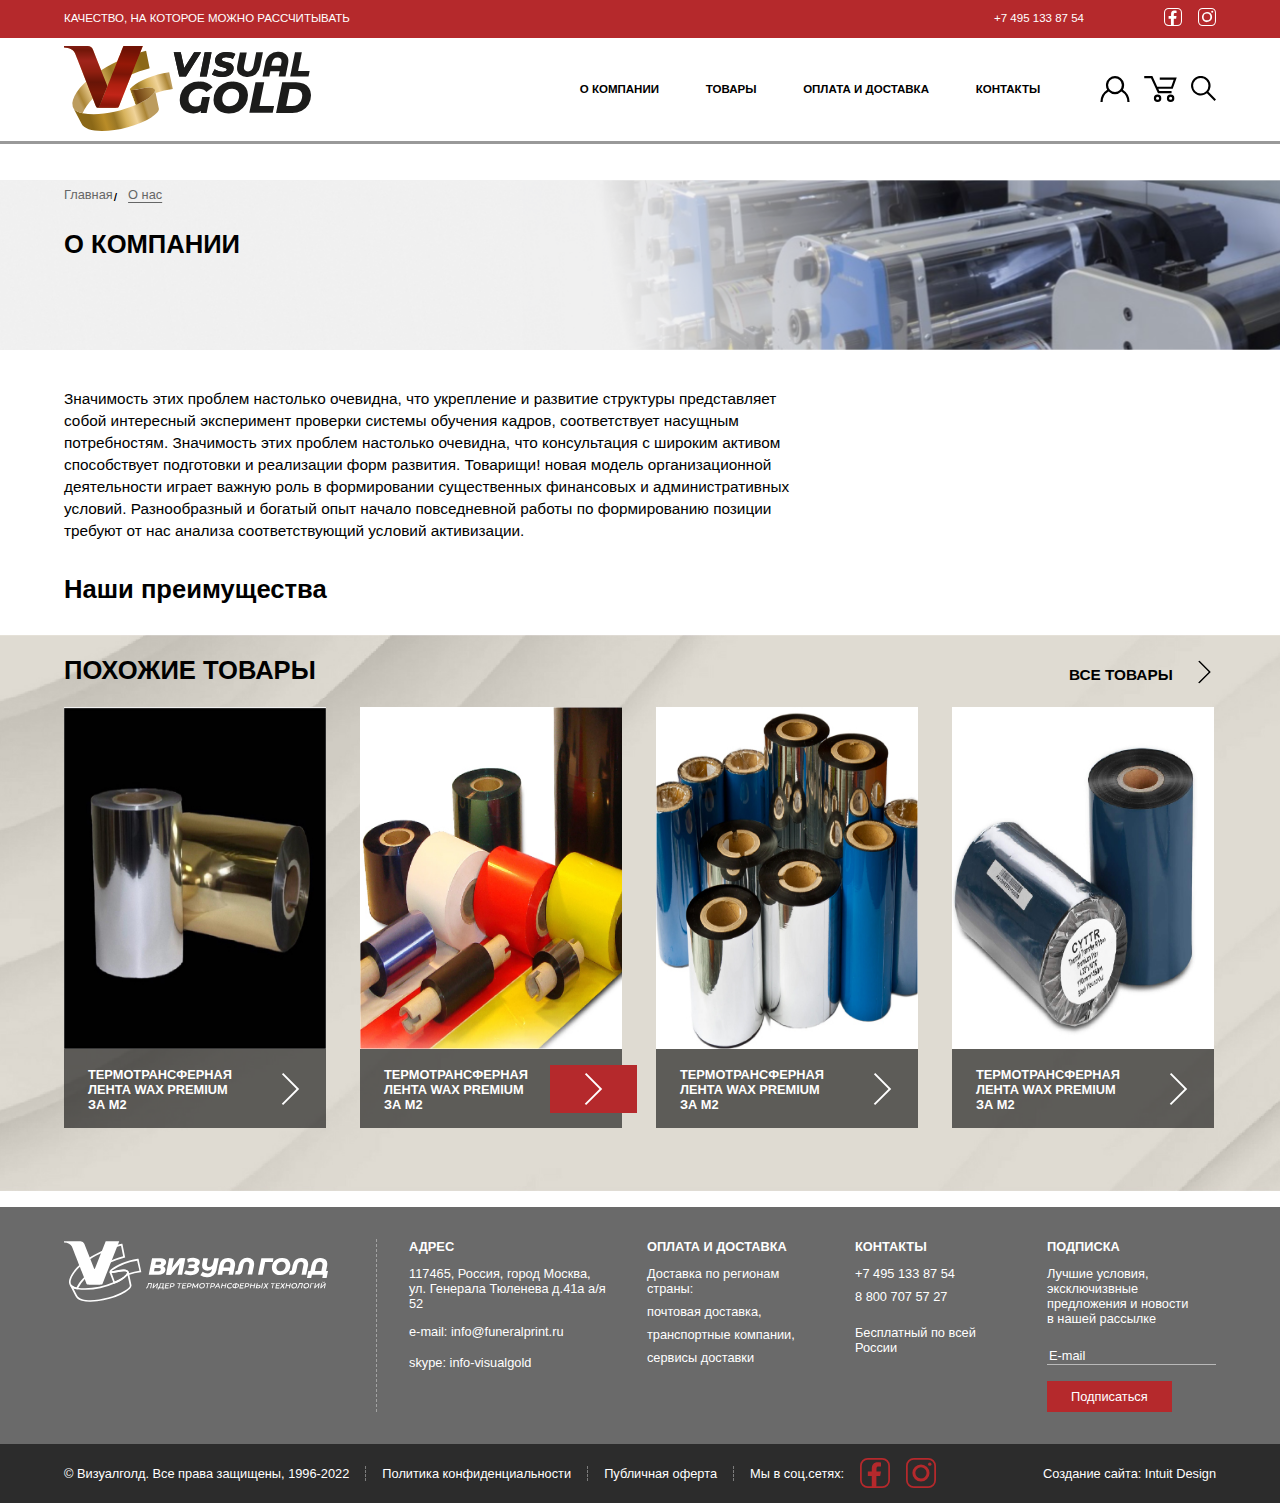
==== about-us.html @ 5ef519db "Add new pages" ====
<!DOCTYPE html>
<html lang="en">

<head>
    <meta charset="UTF-8">
    <meta http-equiv="X-UA-Compatible" content="IE=edge">
    <meta name="viewport" content="width=device-width, initial-scale=1.0">
    <title>Visual Gold</title>
    <link rel="stylesheet" href="./source/style.css">
</head>

<body>
    <div class="wrapper">
        <header class="main-header">
            <div class="main-header__wrapper">
                <div class="main-header__supinfo supinfo">
                    <div class="supinfo-container container">
                        <p class="supinfo-text">качество, на которое можно рассчитывать</p>
                        <div class="supinfo-data">
                            <div class="supinfo-data__social">
                                <a class="supinfo-data__social-tel link" href="tel:+74951338754" target="_blank">+7 495
                                    133 87
                                    54</a>
                                <a class="supinfo-data__social-facebook link facebook" href="#" target="_blank">
                                    <svg class="facebook-header" aria-hidden="true" focusable="false" width="23"
                                        height="23" fill="currentColor" data-name="facebook"
                                        xmlns="http://www.w3.org/2000/svg" viewBox="0 0 23.9 23.9">
                                        <path
                                            d="M17.7 0H6.2A6.2 6.2 0 0 0 0 6.2v11.5a6.2 6.2 0 0 0 6.2 6.2h11.5a6.2 6.2 0 0 0 6.2-6.2V6.2A6.2 6.2 0 0 0 17.7 0Zm4.8 17.7a4.8 4.8 0 0 1-4.8 4.8H13v-8.2h3.1l.5-3.6H13v-2c0-2 1-2 1.8-2h1.9V3.5c-3.6-.3-5-.1-6.3 1.3-.9 1-1 2.3-1 4.6v1.3H6.1v3.6h3.1v8.2H6.1a4.8 4.8 0 0 1-4.7-4.8V6.2a4.8 4.8 0 0 1 4.8-4.8h11.5a4.8 4.8 0 0 1 4.8 4.8Z" />
                                    </svg>
                                </a>
                                <a class="supinfo-data__social-instagram link instagram" href="#" target="_blank">
                                    <svg class="instagram-header" aria-hidden="true" focusable="false" width="23"
                                        height="23" fill="currentColor" data-name="instagram"
                                        xmlns="http://www.w3.org/2000/svg" viewBox="0 0 23.9 23.9">
                                        <defs></defs>
                                        <path class="cls-1"
                                            d="M17.7 23.9H6.2A6.2 6.2 0 0 1 0 17.7V6.2A6.2 6.2 0 0 1 6.2 0h11.5a6.2 6.2 0 0 1 6.2 6.2v11.5a6.2 6.2 0 0 1-6.2 6.2ZM6.2 1.4a4.8 4.8 0 0 0-4.8 4.8v11.5a4.8 4.8 0 0 0 4.8 4.8h11.5a4.8 4.8 0 0 0 4.8-4.8V6.2a4.8 4.8 0 0 0-4.8-4.8Z" />
                                        <path class="cls-1"
                                            d="M12 18.8a6.8 6.8 0 1 1 6.8-6.9 6.8 6.8 0 0 1-6.9 6.8Zm0-11.4a4.5 4.5 0 1 0 4.4 4.5A4.5 4.5 0 0 0 12 7.4Z" />
                                        <circle class="cls-1" cx="18.9" cy="4.9" r="1.4" />
                                    </svg>
                                </a>
                            </div>
                        </div>

                    </div>
                </div>
                <div class="main-header__navigation navigation">
                    <div class="container">
                        <div class="navigation__menu">
                            <a class="navigation__menu--logo logo-header" href="./index.html">
                                <img class="logo-header__img" src="./source/svg/Лого.svg" alt="Логотип Visual Gold"
                                    width="246" height="85">
                            </a>
                            <div class="navigation__menu-link menu-link menu-link__close">
                                <a class="menu-link__auth-mobil link" href="#">
                                    <span class="menu-link__auth-mobil__span">Вход/регистрация</span>
                                    <svg class="menu-link__auth-mobil__svg" aria-hidden="true" focusable="false"
                                        width="30" height="26" data-name="Login" xmlns="http://www.w3.org/2000/svg"
                                        viewBox="0 0 36.9 32.9">
                                        <path
                                            d="M28.4 17.4a11.5 11.5 0 1 0-19.8 0A18.5 18.5 0 0 0 0 32.9h2.8a15.6 15.6 0 0 1 7.5-13.3 11.5 11.5 0 0 0 16.3 0A15.6 15.6 0 0 1 34.1 33h2.8a18.5 18.5 0 0 0-8.5-15.5Zm-10 2.8a8.7 8.7 0 1 1 8.7-8.7 8.7 8.7 0 0 1-8.6 8.7Z" />
                                    </svg>
                                </a>
                                <nav class="menu-link__nav nav">
                                    <ul class="nav__list list">
                                        <li class="nav__item">
                                            <a class="nav__item-link link" href="./about-us.html">
                                                <span class="nav__active">О компании</span>
                                            </a>
                                            <ul class="submenu__list submenu-about submenu list">
                                                <li class="nav__item-link submenu__item">
                                                    <a class="nav__item-link link" href="./about-us.html">
                                                        <span class="submenu__link">О нас</span>
                                                    </a>
                                                </li>
                                            </ul>
                                        </li>
                                        <li class="nav__item">
                                            <a class="nav__item-link link" href="./goods.html">
                                                <span class="nav__active">Товары</span>
                                            </a>
                                            <ul class="submenu__list submenu-goods submenu list">
                                                <li class="nav__item-link submenu__item">
                                                    <a class="nav__item-link link" href="./printers.html">
                                                        <span class="submenu__link">Принтеры для печати</span>
                                                    </a>
                                                </li>
                                                <li class="nav__item-link submenu__item">
                                                    <a class="nav__item-link link" href="#">
                                                        <span class="submenu__link">Ленты</span>
                                                    </a>
                                                </li>
                                                <li class="nav__item-link submenu__item">
                                                    <a class="nav__item-link link" href="#">
                                                        <span class="submenu__link">Риббон</span>
                                                    </a>
                                                </li>
                                                <li class="nav__item-link submenu__item">
                                                    <a class="nav__item-link link" href="#">
                                                        <span class="submenu__link">Товары для ритуального
                                                            сектора</span>
                                                    </a>
                                                </li>
                                                <li class="nav__item-link submenu__item">
                                                    <a class="nav__item-link link" href="#">
                                                        <span class="submenu__link">Исскуственные цветы</span>
                                                    </a>
                                                </li>
                                            </ul>
                                        </li>
                                        <li class="nav__item">
                                            <a class="nav__item-link link" href="#">
                                                <span class="nav__active">Оплата и доставка</span>
                                            </a>
                                        </li>
                                        <li class="nav__item">
                                            <a class="nav__item-link link" href="#">
                                                <span class="nav__active">Контакты</span>
                                            </a>
                                        </li>
                                    </ul>
                                    <span class="nav-header__border"></span>
                                </nav>
                                <div class="menu-link__client">
                                    <ul class="menu-link__client--list list">
                                        <li class="menu-link__client--item">
                                            <a class="link" href="#">
                                                <svg class="link__auth" aria-hidden="true" focusable="false" width="30"
                                                    height="26" data-name="Login" xmlns="http://www.w3.org/2000/svg"
                                                    viewBox="0 0 36.9 32.9">
                                                    <path
                                                        d="M28.4 17.4a11.5 11.5 0 1 0-19.8 0A18.5 18.5 0 0 0 0 32.9h2.8a15.6 15.6 0 0 1 7.5-13.3 11.5 11.5 0 0 0 16.3 0A15.6 15.6 0 0 1 34.1 33h2.8a18.5 18.5 0 0 0-8.5-15.5Zm-10 2.8a8.7 8.7 0 1 1 8.7-8.7 8.7 8.7 0 0 1-8.6 8.7Z" />
                                                </svg>
                                                <span class="visually-hidden">login</span>
                                            </a>
                                        </li>
                                        <li class="menu-link__client--item">
                                            <a class="link" href="#">
                                                <svg class="link__card" aria-hidden="true" focusable="false" width="35"
                                                    height="26" data-name="Card" xmlns="http://www.w3.org/2000/svg"
                                                    viewBox="0 0 41.9 33.5">
                                                    <path
                                                        d="M17.2 23.8a4.8 4.8 0 1 0 4.8 4.8 4.8 4.8 0 0 0-4.8-4.8Zm0 6.8a2 2 0 1 1 2-2 2 2 0 0 1-2 2ZM34 23.8a4.8 4.8 0 1 0 4.8 4.8 4.8 4.8 0 0 0-4.8-4.8Zm0 6.8a2 2 0 1 1 2-2 2 2 0 0 1-2 2ZM35.2 22.2v-2.8H19.5l-1.4-2.9h18.6L41.9 2H20v2.8h17.9l-3.2 8.9H16.8L10.5 0H0v2.8h8.7l9 19.4h17.5z" />
                                                </svg>
                                                <span class="visually-hidden">card</span>
                                            </a>
                                        </li>
                                        <li class="menu-link__client--item">
                                            <a class="link" href="#">
                                                <svg class="link__search" aria-hidden="true" focusable="false"
                                                    width="25" height="25" data-name="Search"
                                                    xmlns="http://www.w3.org/2000/svg" viewBox="0 0 33.3 33.3">
                                                    <path
                                                        d="M33.3 31.3 23.2 21a13 13 0 1 0-2 2l10.1 10.2ZM2.8 13A10.2 10.2 0 1 1 13 23.2 10.2 10.2 0 0 1 2.8 13Z" />
                                                </svg>
                                                <span class="visually-hidden">search</span>
                                            </a>
                                        </li>
                                    </ul>
                                    <button class="menu-link__client-button" type="button"><span
                                            class="visually-hidden">Открыть меню</span></button>
                                </div>
                                <div class="menu-link__info-mobil info-mobil">
                                    <a class="info-mobil__email link" href="mailto:info@funeralprint.ru">e-mail:
                                        info@funeralprint.ru</a>
                                    <a class="info-mobil__phone link" href="tel:+74951338754" target="_blank">+7 495 133
                                        87
                                        54</a>
                                    <a class="info-mobil__phone link" href="tel:88007075727" target="_blank">8 800 707
                                        57 27</a>
                                    <div class="info-mobil__social">
                                        <a class="info-mobil__social-facebook link facebook" href="#" target="_blank">
                                            <svg class="facebook-mobil" aria-hidden="true" focusable="false" width="23"
                                                height="23" fill="currentColor" data-name="facebook"
                                                xmlns="http://www.w3.org/2000/svg" viewBox="0 0 23.9 23.9">
                                                <path
                                                    d="M17.7 0H6.2A6.2 6.2 0 0 0 0 6.2v11.5a6.2 6.2 0 0 0 6.2 6.2h11.5a6.2 6.2 0 0 0 6.2-6.2V6.2A6.2 6.2 0 0 0 17.7 0Zm4.8 17.7a4.8 4.8 0 0 1-4.8 4.8H13v-8.2h3.1l.5-3.6H13v-2c0-2 1-2 1.8-2h1.9V3.5c-3.6-.3-5-.1-6.3 1.3-.9 1-1 2.3-1 4.6v1.3H6.1v3.6h3.1v8.2H6.1a4.8 4.8 0 0 1-4.7-4.8V6.2a4.8 4.8 0 0 1 4.8-4.8h11.5a4.8 4.8 0 0 1 4.8 4.8Z" />
                                            </svg>
                                        </a>
                                        <a class="info-mobil__social-instagram link instagram" href="#" target="_blank">
                                            <svg class="instagram-mobil" aria-hidden="true" focusable="false" width="23"
                                                height="23" fill="currentColor" data-name="instagram"
                                                xmlns="http://www.w3.org/2000/svg" viewBox="0 0 23.9 23.9">
                                                <defs></defs>
                                                <path class="cls-1"
                                                    d="M17.7 23.9H6.2A6.2 6.2 0 0 1 0 17.7V6.2A6.2 6.2 0 0 1 6.2 0h11.5a6.2 6.2 0 0 1 6.2 6.2v11.5a6.2 6.2 0 0 1-6.2 6.2ZM6.2 1.4a4.8 4.8 0 0 0-4.8 4.8v11.5a4.8 4.8 0 0 0 4.8 4.8h11.5a4.8 4.8 0 0 0 4.8-4.8V6.2a4.8 4.8 0 0 0-4.8-4.8Z" />
                                                <path class="cls-1"
                                                    d="M12 18.8a6.8 6.8 0 1 1 6.8-6.9 6.8 6.8 0 0 1-6.9 6.8Zm0-11.4a4.5 4.5 0 1 0 4.4 4.5A4.5 4.5 0 0 0 12 7.4Z" />
                                                <circle class="cls-1" cx="18.9" cy="4.9" r="1.4" />
                                            </svg>
                                        </a>
                                    </div>
                                </div>
                            </div>
                        </div>
                    </div>
                </div>

            </div>
        </header>
        <main class="main-about">
            <h1 class="visually-hidden">Visual Gold goods</h1>
            <section class="information about-us__information">
                <h2 class="visually-hidden">О нас</h2>
                <div class="container">
                    <div class="categories__head categories__head--goods">
                            <ul class="breadcrumbs list">
                                <li class="breadcrumbs-item">
                                    <a class="breadcrumbs-link link" href="./index.html">Главная</a>
                                </li>
                                <li class="breadcrumbs-item">
                                    <a class="breadcrumbs-link link active-breadcrumbs">О нас</a>
                                </li>
                            </ul>
                            <h2 class="categories__head-title categories__head-title--goods">О компании</h2>
                        </div>
                </div>
            </section>
            <section class="about-us">
                <h2 class="visually-hidden">Информация о нас</h2>
                <div class="container">
                    <div class="about-us__content">
                        <p class="about-us__text">
                            Значимость этих проблем настолько очевидна, что укрепление и развитие структуры представляет собой интересный эксперимент проверки системы обучения кадров, 
                            соответствует насущным потребностям. Значимость этих проблем настолько очевидна, что консультация с широким активом способствует подготовки и реализации форм развития. 
                            Товарищи! новая модель организационной деятельности играет важную роль в формировании существенных финансовых и административных условий. Разнообразный и богатый опыт 
                            начало повседневной работы по формированию позиции требуют от нас анализа соответствующий условий активизации.
                        </p>
                    </div>
                </div>
            </section>
            <section class="benefits">
                <div class="container">
                    <h3 class="benefits__title">Наши преимущества</h3>
                </div>
            </section>
            <section class="categories">
                <div class="container">
                    <div class="categories__head">
                        <h2 class="categories__head-title">Похожие товары</h2>
                        <a class="categories__head-links link icon-arrow button" href="#" target="_blank">
                            <span>Все товары</span>
                            <svg aria-hidden="true" focusable="false" width="23" height="23" data-name="arrow"
                                xmlns="http://www.w3.org/2000/svg" viewBox="0 0 25.6 47">
                                <path d="m2 47-2-2 21.6-21.6L.2 2l2-2 23.4 23.4L2 47z" />
                            </svg>
                        </a>
                    </div>
                    <div class="categories__wrapper">
                        <div class="categories__cards" data-active-card>
                            <div class="categories__card card">
                                <a class="card__link link" href="#">
                                    <img class="card__link-img" src="./source/img/Фото 1-100.jpg"
                                        alt="Изображение товара">
                                    <div class="card__text">
                                        <h3 class="card__title">Термотрансферная лента wax premium за м2</h3>
                                        <svg aria-hidden="true" focusable="false" width="23" height="23"
                                            style="fill:#fff" data-name="arrow" xmlns="http://www.w3.org/2000/svg"
                                            viewBox="0 0 25.6 47">
                                            <path d="m2 47-2-2 21.6-21.6L.2 2l2-2 23.4 23.4L2 47z" />
                                        </svg>
                                    </div>
                                </a>
                            </div>
                        </div>
                        <div class="categories__cards">
                            <div class="categories__card card">
                                <a class="card__link active-card__link link" href="#">
                                    <img class="card__link-img" src="./source/img/Фото 2-100.jpg"
                                        alt="Изображение товара">
                                    <div class="card__text">
                                        <h3 class="card__title">Термотрансферная лента wax premium за м2</h3>
                                        <svg aria-hidden="true" focusable="false" width="23" height="23"
                                            style="fill:#fff" data-name="arrow" xmlns="http://www.w3.org/2000/svg"
                                            viewBox="0 0 25.6 47">
                                            <path d="m2 47-2-2 21.6-21.6L.2 2l2-2 23.4 23.4L2 47z" />
                                        </svg>
                                    </div>
                                </a>
                            </div>
                        </div>
                        <div class="categories__cards">
                            <div class="categories__card card">
                                <a class="card__link link" href="#">
                                    <img class="card__link-img" src="./source/img/Фото 3-100.jpg"
                                        alt="Изображение товара">
                                    <div class="card__text">
                                        <h3 class="card__title">Термотрансферная лента wax premium за м2</h3>
                                        <svg aria-hidden="true" focusable="false" width="23" height="23"
                                            style="fill:#fff" data-name="arrow" xmlns="http://www.w3.org/2000/svg"
                                            viewBox="0 0 25.6 47">
                                            <path d="m2 47-2-2 21.6-21.6L.2 2l2-2 23.4 23.4L2 47z" />
                                        </svg>
                                    </div>
                                </a>
                            </div>
                        </div>
                        <div class="categories__cards">
                            <div class="categories__card card">
                                <a class="card__link link" href="#">
                                    <img class="card__link-img" src="./source/img/Фото 4-100.jpg"
                                        alt="Изображение товара">
                                    <div class="card__text">
                                        <h3 class="card__title">Термотрансферная лента wax premium за м2</h3>
                                        <svg aria-hidden="true" focusable="false" width="23" height="23"
                                            style="fill:#fff" data-name="arrow" xmlns="http://www.w3.org/2000/svg"
                                            viewBox="0 0 25.6 47">
                                            <path d="m2 47-2-2 21.6-21.6L.2 2l2-2 23.4 23.4L2 47z" />
                                        </svg>
                                    </div>
                                </a>
                            </div>
                        </div>
                    </div>
                    <div class="categories__scroll scroll">
                        <div class="categories__scroll-prev scroll-prev" data-card-direction="prev">
                            <svg aria-hidden="true" focusable="false" width="23" height="23" fill="currentColor"
                                data-name="arrow" xmlns="http://www.w3.org/2000/svg" viewBox="0 0 25.6 47">
                                <path d="m2 47-2-2 21.6-21.6L.2 2l2-2 23.4 23.4L2 47z" />
                            </svg></div>
                        <div class="categories__scroll-next scroll-next" data-card-direction="next">
                            <svg aria-hidden="true" focusable="false" width="23" height="23" fill="currentColor"
                                data-name="arrow" xmlns="http://www.w3.org/2000/svg" viewBox="0 0 25.6 47">
                                <path d="m2 47-2-2 21.6-21.6L.2 2l2-2 23.4 23.4L2 47z" />
                            </svg>
                        </div>
                    </div>
                </div>
            </section>
        </main>
        <footer class="main-footer">
            <div class="main-footer__wrapper">
                <div class="container">
                    <div class="main-footer__menu">
                        <a class="main-footer__menu--logo" href="#">
                            <svg aria-hidden="true" focusable="false" width="264" height="65" style="fill:#fff"
                                data-name="Логотип Visual Gold" xmlns="http://www.w3.org/2000/svg"
                                viewBox="0 0 284.8 65.3">
                                <defs>
                                </defs>
                                <path class="cls-1"
                                    d="m68.7 36.9-.7-3.4c-.2-.9-1.7-1.3-3.9-1.2a59.2 59.2 0 0 0-7 1.1c-3.9.8-6.2 1.2-7.3.7h-.4l-.2-.6c-.4-1.2.3-2.1 2-3.5 5.3-4.2 16-9.2 28.3-11h.9l3 14.4h-.8a65.2 65.2 0 0 0-12.9 3Zm-4-6.4c2.9 0 4.7 1 5 2.6l.3 1.4a69.2 69.2 0 0 1 11.4-2.7L78.9 21a61.1 61.1 0 0 0-26.5 10.4 13.2 13.2 0 0 0-1.3 1.1 43 43 0 0 0 5.6-.8 61 61 0 0 1 7.3-1.2Z" />
                                <path class="cls-1"
                                    d="M51.6 33.2a.4.4 0 0 1-.2-.4M14.6 52l-.7-.2c-3.5-.7-6-2-7.4-3.9l-.7-1.4a8.8 8.8 0 0 1 .1-5.8C11.4 23.3 42 8.1 62 2.8l1-.2 3 15-1 .2a111.9 111.9 0 0 0-30 13 50.6 50.6 0 0 0-20.1 20.5ZM8 47c1 1.3 2.8 2.3 5.5 3 7-15.2 30.4-28.3 50.3-33.7L61.5 4.8C41.9 10 12.8 24.8 7.6 41.3a7.2 7.2 0 0 0-.2 4.5Z" />
                                <path class="cls-1"
                                    d="M8.8 47.4a5 5 0 0 1-.6-1.3M53.8 46 49 33.4l1.4-1c.7.2 3.9-.4 6.3-.9a61 61 0 0 1 7.2-1c3.2-.3 5.3.7 5.7 2.5a4.7 4.7 0 0 1-1.4 3.8A25.3 25.3 0 0 1 62 42a58.3 58.3 0 0 1-6.6 3.3l-.7.3Zm-2.4-11.7 3.4 9.2a53.1 53.1 0 0 0 6.2-3 23.8 23.8 0 0 0 6-4.7c1-1.3 1-2 1-2.3-.2-.8-1.7-1.3-3.9-1.1a59.2 59.2 0 0 0-7 1 42.7 42.7 0 0 1-5.8.9ZM39.3 46.8H25.7a1.6 1.6 0 0 1-1.4-1s-15-38-15.8-40C7.3 3 4.3 1.4 0 1.3V0h17.9a4.4 4.4 0 0 1 4 2.8Z" />
                                <path class="cls-1"
                                    d="M25.7 46.8h14.5a1.6 1.6 0 0 0 1.4-1L59.6 0H45L27.2 45.2c-.6 1.3-1 1.5-1.5 1.5Z" />
                                <path class="cls-1"
                                    d="M28.7 65.3a33.1 33.1 0 0 1-9.5-1.1c-3.5-1-5.8-2.8-6.9-5.2L6.5 47.8 8 47c1 1.5 3.2 2.6 6.2 3.1 10.9 2 25.7-.2 39.7-6l.7-.4a54.6 54.6 0 0 0 6.4-3.2 23.8 23.8 0 0 0 6-4.6c1-1.3 1-2 1-2.3l1.8-.3L72.7 47c.7 2.2-1.6 5-6.4 8-6 3.7-14.5 6.9-23.7 8.7a72 72 0 0 1-14 1.5Zm-14.7-7c.9 1.9 2.8 3.3 5.7 4.2 10.7 3.2 33.3-1.2 45.6-9 5-3 6-5.1 5.6-6v-.1l-2.3-10.8-.2.3a25.3 25.3 0 0 1-6.5 5.1 58.3 58.3 0 0 1-6.6 3.3l-.7.3A76.2 76.2 0 0 1 14 51.9a16.4 16.4 0 0 1-3.9-1.3ZM95 45.2l-1.1 5.6h-1l1-4.7h-2.3l-.4 1.4a13.1 13.1 0 0 1-.6 2 2.6 2.6 0 0 1-.7 1 1.5 1.5 0 0 1-1 .4 2.9 2.9 0 0 1-.6-.1l.3-1a.7.7 0 0 0 .2 0 .8.8 0 0 0 .6-.2 2.2 2.2 0 0 0 .4-.7 13.9 13.9 0 0 0 .5-1.4l.5-2.4ZM96.6 45.2h1l-.8 4 3.8-4h1l-1.2 5.6h-1l.9-4-3.9 4h-1ZM107 50h.7l-.4 2h-1l.2-1.2h-4.3L102 52h-1l.4-2h.2c.4 0 .7-.4 1-.9a11.4 11.4 0 0 0 .7-2.2l.4-1.7h4Zm-3.3-1a2.7 2.7 0 0 1-.6 1h2.8l.7-4h-2.2l-.2 1a18.5 18.5 0 0 1-.5 2ZM110.5 46l-.3 1.5h2.7l-.1.9H110l-.3 1.5h3.2l-.2 1h-4.2l1.1-5.7h4.1l-.2.9ZM118.7 45.6a1.5 1.5 0 0 1 .6 1.3 2.3 2.3 0 0 1-.3 1.2 2.1 2.1 0 0 1-1 .8 3.5 3.5 0 0 1-1.4.3h-1.4l-.3 1.6h-1l1.1-5.6h2.2a2.5 2.5 0 0 1 1.5.4Zm-.9 2.4a1.2 1.2 0 0 0 .4-1 .8.8 0 0 0-.3-.7 1.5 1.5 0 0 0-.9-.2h-1.2l-.4 2.2h1.2a1.8 1.8 0 0 0 1.2-.3ZM127 46h-1.9l-.9 4.8h-1l1-4.7h-2l.2-.9h4.7ZM128.9 46l-.3 1.5h2.7l-.2.9h-2.7l-.3 1.5h3.2l-.2 1H127l1.1-5.7h4.1l-.2.9ZM137.1 45.6a1.5 1.5 0 0 1 .6 1.3 2.4 2.4 0 0 1-.3 1.2 2.1 2.1 0 0 1-1 .8 3.4 3.4 0 0 1-1.4.3h-1.4l-.3 1.6h-1l1.1-5.6h2.2a2.4 2.4 0 0 1 1.5.4Zm-.9 2.4a1.2 1.2 0 0 0 .4-1 .8.8 0 0 0-.3-.7 1.5 1.5 0 0 0-.9-.2h-1.2l-.4 2.2h1.2a1.8 1.8 0 0 0 1.2-.3ZM145.3 45.2l-1.1 5.6h-1l.7-3.7-2.4 3h-.5l-1.3-3-.7 3.7h-1l1.1-5.6h.9l1.5 3.7 2.9-3.7ZM147.1 50.6a2.1 2.1 0 0 1-.9-.8 2.3 2.3 0 0 1-.3-1.3 3.6 3.6 0 0 1 .4-1.7 3.1 3.1 0 0 1 1.2-1.2 3.5 3.5 0 0 1 1.8-.5 3.3 3.3 0 0 1 1.5.3 2.1 2.1 0 0 1 .9.9 2.3 2.3 0 0 1 .3 1.2 3.5 3.5 0 0 1-.4 1.7 3 3 0 0 1-1.2 1.2 3.5 3.5 0 0 1-1.8.5 3.3 3.3 0 0 1-1.5-.3Zm2.8-1a2.2 2.2 0 0 0 .8-.8 2.5 2.5 0 0 0 .3-1.2 1.4 1.4 0 0 0-.5-1.1 1.8 1.8 0 0 0-1.3-.5 2.3 2.3 0 0 0-1.2.4 2.1 2.1 0 0 0-.8.8 2.5 2.5 0 0 0-.3 1.2 1.4 1.4 0 0 0 .5 1.2 1.8 1.8 0 0 0 1.2.4 2.3 2.3 0 0 0 1.3-.3ZM157.5 46h-1.9l-.9 4.8h-1l1-4.7h-1.9l.2-.9h4.7ZM162.3 45.6a1.5 1.5 0 0 1 .6 1.3 2.3 2.3 0 0 1-.4 1.2 2 2 0 0 1-.9.8 3.5 3.5 0 0 1-1.4.3h-1.4l-.3 1.6h-1l1.1-5.6h2.2a2.5 2.5 0 0 1 1.5.4Zm-1 2.4a1.2 1.2 0 0 0 .5-1 .8.8 0 0 0-.3-.7 1.5 1.5 0 0 0-.9-.2h-1.2l-.4 2.2h1.2a1.8 1.8 0 0 0 1.2-.3ZM167 49.5h-2.8l-.8 1.3h-1.1l3.6-5.6h1l1.4 5.6h-1Zm-.2-.8-.6-2.5-1.5 2.5ZM175.3 45.2l-1.2 5.6h-1l.5-2.4h-2.9l-.5 2.4h-1l1.2-5.6h1l-.5 2.3h3l.4-2.3ZM177.1 50.6a2.2 2.2 0 0 1-1-.8 2.4 2.4 0 0 1-.2-1.3 3.6 3.6 0 0 1 .4-1.7 3.1 3.1 0 0 1 1.2-1.2 3.6 3.6 0 0 1 1.8-.5 3.3 3.3 0 0 1 1.3.3 1.8 1.8 0 0 1 .8.7l-.7.6a1.7 1.7 0 0 0-1.5-.7 2.3 2.3 0 0 0-1.2.4 2.1 2.1 0 0 0-.8.8 2.6 2.6 0 0 0-.3 1.2 1.4 1.4 0 0 0 .5 1.2 1.9 1.9 0 0 0 1.3.4 2 2 0 0 0 1.6-.7l.6.7a2.4 2.4 0 0 1-1 .7 3.6 3.6 0 0 1-1.3.2 3.3 3.3 0 0 1-1.5-.3ZM188.3 49a2.9 2.9 0 0 1-1.3 1 4.7 4.7 0 0 1-1.8.5l-.1.6h-1l.1-.6a3.3 3.3 0 0 1-1.9-.6 1.8 1.8 0 0 1-.6-1.5 2.5 2.5 0 0 1 .4-1.4 3 3 0 0 1 1.2-1 4.8 4.8 0 0 1 1.9-.4l.1-.6h1l-.1.6a3.3 3.3 0 0 1 1.9.6 1.8 1.8 0 0 1 .6 1.4 2.6 2.6 0 0 1-.4 1.5Zm-5.2.2a2.2 2.2 0 0 0 1.3.4l.6-3.2a3.1 3.1 0 0 0-1.7.5 1.6 1.6 0 0 0-.6 1.3 1.2 1.2 0 0 0 .4 1Zm4-.1a1.6 1.6 0 0 0 .6-1.3c0-.9-.6-1.3-1.7-1.4l-.7 3.2a3 3 0 0 0 1.8-.5ZM191.2 46l-.3 1.5h2.7l-.1.9h-2.8l-.3 1.5h3.2l-.2 1h-4.2l1.1-5.7h4.1l-.1.9ZM199.4 45.6a1.5 1.5 0 0 1 .6 1.3 2.4 2.4 0 0 1-.4 1.2 2.1 2.1 0 0 1-.9.8 3.5 3.5 0 0 1-1.4.3h-1.4l-.3 1.6h-1l1.1-5.6h2.2a2.4 2.4 0 0 1 1.5.4Zm-.9 2.4a1.2 1.2 0 0 0 .4-1 .8.8 0 0 0-.3-.7 1.5 1.5 0 0 0-.9-.2h-1.2l-.4 2.2h1.2a1.8 1.8 0 0 0 1.2-.3ZM206.4 45.2l-1 5.6h-1l.4-2.4h-3l-.4 2.4h-1l1-5.6h1l-.4 2.3h3l.4-2.3ZM212 48.6a2 2 0 0 1-.3 1.2 2 2 0 0 1-1 .7 3.3 3.3 0 0 1-1.5.3h-2.4l1.2-5.6h1l-.4 1.9h1.5c1.3 0 1.9.5 1.9 1.5Zm-1.5 1a1.2 1.2 0 0 0 .4-.9.8.8 0 0 0-.2-.6 1.3 1.3 0 0 0-.8-.2h-1.4l-.4 2.1h1.3a1.6 1.6 0 0 0 1.1-.3Zm3.2-4.4h1l-1 5.6h-1ZM217 45.2l1 1.9 1.6-1.9h1.3l-2.4 2.7 1.4 3h-1.2l-1-2-1.9 2h-1.2l2.6-3-1.3-2.7ZM228 46h-1.9l-.9 4.8h-1l1-4.7h-1.9l.2-.9h4.7ZM230 46l-.4 1.5h2.8l-.2.9h-2.7l-.3 1.5h3.1l-.1 1H228l1.1-5.7h4.1l-.2.9ZM235 45.2l1 1.9 1.6-1.9h1.3l-2.4 2.7 1.4 3h-1.2l-1-2-1.9 2h-1.2l2.6-3-1.3-2.7ZM244.7 45.2l-1 5.6h-1l.4-2.4h-3l-.4 2.4h-1l1.1-5.6h1l-.4 2.3h2.9l.4-2.3ZM246.6 50.6a2.1 2.1 0 0 1-1-.8 2.3 2.3 0 0 1-.3-1.3 3.6 3.6 0 0 1 .4-1.7 3.1 3.1 0 0 1 1.3-1.2 3.5 3.5 0 0 1 1.8-.5 3.3 3.3 0 0 1 1.4.3 2.1 2.1 0 0 1 1 .9 2.3 2.3 0 0 1 .3 1.2 3.5 3.5 0 0 1-.5 1.7 3 3 0 0 1-1.2 1.2 3.6 3.6 0 0 1-1.8.5 3.3 3.3 0 0 1-1.4-.3Zm2.7-1a2.2 2.2 0 0 0 .8-.8 2.5 2.5 0 0 0 .3-1.2 1.4 1.4 0 0 0-.5-1.1 1.8 1.8 0 0 0-1.2-.5 2.3 2.3 0 0 0-1.2.4 2.1 2.1 0 0 0-.8.8 2.5 2.5 0 0 0-.3 1.2 1.4 1.4 0 0 0 .4 1.2 1.8 1.8 0 0 0 1.3.4 2.3 2.3 0 0 0 1.2-.3ZM257.8 45.2l-1.2 5.6h-1l1-4.7h-2.2l-.4 1.4a12 12 0 0 1-.6 2 2.6 2.6 0 0 1-.7 1 1.5 1.5 0 0 1-1 .4 2.9 2.9 0 0 1-.6-.1l.3-1a.7.7 0 0 0 .2 0 .8.8 0 0 0 .6-.2 2.2 2.2 0 0 0 .4-.7 11.7 11.7 0 0 0 .4-1.4l.6-2.4ZM259.6 50.6a2 2 0 0 1-1-.8 2.3 2.3 0 0 1-.2-1.3 3.5 3.5 0 0 1 .4-1.7 3 3 0 0 1 1.2-1.2 3.6 3.6 0 0 1 1.8-.5 3.2 3.2 0 0 1 1.4.3 2.2 2.2 0 0 1 1 .9 2.4 2.4 0 0 1 .3 1.2 3.6 3.6 0 0 1-.4 1.7 3 3 0 0 1-1.3 1.2 3.5 3.5 0 0 1-1.8.5 3.2 3.2 0 0 1-1.4-.3Zm2.7-1a2.2 2.2 0 0 0 .9-.8 2.5 2.5 0 0 0 .2-1.2 1.5 1.5 0 0 0-.4-1.1 1.8 1.8 0 0 0-1.3-.5 2.3 2.3 0 0 0-1.2.3 2.2 2.2 0 0 0-.8.9 2.5 2.5 0 0 0-.3 1.2 1.4 1.4 0 0 0 .5 1.1 1.8 1.8 0 0 0 1.2.4 2.3 2.3 0 0 0 1.2-.2ZM269.8 46H267l-1 4.8h-1l1.2-5.6h3.8ZM270.9 45.2h1l-.8 4 3.8-4h1l-1.1 5.6h-1l.8-4-3.8 4h-1ZM277.5 45.2h1l-.8 4 3.8-4h1l-1.1 5.6h-1l.8-4-3.8 4h-1Zm1.6-.6a.8.8 0 0 1-.3-.7s0-.1 0-.2h.6a.5.5 0 0 0 .2.5.7.7 0 0 0 .5.1 1 1 0 0 0 .6-.1.8.8 0 0 0 .3-.5h.6a1.3 1.3 0 0 1-.5.8 1.8 1.8 0 0 1-1 .3 1.7 1.7 0 0 1-1-.2ZM108.7 28.4a3.6 3.6 0 0 1 .7 2 4.7 4.7 0 0 1-2.3 4.3 10.8 10.8 0 0 1-5.9 1.4h-9.8L95 18.3h9a8.1 8.1 0 0 1 4.6 1.1 3.5 3.5 0 0 1 1.6 3 4.4 4.4 0 0 1-.9 2.8 5.6 5.6 0 0 1-2.3 1.7 4 4 0 0 1 1.7 1.5Zm-5.1 3.5a1.8 1.8 0 0 0 .8-1.5 1.3 1.3 0 0 0-.6-1.2 2.8 2.8 0 0 0-1.5-.3h-4.5l-.7 3.6h4.4a3.6 3.6 0 0 0 2-.6ZM99.2 22l-.7 3.4h3.6a3.4 3.4 0 0 0 2-.5 1.8 1.8 0 0 0 .7-1.5c0-1-.7-1.4-2-1.4ZM125.9 18.3l-3.4 17.8h4.9l3.5-17.8h-5zM113.4 18.3 110 36.1h4.9l3.6-17.8h-5.1z" />
                                <path class="cls-1"
                                    d="m124.6 18.3-14.1 17.8h4.9l14.3-17.8h-5.1zM145 28.4a3.9 3.9 0 0 1 .7 2.2 4.4 4.4 0 0 1-1.3 3.1 8.3 8.3 0 0 1-3.4 2.1 13.9 13.9 0 0 1-4.6.8 15.4 15.4 0 0 1-3.7-.5 13.1 13.1 0 0 1-3.4-1.3l2.2-3.5a9.4 9.4 0 0 0 2.4.9 10.5 10.5 0 0 0 2.6.3 6.6 6.6 0 0 0 3-.6 1.9 1.9 0 0 0 1.2-1.7c0-.9-.7-1.3-2.2-1.3H134l.7-3.7h4.3a2.9 2.9 0 0 0 1.7-.5 1.4 1.4 0 0 0 .6-1.2 1.3 1.3 0 0 0-.7-1.2 4.3 4.3 0 0 0-2-.4 10 10 0 0 0-2.4.3 13.4 13.4 0 0 0-2.6.9l-.7-3.8a16 16 0 0 1 6.4-1.4 11.4 11.4 0 0 1 3.7.6 6.3 6.3 0 0 1 2.6 1.6 3.6 3.6 0 0 1 1 2.5 4.1 4.1 0 0 1-.9 2.5 5.6 5.6 0 0 1-2.4 1.8 4 4 0 0 1 1.8 1.5ZM167 18.3l-2.5 12.5a10 10 0 0 1-3.3 6 10 10 0 0 1-6.5 2 11.8 11.8 0 0 1-7.6-2.2l2.5-3.7a8.7 8.7 0 0 0 5.4 1.9 4.5 4.5 0 0 0 3-1 5.5 5.5 0 0 0 1.5-3.1l.2-.7a6.3 6.3 0 0 1-2.2 1.4 6.9 6.9 0 0 1-2.6.5 6 6 0 0 1-4.4-1.6A6 6 0 0 1 149 26a11.8 11.8 0 0 1 .2-2.2l1-5.4h5l-1 5.5a6.3 6.3 0 0 0-.1 1.3 2.7 2.7 0 0 0 .7 2 2.8 2.8 0 0 0 2 .6 3.8 3.8 0 0 0 2.6-1 5.3 5.3 0 0 0 1.5-3l1.1-5.4ZM182.6 19.7a6.1 6.1 0 0 1 2 4.9 10 10 0 0 1-.2 2l-2 9.5h-5l.9-4h-7l-.7 4h-5l2-10a10 10 0 0 1 3.2-6 9.5 9.5 0 0 1 6.3-2 8 8 0 0 1 5.5 1.6Zm-3.6 8.6.4-2a7.2 7.2 0 0 0 .1-1.4 2.8 2.8 0 0 0-.7-2.1 3 3 0 0 0-2.2-.7 3.9 3.9 0 0 0-2.7 1 5.5 5.5 0 0 0-1.4 3l-.4 2.1ZM203.2 19.7a6.1 6.1 0 0 1 1.9 4.8 11.2 11.2 0 0 1-.2 2.2L203 36h-5l2-9.8a7.3 7.3 0 0 0 .1-1.4c0-1.8-.9-2.8-2.7-2.8a3.4 3.4 0 0 0-2.5 1 5.6 5.6 0 0 0-1.4 3l-1.2 6a5 5 0 0 1-5 4h-2.8l.8-4h.8a1.4 1.4 0 0 0 1.4-1.1l1-5a10.3 10.3 0 0 1 3.2-6 9.2 9.2 0 0 1 6.2-2 7.7 7.7 0 0 1 5.3 1.7ZM225.3 22.3H217l-2.7 13.8h-5l3.6-17.8h13ZM228.4 35.5a7.3 7.3 0 0 1-3.1-2.8 7.7 7.7 0 0 1-1-4 10.7 10.7 0 0 1 1.3-5.5 10 10 0 0 1 4-3.9 12 12 0 0 1 5.7-1.3 10.4 10.4 0 0 1 4.7 1 7.3 7.3 0 0 1 3 2.8 7.7 7.7 0 0 1 1.2 4 10.7 10.7 0 0 1-1.4 5.5 10 10 0 0 1-4 3.8 12 12 0 0 1-5.7 1.4 10.4 10.4 0 0 1-4.7-1Zm8-4a5.6 5.6 0 0 0 2-2.3 7 7 0 0 0 .7-3 3.8 3.8 0 0 0-1.1-3 4.2 4.2 0 0 0-3-1 5.2 5.2 0 0 0-3 .8 5.6 5.6 0 0 0-2 2.2 7.1 7.1 0 0 0-.8 3.1 3.9 3.9 0 0 0 1.1 3 4.2 4.2 0 0 0 3.1 1 5.2 5.2 0 0 0 3-.8ZM284.8 32.1l-1.5 7.6h-4.7l.7-3.6h-11.9l-.7 3.6h-4.6l1.5-7.6h2.2L267 26a10.1 10.1 0 0 1 3.2-6 9.5 9.5 0 0 1 6.4-2 8 8 0 0 1 5.4 1.7 6 6 0 0 1 2 4.9 10.8 10.8 0 0 1-.2 2l-1.1 5.5Zm-7.2 0 1.2-5.8a7.2 7.2 0 0 0 .1-1.4 2.7 2.7 0 0 0-.7-2 3 3 0 0 0-2.2-.8 3.8 3.8 0 0 0-2.6 1 5.4 5.4 0 0 0-1.5 3l-1.2 6ZM261.4 19.7a6.2 6.2 0 0 1 2 4.8 10.3 10.3 0 0 1-.2 2.2l-2 9.4h-5l2-9.8a6.6 6.6 0 0 0 .2-1.4c0-1.8-.9-2.8-2.7-2.8a3.5 3.5 0 0 0-2.6 1 5.6 5.6 0 0 0-1.4 3l-1.2 6a5 5 0 0 1-4.9 4h-2.8l.8-4h.8a1.4 1.4 0 0 0 1.4-1.1l1-5a10.2 10.2 0 0 1 3.2-6 9.2 9.2 0 0 1 6.2-2 7.7 7.7 0 0 1 5.2 1.7Z" />
                            </svg>
                        </a>
                        <nav class="main-footer__menu--nav nav-footer">
                            <ul class="nav-footer__list list">
                                <li class="nav-footer__item">
                                    <a class="nav-footer__item-link link" href="#">принтеры для печати</a>
                                </li>
                                <li class="nav-footer__item">
                                    <a class="nav-footer__item-link link" href="#">ленты</a>
                                </li>
                                <li class="nav-footer__item">
                                    <a class="nav-footer__item-link link" href="#">риббон</a>
                                </li>
                                <li class="nav-footer__item">
                                    <a class="nav-footer__item-link link" href="#">товары для ритуального сектора</a>
                                </li>
                                <li class="nav-footer__item">
                                    <a class="nav-footer__item-link link" href="#">исскуственные цветы</a>
                                </li>
                            </ul>
                            <span class="nav-footer__border"></span>
                        </nav>
                        <div class="main-footer__menu--address address-footer">
                            <h3 class="address-footer__title">Адрес</h3>
                            <p class="address-footer__text">117465, Россия, город Москва,<br>ул. Генерала
                                Тюленева&nbsp;д.41а а/я 52</p>
                            <a class="address-footer__link link" href="mailto:info@funeralprint.ru">e-mail:
                                info@funeralprint.ru</a>
                            <a class="address-footer__link link" href="skype:info-visualgold">skype: info-visualgold</a>
                            <span class="nav-footer__border"></span>
                        </div>
                        <div class="main-footer__menu--delivery delivery-footer">
                            <h3 class="delivery-footer__title">Оплата и доставка</h3>
                            <p class="delivery-footer__text">Доставка по регионам страны:</p>
                            <ul class="delivery-footer__list list">
                                <li class="delivery-footer__item">
                                    <a class="delivery-footer__item-link link" href="#">почтовая доставка,</a>
                                </li>
                                <li class="delivery-footer__item">
                                    <a class="delivery-footer__item-link link" href="#">транспортные компании,</a>
                                </li>
                                <li class="delivery-footer__item">
                                    <a class="delivery-footer__item-link link" href="#">сервисы доставки</a>
                                </li>
                            </ul>
                            <span class="nav-footer__border"></span>
                        </div>
                        <div class="main-footer__menu--contact contact-footer">
                            <h3 class="contact-footer__title">Контакты</h3>
                            <div class="contact-footer__phones">
                                <a class="contact-footer__phone link" href="tel:+74951338754" target="_blank">+7 495 133
                                    87
                                    54</a>
                                <a class="contact-footer__phone link" href="tel:88007075727" target="_blank">8 800 707
                                    57 27</a>
                                <p class="contact-footer__phone-text">Бесплатный&nbsp;по всей России</p>
                            </div>
                            <span class="nav-footer__border"></span>
                        </div>
                        <div class="main-footer__menu--subscription subscription-footer">
                            <h3 class="subscription-footer__title">Подписка</h3>
                            <p class="subscription-footer__text">Лучшие условия, <br>эксключизвные <br>предложения и
                                новости <br>в
                                нашей рассылке</p>
                            <form class="subscription-footer__form" action="#">
                                <input class="subscription-footer__form-input" type="email" placeholder="E-mail"
                                    required="">
                                <button class="subscription-footer__form-button button"
                                    type="button">Подписаться</button>
                            </form>
                        </div>
                    </div>
                </div>
                <div class="main-footer__supinfo supinfo">
                    <div class="container">
                        <div class="supinfo__wrapper">
                            <div class="supinfo__wrapper--info">
                                <p class="supinfo__wrapper--info-name">© Визуалголд. Все права защищены, 1996-2022</p>
                                <span class="nav-footer__border"></span>
                                <a class="supinfo__wrapper--info-privacyPolicy link" href="#">Политика
                                    конфиденциальности</a>
                                <a class="supinfo__wrapper--info-oferta link" href="#">Публичная оферта</a>
                                <span class="nav-footer__border"></span>
                                <p class="supinfo__wrapper--info-text">Мы в соц.сетях:</p>
                                <ul class="supinfo__wrapper--info-list list">
                                    <li class="supinfo__wrapper--info-item">
                                        <a class="supinfo-data__social-facebook link facebook" href="#" target="_blank">
                                            <svg class="facebook-footer" aria-hidden="true" focusable="false" width="30"
                                                height="30" fill="currentColor" data-name="facebook"
                                                xmlns="http://www.w3.org/2000/svg" viewBox="0 0 35.7 35.7">
                                                <path
                                                    d="M26.5 0H9.2A9.2 9.2 0 0 0 0 9.2v17.3a9.2 9.2 0 0 0 9.2 9.2h17.3a9.2 9.2 0 0 0 9.2-9.2V9.2A9.2 9.2 0 0 0 26.5 0Zm7.1 26.5a7.2 7.2 0 0 1-7.1 7.1h-7V21.3H24L25 16h-5.4v-3.1c0-2.7 1.3-2.9 2.7-2.9H25V5.4c-5.4-.5-7.4-.2-9.4 2C14.3 8.8 14 10.7 14 14v2H9.3v5.3H14v12.2H9.2a7.2 7.2 0 0 1-7.1-7.1V9.2a7.2 7.2 0 0 1 7.1-7.1h17.3a7.2 7.2 0 0 1 7.1 7.1Z" />
                                            </svg>
                                        </a>
                                    </li>
                                    <li class="supinfo__wrapper--info-item"> <a
                                            class="supinfo-data__social-instagram link instagram" href="#"
                                            target="_blank">
                                            <svg class="instagram-footer" aria-hidden="true" focusable="false"
                                                width="30" height="30" fill="currentColor" data-name="instagram"
                                                xmlns="http://www.w3.org/2000/svg" viewBox="0 0 35.7 35.7">
                                                <defs></defs>
                                                <path class="cls-1"
                                                    d="M26.5 35.7H9.2A9.2 9.2 0 0 1 0 26.5V9.2A9.2 9.2 0 0 1 9.2 0h17.3a9.2 9.2 0 0 1 9.2 9.2v17.3a9.2 9.2 0 0 1-9.2 9.2ZM9.2 2a7.1 7.1 0 0 0-7.1 7.1v17.3a7.1 7.1 0 0 0 7.1 7.1h17.3a7.1 7.1 0 0 0 7.1-7.1V9.2a7.1 7.1 0 0 0-7.1-7.1Z" />
                                                <path class="cls-1"
                                                    d="M17.8 28A10.2 10.2 0 1 1 28 17.8 10.2 10.2 0 0 1 17.8 28Zm0-17a6.7 6.7 0 1 0 6.7 6.8 6.7 6.7 0 0 0-6.7-6.7Z" />
                                                <circle class="cls-1" cx="28.3" cy="7.3" r="2" />
                                            </svg></a></li>
                                </ul>
                                <span class="nav-footer__border"></span>
                            </div>
                            <div class="supinfo__wrapper--developers-name developers-name">
                                <p class="developers-name__text">Создание сайта: Intuit Design</p>
                            </div>
                        </div>
                    </div>
                </div>
            </div>
        </footer>
    </div>
    <script src="./source/script.js"></script>
</body>

</html>
---- source/style.css ----
@font-face {
    font-family: "Lato";
    font-style: normal;
    font-weight: 300;
    src: url("./source/fonts/Lato-Thin.ttf") format("ttf");
    font-display: swap; /* чтобы шрифт не блокировался и имел бесконечный период подмены */
  }

  @font-face {
    font-family: "Lato";
    font-style: normal;
    font-weight: 400;
    src: url("./source/fonts/Lato-Regular.ttf") format("ttf");
    font-display: swap;
  }
  
  @font-face {
    font-family: "Lato";
    font-style: normal;
    font-weight: 700;
    src: url("./source/fonts/Lato-Medium.ttf") format("ttf");
    font-display: swap;
  }
  
  @font-face {
    font-family: "Lato";
    font-style: normal;
    font-weight: 900;
    src: url("./source/fonts/Lato-Bold.ttf") format("ttf");
    font-display: swap;
  }
  
  html {
    height: 100%;
  }
  
  body {
    margin: 0;
    min-height: 100vh;
    font-family: "Lato", sans-serif;
    font-style: normal;
    font-size: 0.8vw;
    font-weight: 400;
    color: #000000;
  }
  
  .wrapper {
    display: flex;
    flex-direction: column;
    min-height: 100vh;
    overflow: hidden;
}

  .container {
    width: 90vw;
    margin: 0 auto;
  }

  .button {
    cursor: pointer;
  }
  
  .visually-hidden {
    position: absolute;
    width: 1px;
    height: 1px;
    margin: -1px;
    padding: 0;
    border: 0;
    white-space: nowrap;
    clip-path: inset(100%);
    clip: rect(0 0 0 0);
    overflow: hidden;
  }

.link {
    text-decoration: none;
}

.nav__active:hover,
.nav__active-link {
    text-underline-position: under;
    border-bottom: 2px solid #b5292c;
}

.list {
    margin: 0;
    padding: 0;
    list-style-type: none;
}

.scroll-prev,
.scroll-next {
    display: flex;
    justify-content: center;
    align-items: center;
    width: 4rem;
    height: 4rem;
    cursor: pointer;
    background: #ffffff82;
}

.scroll-next svg,
.scroll-prev svg {
    height: 2rem;
}

.scroll-next {
    background-color: #ffffff;
}

.scroll-next svg {
    fill: #000;
}

.scroll-prev svg {
    transform: rotate(180deg);
}

.scroll-prev:active,
.scroll-next:active {  
    background-color: #b5292c;
}

.scroll-prev:active svg,
.scroll-next:active svg {
   fill: #fff;
}

.breadcrumbs {
    display: flex;
    position: relative;
}

.breadcrumbs-item:not(:last-child) {
    padding-right: 1.2vw;
}

.breadcrumbs-item::after {
    position: absolute;
    top: 1.3vh;
    left: 3.9vw;
    display: block;
    width: 8px;
    height: 7px;
    content: "/";
}

.breadcrumbs-link {
    position: relative;
    font-family: inherit;
    font-size: 1vw;
    line-height: 29px;
    color: #656666;
}

.active-breadcrumbs {
    text-decoration: underline;
    text-underline-position: under;
}

.categories__pagination-bottom {
    display: flex;
    justify-content: center;
    margin: 45px;
}

.pagination-list {
    display: flex;
    padding: 0;
    flex-wrap: wrap;
    align-items: center;
}

.pagination-link {
    display: flex;
    min-width: 20px;
    padding: 4px 2px;
    justify-content: center;
    box-sizing: border-box;
    font-family: inherit;
    font-weight: 500;
    font-size: 1.2vw;
    line-height: 29px;
    color: #B1B1B0;
}

.pagination-icon {
    height: 20px;
}

.categories__filter--wrapper {
    display: flex;
    align-items: center;
    gap: 2vw;
}

.categories__filter {
    display: flex;
    justify-content: space-between;
    margin-bottom: 1vw;
}

.categories__filter-form {
    position: relative;
    font-family: inherit;
    font-weight: 500;
    font-size: 1.2vw;
    line-height: 29px;
    color: #656666;
}

.categories__filter-form::after {
    content: "|";
    position: absolute;
    right: -14px;
    color: #808080;
}

.form-select {
    margin-right: 0.5vw;
    font-family: inherit;
    font-weight: 500;
    font-size: 1.2vw;
    line-height: 29px;
    color: #656666;
    background: transparent;
    border: none;
    outline: none;
    cursor: pointer;
    -moz-appearance: none;
    -webkit-appearance: none;
    appearance: none;
}

.categories__filter--number {
    font-family: inherit;
    font-weight: 500;
    font-size: 1.2vw;
    line-height: 29px;
    color: #B1B1B0;
}

.categories__filter--number-text,
.categories__filter--number-one {
    color: #656666;
}


/* HEADER */
.main-header {
    position: fixed;
    background: white;
    width: 100vw;
    z-index: 1;
    border-bottom: solid 0.4vh rgba(51, 51, 51, 0.5);
    transition: all 0.3s;
}

.main-header__supinfo {
    height: 38px;
    background-color: #b5292c;   
}

.supinfo-container {
    display: flex;
    justify-content: space-between;
    align-items: center;
    padding: 0.65vw 0;
    font-family: inherit;
    font-weight: 300;
    color: white;
    transition: all 0.3s;
}

.main-header-out {
    transform: translateY(-30%);
}

.supinfo-text {
    margin: 0;
    font-size: 0.9vw;
    text-transform: uppercase;
}

.supinfo-data {
    display: flex;
    gap: 4.5rem;
    align-items: center;
}

.supinfo-data__text {
    display: flex;
    align-items: center;
}

.form-head__select {
    padding: 0 10px 0 7px;
    outline: none;
    border: none;
    background-color: transparent;
    font-family: inherit;
    font-weight: 300;
    font-size: 0.9vw;
    color: white;
    cursor: pointer;
}

.form-head__select option {
    height: 2vh;
    border: 1px solid #B1B1B0;
    color:#000;
}

.supinfo-data__social {
    display: flex;
    gap: 0 1rem;
    align-items: center;
}

.facebook-header,
.instagram-header {
    width: 18px;
    height: auto;
    fill: #fff;
}

.facebook-header:hover,
.instagram-header:active,
.instagram-header:hover,
.instagram-header:active {
    opacity: 0.7;
}

.supinfo-data__text-link {
    font-size: 0.9vw;
    color: white;
}


.supinfo-data__social-tel {
    margin-right: 5vw;
    font-size: 0.9vw;
    color: white;
}

.supinfo-data__social-tel:hover,
.supinfo-data__social-tel:active {
    opacity: 0.6;
}

.navigation__menu {
    display: flex;
    flex-wrap: wrap;
    padding: 0.5rem 0;
    justify-content: space-between;
    align-items: center;
}

.logo-header__img {
    width: auto;
    max-width: 20vw;
}

.logo-header__img:hover,
.logo-header__img:active {
    opacity: 0.7;
}

.menu-link {
    display: flex;
    gap: 0 3.5vw;
    align-items: center;
}

.menu-link__auth-mobil {
    display: none;
}

.nav__list {
    display: flex;
    gap: 0 1rem;
}

.nav__item {
    position: relative;
}

.nav__item-link {
    padding: 1.2vw;
    font-family: inherit;
    font-weight: 700;
    font-size: 0.9vw;
    color:#000000;
    text-transform: uppercase;
}

.menu-link__client--list {
    display: flex;
    gap: 0 1vw;
}

.link__auth:hover,
.link__card:hover,
.link__search:hover {
    opacity: 0.6;
}

.menu-link__client-button {
    display: none;
}

.menu-link__info-mobil {
    display: none;
}

.nav-header__border {
    display: none;
}

.submenu {
    display: none;
}

.nav__item:hover .submenu-about, 
.nav__item:focus-within .submenu-about,
.nav__item:hover .submenu-goods, 
.nav__item:focus-within .submenu-goods {
    display: flex;
    flex-direction: column;
    position: absolute;
    top: 15px;
    left: 14px;
    width: 25vw;
    padding: 30px 30px 30px 0px;
    border: 1px solid #B1B1B0;
    background: white;
}

.submenu-about .nav__item-link:not(:last-child),
.submenu-goods .nav__item-link:not(:last-child) {
    margin-bottom: 1vh;
}

.submenu__link:hover,
.submenu__link-active {
    text-underline-position: under;
    border-bottom: 2px solid #B1B1B0;
}

/* MAIN */
/* SLIDER */
.main {
    margin-top: 18vh;
}

.header-slider {
    margin-bottom: 3rem;
}

.slider {
    position: relative;
}

.slider__wrapper--slide {
    display: flex;
    justify-content: space-between;
    background-image: url('./img/Фон\ слайдер-100.jpg');
    background-repeat: no-repeat;
    background-size: 100% 100%;
    height: 80vh;
}

.slide {
    display: none;
    opacity: 0;
    transition: all 0.3s;
    transition-delay: 0.5s;

}

.slide[data-active-slide] {
    display: flex;
    opacity: 1;
    transition: opacity 0.5s;
    transition-delay: 0.5s;
}

.slide__info {
    width: 50vw;
    display: flex;
    align-items: flex-end;
}

.slide__info--wrapper {
    display: flex;
    flex-direction: column;
    justify-content: center;
    width: 66%;
    height: 100%;
    margin-left: 9%;

    color: #fff;
}

.slide__image {
    width: 50vw;
    overflow: hidden;
}

.slide__image img {
    width: auto;
    min-width: 100%;
    height: 100%;
}

.slide__image--scroll {
    position: absolute;
    bottom: 6vh;
    right: 3rem;
    display: flex;
    width: 8rem;
    height: 4rem;
    background: #ffffff82;
}

.slide__info--subtitle {
    font-family: inherit;
    font-weight: 700;
    font-size: 1.2vw;
    text-transform: uppercase;
}

.slide__info--title {    
    margin: 0;
    margin-bottom: 0.8rem;

    font-family: inherit;
    font-weight: 700;
    font-size: 3.8vw;
    text-transform: uppercase;
}

.slide__info--text {
    font-size: 1.1vw;
    line-height: 1.5vw;
    margin-bottom: 2.5rem;
}

.slide__info--button {
    font-size: 1.2vw;
    color:white;
}

.slide__info--button svg {
    transform: translateY(35%);
}

/* ABOUT */
.about {
    margin-bottom: 6rem;
}

.about__wrapper {
    display: flex;
    justify-content: space-between;
    align-items: center;
    gap: 0 3rem;
}

.about__wrapper--info-title {
    font-family: inherit;
    font-weight: 700;
    font-size: 2vw;
}

.info-text {
    display: flex;
    gap: 0 3rem;
}

.info-text__column {
    max-width: 26rem;
}

.info-text__column-text {
    margin-top: 0;
    font-family: inherit;
    font-weight: 400;
    font-size: 1vw;
}

.info-button {
    display: flex;
    justify-content: flex-end;
}

.info-button__link {
    font-family: inherit;
    font-weight: 700;
    font-size: 1.2vw;
    color: #000;
}

.info-button__link svg {
    transform: translateY(30%);
}

/* CATEGORIES */
.categories {
    margin-bottom: 1rem;
    padding-bottom: 7vh;
    background-image: url("./img/Фон\ галерея-100.jpg");
    background-repeat: no-repeat;
    background-size: cover
}

.categories__head {
    display: flex;
    justify-content: space-between;
    align-items: center;
}

.categories__head-title {
    font-family: inherit;
    font-weight: 700;
    font-size: 2vw;
    text-transform: uppercase;
}

.categories__head-links {
    font-family: inherit;
    font-weight: 700;
    font-size: 1.2vw;
    text-transform: uppercase;
    color: #000;
}

.categories__head-links span {
    padding-right: 1rem;
}

.categories__head-links svg {
    transform: translateY(15%);
}

.categories__wrapper {
    display: grid;
    grid-template-columns: repeat(4, 1fr);
    gap: 2rem;
    flex-wrap: wrap;
}

.categories__cards {
    position: relative;
    width: min-content;
}

.card {
    background-color: #06060699;
}

.card__link-img {
    width: 20.5vw;
    height: 38vh;
}

.card__text {
    position: relative;
    display: flex;
    padding: 1rem 1.5rem;
    align-items: center;
    justify-content: space-between;
    min-height: 32px;
}

.card__title {
    margin: 0;
    width: 74%;
    position: relative;
    font-family: inherit;
    font-weight: 700;
    font-size: 1vw;
    text-transform: uppercase;
    color: white;
}

.card__text svg {
    height: 2rem;
}

.active-card__link svg,
.card__link:active svg {
    position: absolute;
    right: -15px;
    padding: 0.5rem 2rem;
    height: 2rem;
    background-color: #b5292c;
}

.categories__scroll {
    display: none;
}

/* FOOTER */

.main-footer__wrapper {
    background-color: #06060699;
}

.main-footer__menu {
    display: flex;
    gap: 0 2rem;
    padding: 2rem 0;
    justify-content: space-between;
}

.main-footer__menu--logo {
    border-right: 1px dashed #ffffff61;
    padding-right: 3rem;
}

.address-footer__title,
.delivery-footer__title,
.contact-footer__title,
.subscription-footer__title {
    margin: 0;
    white-space: nowrap;
    font-family: inherit;
    font-weight: 700;
    font-size: 1vw;
    text-transform: uppercase;
    color: white;
}

.address-footer__text {
    font-family: inherit;
    font-weight: 400;
    font-size: 1vw;
    color: white;
}

.address-footer__link {
    display: block;
    margin-bottom: 1rem;
    font-family: inherit;
    font-weight: 400;
    font-size: 1vw;
    color: white;
}

.delivery-footer {
    min-width: 11rem;
}

.delivery-footer__text {
    margin-bottom: 0.5rem;
    font-family: inherit;
    font-weight: 400;
    font-size: 1vw;
    color: white;
}

.delivery-footer__item-link {
    display: block;
    padding-bottom: 0.5rem;
    font-family: inherit;
    font-weight: 400;
    font-size: 1vw;
    color: white;
}

.contact-footer__title {
    margin-bottom: 1vw;
}

.contact-footer__phone {
    display: block;
    padding-bottom: 0.5rem;
    font-family: inherit;
    font-weight: 400;
    font-size: 1vw;
    color: white;
}

.contact-footer__phone-text {
    font-family: inherit;
    font-weight: 400;
    font-size: 1vw;
    color: white;
}

.main-footer__supinfo {
    padding: 1vh 0;
    background-color: #2c2c2c;
}

.subscription-footer__text {
    font-family: inherit;
    font-weight: 400;
    font-size: 1vw;
    color: white;
}

.subscription-footer__form {
    display: flex;
    flex-direction: column;
}

.subscription-footer__form-input {
    margin: 0.5rem 0 1rem;
    font-family: inherit;
    font-weight: 400;
    font-size: 1vw;
    color: white;
    background-color: transparent;
    border: none;
    border-bottom: 1px solid #b9b9b9;
    outline: none;
}

.subscription-footer__form-input::placeholder {
    color: white;
}

.subscription-footer__form-button {
    padding: 0.5rem 1.5rem;
    width: min-content;
    font-size: 1vw;
    color: white;
    border: none;
    background: #b5292c;
}

.supinfo__wrapper {
    display: flex;
    justify-content: space-between;
}

.supinfo__wrapper--info {
    display: flex;
    align-items: center;
    gap: 0 1rem;
}

.supinfo__wrapper--info-name,
.supinfo__wrapper--info-privacyPolicy,
.supinfo__wrapper--info-oferta,
.supinfo__wrapper--info-text {
    font-family: inherit;
    font-weight: 400;
    color: white;
    font-size: 1vw;
}

.supinfo__wrapper--info-name,
.supinfo__wrapper--info-privacyPolicy,
.supinfo__wrapper--info-oferta {
    border-right: 1px dashed #ffffff61;
    padding-right: 1rem;
    font-size: 1vw;
}

.supinfo__wrapper--info-list {
    display: flex;
    gap: 0 1rem;
}

.facebook-footer,
.instagram-footer {
    fill:#b5292c;
}

.developers-name__text {
    font-family: inherit;
    font-weight: 400;
    font-size: 1vw;
    color: white;
}

.nav-footer__border {
    display: none;
}

.nav-footer {
    display: none;
}

/* КАТЕГОРИИ */
.main-goods {
    margin-top: 20vh
}

.information {
    background-color: #F0F0F0;
    padding-bottom: 2vw;
}

.goods {
    margin-bottom: 1rem;
    padding: 1vw 0 3vw;
    background-color: #F0F0F0
}

.categories__head--goods {
    position: relative;
    justify-content: flex-start;
    flex-direction: column;
    align-items: flex-start;
    
}

.categories__cards--good:hover {
    outline: 5px solid white;
    background-color: white;
    box-shadow: 0px 10px 30px rgba(0, 0, 0, 0.08);
}

.categories__head-title--goods {
    margin-bottom: 0;
}

.card__text--good {
    justify-content: center;
    text-align: center;
}

.card__title--good {
    width: 100%;
}

.card--good-add {
    display: none;
}

.categories__cards--good-printers:hover .card--good-add {
    display: block;
    position: absolute;
    left: -5px;
    z-index: 1;
    padding: 14px 12px 20px;
    background-color: white;
}

.categories__cards--good-printers:hover .card__text svg {
    display: none;
}

.good-add__form {
    display: flex;
    justify-content: space-between;
    gap: 4.2vw;
    margin-bottom: 1vw;
}

.good-add__form-label {
    width: 10vw;
    font-family: inherit;
    font-weight: 700;
    font-size: 1.5vw;
    line-height: 29px;
    color: #000000;
}

.good-add__form-input {
    width: 4vw;
    padding-left: 1vw;
    border: none;
    font-family: inherit;
    font-weight: 700;
    font-size: 1.5vw;
    line-height: 29px;
    color: #000000;
    background-color: #F0F0F0;
}

.good-add__form-input::-webkit-inner-spin-button { 
    opacity: 1;
    height: 4vh;
    background-color: #E4E4E4;
}

.good-add__button {
    display: flex;
    justify-content: center;
    width: 100%;
    padding: 2vw;
    font-family: inherit;
    font-weight: 800;
    font-size: 1vw;
    line-height: 14px;
    color: #FFFFFF;
    border: none;
    background: #B5292C;
}

/* Printers */
.goods--printers {
    margin-bottom: 1rem;
    padding: 1vw 0 1vw;
    background-color: #F0F0F0
}

/* About-us */
.main-about {
    margin-top: 20vh;
}

.about-us__information {
    margin-bottom: 3vw;
    height: 16vh;
    background-size: cover;
    background-repeat: no-repeat;
    background-image: url('./img/about-us.png')
}

.about-us__content {
    width: 65%;
}

.about-us__text {
    font-family: inherit;
    font-weight: 400;
    font-size: 1.2vw;
    line-height: 22px;
    color: #000000;
}

.benefits__title {
    font-weight: 700;
    font-size: 2vw;
    line-height: 42px;
    color: #000000;
}

@media (max-width: 1080px) {
    /* HEADER */
    .main-header {
        border: none;
    }

    .main-header-out{
        transform: none;
    }
    .main-header__supinfo {
        display: none;
    }

    .logo-header__img {
        max-width: 23vw;
        min-width: 100px;
    }

    .navigation__menu {
        height: 85px;
        padding: 0;
        flex-wrap: nowrap;
    }

    .navigation__menu-link {
        position: relative;
        flex-direction: column;
    }

    .menu-link__client {
        position: relative;
        display: flex;
        order: 1;
    }

    .menu-link__auth-mobil {
        position: absolute;
        top: 57px;
        right: -45.6vw;
        z-index: 1;
        order: 2;
        width: 80vw;
        display: flex;
        place-self: flex-start;
        justify-content: space-between;
        align-items: center;
        background-color: #a8a7a7f5;
        padding: 3vw 51.5vw 15vw 3vw;
    }

    .menu-link__auth-mobil__span {
        font-family: inherit;
        font-weight: 500;
        color: #000000;
        text-transform: uppercase;
        font-size: 2.2vw;
        line-height: 6vh;
    }

    .menu-link__nav {
        position: absolute;
        top: 18vh;
        right: -5.6vw;    
        z-index: 1;
        order: 3;
        width: 88.5vw;
        padding: 3vw;
        padding-bottom: 10vh;
        background-color: #c3c3c3f7;
    }

    .menu-link__info-mobil {
        position: absolute;
        top: 52vh;
        right: -20.6vw;
        z-index: 1;
        order: 4;
        display: flex;
        flex-direction: column;
        place-self: flex-start;
        width: 50vw;
        padding: 3vw 56.5vw 3vw 3vw;
        background-color: #c3c3c3f7;
    }

    .info-mobil__email,
    .info-mobil__phone {
        font-family: inherit;
        font-weight: 700;
        color: #000000;
        font-size: 2.2vw;
    }

    .info-mobil__email,
    .info-mobil__phone:nth-child(3) {
        margin-bottom: 3vh;
        font-weight: 500;
        font-size: 3.5vw;
    
    }

    .info-mobil__phone {
        font-weight: 500;
        font-size: 3.5vw;
    }

    .nav__list {
        flex-direction: column;
    }

    .info-mobil__social-facebook {
        padding-right: 2vw;
    }

    .nav-header__border {
        display: block;
        width: 91.5vw;
        padding-bottom: 0.6rem;
        border-bottom: 1px solid #a4a3a3;
    }    

    /* BUTTON MENU */
    .menu-link__client-button {
        display: flex;
        justify-self: flex-end;
        position: absolute;
        top: 0.2vh;
        right: 0vw;
        width: 30px;
        height: 24px;
        padding: 0;
        cursor: pointer;
        background-color: transparent;
        border: 0;
    }

    .menu-link__client-button::before {
        content: "";
        position: absolute;
        width: 30px;
        height: 2px;
        background-color: #000;
        box-shadow: 0 11px 0 0 #000, 0 23px 0 #000;
        transition: 0.3s;
    }

    .menu-link__close > .menu-link__auth-mobil, 
    .menu-link__close > .menu-link__nav, 
    .menu-link__close > .menu-link__info-mobil {
        display: none;
    }

    .menu-link__opened {
        display: flex;
    }

    .menu-link__opened .menu-link__client-button::before {
        transform: rotate(45deg);
        box-shadow: none;
        transition: 0.3s;
    }

    .menu-link__opened .menu-link__client-button::after {
        transform: rotate(-45deg);
        box-shadow: none;
        transition: 0.3s;
    }

    .menu-link__opened .menu-link__client-button::after, 
    .menu-link__opened .menu-link__client-button::before {
        content: "";
        position: absolute;
        top: 11px;
        left: 0px;
        width: 30px;
        height: 2px;
        background-color: #000;
        /* transition: 0.3s; */
    }

    .link__auth {
        display: none;
    }

    .info-mobil__social {
        display: flex;
    }

    .menu-link__auth-mobil__span {
        font-size: 3.5vw;
        color: #000;
    }

    .menu-link__client--list {
        margin-right: 12vw;
        gap: 0 2vw;
    }

    .nav__item-link {
        font-weight: 500;
        font-size: 3.5vw;
        line-height: 6vh;
    }

    .facebook-mobil,
    .instagram-mobil {
        fill: #000;
    }

    /* SLIDER */
    .main {
        margin-top: 85px;
    }

    .slider__wrapper--slide {
        flex-direction: column;
        height: 120vh;
    }

    .slide__info, 
    .slide__image {
        width: auto;
        height: 60vh;
    }

    .slide__info--wrapper {
        margin-left: 3%;
    }

    .slide__info--subtitle {
        font-size: 2.2vw;
    }

    .slide__info--title {
        font-size: 5vw;
    }

    .slide__info--text {
        font-size: 2.2vw;
        line-height: 3vw;
        margin-top: 0;
        margin-bottom: 1rem;
    }

    .slide__info--button {
        font-size: 3vw;
    }

    /* ABOUT */ 

    .about__wrapper {
        flex-wrap: wrap;
    }    
 
    .about__wrapper--image,
    .about__wrapper--info {
        width: 100%;
    }
    
    .info-text {
        flex-direction: column;
    }

    .info-text__column {
        max-width: 100%;
    }

    .about__wrapper--info-title {
        font-size: 4vw;
    }

    .info-text__column-text {
        font-size: 3vw;
    }

    .info-button__link {
        font-size: 3.5vw;
    }

    /* CATEGORIES */
    .categories {
        margin-bottom: 1rem;
        padding: 2vh 0 4vh;
    }

    .categories__head {
        justify-content: center;
    }

    .categories__head-title {
        font-size: 4vw;
    }

    .categories__head-links {
        display: none;
    }

    /* .categories__cards:not(:first-child) {
        display: none;
    } */

    .categories__wrapper {
        display: flex;
        justify-content: center;
        padding-bottom: 3vh;
    }

    .categories__cards {
        display: none;
        transition: all 0.3s;
        transition-delay: 0.5s;
    
    }
    
    .categories__cards[data-active-card] {
        display: flex;
        transition: opacity 0.5s;
        transition-delay: 0.5s;
    }

    .card__link-img {
        width: 70vw;
    }

    .card__title {
        width: 70%;
        font-size: 3vw;
    }

    .categories__scroll {
        display: flex;
        width: 80vw;
        height: 4rem;
        justify-content: flex-end;
    }

    .categories__scroll-next,
    .categories__scroll-prev {
        display: flex;
        justify-content: center;
        align-items: center;
        width: 4rem;
        height: 4rem;
        cursor: pointer;
    }

    /* FOOTER */ 
    .main-footer__menu {
        flex-direction: column;
    }

    .main-footer__menu--logo {
        margin-bottom: 3vh;
        border: none;
    }

    .nav-footer {
        display: flex;
        flex-direction: column;       
    }

    .nav-footer__border {
        display: block;
        width: 18vw;
        margin-bottom: 1.5rem;
        padding-bottom: 1rem;
        border-bottom: 1px dashed #ffffff61;
    }

    .nav-footer__item-link {
        font-family: inherit;
        font-weight: 700;
        font-size: 3.1vw;
        line-height: 5.5vh;
        margin-top: 0;
        margin-bottom: 1rem;
        color: #fff;
        text-transform: uppercase;
    }

    .address-footer__title {
        margin-bottom: 2vh;
        font-family: inherit;
        font-weight: 700;
        font-size: 3.1vw;
    }

    .address-footer__text {
        font-size: 3.1vw;
    }

    .address-footer__link {
        font-size: 3.1vw;
    }

    .delivery-footer__title {
        padding-bottom: 1vh;
        font-family: inherit;
        font-weight: 700;
        font-size: 3.1vw;
    }

    .delivery-footer__text,
    .delivery-footer__list,
    .contact-footer__title,
    .subscription-footer__text {
        display: none;
    }

    .contact-footer__phone {
        font-size: 4vw;
    }

    .contact-footer__phone-text {
        margin-bottom: 1vh;
        font-size: 3.1vw;
    }

    .subscription-footer__title {
        margin-bottom: 3vh;
        font-family: inherit;
        font-weight: 700;
        font-size: 3.1vw;
    }

    .subscription-footer__form-input {
        font-size: 3.1vw;
    }

    .subscription-footer__form-button {
        font-size: 3.1vw;
    }

    .supinfo__wrapper {
        flex-direction: column;
    }

    .supinfo__wrapper--info {
        flex-direction: column;
    }

    .supinfo__wrapper--info-name, 
    .supinfo__wrapper--info-privacyPolicy,
    .supinfo__wrapper--info-oferta {
        margin-bottom: 0;
        padding-right: 0;
        border: none;
        font-size: 3.1vw;
    }

    .supinfo__wrapper--info-privacyPolicy {
        margin-bottom: 3vh;
    }
    
    .supinfo__wrapper--info-text {
        font-size: 3.1vw;
    }

    .supinfo__wrapper--developers-name {
        display: flex;
        justify-content: center;
    }

    .developers-name__text {
        font-size: 3.1vw;
    }
}
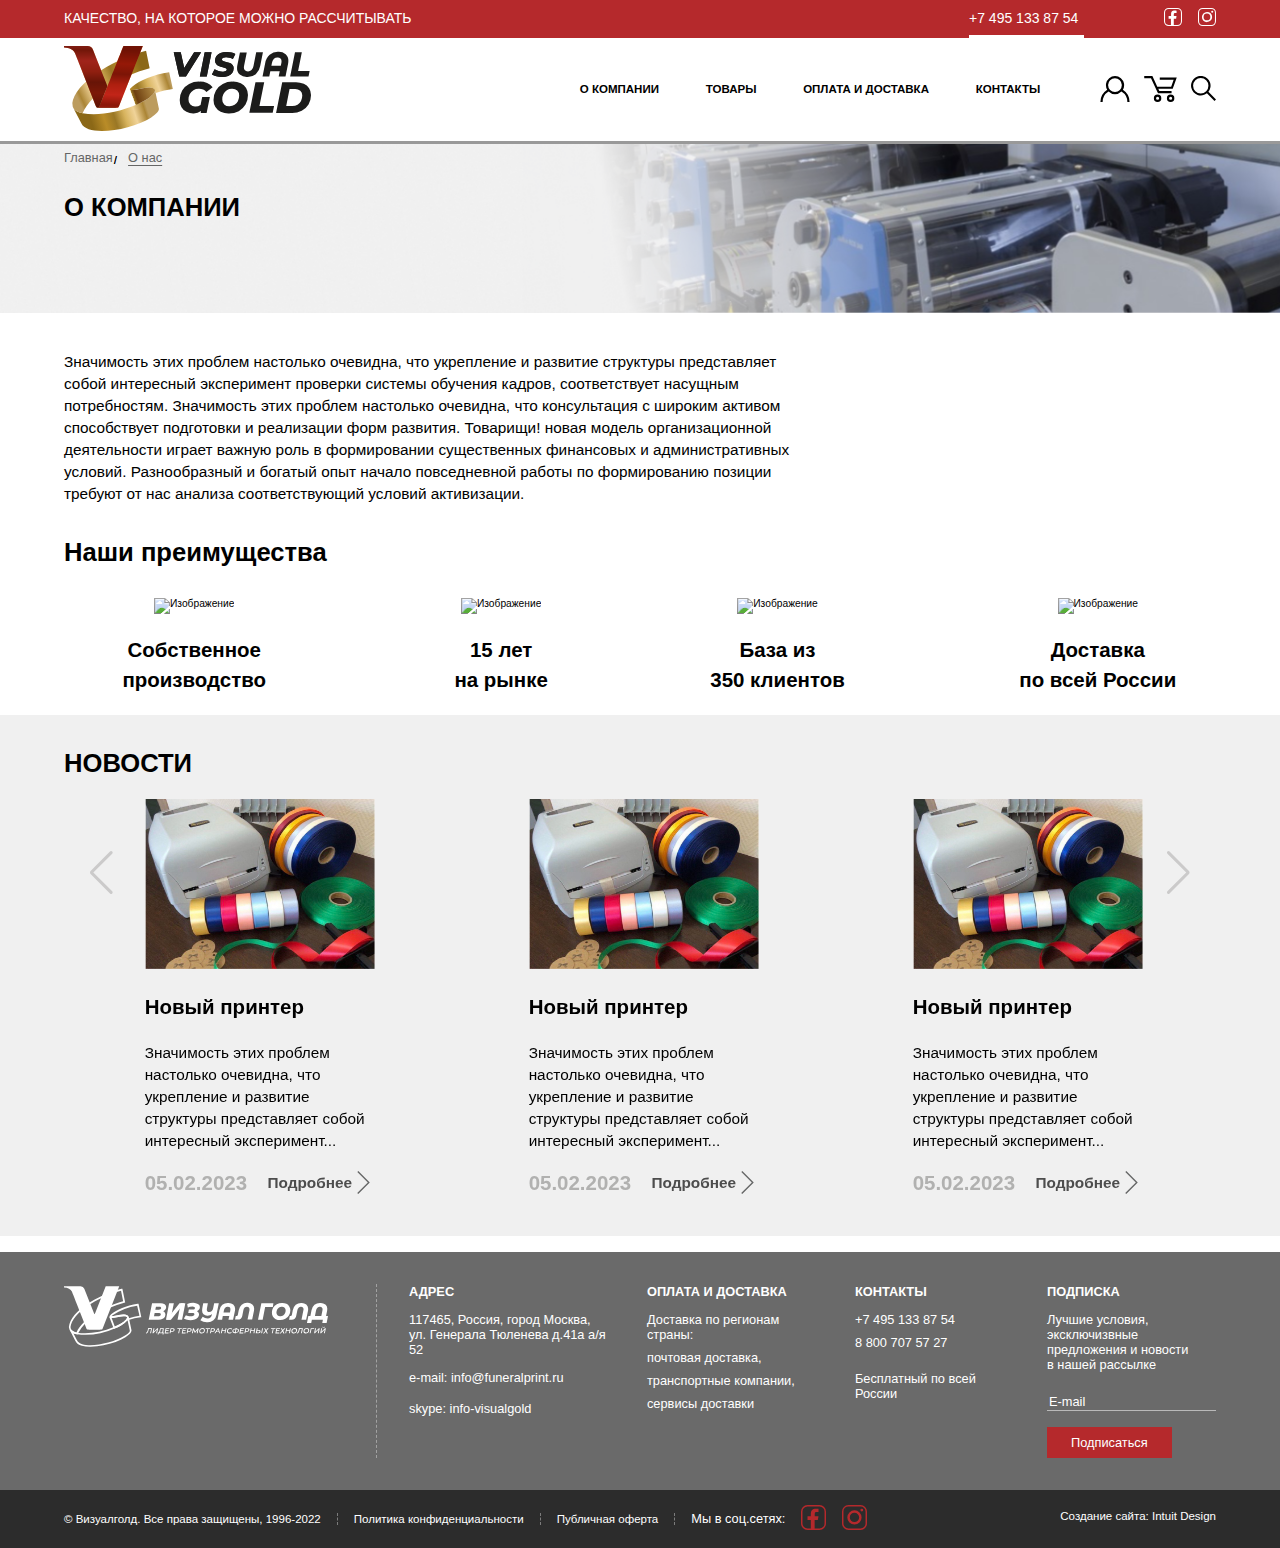
==== commit 43f49151: "Add new style, fix bags" ====
--- a/about-us.html
+++ b/about-us.html
@@ -6,6 +6,7 @@
     <meta http-equiv="X-UA-Compatible" content="IE=edge">
     <meta name="viewport" content="width=device-width, initial-scale=1.0">
     <title>Visual Gold</title>
+    <link rel="stylesheet" href="./source/swiper-bundle.min.css">
     <link rel="stylesheet" href="./source/style.css">
 </head>
 
@@ -69,13 +70,13 @@
                                             <a class="nav__item-link link" href="./about-us.html">
                                                 <span class="nav__active">О компании</span>
                                             </a>
-                                            <ul class="submenu__list submenu-about submenu list">
+                                            <!-- <ul class="submenu__list submenu-about submenu list">
                                                 <li class="nav__item-link submenu__item">
                                                     <a class="nav__item-link link" href="./about-us.html">
                                                         <span class="submenu__link">О нас</span>
                                                     </a>
                                                 </li>
-                                            </ul>
+                                            </ul> -->
                                         </li>
                                         <li class="nav__item">
                                             <a class="nav__item-link link" href="./goods.html">
@@ -200,7 +201,7 @@
 
             </div>
         </header>
-        <main class="main-about">
+        <main class="main">
             <h1 class="visually-hidden">Visual Gold goods</h1>
             <section class="information about-us__information">
                 <h2 class="visually-hidden">О нас</h2>
@@ -234,97 +235,111 @@
             <section class="benefits">
                 <div class="container">
                     <h3 class="benefits__title">Наши преимущества</h3>
+                    <div class="benefits__wrapper">
+                        <ul class="benefits__list list">
+                            <li class="benefits__item">
+                                <img class="benefits__item-img" width="175" height="142" src="./source/svg/icon-production.svg" alt="Изображение">
+                                <p class="benefits__item-text">Собственное производство</p>
+                            </li>
+                            <li class="benefits__item">
+                                <img class="benefits__item-img" width="174" height="143" src="./source/svg/icon-years.svg" alt="Изображение">
+                                <p class="benefits__item-text">15 лет на&nbsp;рынке</p>
+                            </li>
+                            <li class="benefits__item">
+                                <img class="benefits__item-img" width="141" height="134" src="./source/svg/icon-clients.svg" alt="Изображение">
+                                <p class="benefits__item-text">База из 350&nbsp;клиентов</p>
+                            </li>
+                            <li class="benefits__item">
+                                <img class="benefits__item-img" width="187" height="127" src="./source/svg/icon-delivery.svg" alt="Изображение">
+                                <p class="benefits__item-text">Доставка по&nbsp;всей&nbsp;России</p>
+                            </li>
+                        </ul>
+                    </div>
                 </div>
             </section>
-            <section class="categories">
+            <section class="news">
                 <div class="container">
                     <div class="categories__head">
-                        <h2 class="categories__head-title">Похожие товары</h2>
-                        <a class="categories__head-links link icon-arrow button" href="#" target="_blank">
-                            <span>Все товары</span>
-                            <svg aria-hidden="true" focusable="false" width="23" height="23" data-name="arrow"
-                                xmlns="http://www.w3.org/2000/svg" viewBox="0 0 25.6 47">
-                                <path d="m2 47-2-2 21.6-21.6L.2 2l2-2 23.4 23.4L2 47z" />
-                            </svg>
-                        </a>
-                    </div>
-                    <div class="categories__wrapper">
-                        <div class="categories__cards" data-active-card>
-                            <div class="categories__card card">
-                                <a class="card__link link" href="#">
-                                    <img class="card__link-img" src="./source/img/Фото 1-100.jpg"
-                                        alt="Изображение товара">
-                                    <div class="card__text">
-                                        <h3 class="card__title">Термотрансферная лента wax premium за м2</h3>
-                                        <svg aria-hidden="true" focusable="false" width="23" height="23"
-                                            style="fill:#fff" data-name="arrow" xmlns="http://www.w3.org/2000/svg"
-                                            viewBox="0 0 25.6 47">
-                                            <path d="m2 47-2-2 21.6-21.6L.2 2l2-2 23.4 23.4L2 47z" />
-                                        </svg>
-                                    </div>
-                                </a>
-                            </div>
-                        </div>
-                        <div class="categories__cards">
-                            <div class="categories__card card">
-                                <a class="card__link active-card__link link" href="#">
-                                    <img class="card__link-img" src="./source/img/Фото 2-100.jpg"
-                                        alt="Изображение товара">
-                                    <div class="card__text">
-                                        <h3 class="card__title">Термотрансферная лента wax premium за м2</h3>
-                                        <svg aria-hidden="true" focusable="false" width="23" height="23"
-                                            style="fill:#fff" data-name="arrow" xmlns="http://www.w3.org/2000/svg"
-                                            viewBox="0 0 25.6 47">
-                                            <path d="m2 47-2-2 21.6-21.6L.2 2l2-2 23.4 23.4L2 47z" />
-                                        </svg>
-                                    </div>
-                                </a>
-                            </div>
-                        </div>
-                        <div class="categories__cards">
-                            <div class="categories__card card">
-                                <a class="card__link link" href="#">
-                                    <img class="card__link-img" src="./source/img/Фото 3-100.jpg"
-                                        alt="Изображение товара">
-                                    <div class="card__text">
-                                        <h3 class="card__title">Термотрансферная лента wax premium за м2</h3>
-                                        <svg aria-hidden="true" focusable="false" width="23" height="23"
-                                            style="fill:#fff" data-name="arrow" xmlns="http://www.w3.org/2000/svg"
-                                            viewBox="0 0 25.6 47">
-                                            <path d="m2 47-2-2 21.6-21.6L.2 2l2-2 23.4 23.4L2 47z" />
-                                        </svg>
-                                    </div>
-                                </a>
-                            </div>
-                        </div>
-                        <div class="categories__cards">
-                            <div class="categories__card card">
-                                <a class="card__link link" href="#">
-                                    <img class="card__link-img" src="./source/img/Фото 4-100.jpg"
-                                        alt="Изображение товара">
-                                    <div class="card__text">
-                                        <h3 class="card__title">Термотрансферная лента wax premium за м2</h3>
-                                        <svg aria-hidden="true" focusable="false" width="23" height="23"
-                                            style="fill:#fff" data-name="arrow" xmlns="http://www.w3.org/2000/svg"
-                                            viewBox="0 0 25.6 47">
-                                            <path d="m2 47-2-2 21.6-21.6L.2 2l2-2 23.4 23.4L2 47z" />
-                                        </svg>
-                                    </div>
-                                </a>
-                            </div>
-                        </div>
-                    </div>
-                    <div class="categories__scroll scroll">
-                        <div class="categories__scroll-prev scroll-prev" data-card-direction="prev">
-                            <svg aria-hidden="true" focusable="false" width="23" height="23" fill="currentColor"
-                                data-name="arrow" xmlns="http://www.w3.org/2000/svg" viewBox="0 0 25.6 47">
-                                <path d="m2 47-2-2 21.6-21.6L.2 2l2-2 23.4 23.4L2 47z" />
-                            </svg></div>
-                        <div class="categories__scroll-next scroll-next" data-card-direction="next">
-                            <svg aria-hidden="true" focusable="false" width="23" height="23" fill="currentColor"
-                                data-name="arrow" xmlns="http://www.w3.org/2000/svg" viewBox="0 0 25.6 47">
-                                <path d="m2 47-2-2 21.6-21.6L.2 2l2-2 23.4 23.4L2 47z" />
-                            </svg>
+                        <h2 class="categories__head-title">Новости</h2>
+                    </div>
+                    <div class="news__wrapper swiper">
+                        <div class="swiper-button-prev news__scroll-prev scroll-prev">
+                        </div>
+                        <div class="news__wrapper-cards swiper-wrapper">
+                            <div class="news__cards swiper-slide">
+                                <div class="news__card">
+                                        <img class="news__link-img" width="300" height="170" src="./source/img/Фото инфо-100.jpg" alt="Изображение новости">
+                                        <div class="news__text">
+                                            <h3 class="news__title">Новый принтер</h3>
+                                            <p class="news__text">Значимость этих проблем настолько очевидна, что укрепление и развитие структуры представляет собой интересный эксперимент...</p>
+                                            <div class="news__text--footer">
+                                                <span class="news__text--footer-span">05.02.2023</span>
+                                                <a class="news__text--footer-link link icon-arrow button" href="#">
+                                                    <span>Подробнее</span>
+                                                    <svg aria-hidden="true" focusable="false" width="23" height="23" data-name="arrow" xmlns="http://www.w3.org/2000/svg" viewBox="0 0 25.6 47">
+                                                        <path d="m2 47-2-2 21.6-21.6L.2 2l2-2 23.4 23.4L2 47z"></path>
+                                                    </svg>
+                                                </a>
+                                            </div>
+                                        </div>
+                                </div>
+                            </div>
+                            <div class="news__cards swiper-slide">
+                                <div class="news__card">
+                                        <img class="news__link-img" width="300" height="170" src="./source/img/Фото инфо-100.jpg" alt="Изображение новости">
+                                        <div class="news__text">
+                                            <h3 class="news__title">Новый принтер</h3>
+                                            <p class="news__text">Значимость этих проблем настолько очевидна, что укрепление и развитие структуры представляет собой интересный эксперимент...</p>
+                                            <div class="news__text--footer">
+                                                <span class="news__text--footer-span">05.02.2023</span>
+                                                <a class="news__text--footer-link link icon-arrow button" href="#">
+                                                    <span>Подробнее</span>
+                                                    <svg aria-hidden="true" focusable="false" width="23" height="23" data-name="arrow" xmlns="http://www.w3.org/2000/svg" viewBox="0 0 25.6 47">
+                                                        <path d="m2 47-2-2 21.6-21.6L.2 2l2-2 23.4 23.4L2 47z"></path>
+                                                    </svg>
+                                                </a>
+                                            </div>
+                                        </div>
+                                </div>
+                            </div>
+                            <div class="news__cards swiper-slide">
+                                <div class="news__card">
+                                        <img class="news__link-img" width="300" height="170" src="./source/img/Фото инфо-100.jpg" alt="Изображение новости">
+                                        <div class="news__text">
+                                            <h3 class="news__title">Новый принтер</h3>
+                                            <p class="news__text">Значимость этих проблем настолько очевидна, что укрепление и развитие структуры представляет собой интересный эксперимент...</p>
+                                            <div class="news__text--footer">
+                                                <span class="news__text--footer-span">05.02.2023</span>
+                                                <a class="news__text--footer-link link icon-arrow button" href="#">
+                                                    <span>Подробнее</span>
+                                                    <svg aria-hidden="true" focusable="false" width="23" height="23" data-name="arrow" xmlns="http://www.w3.org/2000/svg" viewBox="0 0 25.6 47">
+                                                        <path d="m2 47-2-2 21.6-21.6L.2 2l2-2 23.4 23.4L2 47z"></path>
+                                                    </svg>
+                                                </a>
+                                            </div>
+                                        </div>
+                                </div>
+                            </div>
+                            <div class="news__cards swiper-slide">
+                                <div class="news__card">
+                                        <img class="news__link-img" width="300" height="170" src="./source/img/Фото инфо-100.jpg" alt="Изображение новости">
+                                        <div class="news__text">
+                                            <h3 class="news__title">Новый принтер</h3>
+                                            <p class="news__text">Значимость этих проблем настолько очевидна, что укрепление и развитие структуры представляет собой интересный эксперимент...</p>
+                                            <div class="news__text--footer">
+                                                <span class="news__text--footer-span">05.02.2023</span>
+                                                <a class="news__text--footer-link link icon-arrow button" href="#">
+                                                    <span>Подробнее</span>
+                                                    <svg aria-hidden="true" focusable="false" width="23" height="23" data-name="arrow" xmlns="http://www.w3.org/2000/svg" viewBox="0 0 25.6 47">
+                                                        <path d="m2 47-2-2 21.6-21.6L.2 2l2-2 23.4 23.4L2 47z"></path>
+                                                    </svg>
+                                                </a>
+                                            </div>
+                                        </div>
+                                </div>
+                            </div>
+                        </div>
+                        <div class="swiper-button-next news__scroll-next scroll-next">
                         </div>
                     </div>
                 </div>
@@ -357,7 +372,7 @@
                         <nav class="main-footer__menu--nav nav-footer">
                             <ul class="nav-footer__list list">
                                 <li class="nav-footer__item">
-                                    <a class="nav-footer__item-link link" href="#">принтеры для печати</a>
+                                    <a class="nav-footer__item-link link" href="./printers.html">принтеры для печати</a>
                                 </li>
                                 <li class="nav-footer__item">
                                     <a class="nav-footer__item-link link" href="#">ленты</a>
@@ -472,6 +487,7 @@
             </div>
         </footer>
     </div>
+    <script src="./source/swiper-bundle.min.js"></script>
     <script src="./source/script.js"></script>
 </body>
 
--- a/source/style.css
+++ b/source/style.css
@@ -78,6 +78,8 @@
 }
 
 .nav__active:hover,
+.nav__active:active,
+.nav__active:focus,
 .nav__active-link {
     text-underline-position: under;
     border-bottom: 2px solid #b5292c;
@@ -87,6 +89,16 @@
     margin: 0;
     padding: 0;
     list-style-type: none;
+}
+
+.scroll {
+    position: absolute;
+    bottom: 6vh;
+    right: 2rem;
+    display: flex;
+    width: 9rem;
+    height: 4rem;
+    background: #ffffff82;
 }
 
 .scroll-prev,
@@ -125,6 +137,34 @@
 .scroll-prev:active svg,
 .scroll-next:active svg {
    fill: #fff;
+}
+
+.news__scroll-prev, 
+.news__scroll-next {
+    transform: translate(0, 5vw);
+    background: transparent;
+    position: relative;
+}
+
+.news__wrapper .news__scroll-prev::after, 
+.news__wrapper .news__scroll-next::after {
+    color: #CBCACA;
+}
+
+.news__scroll-prev:hover,
+.news__scroll-next:hover,
+.news__scroll-prev:active,
+.news__scrol-nextl:active {
+    min-width: 64px;
+    min-height: 64px;
+    background: #969797;
+}
+
+.news__wrapper .news__scroll-prev::after:hover,
+.news__wrapper .news__scroll-next::after:hover,
+.news__wrapper .news__scroll-prev::after:active,
+.news__wrapper .news__scroll-next::after:active {
+    color: white;
 }
 
 .breadcrumbs {
@@ -163,6 +203,7 @@
     display: flex;
     justify-content: center;
     margin: 45px;
+    padding-top: 45px;
 }
 
 .pagination-list {
@@ -266,7 +307,7 @@
     display: flex;
     justify-content: space-between;
     align-items: center;
-    padding: 0.65vw 0;
+    padding: 8px 0;
     font-family: inherit;
     font-weight: 300;
     color: white;
@@ -279,7 +320,7 @@
 
 .supinfo-text {
     margin: 0;
-    font-size: 0.9vw;
+    font-size: 14px;
     text-transform: uppercase;
 }
 
@@ -301,7 +342,7 @@
     background-color: transparent;
     font-family: inherit;
     font-weight: 300;
-    font-size: 0.9vw;
+    font-size: 14px;
     color: white;
     cursor: pointer;
 }
@@ -326,22 +367,34 @@
 }
 
 .facebook-header:hover,
-.instagram-header:active,
+.facebook-header:active,
 .instagram-header:hover,
 .instagram-header:active {
     opacity: 0.7;
 }
 
 .supinfo-data__text-link {
-    font-size: 0.9vw;
+    font-size: 14px;
     color: white;
 }
 
 
 .supinfo-data__social-tel {
+    position: relative;
     margin-right: 5vw;
-    font-size: 0.9vw;
-    color: white;
+    width: 115px;
+    font-size: 14px;
+    color: white;
+}
+
+.supinfo-data__social-tel::after {
+    content: '';
+    position: absolute;
+    top: 25px;
+    left: 0;
+    width: 115px;
+    height: 3px;
+    background-color: white;
 }
 
 .supinfo-data__social-tel:hover,
@@ -422,14 +475,16 @@
     display: none;
 }
 
-.nav__item:hover .submenu-about, 
+.nav__item:hover>.submenu-about, 
+.nav__item:active>.submenu-about, 
 .nav__item:focus-within .submenu-about,
-.nav__item:hover .submenu-goods, 
+.nav__item:hover>.submenu-goods, 
+.nav__item:active>.submenu-goods, 
 .nav__item:focus-within .submenu-goods {
     display: flex;
     flex-direction: column;
     position: absolute;
-    top: 15px;
+    top: 16px;
     left: 14px;
     width: 25vw;
     padding: 30px 30px 30px 0px;
@@ -451,39 +506,27 @@
 /* MAIN */
 /* SLIDER */
 .main {
-    margin-top: 18vh;
+    margin-top: 143px;
 }
 
 .header-slider {
+    position: relative;
     margin-bottom: 3rem;
+    z-index: 0;
 }
 
 .slider {
-    position: relative;
-}
-
-.slider__wrapper--slide {
+    background: #656666;
+}
+
+.slide {
     display: flex;
     justify-content: space-between;
     background-image: url('./img/Фон\ слайдер-100.jpg');
     background-repeat: no-repeat;
     background-size: 100% 100%;
     height: 80vh;
-}
-
-.slide {
-    display: none;
-    opacity: 0;
-    transition: all 0.3s;
-    transition-delay: 0.5s;
-
-}
-
-.slide[data-active-slide] {
-    display: flex;
-    opacity: 1;
-    transition: opacity 0.5s;
-    transition-delay: 0.5s;
+    min-height: 575px;
 }
 
 .slide__info {
@@ -499,7 +542,6 @@
     width: 66%;
     height: 100%;
     margin-left: 9%;
-
     color: #fff;
 }
 
@@ -514,14 +556,14 @@
     height: 100%;
 }
 
-.slide__image--scroll {
-    position: absolute;
-    bottom: 6vh;
-    right: 3rem;
-    display: flex;
-    width: 8rem;
-    height: 4rem;
-    background: #ffffff82;
+.swiper-button-prev:after,
+.swiper-button-next:after {
+    color: black;
+}
+
+.scroll-prev:active.swiper-button-prev:after, 
+.scroll-next:active.swiper-button-next:after {
+    color: #fff;
 }
 
 .slide__info--subtitle {
@@ -656,13 +698,18 @@
     width: min-content;
 }
 
+.cards {
+    z-index: 0;
+}
+
 .card {
     background-color: #06060699;
 }
 
 .card__link-img {
     width: 20.5vw;
-    height: 38vh;
+    min-height: 265px;
+    height: auto;
 }
 
 .card__text {
@@ -858,7 +905,7 @@
 .supinfo__wrapper--info-oferta {
     border-right: 1px dashed #ffffff61;
     padding-right: 1rem;
-    font-size: 1vw;
+    font-size: 0.9vw;
 }
 
 .supinfo__wrapper--info-list {
@@ -868,13 +915,15 @@
 
 .facebook-footer,
 .instagram-footer {
+    width: 25px;
+    height: auto;
     fill:#b5292c;
 }
 
 .developers-name__text {
     font-family: inherit;
     font-weight: 400;
-    font-size: 1vw;
+    font-size: 0.9vw;
     color: white;
 }
 
@@ -884,11 +933,6 @@
 
 .nav-footer {
     display: none;
-}
-
-/* КАТЕГОРИИ */
-.main-goods {
-    margin-top: 20vh
 }
 
 .information {
@@ -898,8 +942,13 @@
 
 .goods {
     margin-bottom: 1rem;
-    padding: 1vw 0 3vw;
+    padding: 1vw 0 8vw;
     background-color: #F0F0F0
+}
+
+.categories__wrapper--good {
+    grid-template-columns: repeat(auto-fit, 290px);
+    gap: 3%;
 }
 
 .categories__head--goods {
@@ -907,7 +956,6 @@
     justify-content: flex-start;
     flex-direction: column;
     align-items: flex-start;
-    
 }
 
 .categories__cards--good:hover {
@@ -927,6 +975,11 @@
 
 .card__title--good {
     width: 100%;
+}
+
+.card__link-img--good {
+    width: 290px;
+    height: 300px;
 }
 
 .card--good-add {
@@ -938,7 +991,7 @@
     position: absolute;
     left: -5px;
     z-index: 1;
-    padding: 14px 12px 20px;
+    padding: 14px 13px 20px;
     background-color: white;
 }
 
@@ -949,7 +1002,7 @@
 .good-add__form {
     display: flex;
     justify-content: space-between;
-    gap: 4.2vw;
+    gap: 42px;
     margin-bottom: 1vw;
 }
 
@@ -974,11 +1027,11 @@
     background-color: #F0F0F0;
 }
 
-.good-add__form-input::-webkit-inner-spin-button { 
+/* .good-add__form-input::-webkit-inner-spin-button { 
     opacity: 1;
     height: 4vh;
     background-color: #E4E4E4;
-}
+} */
 
 .good-add__button {
     display: flex;
@@ -994,17 +1047,12 @@
     background: #B5292C;
 }
 
-/* Printers */
 .goods--printers {
     margin-bottom: 1rem;
     padding: 1vw 0 1vw;
     background-color: #F0F0F0
 }
 
-/* About-us */
-.main-about {
-    margin-top: 20vh;
-}
 
 .about-us__information {
     margin-bottom: 3vw;
@@ -1033,10 +1081,126 @@
     color: #000000;
 }
 
+.benefits__list {
+    display: flex;
+    justify-content: center;
+    gap: 8vw;
+}
+
+.benefits__item {
+    text-align: center;
+}
+
+.benefits__item-img {
+    width: 12vw;
+    height: 14vh;
+}
+
+.benefits__item-text {
+    font-weight: inherit;
+    font-weight: 700;
+    font-size: 1.6vw;
+    line-height: 30px;
+    color: #000000;
+}
+
+.news {
+    margin-bottom: 1rem;
+    padding: 1vw 0 3vw;
+    background: #F0F0F0;
+}
+
+.news__wrapper {
+    display: flex;
+    gap: 2vw;
+    z-index: 0;
+}
+
+.news__wrapper-cards {
+    display: flex;
+    width: 86%;
+}
+
+.news__card {
+    width: 18vw;
+}
+
+.news__link-img {
+    width: 100%;
+}
+
+.news__title {
+    font-family: inherit;
+    font-weight: 700;
+    font-size: 1.6vw;
+    line-height: 30px;
+    color: #000000;
+}
+
+.news__text {
+    font-family: inherit;
+    font-weight: 400;
+    font-size: 1.2vw;
+    line-height: 22px;
+    color: #000000;
+}
+
+.news__text--footer {
+    display: flex;
+    justify-content: space-between;
+    align-items: center;
+}
+
+.news__text--footer-span {
+    font-family: inherit;
+    font-weight: 700;
+    font-size: 1.6vw;
+    line-height: 30px;
+    color: #B1B1B0;
+}
+
+/* .news__wrapper-cards .swiper-slide {
+    width: 30%!important;
+} */
+
+.news__text--footer-link {
+    display: flex;
+    font-weight: 700;
+    font-size: 1.2vw;
+    line-height: 23px;
+    color: #4D4D4D;
+}
+
+.news__text--footer-link svg {
+    fill:  #656666;
+}
+
+.goods--printer {
+    background: #F0F0F0;
+}
+
+.goods--printer__wrapper {
+    display: flex;
+}
+
+.goods__slider {
+    width: 50vw;
+    z-index: 0;
+}
+
+.goods--printer__info {
+    width: 50vw;
+}
+
+.goods-add__form {
+    display: flex;
+    flex-direction: column;
+}
+
 @media (max-width: 1080px) {
-    /* HEADER */
     .main-header {
         border: none;
+        box-shadow: 5px 5px 5px 0px rgb(0 0 0 / 10%);
     }
 
     .main-header-out{
@@ -1086,10 +1250,10 @@
     .menu-link__auth-mobil__span {
         font-family: inherit;
         font-weight: 500;
-        color: #000000;
         text-transform: uppercase;
-        font-size: 2.2vw;
         line-height: 6vh;
+        font-size: 3.5vw;
+        color: #000;
     }
 
     .menu-link__nav {
@@ -1154,7 +1318,6 @@
         border-bottom: 1px solid #a4a3a3;
     }    
 
-    /* BUTTON MENU */
     .menu-link__client-button {
         display: flex;
         justify-self: flex-end;
@@ -1210,7 +1373,6 @@
         width: 30px;
         height: 2px;
         background-color: #000;
-        /* transition: 0.3s; */
     }
 
     .link__auth {
@@ -1219,11 +1381,6 @@
 
     .info-mobil__social {
         display: flex;
-    }
-
-    .menu-link__auth-mobil__span {
-        font-size: 3.5vw;
-        color: #000;
     }
 
     .menu-link__client--list {
@@ -1242,13 +1399,13 @@
         fill: #000;
     }
 
-    /* SLIDER */
     .main {
         margin-top: 85px;
     }
 
-    .slider__wrapper--slide {
+    .slide {
         flex-direction: column;
+        min-height: 1000px;
         height: 120vh;
     }
 
@@ -1280,8 +1437,6 @@
     .slide__info--button {
         font-size: 3vw;
     }
-
-    /* ABOUT */ 
 
     .about__wrapper {
         flex-wrap: wrap;
@@ -1312,7 +1467,6 @@
         font-size: 3.5vw;
     }
 
-    /* CATEGORIES */
     .categories {
         margin-bottom: 1rem;
         padding: 2vh 0 4vh;
@@ -1330,31 +1484,30 @@
         display: none;
     }
 
-    /* .categories__cards:not(:first-child) {
-        display: none;
-    } */
-
     .categories__wrapper {
         display: flex;
+        gap: 0;
+        flex-wrap: nowrap;
+        padding-bottom: 95px;
+    }
+
+    .categories__cards {
+        display: flex;
         justify-content: center;
-        padding-bottom: 3vh;
-    }
-
-    .categories__cards {
-        display: none;
-        transition: all 0.3s;
-        transition-delay: 0.5s;
-    
-    }
-    
-    .categories__cards[data-active-card] {
-        display: flex;
-        transition: opacity 0.5s;
-        transition-delay: 0.5s;
+    }
+
+    .categories__card {
+        width: 561px;
+        min-height: 563px;
+    }
+
+    .card__link {
+        width: auto;
     }
 
     .card__link-img {
-        width: 70vw;
+        width: auto;
+        min-height: 563px;
     }
 
     .card__title {
@@ -1363,10 +1516,13 @@
     }
 
     .categories__scroll {
+        right: -2vw;
+        bottom: 2vh;
         display: flex;
-        width: 80vw;
+        width: 9rem;
         height: 4rem;
         justify-content: flex-end;
+        background: transparent;
     }
 
     .categories__scroll-next,
@@ -1379,7 +1535,6 @@
         cursor: pointer;
     }
 
-    /* FOOTER */ 
     .main-footer__menu {
         flex-direction: column;
     }
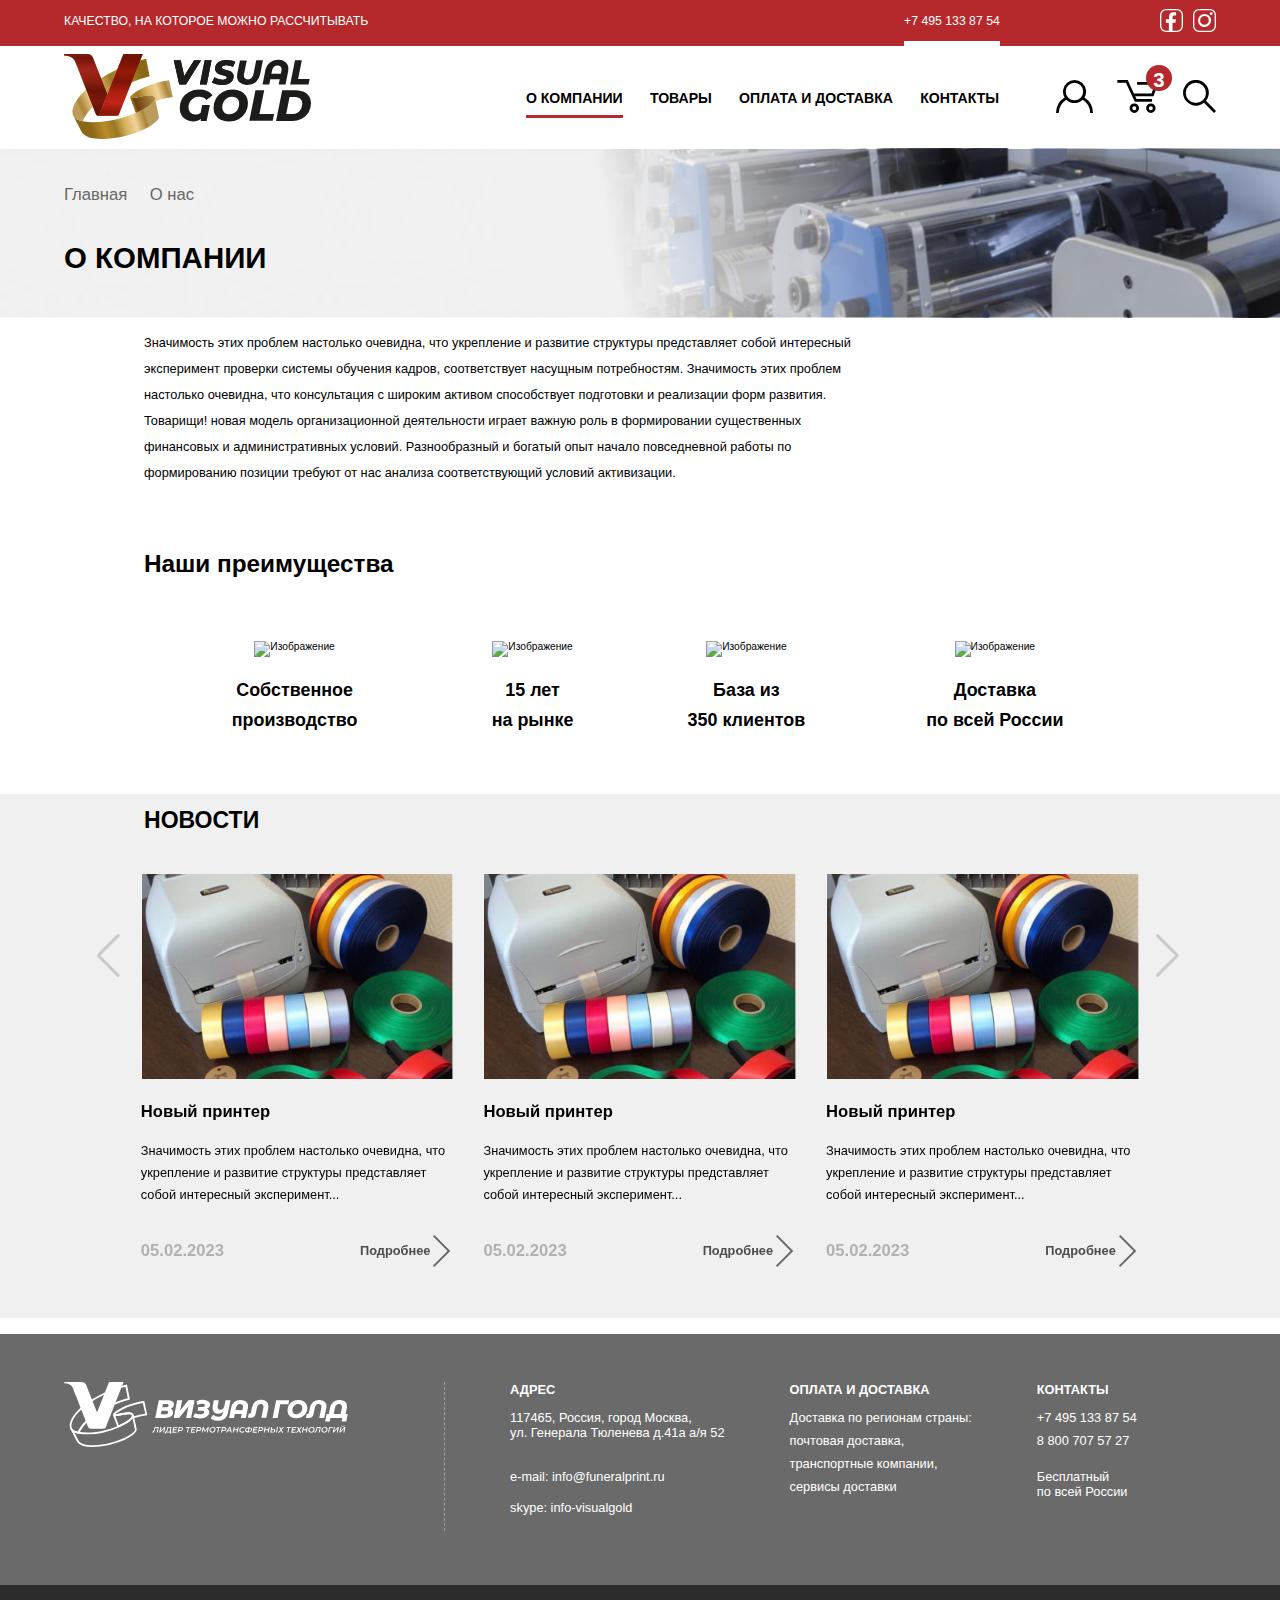
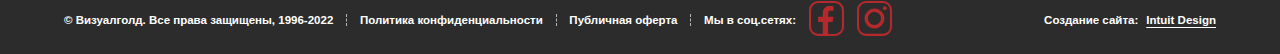
==== commit c3f7be89: "Add new style for basket and goods" ====
--- a/about-us.html
+++ b/about-us.html
@@ -12,7 +12,7 @@
 
 <body>
     <div class="wrapper">
-        <header class="main-header">
+        <header class="main-header menu-link__close">
             <div class="main-header__wrapper">
                 <div class="main-header__supinfo supinfo">
                     <div class="supinfo-container container">
@@ -22,26 +22,28 @@
                                 <a class="supinfo-data__social-tel link" href="tel:+74951338754" target="_blank">+7 495
                                     133 87
                                     54</a>
-                                <a class="supinfo-data__social-facebook link facebook" href="#" target="_blank">
-                                    <svg class="facebook-header" aria-hidden="true" focusable="false" width="23"
-                                        height="23" fill="currentColor" data-name="facebook"
-                                        xmlns="http://www.w3.org/2000/svg" viewBox="0 0 23.9 23.9">
-                                        <path
-                                            d="M17.7 0H6.2A6.2 6.2 0 0 0 0 6.2v11.5a6.2 6.2 0 0 0 6.2 6.2h11.5a6.2 6.2 0 0 0 6.2-6.2V6.2A6.2 6.2 0 0 0 17.7 0Zm4.8 17.7a4.8 4.8 0 0 1-4.8 4.8H13v-8.2h3.1l.5-3.6H13v-2c0-2 1-2 1.8-2h1.9V3.5c-3.6-.3-5-.1-6.3 1.3-.9 1-1 2.3-1 4.6v1.3H6.1v3.6h3.1v8.2H6.1a4.8 4.8 0 0 1-4.7-4.8V6.2a4.8 4.8 0 0 1 4.8-4.8h11.5a4.8 4.8 0 0 1 4.8 4.8Z" />
-                                    </svg>
-                                </a>
-                                <a class="supinfo-data__social-instagram link instagram" href="#" target="_blank">
-                                    <svg class="instagram-header" aria-hidden="true" focusable="false" width="23"
-                                        height="23" fill="currentColor" data-name="instagram"
-                                        xmlns="http://www.w3.org/2000/svg" viewBox="0 0 23.9 23.9">
-                                        <defs></defs>
-                                        <path class="cls-1"
-                                            d="M17.7 23.9H6.2A6.2 6.2 0 0 1 0 17.7V6.2A6.2 6.2 0 0 1 6.2 0h11.5a6.2 6.2 0 0 1 6.2 6.2v11.5a6.2 6.2 0 0 1-6.2 6.2ZM6.2 1.4a4.8 4.8 0 0 0-4.8 4.8v11.5a4.8 4.8 0 0 0 4.8 4.8h11.5a4.8 4.8 0 0 0 4.8-4.8V6.2a4.8 4.8 0 0 0-4.8-4.8Z" />
-                                        <path class="cls-1"
-                                            d="M12 18.8a6.8 6.8 0 1 1 6.8-6.9 6.8 6.8 0 0 1-6.9 6.8Zm0-11.4a4.5 4.5 0 1 0 4.4 4.5A4.5 4.5 0 0 0 12 7.4Z" />
-                                        <circle class="cls-1" cx="18.9" cy="4.9" r="1.4" />
-                                    </svg>
-                                </a>
+                                <div class="supinfo-data__social-link">
+                                    <a class="supinfo-data__social-facebook link facebook" href="#" target="_blank">
+                                        <svg class="facebook-header" aria-hidden="true" focusable="false" width="23"
+                                            height="23" fill="currentColor" data-name="facebook"
+                                            xmlns="http://www.w3.org/2000/svg" viewBox="0 0 23.9 23.9">
+                                            <path
+                                                d="M17.7 0H6.2A6.2 6.2 0 0 0 0 6.2v11.5a6.2 6.2 0 0 0 6.2 6.2h11.5a6.2 6.2 0 0 0 6.2-6.2V6.2A6.2 6.2 0 0 0 17.7 0Zm4.8 17.7a4.8 4.8 0 0 1-4.8 4.8H13v-8.2h3.1l.5-3.6H13v-2c0-2 1-2 1.8-2h1.9V3.5c-3.6-.3-5-.1-6.3 1.3-.9 1-1 2.3-1 4.6v1.3H6.1v3.6h3.1v8.2H6.1a4.8 4.8 0 0 1-4.7-4.8V6.2a4.8 4.8 0 0 1 4.8-4.8h11.5a4.8 4.8 0 0 1 4.8 4.8Z" />
+                                        </svg>
+                                    </a>
+                                    <a class="supinfo-data__social-instagram link instagram" href="#" target="_blank">
+                                        <svg class="instagram-header" aria-hidden="true" focusable="false" width="23"
+                                            height="23" fill="currentColor" data-name="instagram"
+                                            xmlns="http://www.w3.org/2000/svg" viewBox="0 0 23.9 23.9">
+                                            <defs></defs>
+                                            <path class="cls-1"
+                                                d="M17.7 23.9H6.2A6.2 6.2 0 0 1 0 17.7V6.2A6.2 6.2 0 0 1 6.2 0h11.5a6.2 6.2 0 0 1 6.2 6.2v11.5a6.2 6.2 0 0 1-6.2 6.2ZM6.2 1.4a4.8 4.8 0 0 0-4.8 4.8v11.5a4.8 4.8 0 0 0 4.8 4.8h11.5a4.8 4.8 0 0 0 4.8-4.8V6.2a4.8 4.8 0 0 0-4.8-4.8Z" />
+                                            <path class="cls-1"
+                                                d="M12 18.8a6.8 6.8 0 1 1 6.8-6.9 6.8 6.8 0 0 1-6.9 6.8Zm0-11.4a4.5 4.5 0 1 0 4.4 4.5A4.5 4.5 0 0 0 12 7.4Z" />
+                                            <circle class="cls-1" cx="18.9" cy="4.9" r="1.4" />
+                                        </svg>
+                                    </a>
+                                </div>
                             </div>
                         </div>
 
@@ -54,29 +56,13 @@
                                 <img class="logo-header__img" src="./source/svg/Лого.svg" alt="Логотип Visual Gold"
                                     width="246" height="85">
                             </a>
-                            <div class="navigation__menu-link menu-link menu-link__close">
-                                <a class="menu-link__auth-mobil link" href="#">
-                                    <span class="menu-link__auth-mobil__span">Вход/регистрация</span>
-                                    <svg class="menu-link__auth-mobil__svg" aria-hidden="true" focusable="false"
-                                        width="30" height="26" data-name="Login" xmlns="http://www.w3.org/2000/svg"
-                                        viewBox="0 0 36.9 32.9">
-                                        <path
-                                            d="M28.4 17.4a11.5 11.5 0 1 0-19.8 0A18.5 18.5 0 0 0 0 32.9h2.8a15.6 15.6 0 0 1 7.5-13.3 11.5 11.5 0 0 0 16.3 0A15.6 15.6 0 0 1 34.1 33h2.8a18.5 18.5 0 0 0-8.5-15.5Zm-10 2.8a8.7 8.7 0 1 1 8.7-8.7 8.7 8.7 0 0 1-8.6 8.7Z" />
-                                    </svg>
-                                </a>
+                            <div class="navigation__menu-link menu-link">
                                 <nav class="menu-link__nav nav">
                                     <ul class="nav__list list">
                                         <li class="nav__item">
                                             <a class="nav__item-link link" href="./about-us.html">
-                                                <span class="nav__active">О компании</span>
+                                                <span class="nav__active nav__active-current-link">О компании</span>
                                             </a>
-                                            <!-- <ul class="submenu__list submenu-about submenu list">
-                                                <li class="nav__item-link submenu__item">
-                                                    <a class="nav__item-link link" href="./about-us.html">
-                                                        <span class="submenu__link">О нас</span>
-                                                    </a>
-                                                </li>
-                                            </ul> -->
                                         </li>
                                         <li class="nav__item">
                                             <a class="nav__item-link link" href="./goods.html">
@@ -127,9 +113,9 @@
                                 <div class="menu-link__client">
                                     <ul class="menu-link__client--list list">
                                         <li class="menu-link__client--item">
-                                            <a class="link" href="#">
-                                                <svg class="link__auth" aria-hidden="true" focusable="false" width="30"
-                                                    height="26" data-name="Login" xmlns="http://www.w3.org/2000/svg"
+                                            <a class="modal-button link" href="./login.html">
+                                                <svg class="link__auth" aria-hidden="true" focusable="false" width="37"
+                                                    height="33" data-name="Login" xmlns="http://www.w3.org/2000/svg"
                                                     viewBox="0 0 36.9 32.9">
                                                     <path
                                                         d="M28.4 17.4a11.5 11.5 0 1 0-19.8 0A18.5 18.5 0 0 0 0 32.9h2.8a15.6 15.6 0 0 1 7.5-13.3 11.5 11.5 0 0 0 16.3 0A15.6 15.6 0 0 1 34.1 33h2.8a18.5 18.5 0 0 0-8.5-15.5Zm-10 2.8a8.7 8.7 0 1 1 8.7-8.7 8.7 8.7 0 0 1-8.6 8.7Z" />
@@ -138,20 +124,17 @@
                                             </a>
                                         </li>
                                         <li class="menu-link__client--item">
-                                            <a class="link" href="#">
-                                                <svg class="link__card" aria-hidden="true" focusable="false" width="35"
-                                                    height="26" data-name="Card" xmlns="http://www.w3.org/2000/svg"
-                                                    viewBox="0 0 41.9 33.5">
-                                                    <path
-                                                        d="M17.2 23.8a4.8 4.8 0 1 0 4.8 4.8 4.8 4.8 0 0 0-4.8-4.8Zm0 6.8a2 2 0 1 1 2-2 2 2 0 0 1-2 2ZM34 23.8a4.8 4.8 0 1 0 4.8 4.8 4.8 4.8 0 0 0-4.8-4.8Zm0 6.8a2 2 0 1 1 2-2 2 2 0 0 1-2 2ZM35.2 22.2v-2.8H19.5l-1.4-2.9h18.6L41.9 2H20v2.8h17.9l-3.2 8.9H16.8L10.5 0H0v2.8h8.7l9 19.4h17.5z" />
+                                            <a class="link basket-add" href="./basket-add.html">
+                                                <svg class="link__card" aria-hidden="true" focusable="false" width="42" height="33" data-name="Basket" xmlns="http://www.w3.org/2000/svg" viewBox="0 0 41.9 33.5">
+                                                    <path d="M17.2 23.8a4.8 4.8 0 1 0 4.8 4.8 4.8 4.8 0 0 0-4.8-4.8Zm0 6.8a2 2 0 1 1 2-2 2 2 0 0 1-2 2ZM34 23.8a4.8 4.8 0 1 0 4.8 4.8 4.8 4.8 0 0 0-4.8-4.8Zm0 6.8a2 2 0 1 1 2-2 2 2 0 0 1-2 2ZM35.2 22.2v-2.8H19.5l-1.4-2.9h18.6L41.9 2H20v2.8h17.9l-3.2 8.9H16.8L10.5 0H0v2.8h8.7l9 19.4h17.5z"></path>
                                                 </svg>
-                                                <span class="visually-hidden">card</span>
+                                                <span class="visually-hidden">basket</span>
                                             </a>
                                         </li>
                                         <li class="menu-link__client--item">
                                             <a class="link" href="#">
                                                 <svg class="link__search" aria-hidden="true" focusable="false"
-                                                    width="25" height="25" data-name="Search"
+                                                    width="33" height="33" data-name="Search"
                                                     xmlns="http://www.w3.org/2000/svg" viewBox="0 0 33.3 33.3">
                                                     <path
                                                         d="M33.3 31.3 23.2 21a13 13 0 1 0-2 2l10.1 10.2ZM2.8 13A10.2 10.2 0 1 1 13 23.2 10.2 10.2 0 0 1 2.8 13Z" />
@@ -160,63 +143,130 @@
                                             </a>
                                         </li>
                                     </ul>
-                                    <button class="menu-link__client-button" type="button"><span
-                                            class="visually-hidden">Открыть меню</span></button>
+                                    <button class="menu-link__client-button" type="button">
+                                        <span class="visually-hidden">Открыть меню</span>
+                                    </button>
                                 </div>
-                                <div class="menu-link__info-mobil info-mobil">
-                                    <a class="info-mobil__email link" href="mailto:info@funeralprint.ru">e-mail:
-                                        info@funeralprint.ru</a>
-                                    <a class="info-mobil__phone link" href="tel:+74951338754" target="_blank">+7 495 133
-                                        87
-                                        54</a>
-                                    <a class="info-mobil__phone link" href="tel:88007075727" target="_blank">8 800 707
-                                        57 27</a>
-                                    <div class="info-mobil__social">
-                                        <a class="info-mobil__social-facebook link facebook" href="#" target="_blank">
-                                            <svg class="facebook-mobil" aria-hidden="true" focusable="false" width="23"
-                                                height="23" fill="currentColor" data-name="facebook"
-                                                xmlns="http://www.w3.org/2000/svg" viewBox="0 0 23.9 23.9">
-                                                <path
-                                                    d="M17.7 0H6.2A6.2 6.2 0 0 0 0 6.2v11.5a6.2 6.2 0 0 0 6.2 6.2h11.5a6.2 6.2 0 0 0 6.2-6.2V6.2A6.2 6.2 0 0 0 17.7 0Zm4.8 17.7a4.8 4.8 0 0 1-4.8 4.8H13v-8.2h3.1l.5-3.6H13v-2c0-2 1-2 1.8-2h1.9V3.5c-3.6-.3-5-.1-6.3 1.3-.9 1-1 2.3-1 4.6v1.3H6.1v3.6h3.1v8.2H6.1a4.8 4.8 0 0 1-4.7-4.8V6.2a4.8 4.8 0 0 1 4.8-4.8h11.5a4.8 4.8 0 0 1 4.8 4.8Z" />
-                                            </svg>
-                                        </a>
-                                        <a class="info-mobil__social-instagram link instagram" href="#" target="_blank">
-                                            <svg class="instagram-mobil" aria-hidden="true" focusable="false" width="23"
-                                                height="23" fill="currentColor" data-name="instagram"
-                                                xmlns="http://www.w3.org/2000/svg" viewBox="0 0 23.9 23.9">
-                                                <defs></defs>
-                                                <path class="cls-1"
-                                                    d="M17.7 23.9H6.2A6.2 6.2 0 0 1 0 17.7V6.2A6.2 6.2 0 0 1 6.2 0h11.5a6.2 6.2 0 0 1 6.2 6.2v11.5a6.2 6.2 0 0 1-6.2 6.2ZM6.2 1.4a4.8 4.8 0 0 0-4.8 4.8v11.5a4.8 4.8 0 0 0 4.8 4.8h11.5a4.8 4.8 0 0 0 4.8-4.8V6.2a4.8 4.8 0 0 0-4.8-4.8Z" />
-                                                <path class="cls-1"
-                                                    d="M12 18.8a6.8 6.8 0 1 1 6.8-6.9 6.8 6.8 0 0 1-6.9 6.8Zm0-11.4a4.5 4.5 0 1 0 4.4 4.5A4.5 4.5 0 0 0 12 7.4Z" />
-                                                <circle class="cls-1" cx="18.9" cy="4.9" r="1.4" />
-                                            </svg>
-                                        </a>
-                                    </div>
-                                </div>
-                            </div>
-                        </div>
-                    </div>
-                </div>
-
+                            </div>
+                        </div>
+                    </div>
+                </div>
+            </div>
+            <div class="main-header__mobil">
+                <a class="menu-link__auth-mobil link" href="./login.html">
+                    <span class="menu-link__auth-mobil__span">Вход/регистрация</span>
+                    <svg class="menu-link__auth-mobil__svg" aria-hidden="true" focusable="false" width="30" height="26" data-name="Login" xmlns="http://www.w3.org/2000/svg" viewBox="0 0 36.9 32.9">
+                        <path d="M28.4 17.4a11.5 11.5 0 1 0-19.8 0A18.5 18.5 0 0 0 0 32.9h2.8a15.6 15.6 0 0 1 7.5-13.3 11.5 11.5 0 0 0 16.3 0A15.6 15.6 0 0 1 34.1 33h2.8a18.5 18.5 0 0 0-8.5-15.5Zm-10 2.8a8.7 8.7 0 1 1 8.7-8.7 8.7 8.7 0 0 1-8.6 8.7Z"></path>
+                    </svg>
+                </a>
+                <nav class="menu-link__nav--mobil nav">
+                    <ul class="nav__list list">
+                        <li class="nav__item">
+                            <a class="nav__item-link link" href="./about-us.html">
+                                <span class="nav__active">О компании</span>
+                            </a>
+                        </li>
+                        <li class="nav__item">
+                            <a class="visually-hidden" href="./goods.html">
+                                <span class="nav__active">Товары</span>
+                            </a>
+                            <ul class="submenu-mobil list">
+                                <li class="nav__item-link submenu__item">
+                                    <a class="nav__item-link link" href="./printers.html">
+                                        <span class="nav__active">Принтеры для печати</span>
+                                        <svg class="nav__item-link__svg" aria-hidden="true" focusable="false" width="24" height="42" viewBox="0 0 24 42" fill="currentColor" xmlns="http://www.w3.org/2000/svg">
+                                            <path d="M18 21.2 0 3.5l3-3 20.8 20.7L3 42l-3-3"/>
+                                        </svg>
+                                    </a>
+                                </li>
+                                <li class="nav__item-link submenu__item">
+                                    <a class="nav__item-link link" href="#">
+                                        <span class="nav__active">Ленты</span>
+                                        <svg class="nav__item-link__svg" aria-hidden="true" focusable="false" width="24" height="42" viewBox="0 0 24 42" fill="currentColor" xmlns="http://www.w3.org/2000/svg">
+                                            <path d="M18 21.2 0 3.5l3-3 20.8 20.7L3 42l-3-3"/>
+                                        </svg>
+                                    </a>
+                                </li>
+                                <li class="nav__item-link submenu__item">
+                                    <a class="nav__item-link link" href="#">
+                                        <span class="nav__active">Риббон</span>
+                                        <svg class="nav__item-link__svg" aria-hidden="true" focusable="false" width="24" height="42" viewBox="0 0 24 42" fill="currentColor" xmlns="http://www.w3.org/2000/svg">
+                                            <path d="M18 21.2 0 3.5l3-3 20.8 20.7L3 42l-3-3"/>
+                                        </svg>
+                                    </a>
+                                </li>
+                                <li class="nav__item-link submenu__item">
+                                    <a class="nav__item-link link" href="#">
+                                        <span class="nav__active">Товары для ритуального сектора</span>
+                                        <svg class="nav__item-link__svg" aria-hidden="true" focusable="false" width="24" height="42" viewBox="0 0 24 42" fill="currentColor" xmlns="http://www.w3.org/2000/svg">
+                                            <path d="M18 21.2 0 3.5l3-3 20.8 20.7L3 42l-3-3"/>
+                                        </svg>
+                                    </a>
+                                </li>
+                                <li class="nav__item-link submenu__item">
+                                    <a class="nav__item-link link" href="#">
+                                        <span class="nav__active">Исскуственные цветы</span>
+                                        <svg class="nav__item-link__svg" aria-hidden="true" focusable="false" width="24" height="42" viewBox="0 0 24 42" fill="currentColor" xmlns="http://www.w3.org/2000/svg">
+                                            <path d="M18 21.2 0 3.5l3-3 20.8 20.7L3 42l-3-3"/>
+                                        </svg>
+                                    </a>
+                                </li>
+                            </ul>
+                        </li>
+                        <li class="nav__item">
+                            <a class="nav__item-link link" href="#">
+                                <span class="nav__active">Доставка и оплата</span>
+                            </a>
+                        </li>
+                        <li class="nav__item">
+                            <a class="nav__item-link link" href="#">
+                                <span class="nav__active">Контакты</span>
+                            </a>
+                        </li>
+                    </ul>
+                    <span class="nav-header__border"></span>
+                </nav>
+                <div class="menu-link__info-mobil info-mobil">
+                    <a class="info-mobil__email link" href="mailto:info@funeralprint.ru">e-mail:
+                        info@funeralprint.ru</a>
+                    <a class="info-mobil__phone link" href="tel:+74951338754" target="_blank">+7 495 133
+                        87
+                        54</a>
+                    <a class="info-mobil__phone link" href="tel:88007075727" target="_blank">8 800 707
+                        57 27</a>
+                    <div class="info-mobil__social">
+                        <a class="info-mobil__social-facebook link facebook" href="#" target="_blank">
+                            <svg class="facebook-mobil" aria-hidden="true" focusable="false" width="23" height="23" fill="currentColor" data-name="facebook" xmlns="http://www.w3.org/2000/svg" viewBox="0 0 23.9 23.9">
+                                <path d="M17.7 0H6.2A6.2 6.2 0 0 0 0 6.2v11.5a6.2 6.2 0 0 0 6.2 6.2h11.5a6.2 6.2 0 0 0 6.2-6.2V6.2A6.2 6.2 0 0 0 17.7 0Zm4.8 17.7a4.8 4.8 0 0 1-4.8 4.8H13v-8.2h3.1l.5-3.6H13v-2c0-2 1-2 1.8-2h1.9V3.5c-3.6-.3-5-.1-6.3 1.3-.9 1-1 2.3-1 4.6v1.3H6.1v3.6h3.1v8.2H6.1a4.8 4.8 0 0 1-4.7-4.8V6.2a4.8 4.8 0 0 1 4.8-4.8h11.5a4.8 4.8 0 0 1 4.8 4.8Z"></path>
+                            </svg>
+                        </a>
+                        <a class="info-mobil__social-instagram link instagram" href="#" target="_blank">
+                            <svg class="instagram-mobil" aria-hidden="true" focusable="false" width="23" height="23" fill="currentColor" data-name="instagram" xmlns="http://www.w3.org/2000/svg" viewBox="0 0 23.9 23.9">
+                                <defs></defs>
+                                <path class="cls-1" d="M17.7 23.9H6.2A6.2 6.2 0 0 1 0 17.7V6.2A6.2 6.2 0 0 1 6.2 0h11.5a6.2 6.2 0 0 1 6.2 6.2v11.5a6.2 6.2 0 0 1-6.2 6.2ZM6.2 1.4a4.8 4.8 0 0 0-4.8 4.8v11.5a4.8 4.8 0 0 0 4.8 4.8h11.5a4.8 4.8 0 0 0 4.8-4.8V6.2a4.8 4.8 0 0 0-4.8-4.8Z"></path>
+                                <path class="cls-1" d="M12 18.8a6.8 6.8 0 1 1 6.8-6.9 6.8 6.8 0 0 1-6.9 6.8Zm0-11.4a4.5 4.5 0 1 0 4.4 4.5A4.5 4.5 0 0 0 12 7.4Z"></path>
+                                <circle class="cls-1" cx="18.9" cy="4.9" r="1.4"></circle>
+                            </svg>
+                        </a>
+                    </div>
+                </div>
             </div>
         </header>
         <main class="main">
-            <h1 class="visually-hidden">Visual Gold goods</h1>
+            <h1 class="visually-hidden">Visual Gold</h1>
             <section class="information about-us__information">
-                <h2 class="visually-hidden">О нас</h2>
                 <div class="container">
                     <div class="categories__head categories__head--goods">
-                            <ul class="breadcrumbs list">
-                                <li class="breadcrumbs-item">
-                                    <a class="breadcrumbs-link link" href="./index.html">Главная</a>
-                                </li>
-                                <li class="breadcrumbs-item">
-                                    <a class="breadcrumbs-link link active-breadcrumbs">О нас</a>
-                                </li>
-                            </ul>
-                            <h2 class="categories__head-title categories__head-title--goods">О компании</h2>
-                        </div>
+                        <ul class="breadcrumbs list">
+                            <li class="breadcrumbs-item">
+                                <a class="breadcrumbs-link link" href="./index.html">Главная</a>
+                            </li>
+                            <li class="breadcrumbs-item">
+                                <a class="breadcrumbs-link link" href="./about-us.html">О нас</a>
+                            </li>
+                        </ul>
+                        <h2 class="categories__head-title categories__head-title--goods">О компании</h2>
+                    </div>
                 </div>
             </section>
             <section class="about-us">
@@ -224,10 +274,14 @@
                 <div class="container">
                     <div class="about-us__content">
                         <p class="about-us__text">
-                            Значимость этих проблем настолько очевидна, что укрепление и развитие структуры представляет собой интересный эксперимент проверки системы обучения кадров, 
-                            соответствует насущным потребностям. Значимость этих проблем настолько очевидна, что консультация с широким активом способствует подготовки и реализации форм развития. 
-                            Товарищи! новая модель организационной деятельности играет важную роль в формировании существенных финансовых и административных условий. Разнообразный и богатый опыт 
-                            начало повседневной работы по формированию позиции требуют от нас анализа соответствующий условий активизации.
+                            Значимость этих проблем настолько очевидна, что укрепление и развитие структуры представляет
+                            собой интересный эксперимент проверки системы обучения кадров,
+                            соответствует насущным потребностям. Значимость этих проблем настолько очевидна, что
+                            консультация с широким активом способствует подготовки и реализации форм развития.
+                            Товарищи! новая модель организационной деятельности играет важную роль в формировании
+                            существенных финансовых и административных условий. Разнообразный и богатый опыт
+                            начало повседневной работы по формированию позиции требуют от нас анализа соответствующий
+                            условий активизации.
                         </p>
                     </div>
                 </div>
@@ -238,19 +292,23 @@
                     <div class="benefits__wrapper">
                         <ul class="benefits__list list">
                             <li class="benefits__item">
-                                <img class="benefits__item-img" width="175" height="142" src="./source/svg/icon-production.svg" alt="Изображение">
+                                <img class="benefits__item-img" width="175" height="142"
+                                    src="./source/svg/icon-production.svg" alt="Изображение">
                                 <p class="benefits__item-text">Собственное производство</p>
                             </li>
                             <li class="benefits__item">
-                                <img class="benefits__item-img" width="174" height="143" src="./source/svg/icon-years.svg" alt="Изображение">
+                                <img class="benefits__item-img" width="174" height="143"
+                                    src="./source/svg/icon-years.svg" alt="Изображение">
                                 <p class="benefits__item-text">15 лет на&nbsp;рынке</p>
                             </li>
                             <li class="benefits__item">
-                                <img class="benefits__item-img" width="141" height="134" src="./source/svg/icon-clients.svg" alt="Изображение">
+                                <img class="benefits__item-img" width="141" height="134"
+                                    src="./source/svg/icon-clients.svg" alt="Изображение">
                                 <p class="benefits__item-text">База из 350&nbsp;клиентов</p>
                             </li>
                             <li class="benefits__item">
-                                <img class="benefits__item-img" width="187" height="127" src="./source/svg/icon-delivery.svg" alt="Изображение">
+                                <img class="benefits__item-img" width="187" height="127"
+                                    src="./source/svg/icon-delivery.svg" alt="Изображение">
                                 <p class="benefits__item-text">Доставка по&nbsp;всей&nbsp;России</p>
                             </li>
                         </ul>
@@ -259,87 +317,108 @@
             </section>
             <section class="news">
                 <div class="container">
-                    <div class="categories__head">
-                        <h2 class="categories__head-title">Новости</h2>
-                    </div>
-                    <div class="news__wrapper swiper">
-                        <div class="swiper-button-prev news__scroll-prev scroll-prev">
-                        </div>
-                        <div class="news__wrapper-cards swiper-wrapper">
-                            <div class="news__cards swiper-slide">
-                                <div class="news__card">
-                                        <img class="news__link-img" width="300" height="170" src="./source/img/Фото инфо-100.jpg" alt="Изображение новости">
-                                        <div class="news__text">
-                                            <h3 class="news__title">Новый принтер</h3>
-                                            <p class="news__text">Значимость этих проблем настолько очевидна, что укрепление и развитие структуры представляет собой интересный эксперимент...</p>
-                                            <div class="news__text--footer">
-                                                <span class="news__text--footer-span">05.02.2023</span>
-                                                <a class="news__text--footer-link link icon-arrow button" href="#">
-                                                    <span>Подробнее</span>
-                                                    <svg aria-hidden="true" focusable="false" width="23" height="23" data-name="arrow" xmlns="http://www.w3.org/2000/svg" viewBox="0 0 25.6 47">
-                                                        <path d="m2 47-2-2 21.6-21.6L.2 2l2-2 23.4 23.4L2 47z"></path>
-                                                    </svg>
-                                                </a>
+                    <div class="news__head">
+                        <h2 class="news__head-title categories__head-title">Новости</h2>
+                    </div>
+                    <div class="news__wrappers swiper">
+                        <div class="news__wrappers--row">
+                            <div class=" news__scroll-prev scroll-prev swiper-button-prev"></div>
+                            <div class="news__wrapper">
+                                <div class="swiper-container">
+                                    <!-- Слайдер с превью -->
+                                    <div class="swiper-wrapper news__wrapper-cards">
+                                        <div class="swiper-slide">
+                                            <div class="news__cards swiper-slide">
+                                                <img class="news__link-img" width="300" height="170"
+                                                    src="./source/img/Фото инфо-100.jpg" alt="Изображение новости">
+                                                <div class="news__text">
+                                                    <h3 class="news__title">Новый принтер</h3>
+                                                    <p class="news__text">Значимость этих проблем настолько очевидна, что укрепление и
+                                                        развитие структуры представляет собой интересный эксперимент...</p>
+                                                    <div class="news__text--footer">
+                                                        <span class="news__text--footer-span">05.02.2023</span>
+                                                        <a class="news__text--footer-link link icon-arrow button" href="#">
+                                                            <span>Подробнее</span>
+                                                            <svg aria-hidden="true" focusable="false" width="23" height="32"
+                                                                data-name="arrow" xmlns="http://www.w3.org/2000/svg"
+                                                                viewBox="0 0 25.6 47">
+                                                                <path d="m2 47-2-2 21.6-21.6L.2 2l2-2 23.4 23.4L2 47z"></path>
+                                                            </svg>
+                                                        </a>
+                                                    </div>
+                                                </div>
                                             </div>
                                         </div>
-                                </div>
-                            </div>
-                            <div class="news__cards swiper-slide">
-                                <div class="news__card">
-                                        <img class="news__link-img" width="300" height="170" src="./source/img/Фото инфо-100.jpg" alt="Изображение новости">
-                                        <div class="news__text">
-                                            <h3 class="news__title">Новый принтер</h3>
-                                            <p class="news__text">Значимость этих проблем настолько очевидна, что укрепление и развитие структуры представляет собой интересный эксперимент...</p>
-                                            <div class="news__text--footer">
-                                                <span class="news__text--footer-span">05.02.2023</span>
-                                                <a class="news__text--footer-link link icon-arrow button" href="#">
-                                                    <span>Подробнее</span>
-                                                    <svg aria-hidden="true" focusable="false" width="23" height="23" data-name="arrow" xmlns="http://www.w3.org/2000/svg" viewBox="0 0 25.6 47">
-                                                        <path d="m2 47-2-2 21.6-21.6L.2 2l2-2 23.4 23.4L2 47z"></path>
-                                                    </svg>
-                                                </a>
+                                        <div class="swiper-slide">
+                                            <div class="news__cards swiper-slide">
+                                                <img class="news__link-img" width="300" height="170"
+                                                    src="./source/img/Фото инфо-100.jpg" alt="Изображение новости">
+                                                <div class="news__text">
+                                                    <h3 class="news__title">Новый принтер</h3>
+                                                    <p class="news__text">Значимость этих проблем настолько очевидна, что укрепление и
+                                                        развитие структуры представляет собой интересный эксперимент...</p>
+                                                    <div class="news__text--footer">
+                                                        <span class="news__text--footer-span">05.02.2023</span>
+                                                        <a class="news__text--footer-link link icon-arrow button" href="#">
+                                                            <span>Подробнее</span>
+                                                            <svg aria-hidden="true" focusable="false" width="23" height="32"
+                                                                data-name="arrow" xmlns="http://www.w3.org/2000/svg"
+                                                                viewBox="0 0 25.6 47">
+                                                                <path d="m2 47-2-2 21.6-21.6L.2 2l2-2 23.4 23.4L2 47z"></path>
+                                                            </svg>
+                                                        </a>
+                                                    </div>
+                                                </div>
                                             </div>
                                         </div>
-                                </div>
-                            </div>
-                            <div class="news__cards swiper-slide">
-                                <div class="news__card">
-                                        <img class="news__link-img" width="300" height="170" src="./source/img/Фото инфо-100.jpg" alt="Изображение новости">
-                                        <div class="news__text">
-                                            <h3 class="news__title">Новый принтер</h3>
-                                            <p class="news__text">Значимость этих проблем настолько очевидна, что укрепление и развитие структуры представляет собой интересный эксперимент...</p>
-                                            <div class="news__text--footer">
-                                                <span class="news__text--footer-span">05.02.2023</span>
-                                                <a class="news__text--footer-link link icon-arrow button" href="#">
-                                                    <span>Подробнее</span>
-                                                    <svg aria-hidden="true" focusable="false" width="23" height="23" data-name="arrow" xmlns="http://www.w3.org/2000/svg" viewBox="0 0 25.6 47">
-                                                        <path d="m2 47-2-2 21.6-21.6L.2 2l2-2 23.4 23.4L2 47z"></path>
-                                                    </svg>
-                                                </a>
+                                        <div class="swiper-slide">
+                                            <div class="news__cards swiper-slide">
+                                                <img class="news__link-img" width="300" height="170"
+                                                    src="./source/img/Фото инфо-100.jpg" alt="Изображение новости">
+                                                <div class="news__text">
+                                                    <h3 class="news__title">Новый принтер</h3>
+                                                    <p class="news__text">Значимость этих проблем настолько очевидна, что укрепление и
+                                                        развитие структуры представляет собой интересный эксперимент...</p>
+                                                    <div class="news__text--footer">
+                                                        <span class="news__text--footer-span">05.02.2023</span>
+                                                        <a class="news__text--footer-link link icon-arrow button" href="#">
+                                                            <span>Подробнее</span>
+                                                            <svg aria-hidden="true" focusable="false" width="23" height="32"
+                                                                data-name="arrow" xmlns="http://www.w3.org/2000/svg"
+                                                                viewBox="0 0 25.6 47">
+                                                                <path d="m2 47-2-2 21.6-21.6L.2 2l2-2 23.4 23.4L2 47z"></path>
+                                                            </svg>
+                                                        </a>
+                                                    </div>
+                                                </div>
                                             </div>
                                         </div>
-                                </div>
-                            </div>
-                            <div class="news__cards swiper-slide">
-                                <div class="news__card">
-                                        <img class="news__link-img" width="300" height="170" src="./source/img/Фото инфо-100.jpg" alt="Изображение новости">
-                                        <div class="news__text">
-                                            <h3 class="news__title">Новый принтер</h3>
-                                            <p class="news__text">Значимость этих проблем настолько очевидна, что укрепление и развитие структуры представляет собой интересный эксперимент...</p>
-                                            <div class="news__text--footer">
-                                                <span class="news__text--footer-span">05.02.2023</span>
-                                                <a class="news__text--footer-link link icon-arrow button" href="#">
-                                                    <span>Подробнее</span>
-                                                    <svg aria-hidden="true" focusable="false" width="23" height="23" data-name="arrow" xmlns="http://www.w3.org/2000/svg" viewBox="0 0 25.6 47">
-                                                        <path d="m2 47-2-2 21.6-21.6L.2 2l2-2 23.4 23.4L2 47z"></path>
-                                                    </svg>
-                                                </a>
+                                        <div class="swiper-slide">
+                                            <div class="news__cards swiper-slide">
+                                                <img class="news__link-img" width="300" height="170"
+                                                    src="./source/img/Фото инфо-100.jpg" alt="Изображение новости">
+                                                <div class="news__text">
+                                                    <h3 class="news__title">Новый принтер</h3>
+                                                    <p class="news__text">Значимость этих проблем настолько очевидна, что укрепление и
+                                                        развитие структуры представляет собой интересный эксперимент...</p>
+                                                    <div class="news__text--footer">
+                                                        <span class="news__text--footer-span">05.02.2023</span>
+                                                        <a class="news__text--footer-link link icon-arrow button" href="#">
+                                                            <span>Подробнее</span>
+                                                            <svg aria-hidden="true" focusable="false" width="23" height="32"
+                                                                data-name="arrow" xmlns="http://www.w3.org/2000/svg"
+                                                                viewBox="0 0 25.6 47">
+                                                                <path d="m2 47-2-2 21.6-21.6L.2 2l2-2 23.4 23.4L2 47z"></path>
+                                                            </svg>
+                                                        </a>
+                                                    </div>
+                                                </div>
                                             </div>
                                         </div>
+                                    </div>
                                 </div>
                             </div>
-                        </div>
-                        <div class="swiper-button-next news__scroll-next scroll-next">
+                            <div class="news__scroll-next scroll-next swiper-button-next"></div>
                         </div>
                     </div>
                 </div>
@@ -350,7 +429,7 @@
                 <div class="container">
                     <div class="main-footer__menu">
                         <a class="main-footer__menu--logo" href="#">
-                            <svg aria-hidden="true" focusable="false" width="264" height="65" style="fill:#fff"
+                            <svg aria-hidden="true" focusable="false" width="284" height="65" style="fill:#fff"
                                 data-name="Логотип Visual Gold" xmlns="http://www.w3.org/2000/svg"
                                 viewBox="0 0 284.8 65.3">
                                 <defs>
@@ -372,6 +451,9 @@
                         <nav class="main-footer__menu--nav nav-footer">
                             <ul class="nav-footer__list list">
                                 <li class="nav-footer__item">
+                                    <a class="nav-footer__item-link link" href="./about-us.html">О компании</a>
+                                </li>
+                                <li class="nav-footer__item">
                                     <a class="nav-footer__item-link link" href="./printers.html">принтеры для печати</a>
                                 </li>
                                 <li class="nav-footer__item">
@@ -385,6 +467,12 @@
                                 </li>
                                 <li class="nav-footer__item">
                                     <a class="nav-footer__item-link link" href="#">исскуственные цветы</a>
+                                </li>
+                                <li class="nav-footer__item">
+                                    <a class="nav-footer__item-link link" href="#">Доставка и оплата</a>
+                                </li>
+                                <li class="nav-footer__item">
+                                    <a class="nav-footer__item-link link" href="#">Контакты</a>
                                 </li>
                             </ul>
                             <span class="nav-footer__border"></span>
@@ -422,15 +510,14 @@
                                     54</a>
                                 <a class="contact-footer__phone link" href="tel:88007075727" target="_blank">8 800 707
                                     57 27</a>
-                                <p class="contact-footer__phone-text">Бесплатный&nbsp;по всей России</p>
+                                <p class="contact-footer__phone-text">Бесплатный <br>по&nbsp;всей России</p>
                             </div>
                             <span class="nav-footer__border"></span>
                         </div>
                         <div class="main-footer__menu--subscription subscription-footer">
                             <h3 class="subscription-footer__title">Подписка</h3>
-                            <p class="subscription-footer__text">Лучшие условия, <br>эксключизвные <br>предложения и
-                                новости <br>в
-                                нашей рассылке</p>
+                            <p class="subscription-footer__text">Лучшие условия, <br>эксключизвные
+                                <br>предложения&nbsp;и&nbsp;новости <br>в нашей рассылке</p>
                             <form class="subscription-footer__form" action="#">
                                 <input class="subscription-footer__form-input" type="email" placeholder="E-mail"
                                     required="">
@@ -479,15 +566,90 @@
                                 <span class="nav-footer__border"></span>
                             </div>
                             <div class="supinfo__wrapper--developers-name developers-name">
-                                <p class="developers-name__text">Создание сайта: Intuit Design</p>
+                                <p class="developers-name__text">Создание сайта:</p>
+                                <a class="developers-name__text developers-name__text-link link" href="https://intuit-design.kz/" target="_blank">Intuit Design</a>
                             </div>
                         </div>
                     </div>
                 </div>
             </div>
         </footer>
+        <div class="modal modal-close">
+            <section class="modal__container">
+                <button class="modal__form__button-close button" type="submit">
+                    <span class="visually-hidden">Закрыть модальное окно</span>
+                </button>
+                <form class="modal__form" action="#" method="get">
+                    <input class="modal__head-input modal__head-input__login" type="radio" name="tab-btn" id="login"
+                        value="ВХОД" checked>
+                    <label class="modal__title modal__head-login" for="login">ВХОД</label>
+                    <input class="modal__head-input modal__head-input__register" type="radio" name="tab-btn"
+                        id="register" value="РЕГИСТРАЦИЯ">
+                    <label class="modal__title modal__head-register" for="register">РЕГИСТРАЦИЯ</label>
+                    <div class="modal__form-wrapper modal__form__login" id="content-1">
+                        <fieldset class="modal__form__fieldset">
+                            <legend class="modal__form__legend">Имя пользователя или Email *</legend>
+                            <div class="modal__form__email">
+                                <label class="visually-hidden" for="emails-label">Имя пользователя или Email *</label>
+                                <input class="modal__form__input modal__form-email" type="text" name="email"
+                                    id="emails-label" value="11@gmail.com">
+                            </div>
+                        </fieldset>
+                        <fieldset class="modal__form__fieldset">
+                            <legend class="modal__form__legend">Пароль</legend>
+                            <div class="modal__form__password">
+                                <label class="visually-hidden" for="password-label">Пароль</label>
+                                <input class="modal__form__input modal__form__input-password" type="password"
+                                    name="email" id="passord-label" value="1234567">
+                            </div>
+                        </fieldset>
+                        <fieldset class="modal__form__fieldset modal__form__fieldset-login">
+                            <legend class="visually-hidden">Вход в аккаунт</legend>
+                            <button class="modal__form__button button" type="submit">Войти</button>
+                            <label class="control">
+                                <input class="visually-hidden modal__form__input-checkbox" type="checkbox" name="color"
+                                    value="Запомнить меня">
+                                <span class="modal__form-checkbox">Запомнить меня</span>
+                            </label>
+                        </fieldset>
+                        <fieldset class="modal__form__fieldset modal__form__fieldset-link">
+                            <legend class="visually-hidden">Восстановление пароля</legend>
+                            <a class="modal__form-link link" href="#">Забыли пароль?</a>
+                        </fieldset>
+                    </div>
+                    <div class="modal__form-wrapper modal__form__register" id="content-2">
+                        <fieldset class="modal__form__fieldset">
+                            <legend class="modal__form__legend">Имя пользователя или Email *</legend>
+                            <div class="modal__form__email">
+                                <label class="visually-hidden" for="email-label">Имя пользователя или Email *</label>
+                                <input class="modal__form__input modal__form-email" type="text" name="email"
+                                    id="email-label" value="111@gmail.com">
+                            </div>
+                        </fieldset>
+                        <fieldset class="modal__form__fieldset">
+                            <legend class="modal__form__legend">Пароль</legend>
+                            <div class="modal__form__password">
+                                <label class="visually-hidden" for="password-label">Пароль</label>
+                                <input class="modal__form__input modal__form__input-password" type="password"
+                                    name="email" id="password-label" value="1234567">
+                            </div>
+                        </fieldset>
+                        <fieldset class="modal__form__fieldset modal__form__fieldset-login">
+                            <legend class="visually-hidden">Зарегистрироваться</legend>
+                            <button class="modal__form__button button" type="submit">Зарегистрироваться</button>
+                            <label class="control">
+                                <input class="visually-hidden modal__form__input-checkbox" type="checkbox" name="color"
+                                    value="Запомнить меня">
+                                <span class="modal__form-checkbox">Запомнить меня</span>
+                            </label>
+                        </fieldset>
+                    </div>
+                </form>
+            </section>
+        </div>
     </div>
-    <script src="./source/swiper-bundle.min.js"></script>
+    <script src="./source/swiper-bundle.min.js"></script>    
+    <script src="./source/jquery-3.6.3.min.js"></script>
     <script src="./source/script.js"></script>
 </body>
 
--- a/source/style.css
+++ b/source/style.css
@@ -25,6 +25,14 @@
   @font-face {
     font-family: "Lato";
     font-style: normal;
+    font-weight: 800;
+    src: url("./source/fonts/Lato-Heavy.ttf") format("ttf");
+    font-display: swap;
+  }
+
+  @font-face {
+    font-family: "Lato";
+    font-style: normal;
     font-weight: 900;
     src: url("./source/fonts/Lato-Bold.ttf") format("ttf");
     font-display: swap;
@@ -36,6 +44,8 @@
   
   body {
     margin: 0;
+    display: flex;
+    flex-direction: column;
     min-height: 100vh;
     font-family: "Lato", sans-serif;
     font-style: normal;
@@ -45,9 +55,6 @@
   }
   
   .wrapper {
-    display: flex;
-    flex-direction: column;
-    min-height: 100vh;
     overflow: hidden;
 }
 
@@ -58,6 +65,12 @@
 
   .button {
     cursor: pointer;
+    transition: opacity 0.4s ease-in-out;
+  }
+
+  .button:hover,
+  .button:active {
+    opacity: 0.7;
   }
   
   .visually-hidden {
@@ -74,15 +87,9 @@
   }
 
 .link {
+    position: relative;
     text-decoration: none;
-}
-
-.nav__active:hover,
-.nav__active:active,
-.nav__active:focus,
-.nav__active-link {
-    text-underline-position: under;
-    border-bottom: 2px solid #b5292c;
+    transition: opacity 0.3s ease-in-out;
 }
 
 .list {
@@ -93,11 +100,11 @@
 
 .scroll {
     position: absolute;
-    bottom: 6vh;
-    right: 2rem;
-    display: flex;
-    width: 9rem;
-    height: 4rem;
+    bottom: 2rem;
+    right: 2.9rem;
+    display: flex;
+    width: 12rem;
+    height: 6rem;
     background: #ffffff82;
 }
 
@@ -106,10 +113,12 @@
     display: flex;
     justify-content: center;
     align-items: center;
-    width: 4rem;
-    height: 4rem;
+    width: 5.4rem;
+    height: 6rem;
     cursor: pointer;
     background: #ffffff82;
+    outline: none;
+    transition: background-color 0.5s ease-in-out;
 }
 
 .scroll-next svg,
@@ -121,33 +130,43 @@
     background-color: #ffffff;
 }
 
-.scroll-next svg {
-    fill: #000;
-}
-
-.scroll-prev svg {
-    transform: rotate(180deg);
-}
-
+.swiper-button-prev:after,
+.swiper-button-next:after {
+    color: black;
+    transition: color 0.3s ease-in-out;
+}
+
+.scroll-prev:hover.swiper-button-prev:after, 
+.scroll-prev:active.swiper-button-prev:after, 
+.scroll-next:hover.swiper-button-next:after,
+.scroll-next:active.swiper-button-next:after {
+    color: #fff;
+}
+
+.scroll-prev:hover,
 .scroll-prev:active,
+.scroll-next:hover,  
 .scroll-next:active {  
     background-color: #b5292c;
 }
 
-.scroll-prev:active svg,
-.scroll-next:active svg {
-   fill: #fff;
-}
-
-.news__scroll-prev, 
+.news__scroll-prev {
+    position: absolute;
+    top: 27%;
+    transform: translate(-10%,-52%);
+    background: transparent;
+}
+ 
 .news__scroll-next {
-    transform: translate(0, 5vw);
+    position: absolute;
+    top: 27%;
+    right: -1%;
+    transform: translate(-20%,-52%);
     background: transparent;
-    position: relative;
-}
-
-.news__wrapper .news__scroll-prev::after, 
-.news__wrapper .news__scroll-next::after {
+}
+
+.swiper .news__scroll-prev::after, 
+.swiper .news__scroll-next::after {
     color: #CBCACA;
 }
 
@@ -158,13 +177,15 @@
     min-width: 64px;
     min-height: 64px;
     background: #969797;
-}
-
-.news__wrapper .news__scroll-prev::after:hover,
-.news__wrapper .news__scroll-next::after:hover,
-.news__wrapper .news__scroll-prev::after:active,
-.news__wrapper .news__scroll-next::after:active {
+    transition: 0.4s;
+}
+
+.news__wrapper .news__scroll-prev:hover::after,
+.news__wrapper .news__scroll-next:hover::after,
+.news__wrapper .news__scroll-prev:active::after,
+.news__wrapper .news__scroll-next:active::after {
     color: white;
+    transition: 0.4s;
 }
 
 .breadcrumbs {
@@ -173,42 +194,56 @@
 }
 
 .breadcrumbs-item:not(:last-child) {
-    padding-right: 1.2vw;
+    padding-right: 1.4rem;
 }
 
 .breadcrumbs-item::after {
     position: absolute;
-    top: 1.3vh;
-    left: 3.9vw;
+    top: 0.3vh;
+    left: 4.9vw;
     display: block;
-    width: 8px;
-    height: 7px;
-    content: "/";
+    width: 15px;
+    height: 24px;
+    content: "";
+    background-image: url('./svg/icon-line.svg');
+    background-repeat: no-repeat;
+    background-size: contain;
 }
 
 .breadcrumbs-link {
     position: relative;
     font-family: inherit;
-    font-size: 1vw;
+    font-weight: 500;
+    /* font-size: 1.6rem; */
+    font-size: 1.3vw;
     line-height: 29px;
     color: #656666;
-}
-
-.active-breadcrumbs {
-    text-decoration: underline;
-    text-underline-position: under;
+    transition: all 0.4s ease-in-out;
+}
+
+.active-breadcrumbs:hover::after,
+.breadcrumbs-link:hover::after,
+.breadcrumbs-link:active::after {
+    content: "";
+    position: absolute;
+    top: 27px;
+    left: 0;
+    width: 100%;
+    height: 3px;
+    background-color: #656666;
+    transition: all 0.4s ease-in-out;
 }
 
 .categories__pagination-bottom {
     display: flex;
     justify-content: center;
     margin: 45px;
-    padding-top: 45px;
 }
 
 .pagination-list {
     display: flex;
     padding: 0;
+    gap: 1rem;
     flex-wrap: wrap;
     align-items: center;
 }
@@ -221,19 +256,16 @@
     box-sizing: border-box;
     font-family: inherit;
     font-weight: 500;
-    font-size: 1.2vw;
+    /* font-size: 1.rem; */
+    font-size: 1.3vw;
     line-height: 29px;
     color: #B1B1B0;
 }
 
-.pagination-icon {
-    height: 20px;
-}
-
 .categories__filter--wrapper {
     display: flex;
     align-items: center;
-    gap: 2vw;
+    gap: 4.5vw;
 }
 
 .categories__filter {
@@ -242,11 +274,35 @@
     margin-bottom: 1vw;
 }
 
+.categories__filter .form-head__select--inner {
+    width: 5vw;
+    padding: 0 0.8vw 0 0.5vw;
+    font-family: inherit;
+    font-weight: 500;
+    /* font-size: 1.rem; */
+    font-size: 1.3vw;
+    line-height: 29px;
+    color: #656666;
+}
+
+.categories__filter .form-head__select--inner::after {
+    width: 25px;
+    height: 40px;
+    top: 3%;
+    right: -5%;
+    background-position: center;
+    transform: translate(5%,3%);
+    background-image: url('./svg/icon-sort.svg');
+}
+
 .categories__filter-form {
+    display: flex;
+    align-items: center;
     position: relative;
     font-family: inherit;
     font-weight: 500;
-    font-size: 1.2vw;
+    /* font-size: 1.rem; */
+    font-size: 1.3vw;
     line-height: 29px;
     color: #656666;
 }
@@ -254,7 +310,7 @@
 .categories__filter-form::after {
     content: "|";
     position: absolute;
-    right: -14px;
+    right: -30px;
     color: #808080;
 }
 
@@ -262,7 +318,8 @@
     margin-right: 0.5vw;
     font-family: inherit;
     font-weight: 500;
-    font-size: 1.2vw;
+   /* font-size: 1.rem; */
+   font-size: 1.3vw;
     line-height: 29px;
     color: #656666;
     background: transparent;
@@ -275,9 +332,12 @@
 }
 
 .categories__filter--number {
+    display: flex;
+    gap: 0.4rem;
     font-family: inherit;
     font-weight: 500;
-    font-size: 1.2vw;
+    /* font-size: 1.rem; */
+    font-size: 1.3vw;
     line-height: 29px;
     color: #B1B1B0;
 }
@@ -287,27 +347,223 @@
     color: #656666;
 }
 
-
-/* HEADER */
+.modal {
+    position: fixed;
+    z-index: 11;
+    top: 0;
+    left: 0;
+    display: flex;
+    flex-direction: column;
+    justify-content: center;
+    align-items: center;
+    width: 100%;
+    height: 100%;
+    background: rgb(51, 51, 51, 0.8);
+    border: 1px solid #c6c6c6;
+}
+
+.modal-close {
+    display: none;
+}
+
+.modal__container {
+    position: relative;
+    margin: auto;
+    background: #FFFFFF;
+    border: 1.19px solid #000000;
+}
+
+.modal__form__button-close {
+    display: flex;
+    justify-self: flex-end;
+    position: absolute;
+    top: 15px;
+    right: 21px;
+    width: 25px;
+    height: 25px;
+    padding: 0;
+    cursor: pointer;
+    background-color: transparent;
+    border: 0;
+}
+
+.modal__form__button-close::after, 
+.modal__form__button-close::before {
+    content: "";
+    position: absolute;
+    top: 11px;
+    left: -1px;
+    width: 25px;
+    height: 2px;
+    background-color: #969797;
+    transition: rotate 0.4s ease-in-out;
+}
+
+.modal__form__button-close::before {
+    transform: rotate(45deg);
+    box-shadow: none;
+}
+
+.modal__form__button-close::after {
+    transform: rotate(-45deg);
+    box-shadow: none;
+}
+
+.modal__form {
+    width: 24vw;
+    padding: 3.5rem 8rem;
+}
+
+.modal__head-input {
+    display: none;
+}
+
+.modal__title {
+    display: inline-block;
+    width: 11.85vw;
+    margin-bottom: 3rem;
+    font-family: inherit;
+    font-weight: 700;
+    /* font-size: 1.2rem; */
+    font-size: 1vw;
+    line-height: 22px;
+    color: #808080;
+    cursor: pointer;
+    transition: color 0.4s ease-in-out;
+}
+
+.modal__title:hover {
+    opacity: 0.7;
+}
+
+.modal__head-register {
+    text-align: end;
+}
+
+.modal__head-input:checked + .modal__title {
+    color: #000000;
+}
+
+.modal__form-wrapper {
+    display: none;
+} 
+
+.modal__head-input__login:checked~.modal__form__login,
+.modal__head-input__register:checked~.modal__form__register {
+    display: block;
+}
+
+.modal__form__fieldset {
+    margin: 0;
+    margin-bottom: 1.5rem;
+    padding: 0;
+    border: none;
+}
+
+.modal__form__fieldset-login {
+    display: flex;
+    gap: 4vw;
+    align-items: center;
+    margin: 2rem 0;
+}
+
+.modal__form__legend {
+    padding-bottom: 0.5rem;
+    font-family: inherit;
+    font-weight: 400;
+    font-size: 14.4px;
+    line-height: 17px;
+    color: #000000;
+}
+
+.modal__form__input {
+    width: 93%;
+    padding: 0.5rem 1rem;
+    font-family: inherit;
+    font-weight: 400;
+    font-size: 21.22px;
+    line-height: 25px;
+    color: #000000;
+    border: 1.03px solid #000000;
+}
+
+.modal__form__button {
+    padding: 0.5rem 1.2rem;
+    font-family: inherit;
+    font-weight: 700;
+    font-size: 21.22px;
+    line-height: 25px;
+    color: #FFFFFF;
+    border: none;
+    background: #B5292C;
+    letter-spacing: -0.5px;
+    transition: opacity 0.6s ease-in-out;
+}
+
+.modal__form-checkbox {
+    position: relative;
+    display: block;
+    cursor: pointer;
+    font-family: inherit;
+    font-weight: 400;
+    font-size: 21.22px;
+    line-height: 25px;
+    color: #000000;
+    white-space: nowrap;
+    letter-spacing: -0.5px;
+}
+
+.modal__form-checkbox::before {
+    content: "";
+    position: absolute;
+    top: -7px;
+    left: -48px;
+    width: 31px;
+    height: 31px;
+    border: 2px solid #444;
+}
+
+.modal__form__input-checkbox:checked~.modal__form-checkbox::before {
+    background-image: url('./svg/arrow-small.svg');
+    background-repeat: no-repeat;
+    background-size: 22px 22px;
+    background-position: center;
+    transform: rotate(-90deg);
+}
+
+.modal__form__fieldset-link {
+    padding-top: 1rem;
+    border-top: 1px solid #B5292C;
+}
+
+.modal__form-link {
+    font-family: inherit;
+    font-weight: 400;
+    font-size: 21.22px;
+    line-height: 25px;
+    color: #B5292C;
+}
+
 .main-header {
     position: fixed;
+    width: 100vw;
+    z-index: 10;
+}
+
+.main-header__wrapper {
     background: white;
-    width: 100vw;
-    z-index: 1;
-    border-bottom: solid 0.4vh rgba(51, 51, 51, 0.5);
-    transition: all 0.3s;
 }
 
 .main-header__supinfo {
-    height: 38px;
+    height: 46px;
     background-color: #b5292c;   
 }
 
 .supinfo-container {
-    display: flex;
-    justify-content: space-between;
+    display: grid;
+    grid-template-columns: 0.88fr 1fr;
     align-items: center;
-    padding: 8px 0;
+    /* padding: 12px 0 6px; */
     font-family: inherit;
     font-weight: 300;
     color: white;
@@ -315,36 +571,49 @@
 }
 
 .main-header-out {
-    transform: translateY(-30%);
+    transform: translateY(-47px);
+    transition-duration: 0.3s;
+}
+
+.main-header-out .logo-header__img {
+    width: 10vw;
+    height: auto;
+}
+
+.main-header-out .main-header__wrapper {
+    background: #ffffffe0;
+    border-bottom: solid 1px rgba(51, 51, 51, 0.5);
+    transition: all 0.3s;
 }
 
 .supinfo-text {
     margin: 0;
-    font-size: 14px;
+    padding: 0.9rem 0;
+    font-family: inherit;
+    font-weight: 500;
+    /* font-size: 1.18rem; */
+    font-size: 0.96vw;
     text-transform: uppercase;
 }
 
 .supinfo-data {
-    display: flex;
-    gap: 4.5rem;
+    /* display: flex;
+    gap: 17.8vw; */
+    display: grid;
+    grid-auto-flow: column;
     align-items: center;
 }
 
 .supinfo-data__text {
     display: flex;
     align-items: center;
+    /* gap: 0.5rem; */
 }
 
 .form-head__select {
-    padding: 0 10px 0 7px;
-    outline: none;
-    border: none;
-    background-color: transparent;
-    font-family: inherit;
-    font-weight: 300;
-    font-size: 14px;
-    color: white;
-    cursor: pointer;
+    -webkit-appearance: none;
+    -moz-appearance: none;
+    appearance: none;
 }
 
 .form-head__select option {
@@ -353,17 +622,116 @@
     color:#000;
 }
 
+.select-wrap {
+	max-width: 700px;
+	width: 100%;
+	margin: 20px auto;
+}
+
+.select-wrap select {
+	margin: 20px;
+}
+
+.form-head__select--inner {
+	outline: none;
+    border: none;
+    width: 6.2rem;
+    padding: 0.9rem 0.8rem;
+    background-color: transparent;
+    font-family: inherit;
+    font-weight: 500;
+    /* font-size: 1.18rem; */
+    font-size: 0.96vw;
+    letter-spacing: -0.55px;
+    color: white;
+    cursor: pointer;
+    border-radius: 0;
+	cursor: pointer;
+	position: relative;
+}
+
+.on.form-head__select--inner,
+.form-head__select--inner:hover {
+    opacity: 0.7;
+    transition: opacity 0.4s ease-in-out;
+}
+
+.form-head__select--list {
+    position: absolute;
+	margin: 0;
+    padding: 0.5rem 2rem 0 0.8rem;
+    z-index: 1;
+	background: #fff;
+    border: 2px solid #B1B1B0;
+    list-style-type: none;
+}
+
+.form-head__select--list.on {
+	display: block;
+}
+
+.form-head__select--item {
+	display: block;
+    width: auto;
+    padding: 0.1rem 0 0.5rem;
+	cursor: pointer;
+    font-family: inherit;
+    font-weight: 500;
+    font-size: 18px;
+    line-height: 22px;
+    color: #000000;
+}
+
+.form-head__select--item.selected,
+.form-head__select--item:hover {
+	opacity: 0.7;
+    transition: opacity 0.4s ease-in-out;
+}
+
+.form-head__select--inner:after {
+	content: '';
+	display: block;
+    width: 1.1vw;
+    height: 1vw;
+    position: absolute;
+    right: 1.5vw;
+    top: 35%;
+    background: url("./svg/icon-arrow-white.svg") no-repeat right;
+
+	-webkit-transition: all .4s ease-in-out;
+	     -o-transition: all .4s ease-in-out;
+	        transition: all .4s ease-in-out;
+
+	-webkit-transform: rotate(0deg);
+	    -ms-transform: rotate(0deg);
+	     -o-transform: rotate(0deg);
+	        transform: rotate(0deg);
+}
+
+.on.form-head__select--inner:after {
+	-webkit-transform: rotate(180deg);
+	    -ms-transform: rotate(180deg);
+	     -o-transform: rotate(180deg);
+	        transform: rotate(180deg);
+}
+
 .supinfo-data__social {
     display: flex;
-    gap: 0 1rem;
+    gap: 0 10rem;
     align-items: center;
+    justify-content: flex-end;
+}
+
+.supinfo-data__social-link {
+    display: flex;
+    /* gap: 0.6rem; */
+    gap: 10px;
 }
 
 .facebook-header,
 .instagram-header {
-    width: 18px;
-    height: auto;
     fill: #fff;
+    transition: opacity 0.4s ease-in-out;
 }
 
 .facebook-header:hover,
@@ -374,99 +742,146 @@
 }
 
 .supinfo-data__text-link {
-    font-size: 14px;
+    font-family: inherit;
+    font-weight: 500;
+    /* font-size: 1.18rem; */
+    font-size: 0.96vw;
     color: white;
 }
-
 
 .supinfo-data__social-tel {
     position: relative;
-    margin-right: 5vw;
-    width: 115px;
-    font-size: 14px;
+    min-width: 6rem;
+    width: auto;
+    font-family: inherit;
+    font-weight: 500;
+    /* font-size: 1.18rem; */
+    font-size: 0.96vw;
     color: white;
+    white-space: nowrap;
 }
 
 .supinfo-data__social-tel::after {
+    content: '';
+    position: absolute;
+    top: 27px;
+    left: 0;
+    width: 100%;
+    height: 8px;
+    background-color: white;
+}
+
+.supinfo-data__social-tel:hover,
+.supinfo-data__social-tel:active {
+    opacity: 0.6;
+}
+
+.navigation__menu {
+    display: flex;
+    flex-wrap: wrap;
+    /* display: grid;
+    grid-template-columns: 0.86fr 1fr; */
+    padding: 0.5rem 0 0.3rem;
+    justify-content: space-between;
+    align-items: center;
+}
+
+.logo-header__img {
+    width: auto;
+    max-width: 20vw;
+    transition: opacity 0.4s ease-in-out;
+}
+
+.logo-header__img:hover,
+.logo-header__img:active {
+    opacity: 0.7;
+}
+
+.menu-link {
+    display: flex;
+    /* gap: 0 4.5rem; */
+    gap: 0 3.7vw;
+    align-items: center;
+}
+
+.main-header__mobil {
+    display: none;
+}
+
+.nav__list {
+    display: flex;
+    gap: 0 0.5rem;
+}
+
+.nav__item {
+    position: relative;
+}
+
+.nav__item-link {
+    padding: 0.9rem 0.6rem;
+    font-family: inherit;
+    font-weight: 700;
+    /* font-size: 1.3rem; */
+    font-size: 1.1vw;
+    color:#000000;
+    text-transform: uppercase;
+}
+
+.nav__active {
+    position: relative;
+    /* transition: background-color 0.4s ease-in-out; */
+    transition: all .4s cubic-bezier(0.43,1.1,.62,1.08);
+}
+
+.nav__active-current-link::after,
+.nav__active:hover::after,
+.nav__active:active::after,
+.nav__active:focus::after,
+.nav__active:focus-within::after,
+.nav__active-link::after {
     content: '';
     position: absolute;
     top: 25px;
     left: 0;
-    width: 115px;
+    width: 100%;
     height: 3px;
-    background-color: white;
-}
-
-.supinfo-data__social-tel:hover,
-.supinfo-data__social-tel:active {
-    opacity: 0.6;
-}
-
-.navigation__menu {
-    display: flex;
-    flex-wrap: wrap;
-    padding: 0.5rem 0;
-    justify-content: space-between;
-    align-items: center;
-}
-
-.logo-header__img {
-    width: auto;
-    max-width: 20vw;
-}
-
-.logo-header__img:hover,
-.logo-header__img:active {
-    opacity: 0.7;
-}
-
-.menu-link {
-    display: flex;
-    gap: 0 3.5vw;
-    align-items: center;
-}
-
-.menu-link__auth-mobil {
-    display: none;
-}
-
-.nav__list {
-    display: flex;
-    gap: 0 1rem;
-}
-
-.nav__item {
-    position: relative;
-}
-
-.nav__item-link {
-    padding: 1.2vw;
-    font-family: inherit;
-    font-weight: 700;
-    font-size: 0.9vw;
-    color:#000000;
-    text-transform: uppercase;
+    background-color: #b5292c;
 }
 
 .menu-link__client--list {
     display: flex;
-    gap: 0 1vw;
+    gap: 0 1.5rem;
 }
 
 .link__auth:hover,
 .link__card:hover,
 .link__search:hover {
-    opacity: 0.6;
+    fill: #b5292c;
+    transition: fill 0.4s ease-in-out;
+}
+
+.basket-add::after {
+    position: absolute;
+    content: '3';
+    right: -1vw;
+    bottom: 1.9vw;
+    width: 2vw;
+    height: 2vw;
+    display: flex;
+    justify-content: center;
+    align-items: end;
+    font-weight: 700;
+    font-size: 1.6vw;
+    line-height: 22px;
+    color: #FFFFFF;
+    background-color: #B5292C;
+    border-radius: 50%;
 }
 
 .menu-link__client-button {
     display: none;
 }
 
-.menu-link__info-mobil {
-    display: none;
-}
-
 .nav-header__border {
     display: none;
 }
@@ -475,6 +890,7 @@
     display: none;
 }
 
+.nav__active:hover>.submenu-about,
 .nav__item:hover>.submenu-about, 
 .nav__item:active>.submenu-about, 
 .nav__item:focus-within .submenu-about,
@@ -484,8 +900,8 @@
     display: flex;
     flex-direction: column;
     position: absolute;
-    top: 16px;
-    left: 14px;
+    top: 30px;
+    left: 8px;
     width: 25vw;
     padding: 30px 30px 30px 0px;
     border: 1px solid #B1B1B0;
@@ -497,16 +913,31 @@
     margin-bottom: 1vh;
 }
 
-.submenu__link:hover,
-.submenu__link-active {
-    text-underline-position: under;
-    border-bottom: 2px solid #B1B1B0;
+.submenu__link {
+    position: relative;
+}
+
+.submenu__link:hover::after,
+.submenu__link-active::after {
+    content: '';
+    position: absolute;
+    top: 25px;
+    left: 0;
+    width: 100%;
+    height: 3px;
+    background-color: #B1B1B0;
 }
 
 /* MAIN */
 /* SLIDER */
+.wrapper .main-header-out ~ .main {
+    margin-top: 76px;
+}
+
 .main {
-    margin-top: 143px;
+    margin-top: 148px;
+    margin-bottom: 1rem;
+    flex-grow: 1;
 }
 
 .header-slider {
@@ -520,77 +951,75 @@
 }
 
 .slide {
+    max-height: 36rem;
     display: flex;
     justify-content: space-between;
     background-image: url('./img/Фон\ слайдер-100.jpg');
     background-repeat: no-repeat;
     background-size: 100% 100%;
-    height: 80vh;
-    min-height: 575px;
 }
 
 .slide__info {
-    width: 50vw;
-    display: flex;
-    align-items: flex-end;
+    display: flex;
+    width: 47.3vw;
+    margin: auto;
 }
 
 .slide__info--wrapper {
     display: flex;
     flex-direction: column;
-    justify-content: center;
+    /* justify-content: center; */
     width: 66%;
     height: 100%;
-    margin-left: 9%;
+    margin-left: 11%;
     color: #fff;
 }
 
 .slide__image {
-    width: 50vw;
+    width: 52.7vw;
     overflow: hidden;
 }
 
 .slide__image img {
-    width: auto;
     min-width: 100%;
     height: 100%;
-}
-
-.swiper-button-prev:after,
-.swiper-button-next:after {
-    color: black;
-}
-
-.scroll-prev:active.swiper-button-prev:after, 
-.scroll-next:active.swiper-button-next:after {
-    color: #fff;
+    object-fit: cover;
+    object-position: center bottom;
+    transform: scale(101%);
 }
 
 .slide__info--subtitle {
+    margin-bottom: 2rem;
     font-family: inherit;
     font-weight: 700;
-    font-size: 1.2vw;
+    font-size: 1.3rem;
     text-transform: uppercase;
 }
 
 .slide__info--title {    
     margin: 0;
-    margin-bottom: 0.8rem;
-
-    font-family: inherit;
-    font-weight: 700;
-    font-size: 3.8vw;
+    margin-bottom: 0.5rem;
+    font-family: inherit;
+    font-weight: 800;
+    font-size: 3vw;
+    line-height: 75px;
     text-transform: uppercase;
 }
 
 .slide__info--text {
-    font-size: 1.1vw;
-    line-height: 1.5vw;
+    width: 80%;
+    font-size: 1.18rem;
+    line-height: 1.5rem;
+    margin-top: 0.3rem;
     margin-bottom: 2.5rem;
 }
 
 .slide__info--button {
-    font-size: 1.2vw;
+    display: flex;
+    gap: 1rem;
+    align-items: baseline;
+    height: 60px;
+    font-size: 1.55rem;
     color:white;
 }
 
@@ -600,36 +1029,50 @@
 
 /* ABOUT */
 .about {
-    margin-bottom: 6rem;
+    margin-bottom: 4rem;
 }
 
 .about__wrapper {
     display: flex;
-    justify-content: space-between;
-    align-items: center;
-    gap: 0 3rem;
+    gap: 0 3.4vw;
 }
 
 .about__wrapper--info-title {
+    margin-bottom: 0.5rem;
     font-family: inherit;
     font-weight: 700;
     font-size: 2vw;
 }
 
+.about__wrapper--info {
+    display: flex;
+    flex-direction: column;
+}
+
+.about__wrapper--image {
+    height: auto;
+}
+
 .info-text {
     display: flex;
-    gap: 0 3rem;
+    gap: 0 3.5rem;
 }
 
 .info-text__column {
-    max-width: 26rem;
+    max-width: 36.5rem;
+}
+
+.info-text__column .info-text__column-text:not(:last-child) {
+    margin-bottom: 2rem;
 }
 
 .info-text__column-text {
-    margin-top: 0;
+    margin-bottom: 1rem;
     font-family: inherit;
     font-weight: 400;
+    /* font-size: 1.18rem; */
     font-size: 1vw;
+    line-height: 27px;
 }
 
 .info-button {
@@ -640,6 +1083,7 @@
 .info-button__link {
     font-family: inherit;
     font-weight: 700;
+    /* font-size: 1.5rem; */
     font-size: 1.2vw;
     color: #000;
 }
@@ -650,30 +1094,43 @@
 
 /* CATEGORIES */
 .categories {
-    margin-bottom: 1rem;
-    padding-bottom: 7vh;
+    padding-bottom: 11vh;
     background-image: url("./img/Фон\ галерея-100.jpg");
     background-repeat: no-repeat;
     background-size: cover
 }
 
+.card__link {
+    width: auto;
+    height: 100%;
+    display: flex;
+    flex-direction: column;
+    justify-content: space-between;
+}
+
 .categories__head {
     display: flex;
     justify-content: space-between;
     align-items: center;
+    padding-top: 2rem;
 }
 
 .categories__head-title {
+    margin-bottom: 1.6rem;
     font-family: inherit;
     font-weight: 700;
-    font-size: 2vw;
+    font-size: 2.3rem;
+    font-size: 1.95vw;
     text-transform: uppercase;
 }
 
 .categories__head-links {
+    display: flex;
+    align-items: flex-end;
     font-family: inherit;
     font-weight: 700;
-    font-size: 1.2vw;
+    /* font-size: 1.6rem; */
+    font-size: 1.33vw;
     text-transform: uppercase;
     color: #000;
 }
@@ -686,71 +1143,62 @@
     transform: translateY(15%);
 }
 
-.categories__wrapper {
-    display: grid;
-    grid-template-columns: repeat(4, 1fr);
-    gap: 2rem;
-    flex-wrap: wrap;
+.categories__wrappers {
+    z-index: 0;
 }
 
 .categories__cards {
     position: relative;
     width: min-content;
+    background-color: #06060699;
 }
 
 .cards {
     z-index: 0;
 }
 
-.card {
-    background-color: #06060699;
-}
-
 .card__link-img {
-    width: 20.5vw;
-    min-height: 265px;
-    height: auto;
+    width: auto;
+    min-height: 260px;
 }
 
 .card__text {
     position: relative;
     display: flex;
-    padding: 1rem 1.5rem;
+    padding: 1.6rem 1.2rem 1.2rem;
     align-items: center;
     justify-content: space-between;
-    min-height: 32px;
+    min-height: 49px;
 }
 
 .card__title {
     margin: 0;
-    width: 74%;
+    width: 78%;
     position: relative;
     font-family: inherit;
     font-weight: 700;
+    /* font-size: 1.27rem; */
     font-size: 1vw;
     text-transform: uppercase;
     color: white;
 }
 
-.card__text svg {
-    height: 2rem;
-}
-
-.active-card__link svg,
-.card__link:active svg {
+.active-card__link .card__text-icons,
+.card__text:hover .card__text-icons,
+.card__text:active .card__text-icons {
     position: absolute;
-    right: -15px;
-    padding: 0.5rem 2rem;
-    height: 2rem;
+    right: -11px;
+    /* padding: 0.5rem 2.6rem 0.5rem; */
+    padding: 0.5vw 2vw;
     background-color: #b5292c;
+    z-index: 1;
+    transition: background-color 0.5s ease-in-out;
 }
 
 .categories__scroll {
     display: none;
 }
 
-/* FOOTER */
-
 .main-footer__wrapper {
     background-color: #06060699;
 }
@@ -758,13 +1206,19 @@
 .main-footer__menu {
     display: flex;
     gap: 0 2rem;
-    padding: 2rem 0;
+    padding: 3rem 0 3.4rem;
     justify-content: space-between;
 }
 
 .main-footer__menu--logo {
     border-right: 1px dashed #ffffff61;
-    padding-right: 3rem;
+    padding-right: 6rem;
+    transition: opacity 0.3s ease-in-out;
+}
+
+.main-footer__menu--logo:hover,
+.main-footer__menu--logo:active {
+    opacity: 0.7;
 }
 
 .address-footer__title,
@@ -781,6 +1235,7 @@
 }
 
 .address-footer__text {
+    margin-bottom: 1.8rem;
     font-family: inherit;
     font-weight: 400;
     font-size: 1vw;
@@ -796,8 +1251,21 @@
     color: white;
 }
 
-.delivery-footer {
-    min-width: 11rem;
+.address-footer__link:hover,
+.address-footer__link:active,
+.delivery-footer__item-link:hover,
+.delivery-footer__item-link:active,
+.contact-footer__phone:hover,
+.contact-footer__phone:active {
+    transition: opacity 0.4s ease-in-out;
+    opacity: 0.6;
+}
+
+.address-footer, 
+.delivery-footer, 
+.contact-footer, 
+.subscription-footer {
+    min-width: 14vw;
 }
 
 .delivery-footer__text {
@@ -838,8 +1306,12 @@
 }
 
 .main-footer__supinfo {
-    padding: 1vh 0;
+    padding: 1rem 0;
     background-color: #2c2c2c;
+}
+
+.subscription-footer {
+    display: none;
 }
 
 .subscription-footer__text {
@@ -887,7 +1359,7 @@
 .supinfo__wrapper--info {
     display: flex;
     align-items: center;
-    gap: 0 1rem;
+    gap: 0 1vw;
 }
 
 .supinfo__wrapper--info-name,
@@ -895,36 +1367,68 @@
 .supinfo__wrapper--info-oferta,
 .supinfo__wrapper--info-text {
     font-family: inherit;
-    font-weight: 400;
+    font-weight: 700;
     color: white;
-    font-size: 1vw;
+    font-size: 0.9vw;
+}
+
+
+.supinfo__wrapper--info-privacyPolicy:hover,
+.supinfo__wrapper--info-oferta:hover,
+.supinfo__wrapper--info-privacyPolicy:active,
+.supinfo__wrapper--info-oferta:active,
+.supinfo-data__social-facebook:hover,
+.supinfo-data__social-facebook:active,
+.supinfo-data__social-instagram:hover,
+.supinfo-data__social-instagram:active {
+    opacity: 0.6;
+    transition: opacity 0.4s ease-in-out;
 }
 
 .supinfo__wrapper--info-name,
 .supinfo__wrapper--info-privacyPolicy,
 .supinfo__wrapper--info-oferta {
-    border-right: 1px dashed #ffffff61;
-    padding-right: 1rem;
+    border-right: 1px dashed #ffffffa8;
+    padding-right: 1vw;
+    /* font-size: 1.23rem; */
     font-size: 0.9vw;
 }
 
 .supinfo__wrapper--info-list {
     display: flex;
-    gap: 0 1rem;
+    gap: 0 1vw;
 }
 
 .facebook-footer,
 .instagram-footer {
-    width: 25px;
+    width: 35px;
     height: auto;
     fill:#b5292c;
 }
 
+.developers-name {
+    display: flex;
+    align-items: center;
+    gap: 0.5rem;
+}
+
 .developers-name__text {
     font-family: inherit;
-    font-weight: 400;
+    font-weight: 700;
+    /* font-size: 1.23rem; */
     font-size: 0.9vw;
     color: white;
+}
+
+.developers-name__text-link {
+    text-decoration: underline;
+    text-underline-position: under;
+}
+
+.developers-name__text-link:hover,
+.developers-name__text-link:active {
+    opacity: 0.6;
+    transition: opacity 0.4s ease-in-out;
 }
 
 .nav-footer__border {
@@ -940,15 +1444,52 @@
     padding-bottom: 2vw;
 }
 
+.information-goods {
+    padding-bottom: 4.5vw;
+}
+
+.information__basket {
+    padding-top: 1vw;
+    padding-bottom: 0.2vw;
+}
+
+.information-login {
+    padding: 1rem 0;
+}
+
+.information__wrapper {
+    display: flex;
+    gap: 4rem;
+}
+
+.information__title {
+    font-family: inherit;
+    font-weight: 700;
+    /* font-size: 2.5rem; */
+    font-size: 2.15vw;
+    line-height: 48px;
+    color: #000000
+}
+
+.information__notifications {
+    color: #808080;
+}
+
 .goods {
-    margin-bottom: 1rem;
-    padding: 1vw 0 8vw;
+    padding-top: 1vw;
     background-color: #F0F0F0
 }
 
-.categories__wrapper--good {
-    grid-template-columns: repeat(auto-fit, 290px);
-    gap: 3%;
+.categories__wrapper--good { 
+    display: grid;   
+    grid-template-columns: repeat(auto-fit, 392px);
+    gap: 3vw 2.5vw;
+    padding-bottom: 1.5vw;
+}
+
+.card--good {
+    display: block;
+    width: auto;
 }
 
 .categories__head--goods {
@@ -958,28 +1499,58 @@
     align-items: flex-start;
 }
 
-.categories__cards--good:hover {
-    outline: 5px solid white;
-    background-color: white;
+.categories__head--good-title {
+    display: none;
+}
+
+.card--good:hover {
+    outline: 14px solid white;
     box-shadow: 0px 10px 30px rgba(0, 0, 0, 0.08);
+    background-color: #b5292c;
 }
 
 .categories__head-title--goods {
+    margin-top: 2rem;
     margin-bottom: 0;
+    /* font-size: 2.7rem; */
+    font-size: 2.3vw;
+}
+
+.categories__head-title--good {
+    width: 57%;
+    margin-top: 0.7rem;
+    margin-bottom: 1rem;
+    /* font-size: 2.5rem; */
+    font-size: 2.1vw;
+    line-height: 48px;
 }
 
 .card__text--good {
     justify-content: center;
     text-align: center;
+    padding: 1.1rem 1rem 1rem;
 }
 
 .card__title--good {
     width: 100%;
+    /* font-size: 1.8rem; */
+    font-size: 1.5vw;
+}
+
+.card__text--good-printers {
+    padding: 2rem 1rem 1rem;
+}
+
+.card__title--good-printers {
+    display: block;
+    width: 100%;
+    font-size: 1.3vw;
+    text-align: start;
 }
 
 .card__link-img--good {
-    width: 290px;
-    height: 300px;
+    width: auto;
+    height: inherit;
 }
 
 .card--good-add {
@@ -989,9 +1560,10 @@
 .categories__cards--good-printers:hover .card--good-add {
     display: block;
     position: absolute;
-    left: -5px;
+    width: 100%;
+    left: -14px;
     z-index: 1;
-    padding: 14px 13px 20px;
+    padding: 24px 14px;
     background-color: white;
 }
 
@@ -1001,61 +1573,158 @@
 
 .good-add__form {
     display: flex;
+    flex-direction: column;
+    gap: 1rem;
+}
+
+.good-add__form-wrapper {
+    display: flex;
     justify-content: space-between;
-    gap: 42px;
-    margin-bottom: 1vw;
+    position: relative;
+}
+
+.good-add__form-wrapper__goods {
+    display: flex;
+    gap: 1rem;
+    align-items: center;
+}
+
+.good-add__form-count {
+    font-family: inherit;
+    font-weight: 400;
+    font-size: 2.2vw;
+    line-height: 2.5vw;
+    color: #4D4D4D;
+}
+
+.good-add__form-count_input {
+    position: relative;
 }
 
 .good-add__form-label {
     width: 10vw;
     font-family: inherit;
     font-weight: 700;
-    font-size: 1.5vw;
+    /* font-size: 1.5rem; */
+    font-size: 1.3vw;
     line-height: 29px;
     color: #000000;
 }
 
+.good-add__form-label__goods {
+    margin-bottom: 3rem;
+    font-size: 2.5rem;
+    font-size: 2.1vw;
+}
+
 .good-add__form-input {
-    width: 4vw;
-    padding-left: 1vw;
+    width: 3rem;
+    padding-left: 0.5rem;
     border: none;
     font-family: inherit;
     font-weight: 700;
-    font-size: 1.5vw;
+    /* font-size: 1.2rem; */
+    font-size: 1vw;
     line-height: 29px;
+    outline: none;
     color: #000000;
     background-color: #F0F0F0;
-}
-
-/* .good-add__form-input::-webkit-inner-spin-button { 
-    opacity: 1;
-    height: 4vh;
-    background-color: #E4E4E4;
-} */
+    /* -moz-appearance: textfield; */
+}
+
+.good-add__form-input__goods {
+    width: 8vw;
+    padding: 0.5rem 1rem;
+    /* font-size: 1.3rem; */
+    font-size: 1.1vw;
+    background-color: white;
+}
+
+.good-add__form-input::-webkit-inner-spin-button { 
+    display: none;
+}
+
+.good-add__form-span {
+    position: absolute;
+}
+
+.good-add__form-span svg {
+    position: absolute;
+    top: 50%;
+    left: 50%;
+    transform: translate(-50%,-50%);
+}
+
+@supports (clip-path: polygon(50% 30%, 10% 90%, 90% 90%)) {
+    .good-add__form-input {
+       padding-right: 1em;
+    }
+    .good-add__form-span {
+      right: 0;
+      width: 2em;
+      height: 50%;
+      background: rgb(70,70,70);
+      cursor: pointer;
+    }
+
+    .good-add__form-count_input .good-add__form-span {
+        right: 0;
+        width: 3em;
+    }
+
+    .good-add__form-span:hover {
+      background: red;
+    }
+    .good-add__form-span:nth-of-type(1) {
+      top: 0;
+      background: #E4E4E4;
+    }
+    .good-add__form-span:nth-of-type(2) {
+      bottom: 0;
+      background: #B5292C;
+    }
+}
 
 .good-add__button {
     display: flex;
     justify-content: center;
     width: 100%;
-    padding: 2vw;
+    padding: 1.3rem;
     font-family: inherit;
     font-weight: 800;
-    font-size: 1vw;
+    /* font-size: 1.4rem; */
+    font-size: 1.2vw;
     line-height: 14px;
     color: #FFFFFF;
     border: none;
     background: #B5292C;
 }
 
+.goods-add__button {
+    width: fit-content;
+    padding: 1rem 3rem;
+    font-family: inherit;
+    font-weight: 700;
+    /* font-size: 2.1rem; */
+    font-size: 1.8vw;
+    line-height: 41px;
+    color: #FFFFFF;
+    border: none;
+    background: #B5292C;
+}
+
 .goods--printers {
-    margin-bottom: 1rem;
-    padding: 1vw 0 1vw;
+    padding: 1vw 0 3vw;
     background-color: #F0F0F0
 }
 
+.about-us {
+    margin-bottom: 4.4vw;
+}
 
 .about-us__information {
-    margin-bottom: 3vw;
+    margin-bottom: 1vw;
+    min-height: 9rem;
     height: 16vh;
     background-size: cover;
     background-repeat: no-repeat;
@@ -1063,20 +1732,29 @@
 }
 
 .about-us__content {
-    width: 65%;
+    margin-left: 5rem;
+    width: 63%;
 }
 
 .about-us__text {
     font-family: inherit;
     font-weight: 400;
-    font-size: 1.2vw;
-    line-height: 22px;
+    /* font-size: 1.2rem; */
+    font-size: 1vw;
+    line-height: 26px;
     color: #000000;
 }
 
+.benefits {
+    margin-bottom: 2.6rem;
+}
+
 .benefits__title {
+    margin-bottom: 3.5rem;
+    margin-left: 5rem;
     font-weight: 700;
-    font-size: 2vw;
+    /* font-size: 2.3rem; */
+    font-size: 1.9vw;
     line-height: 42px;
     color: #000000;
 }
@@ -1084,63 +1762,70 @@
 .benefits__list {
     display: flex;
     justify-content: center;
-    gap: 8vw;
+    gap: 6vw;
+    margin: 0px 8rem;
 }
 
 .benefits__item {
     text-align: center;
-}
-
-.benefits__item-img {
-    width: 12vw;
-    height: 14vh;
 }
 
 .benefits__item-text {
     font-weight: inherit;
     font-weight: 700;
-    font-size: 1.6vw;
+    /* font-size: 1.6rem; */
+    font-size: 1.4vw;
     line-height: 30px;
     color: #000000;
 }
 
 .news {
-    margin-bottom: 1rem;
-    padding: 1vw 0 3vw;
+    padding: 1vw 0 4vw;
     background: #F0F0F0;
 }
 
+.news__head  {
+    margin-left: 5rem;
+    margin-bottom: 2.5rem;
+}
+
+.news__head-title {
+    margin-top: 0;
+    /* font-size: 2.3rem; */
+    font-size: 1.8vw;
+}
+
+.news__wrappers {
+    z-index: 0;
+}
+
 .news__wrapper {
-    display: flex;
-    gap: 2vw;
-    z-index: 0;
-}
-
-.news__wrapper-cards {
-    display: flex;
-    width: 86%;
-}
-
-.news__card {
-    width: 18vw;
+    margin: 0 6vw;
+    overflow: hidden;
 }
 
 .news__link-img {
     width: 100%;
+    height: 16vw;
+    object-fit: cover;
+    object-position: 0% 40%;
 }
 
 .news__title {
+    margin-bottom: 0.8rem;
     font-family: inherit;
     font-weight: 700;
-    font-size: 1.6vw;
+    /* font-size: 1.6rem; */
+    font-size: 1.3vw;
     line-height: 30px;
     color: #000000;
 }
 
 .news__text {
-    font-family: inherit;
-    font-weight: 400;
-    font-size: 1.2vw;
+    margin-top: 0.2rem;
+    font-family: inherit;
+    /* font-size: 1.1rem; */
+    font-size: 1vw;
     line-height: 22px;
     color: #000000;
 }
@@ -1149,24 +1834,24 @@
     display: flex;
     justify-content: space-between;
     align-items: center;
+    margin-top: 1.8rem;
 }
 
 .news__text--footer-span {
     font-family: inherit;
     font-weight: 700;
-    font-size: 1.6vw;
+    /* font-size: 1.6rem; */
+    font-size: 1.3vw;
     line-height: 30px;
     color: #B1B1B0;
 }
 
-/* .news__wrapper-cards .swiper-slide {
-    width: 30%!important;
-} */
-
 .news__text--footer-link {
     display: flex;
+    align-items: center;
     font-weight: 700;
-    font-size: 1.2vw;
+    /* font-size: 1.2rem; */
+    font-size: 1vw;
     line-height: 23px;
     color: #4D4D4D;
 }
@@ -1176,20 +1861,101 @@
 }
 
 .goods--printer {
+    padding-bottom: 2rem;
     background: #F0F0F0;
 }
 
 .goods--printer__wrapper {
     display: flex;
+    margin-left: 19vw;
 }
 
 .goods__slider {
-    width: 50vw;
+    display: flex;
+    flex-direction: column;
+    width: 37vw;
     z-index: 0;
+    gap: 2rem;
+}
+
+.goods__slider--wrapper {
+    display: flex;
+    flex-direction: row;
+}
+
+.goods__slider-button-prev {
+    top: 95%;
+    left: 0%;
+    transform: translate(0%,-50%);
+}
+
+.goods__slider-button-next {
+    top: 95%;
+    left: 94%;
+    transform: translate(0%,-50% );
+}
+
+.goods__slider-button-prev::after,
+.goods__slider-button-next::after {
+    color: #B1B1B0;
+}
+
+.goods__slider-button-prev:hover::after,
+.goods__slider-button-next:hover::after {
+    color: #000;
+}
+
+.goods__slider--thumbs {
+    width: 85%;
+    margin: 0 auto;
+    overflow: hidden;
+}
+
+.swiper-slide.swiper-slide-visible.swiper-slide-active.swiper-slide-thumb-active,
+.goods__slider--thumbs .swiper-slide:hover,
+.goods__slider--thumbs .swiper-slide:active {
+    opacity: 1;
+}
+
+.goods__slider--thumbs .swiper-slide {
+    opacity: 0.6;
+    cursor: pointer;
+}
+
+.slider .swiper-container {
+    width: 100%;
+    height: 100%;
+  }
+.goods__slider--row {
+    display: flex;
+    flex-direction: column;
+}
+
+.goods__slider--images,
+.goods__slider--image {
+    overflow: hidden;
+}
+
+.goods__slider--image img {
+    display: block;
+    width: 100%;
+    -o-object-fit: cover;
+    object-fit: cover;
+    object-position: 50% 50%;
 }
 
 .goods--printer__info {
     width: 50vw;
+    padding-left: 3vw;
+}
+
+.info-text__column-price {
+    margin-top: 0;
+    margin-bottom: 1.2rem;
+    font-weight: 400;
+    font-size: 2.2vw;
+    line-height: 2.5vw;
+    color: #4D4D4D;
 }
 
 .goods-add__form {
@@ -1197,33 +1963,505 @@
     flex-direction: column;
 }
 
+.information__basket--head-title {
+    font-family: inherit;
+    /* font-size: 2.6rem; */
+    font-size: 2.2vw;
+    line-height: 48px;
+    color: #000000;
+}
+
+.characteristics {
+    padding: 0.3rem 0 9rem;
+    background-color: #fff;
+}
+
+.characteristics__wrapper {
+    margin-left: 19vw;
+}
+
+.characteristics__title {
+    font-family: inherit;
+    font-weight: 700;
+    /* font-size: 1.8rem; */
+    font-size: 1.65vw;
+    line-height: 36px;
+    color: #000000;
+}
+
+.characteristics__text {
+    width: 57%;
+    font-family: inherit;
+    font-weight: 400;
+    font-size: 1.2rem;
+    font-size: 1.05vw;
+    line-height: 25px;
+    color: #000000;
+}
+
+.basket {
+    /* margin-bottom: 1rem; */
+    padding-top: 0.1vw;
+    padding-bottom: 7.5vw;
+    background-color: #F0F0F0;
+}
+
+.basket__wrapper {
+    padding: 1.5vw 3vw 10vw;
+    background: white;
+}
+
+.basket__wrapper-add {
+    padding: 1.5vw 3vw 4vw;
+    background: white;
+}
+
+.basket__wrapper-add:not(:last-child) {
+    margin-bottom: 1vw;
+}
+
+.basket__header {
+    display: grid;
+    grid-template-columns: 4.22fr 1fr 1fr 1fr 0.5fr;
+    gap: 1vw;
+    margin-bottom: 2.6vw;
+    padding-bottom: 0.5vw;
+    border-bottom: 1px solid #4D4D4D;
+}
+
+.basket__goods {
+    display: grid;
+    grid-template-columns: 1fr 3.1fr 1fr 1fr 1fr 0.5fr;
+    align-items: center;
+    gap: 1vw;
+}
+
+.basket__text {
+    font-family: inherit;
+    font-weight: 400;
+    /* font-size: 1.5rem; */
+    font-size: 1.3vw;
+    line-height: 14px;
+    color: #000000;
+}
+
+.basket__text:not(:first-child),
+.basket__goods-title_price {
+    text-align: center;
+}
+
+.basket__goods-img {
+    object-fit: cover;
+    object-position: 0% 50%;
+}
+
+.basket__goods-title {
+    font-family: inherit;
+    font-weight: 700;
+    /* font-size: 1.5rem; */
+    font-size: 1.55vw;
+    line-height: 22px;
+    color: #000000;
+    letter-spacing: -0.3px;
+}
+
+.basket__goods--number {
+    position: relative;
+    display: flex;
+    width: 67%;
+    margin: auto;
+}
+
+.basket__goods--number-input {
+    width: 5rem;
+    padding: 0.6rem 0.8rem;
+    font-weight: 700;
+    font-size: 22.25px;
+    line-height: 27px;
+    color: #000000;
+    border: none;
+    outline: none;
+    background: #F0F0F0;
+}
+
+.basket__goods-button {
+    border: none;
+    background: transparent;
+}
+
+.order-price {
+    padding: 0px 8vw 4rem;
+    background-color: #F0F0F0;
+}
+
+.order-price__title {
+    margin-top: 0;
+    margin-bottom: 1rem;
+    font-family: inherit;
+    /* font-size: 2.6rem; */
+    font-size: 2.2vw;
+    line-height: 48px;
+    color: #000000;
+}
+
+.order-price__wrapper {
+    display: flex;
+    gap: 9vw;
+}
+
+.order-price__inner-text {
+    margin-top: 0.5rem;
+    margin-bottom: 1rem;
+    font-family: inherit;
+    font-weight: 700;
+    /* font-size: 1.6rem; */
+    font-size: 1.4vw;
+    line-height: 29px;
+    color: #656666;
+}
+
+.order-price__text {
+    margin-top: 0.5rem;
+    font-family: inherit;
+    font-weight: 700;
+    /* font-size: 2rem; */
+    font-size: 1.7vw;
+    line-height: 36px;
+    color: #000000;
+}
+
+.order {
+    padding-bottom: 6rem;
+    background-color: #F0F0F0;
+}
+
+.order__form {
+    display: grid;
+    grid-template-columns: 1fr 1fr 1fr;
+    gap: 4vw;
+    padding: 0.8vw 2vw 0.5vw;
+    background-color: #fff;
+}
+
+.order__form-fieldset {
+    border: none;
+    overflow: hidden;
+}
+
+.order__form-list__item {
+    display: flex;
+    flex-direction: column;
+    margin-bottom: 2.5rem;
+}
+
+.order__form-legend {
+    min-height: 68px;
+    margin-bottom: 0.5rem;
+    font-family: inherit;
+    font-weight: 700;
+    font-size: 28px;
+    line-height: 34px;
+    color: #000000;
+    letter-spacing: 0.4px;
+}
+
+.order__form-list__label {
+    margin-bottom: 1rem;
+    font-family: inherit;
+    font-weight: 700;
+    /* font-size: 1.5rem; */
+    font-size: 1.3vw;
+    line-height: 29px;
+    color: #656666;
+}
+
+.order__form-list__label span {
+    padding-left: 5px;
+    color: #B5292C;
+}
+
+.order__form-list__input,
+
+.order__form-list__textarea {
+    padding: 0.5rem 0.8rem;
+    font-family: inherit;
+    font-weight: 400;
+    font-size: 24px;
+    line-height: 29px;
+    color: #000000;
+    border: 1px solid #969797;
+    resize: vertical;
+}
+
+.order__form-list__item .form-head__select--inner {
+    width: auto;
+    padding: 0.5rem 0.8rem;
+    font-family: inherit;
+    font-weight: 400;
+    font-size: 24px;
+    line-height: 29px;
+    color: #000000;
+    border: 1px solid #969797;
+    resize: vertical;
+}
+
+.order__form-list__item .form-head__select--inner::after {
+    width: 25px;
+    height: 40px;
+    top: 50%;
+    right: 10%;
+    background-image: url('./svg/arrow-small-two.svg');
+    background-position: center;
+    transform: rotate(90deg) translate(-50%,-50%);
+    transition: none;
+}
+
+.order__form-list__item .on.form-head__select--inner:after {
+    -webkit-transform: rotate(-90deg) translate(50%, 50%);
+    -ms-transform: rotate(-90deg) translate(50%, 50%);
+    -o-transform: rotate(-90deg) translate(50%, 50%);
+    transform: rotate(-90deg) translate(50%, 50%);
+}
+
+.order__form-list__item .form-head__select--inner.on {
+    margin-bottom: 0.1vw;
+}
+
+.order__form-list__item .form-head__select--list {
+    margin: 0;
+    padding: 0;
+    width: auto;
+    position: relative;
+}
+
+.order__form-list__item .form-head__select--item {
+    padding: 0.8vw;
+}
+
+.order__form-list__item .form-head__select--item:hover,
+.order__form-list__item .form-head__select--item:active {
+    background-color: #B5292C;
+    color: #fff;
+    opacity: 1;
+}
+
+.order__form-button {
+    display: flex;
+    margin-left: auto;
+    padding: 1rem 3rem;
+    font-family: inherit;
+    font-weight: 700;
+    font-size: 28px;
+    line-height: 34px;
+    color: #FFFFFF;
+    border: none;
+    background: #B5292C;
+}
+
+.personal-area {
+    padding-bottom: 6rem;
+    background: #F0F0F0;
+}
+
+.personal-area__container {
+    display: flex;
+    flex-direction: column;
+    gap: 1rem;
+}
+
+.personal-area__wrapper {
+    padding: 1.4rem 4rem;
+    background-color: #fff;
+}
+
+.personal-area__wrapper:nth-child(2) {
+    padding: 4rem 4rem 6rem;
+}
+
+.personal-area__title-name {
+    margin-top: 0;
+    margin-bottom: 4rem;
+    font-family: inherit;
+    font-weight: 700;
+    /* font-size: 2rem; */
+    font-size: 1.7vw;
+    line-height: 38px;
+    color: #000000;
+}
+
+.personal-area__form {
+    display: flex;
+    gap: 7vw;
+    margin-bottom: 2.5rem;
+}
+
+.personal-area__fieldset {
+    border: none;
+    padding: 0;
+}
+
+.personal-area__legend {
+    margin-bottom: 0.5rem;
+    font-family: inherit;
+    font-weight: 400;
+    /* font-size: 1.5rem; */
+    font-size: 1.2vw;
+    line-height: 30px;
+    color: #808080;
+}
+
+.personal-area__input {
+    padding-right: 1.5rem;
+    font-family: inherit;
+    font-weight: 400;
+    font-size: 29.81px;
+    line-height: 36px;
+    color: #000000;
+    border: none;
+}
+
+.personal-area__input-svg {
+    fill: #B5292C;
+}
+
+.personal-area__input:active,
+.personal-area__input:hover {
+    outline: 1.25px solid #808080;
+}
+
+.personal-area__email:active .personal-area__input-svg,
+.personal-area__email:hover .personal-area__input-svg,
+.personal-area__email:focus .personal-area__input-svg,
+.personal-area__city:active .personal-area__input-svg,
+.personal-area__city:hover .personal-area__input-svg,
+.personal-area__city:focus .personal-area__input-svg,
+.personal-area__password:active .personal-area__input-svg,
+.personal-area__password:hover .personal-area__input-svg,
+.personal-area__password:focus .personal-area__input-svg,
+.personal-area__phone:active .personal-area__input-svg,
+.personal-area__phone:hover .personal-area__input-svg,
+.personal-area__phone:focus .personal-area__input-svg {
+    fill: #969797;
+}
+
+.personal-area__input-phone {
+    width: 17rem;
+}
+
+.personal-area__list {
+    display: flex;
+    gap: 5rem;
+    margin-left: 3.5rem;
+}
+
+.personal-area__radio {
+    position: relative;
+    display: block;
+    cursor: pointer;
+    font-family: inherit;
+    font-weight: 400;
+    /* font-size: 1.6rem; */
+    font-size: 1.4vw;
+    line-height: 36px;
+    color: #000000;
+}
+
+.personal-area__radio::before {
+    content: "";
+    position: absolute;
+    top: 1px;
+    left: -51px;
+    width: 32px;
+    height: 32px;
+    border: 2px solid #B5292C;
+    border-radius: 50%;
+}
+
+.personal-area__radio-input:checked+.personal-area__radio::before {
+    background-image: url('./img/circle.png');
+    background-repeat: no-repeat;
+    background-size: 18px 18px;
+    background-position: center;
+}
+
+.personal-area__input-city {
+    width: 15rem;
+}
+
+.personal-area__input-password {
+    width: 7rem;
+}
+
+.personal-area__text {
+    font-family: inherit;
+    font-weight: 400;
+    font-size: 29.81px;
+    line-height: 36px;
+    color: #000000;
+}
+
+
 @media (max-width: 1080px) {
+    .container {
+        width: 90vw;
+    } 
+
+    .breadcrumbs {
+        gap: 3vw;
+    }
+
+    .breadcrumbs-link {
+        font-size: 4.5vw;
+        line-height: 4vw;
+    }
+
+    .breadcrumbs-item::after {
+        top: 0.3vh;
+        left: 17.5vw;
+        width: 14vw;
+        height: 4vw;
+    }
+
     .main-header {
         border: none;
+    }
+    
+    .main-header__wrapper {
         box-shadow: 5px 5px 5px 0px rgb(0 0 0 / 10%);
     }
 
     .main-header-out{
         transform: none;
     }
+
+    .main-header-out .logo-header__img {
+        width: 25vw;
+    }
+
     .main-header__supinfo {
         display: none;
     }
 
     .logo-header__img {
-        max-width: 23vw;
-        min-width: 100px;
+        max-width: 80vw;
+        width: 35vw;
+        height: auto;
+        transition: 0.4s;
     }
 
     .navigation__menu {
-        height: 85px;
+        /* height: 162px; */
         padding: 0;
+        padding-top: 0.2vw;
+        padding-bottom: 2vw;
         flex-wrap: nowrap;
+        align-items: flex-start;
     }
 
     .navigation__menu-link {
         position: relative;
         flex-direction: column;
+        margin: auto 0;
     }
 
     .menu-link__client {
@@ -1232,75 +2470,104 @@
         order: 1;
     }
 
+    .menu-link__opened .main-header__mobil {
+        display: flex;
+        flex-direction: column;
+        overflow-y: auto;
+        overflow-x: hidden;
+        height: 85vh;
+        margin-left: 3rem;
+        background-color: #c3c3c3f7;
+    }
+    
     .menu-link__auth-mobil {
-        position: absolute;
-        top: 57px;
-        right: -45.6vw;
-        z-index: 1;
-        order: 2;
-        width: 80vw;
         display: flex;
-        place-self: flex-start;
         justify-content: space-between;
-        align-items: center;
+        align-items: baseline;
+        padding: 4vw 5vw 4vw 7vw;
         background-color: #a8a7a7f5;
-        padding: 3vw 51.5vw 15vw 3vw;
+        transition: opacity 0.4s ease-in-out;
+    }
+
+    .menu-link__auth-mobil:hover,
+    .menu-link__auth-mobil:active {
+        opacity: 0.6;
     }
 
     .menu-link__auth-mobil__span {
         font-family: inherit;
-        font-weight: 500;
+        font-weight: 700;
         text-transform: uppercase;
         line-height: 6vh;
-        font-size: 3.5vw;
+        font-size: 4.4vw;
         color: #000;
     }
 
+    .menu-link__auth-mobil__svg {
+        width: 6vw;
+        height: auto;
+    }
+
     .menu-link__nav {
-        position: absolute;
-        top: 18vh;
-        right: -5.6vw;    
-        z-index: 1;
-        order: 3;
-        width: 88.5vw;
-        padding: 3vw;
-        padding-bottom: 10vh;
-        background-color: #c3c3c3f7;
-    }
-
-    .menu-link__info-mobil {
-        position: absolute;
-        top: 52vh;
-        right: -20.6vw;
-        z-index: 1;
-        order: 4;
+        display: none;
+    }
+
+    .nav__active-current-link::after, 
+    .nav__active:hover::after, 
+    .nav__active:active::after, 
+    .nav__active:focus::after, 
+    .nav__active:focus-within::after, 
+    .nav__active-link::after {
+        top: auto;
+        bottom: -6px;
+    }
+
+    .menu-link__nav--mobil {
         display: flex;
         flex-direction: column;
-        place-self: flex-start;
-        width: 50vw;
-        padding: 3vw 56.5vw 3vw 3vw;
-        background-color: #c3c3c3f7;
-    }
-
-    .info-mobil__email,
-    .info-mobil__phone {
+        gap: 3vw;
+        padding: 3vw 5vw 2vw 6.7vw;
+        line-height: 6vh;
+        font-size: 4.4vw;
+    }
+
+    .info-mobil {
+        display: flex;
+        flex-direction: column;
+        gap: 4vw;
+        padding: 3vw 4vw 5vw 7vw;
+        line-height: 6vh;
+        font-size: 4.4vw;
+        transition: opacity 0.4s ease-in-out;
+    }
+
+    .info-mobil__email {
+        display: flex;
         font-family: inherit;
         font-weight: 700;
         color: #000000;
-        font-size: 2.2vw;
-    }
-
-    .info-mobil__email,
-    .info-mobil__phone:nth-child(3) {
-        margin-bottom: 3vh;
-        font-weight: 500;
-        font-size: 3.5vw;
-    
+        font-size: 5vw;
+        line-height: 5vw;
     }
 
     .info-mobil__phone {
-        font-weight: 500;
-        font-size: 3.5vw;
+        display: flex;
+        font-family: inherit;
+        font-weight: 700;
+        color: #000000;
+        font-size: 7.6vw;
+        line-height: 7.6vw;
+    }
+
+    .info-mobil__email:hover,
+    .info-mobil__email:active,
+    .info-mobil__phone:hover,
+    .info-mobil__phone:active,
+    .info-mobil__social-facebook:hover,
+    .info-mobil__social-facebook:active,
+    .info-mobil__social-instagram:hover,
+    .info-mobil__social-instagram:active {
+        opacity: 0.6;
     }
 
     .nav__list {
@@ -1311,21 +2578,30 @@
         padding-right: 2vw;
     }
 
+    .link__card {
+        width: 7.5vw;
+        height: auto;
+    }
+
+    .link__search {
+        width: 6vw;
+        height: auto;
+    }
+
     .nav-header__border {
         display: block;
-        width: 91.5vw;
+        width: 95%;
         padding-bottom: 0.6rem;
-        border-bottom: 1px solid #a4a3a3;
+        border-bottom: 3px solid #4D4D4D
     }    
 
     .menu-link__client-button {
         display: flex;
         justify-self: flex-end;
         position: absolute;
-        top: 0.2vh;
-        right: 0vw;
-        width: 30px;
-        height: 24px;
+        right: 0;
+        width: 7.5vw;
+        height: 5.5vw;
         padding: 0;
         cursor: pointer;
         background-color: transparent;
@@ -1335,21 +2611,18 @@
     .menu-link__client-button::before {
         content: "";
         position: absolute;
-        width: 30px;
-        height: 2px;
+        width: 7.5vw;
+        height: 0.7vw;
         background-color: #000;
-        box-shadow: 0 11px 0 0 #000, 0 23px 0 #000;
-        transition: 0.3s;
+        box-shadow: 0 4.6vw 0 0 #000, 0 2.4vw 0 #000;
+        transition: 0.4s ease-in-out;
     }
 
     .menu-link__close > .menu-link__auth-mobil, 
     .menu-link__close > .menu-link__nav, 
+    .menu-link__close > .menu-link__nav--mobil, 
     .menu-link__close > .menu-link__info-mobil {
         display: none;
-    }
-
-    .menu-link__opened {
-        display: flex;
     }
 
     .menu-link__opened .menu-link__client-button::before {
@@ -1368,78 +2641,154 @@
     .menu-link__opened .menu-link__client-button::before {
         content: "";
         position: absolute;
-        top: 11px;
-        left: 0px;
-        width: 30px;
-        height: 2px;
+        top: 2.5vw;
+        left: -5px;
+        width: 4.5vw;
+        height: 0.7vw;
         background-color: #000;
     }
 
-    .link__auth {
+    .link__auth,
+    .nav__item-link__submenu {
         display: none;
+    }
+
+    .submenu__list {
+        display: flex;
+        flex-direction: column;
     }
 
     .info-mobil__social {
         display: flex;
+        gap: 2rem;
     }
 
     .menu-link__client--list {
-        margin-right: 12vw;
-        gap: 0 2vw;
+        margin-right: 11vw;
+        gap: 0 5vw;
     }
 
     .nav__item-link {
-        font-weight: 500;
-        font-size: 3.5vw;
-        line-height: 6vh;
+        display: flex;
+        justify-content: space-between;
+        align-items: baseline;
+        width: 99%;
+        padding: 1rem 0;
+        font-weight: 700;
+        font-size: 4.7vw;
+        line-height: 3.5rem;
+    }
+
+    .nav__item-link__svg {
+        width: 2.3vw;
+        height: auto;
+        transition: opacity 0.4s ease-in-out;
+    }
+    
+    .nav__item-link:hover .nav__item-link__svg,
+    .nav__item-link:active .nav__item-link__svg {
+        opacity: 0.6;
+    }
+
+    .submenu__item {
+        padding: 0.5rem 0;
     }
 
     .facebook-mobil,
     .instagram-mobil {
+        width: 12vw;
+        height: auto;
         fill: #000;
     }
 
     .main {
-        margin-top: 85px;
+        margin-top: 14vw;
+        margin-bottom: 2.5vw;
+    }
+
+    .header-slider {
+        margin-bottom: 6vw;
     }
 
     .slide {
         flex-direction: column;
-        min-height: 1000px;
-        height: 120vh;
-    }
-
-    .slide__info, 
+        min-height: 190vw;
+    }
+
     .slide__image {
         width: auto;
-        height: 60vh;
+    }
+
+    .slide__image img {
+        min-height: 96vw;
+    }
+
+    .slide__info {
+        width: auto;
+        margin: 8.5vw 0 13vw;
     }
 
     .slide__info--wrapper {
-        margin-left: 3%;
+        margin-left: 9.5vw;
+        gap: 2.5vw;
+        width: auto;
     }
 
     .slide__info--subtitle {
-        font-size: 2.2vw;
+        font-size: 3vw;
+        letter-spacing: 0.25vw;    
     }
 
     .slide__info--title {
-        font-size: 5vw;
+        margin-bottom: 0vw;
+        font-size: 10vw;
+        line-height: 12.5vw;
     }
 
     .slide__info--text {
-        font-size: 2.2vw;
+        margin-top: 0;
+        margin-bottom: 4vw;
+        width: 85%;
+        font-size: 3vw;
         line-height: 3vw;
-        margin-top: 0;
-        margin-bottom: 1rem;
+    }
+
+    .scroll {
+        bottom: 4.5rem;
+        right: 2rem;
+        display: flex;
+        width: 30.8vw;
+        height: 14rem;
+    }
+
+    .scroll-prev, 
+    .scroll-next {
+        width: 14.5vw;
+        height: 14.5vw;
+    }
+
+    .scroll-prev::after,
+    .scroll-next::after {
+        font-size: 8vw;
     }
 
     .slide__info--button {
-        font-size: 3vw;
+        gap: 3vw;
+        font-size: 4vw;
+    }
+
+    .slide__info--button svg {
+        width: 4vw;
+        height: auto;
+    }
+
+    .about {
+        margin-bottom: 9vw;
     }
 
     .about__wrapper {
         flex-wrap: wrap;
+        gap: 3vw;
     }    
  
     .about__wrapper--image,
@@ -1456,44 +2805,59 @@
     }
 
     .about__wrapper--info-title {
-        font-size: 4vw;
+        margin-bottom: 1.5vw;
+        font-size: 6.8vw;
+        line-height: 7vw;
     }
 
     .info-text__column-text {
-        font-size: 3vw;
+        margin-bottom: 1vw;
+        font-size: 4.5vw;
+        line-height: 5vw;
     }
 
     .info-button__link {
-        font-size: 3.5vw;
+        font-size: 5.7vw;
+    }
+
+    .info-button__link svg {
+        width: 5.5vw;
+        height: auto;
     }
 
     .categories {
         margin-bottom: 1rem;
-        padding: 2vh 0 4vh;
+        padding: 2vw 0 5vw;
     }
 
     .categories__head {
         justify-content: center;
+        margin-top: 0;
+        margin-bottom: 1.5vw;
+        padding-top: 0;
     }
 
     .categories__head-title {
-        font-size: 4vw;
+        width: auto;
+        margin-top: 3.5vw;
+        font-size: 7.5vw;
+        letter-spacing: 0.4vw;
+        line-height: 7vw;
     }
 
     .categories__head-links {
         display: none;
     }
 
+    .categories__wrappers {
+        z-index: 0;
+    }
+
     .categories__wrapper {
-        display: flex;
-        gap: 0;
-        flex-wrap: nowrap;
-        padding-bottom: 95px;
-    }
-
-    .categories__cards {
-        display: flex;
-        justify-content: center;
+        width: 90%;
+        margin: auto;
+        padding-bottom: 22vw;
+        overflow: hidden;
     }
 
     .categories__card {
@@ -1507,36 +2871,366 @@
 
     .card__link-img {
         width: auto;
-        min-height: 563px;
+        min-height: 81.5vw;
     }
 
     .card__title {
-        width: 70%;
-        font-size: 3vw;
+        width: 83%;
+        font-size: 4vw;
+        line-height: 5vw;
+    }
+
+    .card__text {
+        padding: 5vw 4vw 3vw 5vw;
+    }
+
+    .card__text-icons svg {
+        width: auto;
+        height: 10vw;
+    }
+
+    .active-card__link .card__text-icons, .card__text-icons:hover, .card__text-icons:active {
+        right: 0px;
+        padding: 1vw 5vw;
     }
 
     .categories__scroll {
-        right: -2vw;
-        bottom: 2vh;
         display: flex;
-        width: 9rem;
-        height: 4rem;
         justify-content: flex-end;
+        bottom: 2vw;
+        width: 31vw;
+        height: 16vw;
         background: transparent;
     }
 
     .categories__scroll-next,
     .categories__scroll-prev {
+        top: 2vw;
         display: flex;
         justify-content: center;
         align-items: center;
-        width: 4rem;
-        height: 4rem;
+        width: 14.5vw;
+        height: 16vw;
         cursor: pointer;
+    }
+
+    .about-us__information {
+        height: auto;
+        margin-bottom: 5vw;
+        padding-top: 4.5vw;
+        padding-bottom: 5vw;
+        background-size: 190vw;
+        background-position: right 12vw;
+    }
+
+    .categories__head--goods {
+        gap: 22.5vw;
+        align-items: center;
+    }
+
+    .about-us {
+        margin-bottom: 14.2vw;
+    }
+
+    .about-us__content {
+        margin: 0 1.4vw;
+        width: auto;
+    }
+
+    .about-us__text {
+        font-size: 4.63vw;
+        line-height: 4.5vw;
+    }
+
+    .benefits {
+        margin-bottom: 0vw;
+    }
+
+    .benefits__title {
+        margin: 0;
+        margin-bottom: 20vw;
+        font-size: 8vw;
+        line-height: 8vw;
+        text-align: center;
+        letter-spacing: 0.2vw;
+    }
+
+    .benefits__list {
+        flex-direction: column;
+        gap: 13vw;
+        margin: 0;
+    }
+
+    .benefits__item-img {
+        width: 44vw;
+        height: auto;
+    }
+
+    .benefits__item-text {
+        font-size: 6.5vw;
+        text-align: center;
+        line-height: 8vw;
+    }
+
+    .news {
+        padding: 1vw 0 1vw;
+    }
+
+    .news__head {
+        margin: 0;
+        margin-bottom: 9vw;
+        margin-top: 9vw;
+    }
+
+    .news__head-title {
+        text-align: center;
+    }
+
+    .news__wrapper {
+        margin: 0 14vw;
+    }
+    .news__scroll-prev {
+        top: 13%;
+        transform: translate(-16%, 0%);
+    }
+    
+    .news__scroll-next {
+        top: 13%;
+        right: 0;
+        transform: translate(9%, 0%);
+    }
+    
+    .news__link-img {
+        width: 100%;
+        height: 40vw;
+    }
+
+    .news__text {
+        margin-bottom: 11vw;
+        font-size: 4.2vw;
+        line-height: 4.2vw;
+    }
+
+    .news__title {
+        margin-top: 4vw;
+        margin-bottom: 2.5vw;
+        font-size: 6vw;
+        line-height: 6vw;
+    }
+
+    .news__text--footer {
+        align-items: flex-start;
+        margin-top: 1.8rem;
+        flex-direction: column;
+        gap: 5.5vw;
+    }
+
+    .news__text--footer-span {
+        display: block;
+        font-size: 6.5vw;
+        line-height: 6.5vw;
+    }
+
+    .news__text--footer-link {
+        gap: 0.5vw;
+        font-size: 6vw;
+        line-height: 6vw;
+    }
+
+    .news__text--footer-link svg {
+        width: 7vw;
+        height: auto;
+    }
+
+    .information-good {
+        padding-top: 5vw;
+    }
+
+    .categories__head--good-title {
+        display: block;
+        margin-top: 4vw;
+        margin-bottom: 3.5vw;
+        font-family: inherit;
+        font-weight: 700;
+        text-transform: uppercase;
+        font-size: 8vw;
+        color: #000000;
+        line-height: 8vw;    
+    }
+
+    .categories__head--good {
+        gap: 0.5vw;
+    }
+
+    .goods--printer {
+        padding-bottom: 9vw;
+    }
+
+    .goods--printer__wrapper {
+        flex-direction: column;
+        margin-left: 0;
+    }
+
+    .goods__slider {
+        width: 90vw;
+        margin-bottom: 11.5vw;
+    }
+
+    .goods__slider--images {
+        height: 72vw;
+    }
+
+    .goods__slider--image img {
+        height: auto;
+    }
+
+    .goods__slider--row {
+        height: 16.5vw;
+    }
+
+    .goods__slider--thumbs {
+        width: 71%;
+    }
+
+    .goods__slider-button-prev {
+        top: 93%;
+        left: 1%;
+    }
+
+    .goods__slider-button-next {
+        top: 93%;
+        left: 94%;
+        width: 7vw;
+        height: 9vw;
+    }
+
+    .goods__slider-button-prev::after, 
+    .goods__slider-button-next::after {
+        font-size: 7.5vw;
+    }
+
+    .goods--printer__info {
+        width: auto;
+        padding-left: 0;
+    }
+
+    .goods--printer__info-text {
+        margin-bottom: 10vw;
+    }
+
+    .goods--printer__info-price {
+        margin-bottom: 1vw;
+        font-size: 6.5vw;
+        line-height: 7.5vw;
+    }
+
+    .good-add__form-span svg {
+        width: 5vw;
+        height: 5vw;
+    }
+
+    .good-add__form-label__goods {
+        width: auto;
+        margin-bottom: 1vw;
+        font-size: 10vw;
+        line-height: 10vw;
+    }
+
+    .good-add__form {
+        gap: 6vw;
+    }
+
+    .good-add__form-wrapper__goods {
+        flex-direction: column;
+        align-items: flex-start;
+        gap: 4vw;
+    }
+
+    .good-add__form-count {
+        font-size: 6.5vw;
+        line-height: 6.5vw;
+    }
+
+    .good-add__form-input__goods {    
+        width: 22vw;
+        height: 8vw;
+        padding: 3vw 7vw;
+        font-size: 7vw;
+    }
+
+    @supports (clip-path: polygon(50% 30%, 10% 90%, 90% 90%)) {
+        .good-add__form-count_input .good-add__form-span {
+            right: 0;
+            width: 13vw;
+        }
+    }
+
+    .goods-add__button {
+        padding: 5vw 13vw;
+        font-size: 8vw;
+        line-height: 8vw;
+    }
+
+    .characteristics {
+        padding: 0 0 14vw;
+        background-color: #F0F0F0;
+    }
+
+    .characteristics__wrapper {
+        margin-left: 0;
+    }
+
+    .characteristics__title {
+        margin-top: 0;
+        margin-bottom: 1vw;
+        font-size: 6.5vw;
+        line-height: 6.5vw;
+    }
+
+    .characteristics__text {
+        width: auto;
+        margin-top: 1.5vw;
+        font-size: 4.4vw;
+        line-height: 4.5vw;
+    }
+
+    .information__basket {
+        padding-bottom: 3vw;
+    }
+
+    .information__basket--head-title {
+        font-size: 5.8vw;
+        line-height: 6vw;
+    }
+
+    .basket {
+        padding-bottom: 23vw;
+    } 
+    
+    .basket-add::after {
+        right: -2vw;
+        bottom: 4vw;
+        width: 4vw;
+        height: 4vw;
+        justify-content: center;
+        align-items: center;
+        font-size: 3vw;
+        line-height: 2vw;
+    }
+
+    .basket__wrapper {
+        padding: 3vw 10vw 15vw;
+    }
+
+    .basket__text {
+        font-size: 4.5vw;
+        line-height: 5vw;
     }
 
     .main-footer__menu {
         flex-direction: column;
+        padding: 8vw 0 8.5vw;
+        gap: 2.5vw;
     }
 
     .main-footer__menu--logo {
@@ -1544,24 +3238,37 @@
         border: none;
     }
 
+    .main-footer__menu--logo svg {
+        width: 47.5vw;
+        height: auto;
+    }
+
     .nav-footer {
         display: flex;
-        flex-direction: column;       
+        flex-direction: column;  
+        gap: 6vw;     
+        margin-bottom: 4vw;
     }
 
     .nav-footer__border {
         display: block;
-        width: 18vw;
-        margin-bottom: 1.5rem;
-        padding-bottom: 1rem;
-        border-bottom: 1px dashed #ffffff61;
+        width: 25vw;
+        margin-bottom: 1.5vw;
+        padding-bottom: 2vw;
+        border-bottom: 0.3vw dashed #ffffff61;
+    }
+
+    .nav-footer__list {
+        display: flex;
+        flex-direction: column;
+        gap: 4vw;
     }
 
     .nav-footer__item-link {
         font-family: inherit;
         font-weight: 700;
-        font-size: 3.1vw;
-        line-height: 5.5vh;
+        font-size: 4.4vw;
+        line-height: 4.4vw;
         margin-top: 0;
         margin-bottom: 1rem;
         color: #fff;
@@ -1569,25 +3276,28 @@
     }
 
     .address-footer__title {
-        margin-bottom: 2vh;
+        margin-bottom: 1vw;
         font-family: inherit;
         font-weight: 700;
-        font-size: 3.1vw;
-    }
-
-    .address-footer__text {
-        font-size: 3.1vw;
-    }
-
+        font-size: 4.5vw;
+    }
+
+    .address-footer__text,
     .address-footer__link {
-        font-size: 3.1vw;
+        margin-bottom: 5vw;
+        font-size: 4.3vw;
+    }
+
+    .address-footer__link:last-child {
+        margin-bottom: 6vw;
     }
 
     .delivery-footer__title {
-        padding-bottom: 1vh;
+        margin-top: 3.5vw;
+        padding-bottom: 4vw;
         font-family: inherit;
         font-weight: 700;
-        font-size: 3.1vw;
+        font-size: 4.3vw;
     }
 
     .delivery-footer__text,
@@ -1597,28 +3307,40 @@
         display: none;
     }
 
+    .contact-footer__phones {
+        margin: 1vw 0;
+    }
+
     .contact-footer__phone {
-        font-size: 4vw;
+        font-size: 6.5vw;
     }
 
     .contact-footer__phone-text {
-        margin-bottom: 1vh;
-        font-size: 3.1vw;
+        margin-top: 2vw;
+        margin-bottom: 5vw;
+        font-size: 4.3vw;
+    }
+
+    .contact-footer__phone-text br {
+        display: none;
     }
 
     .subscription-footer__title {
-        margin-bottom: 3vh;
+        margin-top: 2vw;
+        margin-bottom: 4vw;
         font-family: inherit;
         font-weight: 700;
-        font-size: 3.1vw;
+        font-size: 4.5vw;
     }
 
     .subscription-footer__form-input {
-        font-size: 3.1vw;
+        margin-bottom: 4vw;
+        font-size: 4.5vw;
     }
 
     .subscription-footer__form-button {
-        font-size: 3.1vw;
+        padding: 2.5vw 4.6vw;
+        font-size: 4.5vw;
     }
 
     .supinfo__wrapper {
@@ -1626,7 +3348,9 @@
     }
 
     .supinfo__wrapper--info {
+        margin-top: 1vw;
         flex-direction: column;
+        gap: 1vw;
     }
 
     .supinfo__wrapper--info-name, 
@@ -1635,7 +3359,9 @@
         margin-bottom: 0;
         padding-right: 0;
         border: none;
-        font-size: 3.1vw;
+        font-size: 4.2vw;
+        width: 90%;
+        text-align: center;
     }
 
     .supinfo__wrapper--info-privacyPolicy {
@@ -1643,7 +3369,9 @@
     }
     
     .supinfo__wrapper--info-text {
-        font-size: 3.1vw;
+        margin-top: 0.5vw;
+        margin-bottom: 2vw;
+        font-size: 4.2vw;
     }
 
     .supinfo__wrapper--developers-name {
@@ -1651,7 +3379,17 @@
         justify-content: center;
     }
 
+    .supinfo__wrapper--info-list {
+        gap: 0 3.5vw;
+    }
+
+    .facebook-footer,
+    .instagram-footer {
+        width: 5.5vw;
+        height: auto;
+    }
+
     .developers-name__text {
-        font-size: 3.1vw;
+        font-size: 4.2vw;
     }
 }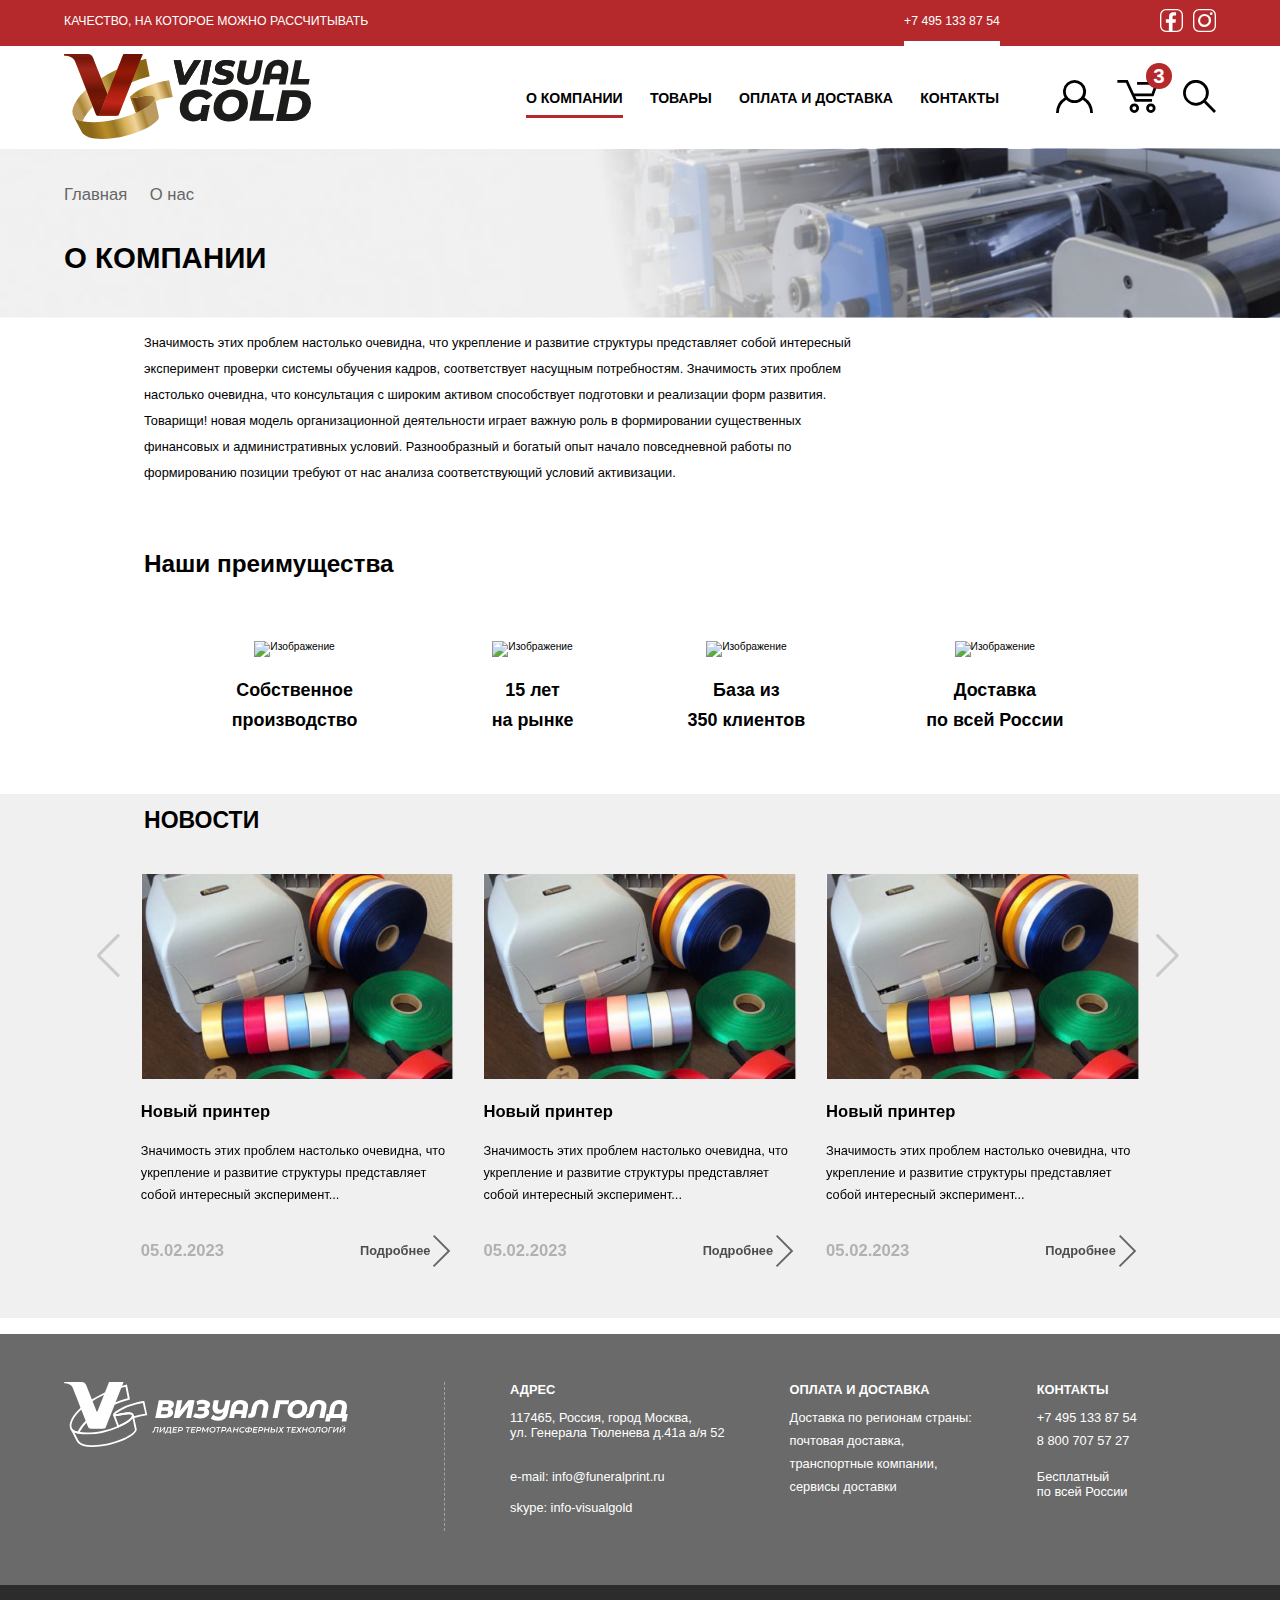
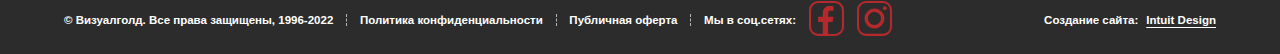
==== commit a827e15e: "Fix style" ====
--- a/about-us.html
+++ b/about-us.html
@@ -113,7 +113,7 @@
                                 <div class="menu-link__client">
                                     <ul class="menu-link__client--list list">
                                         <li class="menu-link__client--item">
-                                            <a class="modal-button link" href="./login.html">
+                                            <a class="link" href="./login.html">
                                                 <svg class="link__auth" aria-hidden="true" focusable="false" width="37"
                                                     height="33" data-name="Login" xmlns="http://www.w3.org/2000/svg"
                                                     viewBox="0 0 36.9 32.9">
--- a/source/style.css
+++ b/source/style.css
@@ -288,7 +288,7 @@
 .categories__filter .form-head__select--inner::after {
     width: 25px;
     height: 40px;
-    top: 3%;
+    top: -18%;
     right: -5%;
     background-position: center;
     transform: translate(5%,3%);
@@ -864,15 +864,15 @@
     position: absolute;
     content: '3';
     right: -1vw;
-    bottom: 1.9vw;
+    bottom: 26px;
     width: 2vw;
     height: 2vw;
     display: flex;
     justify-content: center;
-    align-items: end;
+    align-items: center;
     font-weight: 700;
     font-size: 1.6vw;
-    line-height: 22px;
+    line-height: 1vw;
     color: #FFFFFF;
     background-color: #B5292C;
     border-radius: 50%;
@@ -1454,7 +1454,7 @@
 }
 
 .information-login {
-    padding: 1rem 0;
+    padding: 2.5vw 0 1.5vw;
 }
 
 .information__wrapper {
@@ -2020,34 +2020,43 @@
     margin-bottom: 1vw;
 }
 
-.basket__header {
-    display: grid;
-    grid-template-columns: 4.22fr 1fr 1fr 1fr 0.5fr;
-    gap: 1vw;
-    margin-bottom: 2.6vw;
-    padding-bottom: 0.5vw;
-    border-bottom: 1px solid #4D4D4D;
-}
-
 .basket__goods {
     display: grid;
-    grid-template-columns: 1fr 3.1fr 1fr 1fr 1fr 0.5fr;
+    grid-template-columns: 0.8fr 2.9fr 1fr 1fr 1fr 0.5fr;
     align-items: center;
-    gap: 1vw;
+}
+
+.basket__goods__fieldset {
+    display: grid;
+    grid-template-rows: 1fr 0.1fr;
+    margin: 0;
+    padding: 0;
+    height: 100%;
+    border: none;
 }
 
 .basket__text {
+    display: flex;
+    justify-content: center;
+    width: 100%;
+    margin-bottom: 2vw;
+    padding-bottom: 2vw;
     font-family: inherit;
     font-weight: 400;
     /* font-size: 1.5rem; */
     font-size: 1.3vw;
     line-height: 14px;
     color: #000000;
-}
-
-.basket__text:not(:first-child),
-.basket__goods-title_price {
-    text-align: center;
+    border-bottom: 1px solid #4D4D4D;
+}
+
+.basket__text-title {
+    color: transparent;
+}
+
+.basket__text-image {
+    justify-content: flex-start;
+    
 }
 
 .basket__goods-img {
@@ -2060,9 +2069,10 @@
     font-weight: 700;
     /* font-size: 1.5rem; */
     font-size: 1.55vw;
-    line-height: 22px;
+    line-height: 3vw;
     color: #000000;
     letter-spacing: -0.3px;
+    text-align: center;
 }
 
 .basket__goods--number {
@@ -2076,8 +2086,8 @@
     width: 5rem;
     padding: 0.6rem 0.8rem;
     font-weight: 700;
-    font-size: 22.25px;
-    line-height: 27px;
+    font-size: 1vw;
+    line-height: 1.5vw;
     color: #000000;
     border: none;
     outline: none;
@@ -2186,8 +2196,8 @@
     padding: 0.5rem 0.8rem;
     font-family: inherit;
     font-weight: 400;
-    font-size: 24px;
-    line-height: 29px;
+    font-size: 1vw;
+    line-height: 1.5vw;
     color: #000000;
     border: 1px solid #969797;
     resize: vertical;
@@ -2198,8 +2208,8 @@
     padding: 0.5rem 0.8rem;
     font-family: inherit;
     font-weight: 400;
-    font-size: 24px;
-    line-height: 29px;
+    font-size: 1vw;
+    line-height: 1.5vw;
     color: #000000;
     border: 1px solid #969797;
     resize: vertical;
@@ -2208,7 +2218,7 @@
 .order__form-list__item .form-head__select--inner::after {
     width: 25px;
     height: 40px;
-    top: 50%;
+    top: 40%;
     right: 10%;
     background-image: url('./svg/arrow-small-two.svg');
     background-position: center;
@@ -2270,7 +2280,8 @@
 }
 
 .personal-area__wrapper {
-    padding: 1.4rem 4rem;
+    /* padding: 1.4rem 4rem; */
+    padding: 1.4vw 3vw;
     background-color: #fff;
 }
 
@@ -2305,17 +2316,24 @@
     font-family: inherit;
     font-weight: 400;
     /* font-size: 1.5rem; */
-    font-size: 1.2vw;
-    line-height: 30px;
+    font-size: 1.3vw;
+    line-height: 1.5vw;
     color: #808080;
 }
 
+.personal-area__email,
+.personal-area__phone,
+.personal-area__city,
+.personal-area__password {
+    display: flex;
+    gap: 0.8vw;
+}
+
 .personal-area__input {
-    padding-right: 1.5rem;
     font-family: inherit;
     font-weight: 400;
-    font-size: 29.81px;
-    line-height: 36px;
+    font-size: 1.95vw;
+    line-height: 2vw;
     color: #000000;
     border: none;
 }
@@ -2392,14 +2410,31 @@
     width: 7rem;
 }
 
+.personal-area__title-history {
+    margin-bottom: 3vw;
+    font-family: inherit;
+    font-weight: 700;
+    font-size: 40px;
+    font-size: 2.1vw;
+    line-height: 2.5vw;
+    color: #000;
+}
+
 .personal-area__text {
     font-family: inherit;
     font-weight: 400;
-    font-size: 29.81px;
-    line-height: 36px;
+    font-size: 1.6vw;
+    line-height: 2vw;
     color: #000000;
 }
 
+.personal-area__text-order {
+    font-family: inherit;
+    font-weight: 400;
+    font-size: 1.6vw;
+    line-height: 2vw;
+    color: #000000;
+}
 
 @media (max-width: 1080px) {
     .container {
@@ -3206,6 +3241,10 @@
     .basket {
         padding-bottom: 23vw;
     } 
+
+    .basket__wrapper-add {
+        padding: 8vw 7vw 4vw;
+    }
     
     .basket-add::after {
         right: -2vw;
@@ -3223,8 +3262,237 @@
     }
 
     .basket__text {
+        margin-bottom: 5vw;
         font-size: 4.5vw;
         line-height: 5vw;
+    }
+
+    .basket__goods {
+        display: flex;
+        flex-direction: column;
+    }
+
+    .basket__goods__fieldset {
+        width: 100%;
+    }
+
+    .basket__goods__fieldset:nth-last-child(-n+4) {
+        display: flex;
+        justify-content: space-between;
+        width: auto;
+    }
+
+    .basket__text {
+        /* display: contents; */
+        border: none;
+        justify-content: flex-start;
+    }
+
+    .basket__text-image {
+        padding-bottom: 4vw;
+        border-bottom: 1px solid #4D4D4D;
+    }
+
+    .basket__goods-img {
+        width: 46vw;
+        height: 31vw;
+    }
+
+    .basket__text-title {
+        display: none;
+    }
+
+    .basket__goods-title {
+        margin-top: 2vw;
+        font-size: 4vw;
+        line-height: 5.5vw;
+        text-align: start;
+    }
+
+    .order-price {
+        padding-bottom: 0;
+    }
+
+    .order-price__title {
+        margin-bottom: 4vw;
+        padding: 0 3vw;
+        font-size: 8vw;
+        line-height: 9vw;
+    }
+
+    .order-price__wrapper {
+        flex-direction: column;
+        padding: 0 3vw;
+        gap: 0vw;
+    }
+
+    .order-price__wrapper-column:last-child {
+        margin-top: 8vw;
+    }
+
+    .order-price__inner-text {
+        margin-bottom: 4vw;
+        font-size: 4.7vw;
+        line-height: 5vw;
+    }
+
+    .order-price__text {
+        margin-bottom: 4vw;
+        font-size: 6vw;
+        line-height: 6vw;
+    }
+
+    .order__form {
+        display: flex;
+        flex-direction: column;
+        gap: 3vw;
+        background-color: transparent;
+    }
+
+    .order__form-container {
+        padding: 3vw 4vw;
+        background-color: #fff;
+    }
+
+    .order__form-container:nth-last-child(-n+2) {
+        padding-bottom: 6vw;
+    }
+
+    .order__form-container:last-child {
+        padding-bottom: 14vw;
+    }
+    
+    .order__form-legend {
+        margin-bottom: 5vw;
+        font-size: 5.3vw;
+        line-height: 6vw;
+    }
+
+    .order__form-list__label {
+        font-size: 4.5vw;
+        line-height: 5vw;
+    }
+
+    .order__form-list__item {
+        gap: 2vw;
+        margin-bottom: 6vw;
+    }
+
+    .order__form-list__input, 
+    .order__form-list__textarea,
+    .order__form-list__item .form-head__select--inner {
+        padding: 2vw 3vw;
+        font-size: 4.5vw;
+        line-height: 5vw;
+    }
+
+    .order__form-button {
+        padding: 3vw 10vw;
+        font-size: 5vw;
+        line-height: 6vw;
+    }
+
+    .information-login {
+        padding: 5vw 0 8vw;
+    }
+
+    .information__wrapper {
+        justify-content: space-between;
+    }
+
+    .information__title {
+        font-size: 5.5vw;
+        line-height: 6vw;
+        letter-spacing: 0.2vw;
+    }
+
+    .personal-area__container {
+        gap: 4vw;
+    }
+
+    .personal-area__wrapper {
+        padding: 9vw 10vw;
+    }
+
+    .personal-area__wrapper:last-child {
+        padding-bottom: 5vw;
+    }
+
+    .personal-area__title-name {
+        margin-bottom: 8.5vw;
+        font-size: 7.4vw;
+        line-height: 8vw;
+    }
+
+    .personal-area__form {
+        flex-direction: column;
+        gap: 14vw;
+        margin-bottom: 1vw;
+    }
+
+    .personal-area__legend {
+        margin-bottom: 4vw;
+        font-size: 5.6vw;
+        line-height: 6vw;
+    }
+
+    .personal-area__input {
+        width: 90%;
+        font-size: 6.7vw;
+        line-height: 7vw;
+    }
+
+    .personal-area__input-svg {
+        width: 7vw;
+        height: auto;
+    }
+
+    .personal-area__list {
+        gap: 10vw;
+    }
+
+    .personal-area__radio {
+        margin-left: 6vw;
+        font-size: 6.7vw;
+        line-height: 7vw;
+    }
+
+    .personal-area__radio::before {
+        content: "";
+        position: absolute;
+        top: -0.8vw;
+        left: -10vw;
+        width: 7vw;
+        height: 7vw;
+        border: 0.5vw solid #B5292B;
+    }
+
+    .personal-area__radio-input:checked+.personal-area__radio::before {
+        background-size: 4vw 4vw;
+    }
+
+    .personal-area__form-history {
+        gap: 4vw;
+        margin-bottom: 23vw;
+    }
+
+    .personal-area__title-history {
+        margin-top: 0;
+        margin-bottom: 15vw;
+        font-size: 9vw;
+        line-height: 9vw;
+    }
+
+    .personal-area__text {
+        margin: 0;
+        font-size: 5.6vw;
+        line-height: 6vw;
+    }
+
+    .personal-area__text-order {
+        margin-bottom: 1vw;
+        font-size: 6.8vw;
+        line-height: 8vw;
     }
 
     .main-footer__menu {
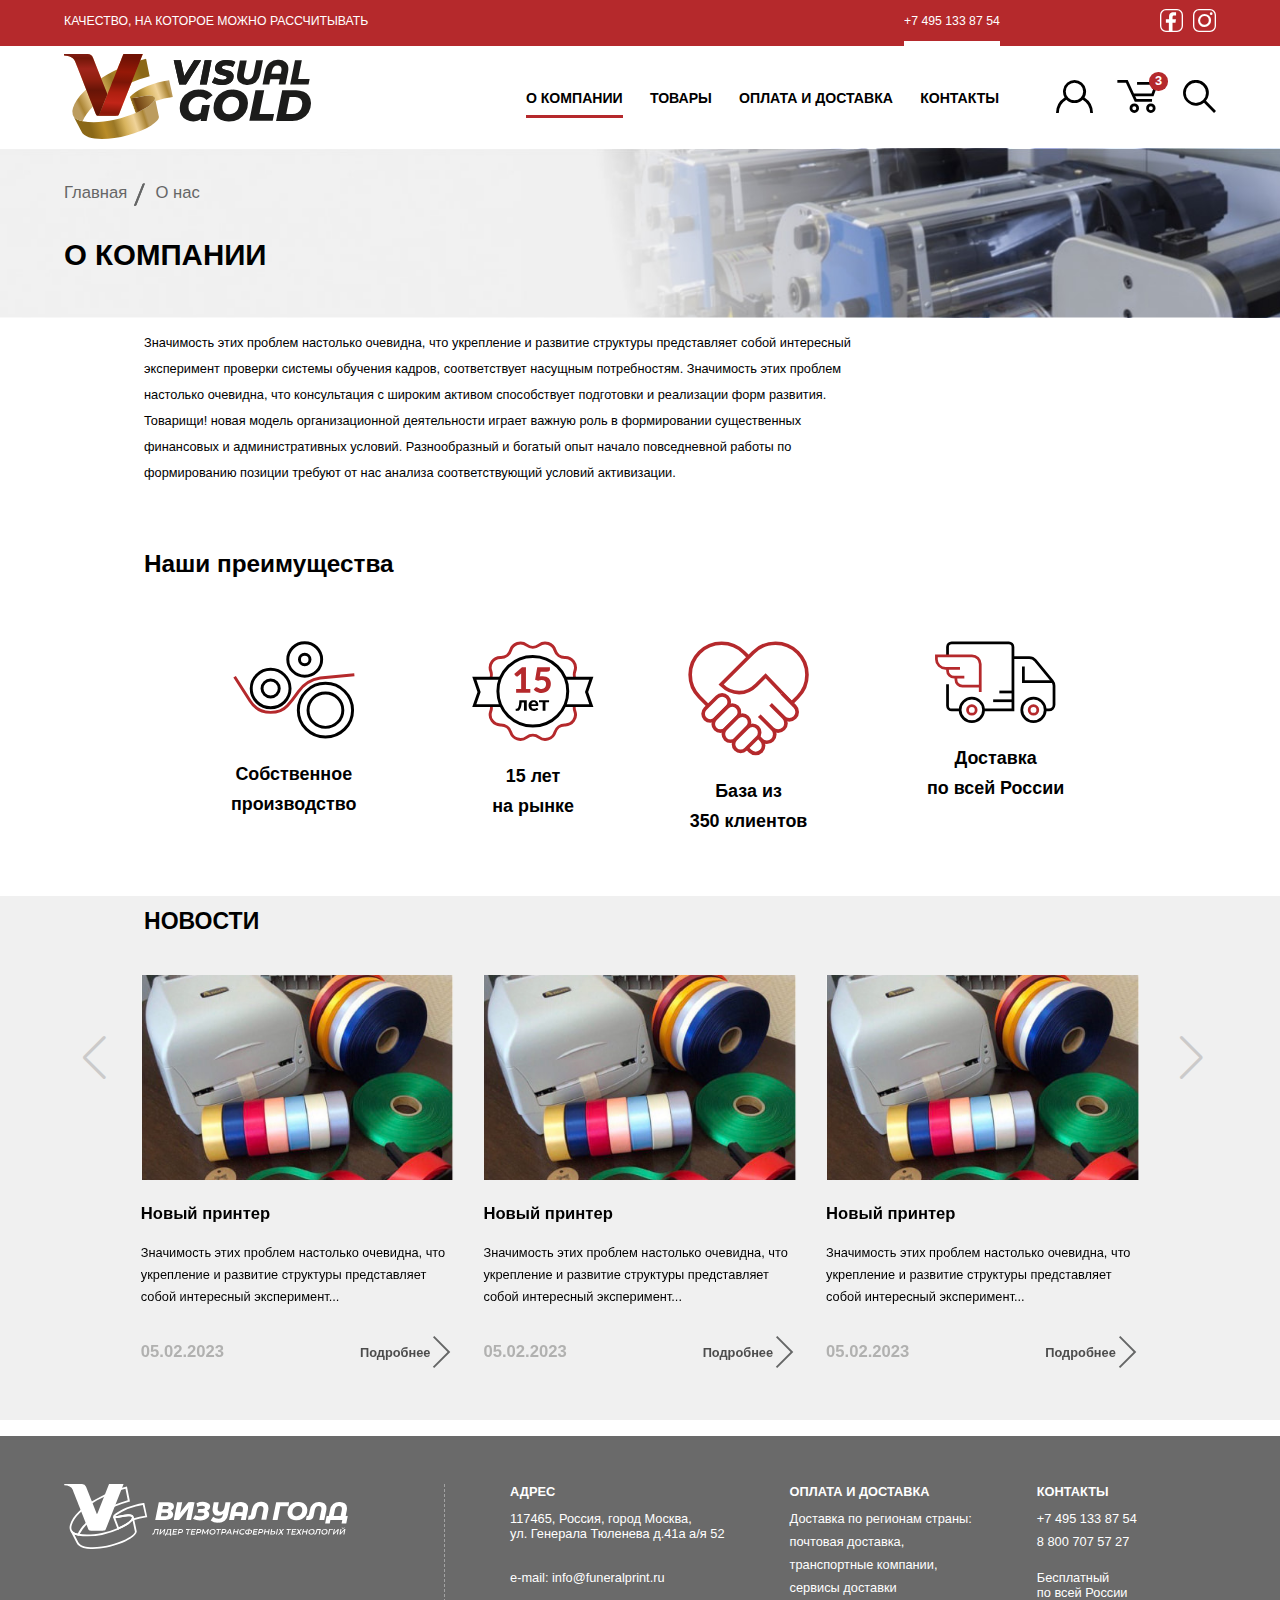
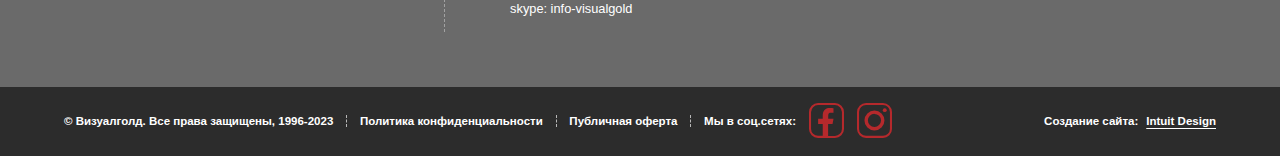
==== commit 75346285: "Fix style" ====
--- a/about-us.html
+++ b/about-us.html
@@ -1,13 +1,17 @@
 <!DOCTYPE html>
-<html lang="en">
+<html lang="ru">
 
 <head>
     <meta charset="UTF-8">
     <meta http-equiv="X-UA-Compatible" content="IE=edge">
     <meta name="viewport" content="width=device-width, initial-scale=1.0">
     <title>Visual Gold</title>
-    <link rel="stylesheet" href="./source/swiper-bundle.min.css">
-    <link rel="stylesheet" href="./source/style.css">
+    <link rel="stylesheet" href="./source/style/swiper-bundle.min.css">
+    <link rel="stylesheet" href="./source/style/style.css">
+    <link rel="icon" href="./source/assets/img/favicon.ico">
+    <link rel="icon" href="./source/assets/img/favicon-32x32.png" type="image/svg+xml">
+    <link rel="manifest" href="./manifest.json">
+    <link rel="preload" href="./source/assets/fonts/lato-regular.woff2" type="font/woff2" as="font" crossorigin="anonymous">
 </head>
 
 <body>
@@ -53,7 +57,7 @@
                     <div class="container">
                         <div class="navigation__menu">
                             <a class="navigation__menu--logo logo-header" href="./index.html">
-                                <img class="logo-header__img" src="./source/svg/Лого.svg" alt="Логотип Visual Gold"
+                                <img class="logo-header__img" src="./source/assets/svg/Лого.svg" alt="Логотип Visual Gold"
                                     width="246" height="85">
                             </a>
                             <div class="navigation__menu-link menu-link">
@@ -131,7 +135,7 @@
                                                 <span class="visually-hidden">basket</span>
                                             </a>
                                         </li>
-                                        <li class="menu-link__client--item">
+                                        <li class="menu-link__client--item popover-search">
                                             <a class="link" href="#">
                                                 <svg class="link__search" aria-hidden="true" focusable="false"
                                                     width="33" height="33" data-name="Search"
@@ -141,10 +145,32 @@
                                                 </svg>
                                                 <span class="visually-hidden">search</span>
                                             </a>
+
                                         </li>
                                     </ul>
+                                    <div class="popover-container search__close">
+                                        <h3 class="visually-hidden">Поиск по сайту</h3>
+                                        <button class="search-button button" type="button">
+                                            <span class="visually-hidden">Закрыть поиск</span>
+                                        </button>
+                                        <form class="search-form" action="https://echo.htmlacademy.ru/" method="post">
+                                            <label class="visually-hidden" for="popover-searchs">Поиск</label>
+                                            <input class="search-input" placeholder="Поиск по сайту" type="search"
+                                                name="search" id="popover-searchs" required="">
+                                            <button class="search-input__close-icon" type="reset"></button>
+                                            <button class="search-input__button button" type="button">
+                                                <span>Найти</span>
+                                                <svg aria-hidden="true" focusable="false" width="15" height="20"
+                                                    data-name="arrow" xmlns="http://www.w3.org/2000/svg"
+                                                    viewBox="0 0 25.6 47">
+                                                    <path d="m2 47-2-2 21.6-21.6L.2 2l2-2 23.4 23.4L2 47z"></path>
+                                                </svg>
+                                            </button>
+                                        </form>
+                                    </div>
                                     <button class="menu-link__client-button" type="button">
                                         <span class="visually-hidden">Открыть меню</span>
+                                        <span class="menu-link__client-button__span"></span>
                                     </button>
                                 </div>
                             </div>
@@ -153,7 +179,7 @@
                 </div>
             </div>
             <div class="main-header__mobil">
-                <a class="menu-link__auth-mobil link" href="./login.html">
+                <a class="menu-link__auth-mobil link" href="#">
                     <span class="menu-link__auth-mobil__span">Вход/регистрация</span>
                     <svg class="menu-link__auth-mobil__svg" aria-hidden="true" focusable="false" width="30" height="26" data-name="Login" xmlns="http://www.w3.org/2000/svg" viewBox="0 0 36.9 32.9">
                         <path d="M28.4 17.4a11.5 11.5 0 1 0-19.8 0A18.5 18.5 0 0 0 0 32.9h2.8a15.6 15.6 0 0 1 7.5-13.3 11.5 11.5 0 0 0 16.3 0A15.6 15.6 0 0 1 34.1 33h2.8a18.5 18.5 0 0 0-8.5-15.5Zm-10 2.8a8.7 8.7 0 1 1 8.7-8.7 8.7 8.7 0 0 1-8.6 8.7Z"></path>
@@ -256,7 +282,7 @@
             <h1 class="visually-hidden">Visual Gold</h1>
             <section class="information about-us__information">
                 <div class="container">
-                    <div class="categories__head categories__head--goods">
+                    <div class="categories__head categories__head--goods about-us__information-container">
                         <ul class="breadcrumbs list">
                             <li class="breadcrumbs-item">
                                 <a class="breadcrumbs-link link" href="./index.html">Главная</a>
@@ -293,22 +319,22 @@
                         <ul class="benefits__list list">
                             <li class="benefits__item">
                                 <img class="benefits__item-img" width="175" height="142"
-                                    src="./source/svg/icon-production.svg" alt="Изображение">
+                                    src="./source/assets/svg/icon-production.svg" alt="Изображение">
                                 <p class="benefits__item-text">Собственное производство</p>
                             </li>
                             <li class="benefits__item">
                                 <img class="benefits__item-img" width="174" height="143"
-                                    src="./source/svg/icon-years.svg" alt="Изображение">
+                                    src="./source/assets/svg/icon-years.svg" alt="Изображение">
                                 <p class="benefits__item-text">15 лет на&nbsp;рынке</p>
                             </li>
                             <li class="benefits__item">
                                 <img class="benefits__item-img" width="141" height="134"
-                                    src="./source/svg/icon-clients.svg" alt="Изображение">
+                                    src="./source/assets/svg/icon-clients.svg" alt="Изображение">
                                 <p class="benefits__item-text">База из 350&nbsp;клиентов</p>
                             </li>
                             <li class="benefits__item">
                                 <img class="benefits__item-img" width="187" height="127"
-                                    src="./source/svg/icon-delivery.svg" alt="Изображение">
+                                    src="./source/assets/svg/icon-delivery.svg" alt="Изображение">
                                 <p class="benefits__item-text">Доставка по&nbsp;всей&nbsp;России</p>
                             </li>
                         </ul>
@@ -330,7 +356,7 @@
                                         <div class="swiper-slide">
                                             <div class="news__cards swiper-slide">
                                                 <img class="news__link-img" width="300" height="170"
-                                                    src="./source/img/Фото инфо-100.jpg" alt="Изображение новости">
+                                                    src="./source/assets/img/Фото инфо-100.jpg" alt="Изображение новости">
                                                 <div class="news__text">
                                                     <h3 class="news__title">Новый принтер</h3>
                                                     <p class="news__text">Значимость этих проблем настолько очевидна, что укрепление и
@@ -351,8 +377,7 @@
                                         </div>
                                         <div class="swiper-slide">
                                             <div class="news__cards swiper-slide">
-                                                <img class="news__link-img" width="300" height="170"
-                                                    src="./source/img/Фото инфо-100.jpg" alt="Изображение новости">
+                                                <img class="news__link-img" width="300" height="170" src="./source/assets/img/Фото инфо-100.jpg" alt="Изображение новости">
                                                 <div class="news__text">
                                                     <h3 class="news__title">Новый принтер</h3>
                                                     <p class="news__text">Значимость этих проблем настолько очевидна, что укрепление и
@@ -373,8 +398,7 @@
                                         </div>
                                         <div class="swiper-slide">
                                             <div class="news__cards swiper-slide">
-                                                <img class="news__link-img" width="300" height="170"
-                                                    src="./source/img/Фото инфо-100.jpg" alt="Изображение новости">
+                                                <img class="news__link-img" width="300" height="170" src="./source/assets/img/Фото инфо-100.jpg" alt="Изображение новости">
                                                 <div class="news__text">
                                                     <h3 class="news__title">Новый принтер</h3>
                                                     <p class="news__text">Значимость этих проблем настолько очевидна, что укрепление и
@@ -395,8 +419,7 @@
                                         </div>
                                         <div class="swiper-slide">
                                             <div class="news__cards swiper-slide">
-                                                <img class="news__link-img" width="300" height="170"
-                                                    src="./source/img/Фото инфо-100.jpg" alt="Изображение новости">
+                                                <img class="news__link-img" width="300" height="170" src="./source/assets/img/Фото инфо-100.jpg" alt="Изображение новости">
                                                 <div class="news__text">
                                                     <h3 class="news__title">Новый принтер</h3>
                                                     <p class="news__text">Значимость этих проблем настолько очевидна, что укрепление и
@@ -531,7 +554,7 @@
                     <div class="container">
                         <div class="supinfo__wrapper">
                             <div class="supinfo__wrapper--info">
-                                <p class="supinfo__wrapper--info-name">© Визуалголд. Все права защищены, 1996-2022</p>
+                                <p class="supinfo__wrapper--info-name">© Визуалголд. Все права защищены, 1996-2023</p>
                                 <span class="nav-footer__border"></span>
                                 <a class="supinfo__wrapper--info-privacyPolicy link" href="#">Политика
                                     конфиденциальности</a>
@@ -576,6 +599,7 @@
         </footer>
         <div class="modal modal-close">
             <section class="modal__container">
+                <h2 class="visually-hidden">Модальное окно входа</h2>
                 <button class="modal__form__button-close button" type="submit">
                     <span class="visually-hidden">Закрыть модальное окно</span>
                 </button>
@@ -648,9 +672,9 @@
             </section>
         </div>
     </div>
-    <script src="./source/swiper-bundle.min.js"></script>    
-    <script src="./source/jquery-3.6.3.min.js"></script>
-    <script src="./source/script.js"></script>
+    <script src="./source/js/swiper-bundle.min.js"></script>    
+    <script src="./source/js/jquery-3.6.3.min.js"></script>
+    <script src="./source/js/script.js" type="module"></script>
 </body>
 
 </html>--- a/source/style/style.css
+++ b/source/style/style.css
@@ -0,0 +1,4309 @@
+@font-face {
+    font-family: "Lato";
+    font-style: normal;
+    font-weight: 300;
+    src: url("../assets/fonts/Lato-Thin.ttf") format("ttf"), 
+        url("../assets/fonts/lato-light.woff2") format("woff2");
+    font-display: swap; /* чтобы шрифт не блокировался и имел бесконечный период подмены */
+  }
+
+  @font-face {
+    font-family: "Lato";
+    font-style: normal;
+    font-weight: 400;
+    src: url("../assets/fonts/Lato-Regular.ttf") format("ttf"), 
+        url("../assets/fonts/lato-regular.woff2") format("woff2");
+    font-display: swap;
+  }
+  
+  @font-face {
+    font-family: "Lato";
+    font-style: normal;
+    font-weight: 700;
+    src: url("../assets/fonts/Lato-Medium.ttf") format("ttf"),
+        url("../assets/fonts/lato-bold.woff2") format("woff2");
+    font-display: swap;
+  }
+  
+  @font-face {
+    font-family: "Lato";
+    font-style: normal;
+    font-weight: 800;
+    src: url("../assets/fonts/Lato-Heavy.ttf") format("ttf"),
+        url("../assets/fonts/Lato-Black.woff2") format("woff2");
+    font-display: swap;
+  }
+
+  @font-face {
+    font-family: "Lato";
+    font-style: normal;
+    font-weight: 900;
+    src: url("../assets/fonts/Lato-Bold.ttf") format("ttf"),
+        url("../assets/fonts/lato-bold.woff2") format("woff2");
+    font-display: swap;
+  }
+  
+  html {
+    height: 100%;
+  }
+  
+  body {
+    margin: 0;
+    display: flex;
+    flex-direction: column;
+    min-height: 100vh;
+    font-family: "Lato", sans-serif;
+    font-style: normal;
+    font-size: 0.8vw;
+    font-weight: 400;
+    color: #000000;
+  }
+  
+  .wrapper {
+    overflow: hidden;
+}
+
+  .container {
+    width: 90vw;
+    margin: 0 auto;
+  }
+
+  .button {
+    cursor: pointer;
+    transition: opacity 0.4s ease-in-out;
+  }
+
+  .button:hover,
+  .button:active {
+    opacity: 0.7;
+  }
+  
+  .visually-hidden {
+    position: absolute;
+    width: 1px;
+    height: 1px;
+    margin: -1px;
+    padding: 0;
+    border: 0;
+    white-space: nowrap;
+    clip-path: inset(100%);
+    clip: rect(0 0 0 0);
+    overflow: hidden;
+  }
+
+.link {
+    position: relative;
+    text-decoration: none;
+    transition: opacity 0.3s ease-in-out;
+}
+
+.list {
+    margin: 0;
+    padding: 0;
+    list-style-type: none;
+}
+
+.scroll {
+    position: absolute;
+    bottom: 2rem;
+    right: 2.9rem;
+    display: flex;
+    width: 12rem;
+    height: 6rem;
+    background: #ffffff82;
+}
+
+.scroll-prev,
+.scroll-next {
+    display: flex;
+    justify-content: center;
+    align-items: center;
+    width: 5.4rem;
+    height: 6rem;
+    cursor: pointer;
+    background: #ffffff82;
+    outline: none;
+    transition: all 0.5s ease-in-out;
+}
+
+.scroll-next svg,
+.scroll-prev svg {
+    height: 2rem;
+}
+
+.scroll-next {
+    background-color: #ffffff;
+}
+
+.swiper-button-prev:after,
+.swiper-button-next:after {
+    color: black;
+    transition: color 0.3s ease-in-out;
+}
+
+.scroll-prev:hover.swiper-button-prev:after, 
+.scroll-prev:active.swiper-button-prev:after, 
+.scroll-next:hover.swiper-button-next:after,
+.scroll-next:active.swiper-button-next:after {
+    color: #fff;
+}
+
+.scroll-prev:hover,
+.scroll-prev:active,
+.scroll-next:hover,  
+.scroll-next:active {  
+    background-color: #b5292c;
+}
+
+.news__scroll-prev {
+    position: absolute;
+    top: 27%;
+    transform: translate(-10%,-52%);
+    background: transparent;
+}
+ 
+.news__scroll-next {
+    position: absolute;
+    top: 27%;
+    right: -1%;
+    transform: translate(-20%,-52%);
+    background: transparent;
+}
+
+.swiper .news__scroll-prev::after, 
+.swiper .news__scroll-next::after {
+    color: #CBCACA;
+}
+
+.news__scroll-prev,
+.news__scroll-next {
+    width: 4vw;
+    height: 4vw;
+}
+
+.news__scroll-prev:hover,
+.news__scroll-next:hover,
+.news__scroll-prev:active,
+.news__scrol-nextl:active {
+    min-width: 64px;
+    width: 4vw;
+    min-height: 64px;
+    height: 4vw;
+    background: #969797;
+    transition: 0.4s;
+}
+
+.news__wrapper .news__scroll-prev:hover::after,
+.news__wrapper .news__scroll-next:hover::after,
+.news__wrapper .news__scroll-prev:active::after,
+.news__wrapper .news__scroll-next:active::after {
+    color: white;
+    transition: 0.4s;
+}
+
+input::-webkit-outer-spin-button,
+input::-webkit-inner-spin-button {
+  -webkit-appearance: none;
+  margin: 0;
+}
+
+/* input[type=number] {
+  -moz-appearance:textfield;
+} */
+
+.breadcrumbs {
+    display: flex;
+    position: relative;
+    gap: 0.6vw;
+}
+
+.breadcrumbs-item:not(:last-child) {
+    padding-right: 1.6vw;
+}
+
+.breadcrumbs-item::after {
+    position: absolute;
+    top: 0.3vh;
+    left: 5.4vw;
+    display: block;
+    width: 15px;
+    height: 24px;
+    content: "";
+    background-image: url('../assets/svg/icon-line.svg');
+    background-repeat: no-repeat;
+    background-size: contain;
+}
+
+.breadcrumbs-link {
+    position: relative;
+    font-family: inherit;
+    font-weight: 500;
+    /* font-size: 1.6rem; */
+    font-size: 1.3vw;
+    line-height: 2vw;
+    color: #656666;
+    transition: all 0.4s ease-in-out;
+}
+
+.active-breadcrumbs:hover::after,
+.breadcrumbs-link:hover::after,
+.breadcrumbs-link:active::after {
+    content: "";
+    position: absolute;
+    top: 27px;
+    left: 0;
+    width: 100%;
+    height: 3px;
+    background-color: #656666;
+    transition: all 0.4s ease-in-out;
+}
+
+
+.categories__pagination-bottom {
+    display: flex;
+    justify-content: center;
+    margin: 45px;
+}
+
+.pagination {
+    display: none;
+}
+
+.pagination-list {
+    display: flex;
+    padding: 0;
+    gap: 1rem;
+    flex-wrap: wrap;
+    align-items: center;
+}
+
+.pagination-link {
+    display: flex;
+    min-width: 20px;
+    padding: 4px 2px;
+    justify-content: center;
+    box-sizing: border-box;
+    font-family: inherit;
+    font-weight: 500;
+    /* font-size: 1.rem; */
+    font-size: 1.3vw;
+    line-height: 29px;
+    color: #B1B1B0;
+}
+
+.categories__filter--wrapper {
+    display: flex;
+    align-items: center;
+    gap: 2vw;
+}
+
+.categories__filter {
+    display: flex;
+    justify-content: space-between;
+    margin-bottom: 1vw;
+}
+
+.categories__filter .form-head__select--inner {
+    width: auto;
+    padding: 0 0.8vw 0 0.5vw;
+    font-family: inherit;
+    font-weight: 500;
+    /* font-size: 1.rem; */
+    font-size: 1.3vw;
+    line-height: 29px;
+    color: #656666;
+}
+
+.categories__filter .form-head__select--inner::after {
+    display: none;
+    /* width: 25px;
+    height: 40px;
+    top: -18%;
+    right: -5%;
+    background-position: center;
+    transform: translate(70%,3%);
+    background-image: url('../assets/svg/icon-sort.svg'); */
+}
+/* 
+.categories__filter .on.form-head__select--inner::after {
+    transform: rotate(180deg) translate(-60%,3%);
+} */
+
+.categories__filter-form {
+    display: flex;
+    align-items: center;
+    position: relative;
+    font-family: inherit;
+    font-weight: 500;
+    /* font-size: 1.rem; */
+    font-size: 1.3vw;
+    line-height: 2vw;
+    color: #656666;
+}
+
+.categories__filter-form::after {
+    content: "|";
+    position: absolute;
+    right: -4%;
+    color: #808080;
+}
+
+.categories__filter-form .on.form-head__select--inner {
+    opacity: 01;
+}
+
+.categories__filter-form .on.form-head__select--inner::after {
+    display: none;
+}
+
+.categories__filter-form .form-head__select--list {
+    left: 0;
+}
+
+.categories__filter-form .form-head__select--item {
+    padding: 0.5vw 6.05vw 0.5vw 1vw;
+    font-size: 1.3vw;
+    line-height: 2vw;
+}
+
+.categories__filter-form .form-head__select--item.selected,
+.categories__filter-form .form-head__select--item:hover {
+	background-color: #B5292C;
+    color: #fff;
+    opacity: 1;
+}
+
+.form-select {
+    margin-right: 0.5vw;
+    font-family: inherit;
+    font-weight: 500;
+   /* font-size: 1.rem; */
+   font-size: 1.3vw;
+    line-height: 29px;
+    color: #656666;
+    background: transparent;
+    border: none;
+    outline: none;
+    cursor: pointer;
+    -moz-appearance: none;
+    -webkit-appearance: none;
+    appearance: none;
+}
+
+.categories__filter--number {
+    display: flex;
+    gap: 0.4rem;
+    font-family: inherit;
+    font-weight: 500;
+    /* font-size: 1.rem; */
+    font-size: 1.3vw;
+    line-height: 29px;
+    color: #B1B1B0;
+}
+
+.categories__filter--number-text,
+.categories__filter--number-one {
+    color: #656666;
+}
+
+.modal {
+    position: fixed;
+    z-index: 11;
+    top: 0;
+    left: 0;
+    display: flex;
+    flex-direction: column;
+    justify-content: center;
+    align-items: center;
+    width: 100%;
+    height: 100%;
+    background: rgb(51, 51, 51, 0.8);
+    border: 1px solid #c6c6c6;
+}
+
+.modal-close {
+    display: none;
+}
+
+.modal__container {
+    position: relative;
+    margin: auto;
+    height: 30.5vw;
+    background: #FFFFFF;
+    border: 1.19px solid #000000;
+}
+
+.modal__form__button-close {
+    display: flex;
+    justify-self: flex-end;
+    position: absolute;
+    top: 15px;
+    right: 21px;
+    width: 25px;
+    height: 25px;
+    padding: 0;
+    cursor: pointer;
+    background-color: transparent;
+    border: 0;
+}
+
+.modal__form__button-close::after, 
+.modal__form__button-close::before {
+    content: "";
+    position: absolute;
+    top: 11px;
+    left: -1px;
+    width: 25px;
+    height: 2px;
+    background-color: #969797;
+    transition: rotate 0.4s ease-in-out;
+}
+
+.modal__form__button-close::before {
+    transform: rotate(45deg);
+    box-shadow: none;
+}
+
+.modal__form__button-close::after {
+    transform: rotate(-45deg);
+    box-shadow: none;
+}
+
+.modal__form {
+    width: 24vw;
+    padding: 3.5rem 8rem;
+}
+
+.modal__head-input {
+    display: none;
+}
+
+.modal__title {
+    display: inline-block;
+    width: 11.85vw;
+    margin-bottom: 3rem;
+    font-family: inherit;
+    font-weight: 700;
+    /* font-size: 1.2rem; */
+    font-size: 1vw;
+    line-height: 1vw;
+    color: #808080;
+    cursor: pointer;
+    transition: color 0.4s ease-in-out;
+}
+
+.modal__title:hover {
+    opacity: 0.7;
+}
+
+.modal__head-register {
+    text-align: end;
+}
+
+.modal__head-input:checked + .modal__title {
+    color: #000000;
+}
+
+.modal__form-wrapper {
+    display: none;
+} 
+
+.modal__head-input__login:checked~.modal__form__login,
+.modal__head-input__register:checked~.modal__form__register {
+    display: block;
+}
+
+.modal__form__fieldset {
+    margin: 0;
+    margin-bottom: 1.5rem;
+    padding: 0;
+    border: none;
+}
+
+.modal__form__fieldset-login {
+    display: flex;
+    gap: 3.5vw;
+    align-items: center;
+    margin: 2rem 0;
+}
+
+.modal__form__legend {
+    padding-bottom: 0.5rem;
+    font-family: inherit;
+    font-weight: 400;
+    font-size: 0.72vw;
+    line-height: 1vw;
+    color: #000000;
+}
+
+.modal__form__input {
+    width: 91%;
+    padding: 0.2vw 1vw;
+    font-family: inherit;
+    font-weight: 400;
+    font-size: 1.2vw;
+    line-height: 1.5vw;
+    color: #000000;
+    border: 1.03px solid #000000;
+}
+
+.modal__form__button {
+    padding: 0.4vw 1.4vw;
+    font-family: inherit;
+    font-weight: 700;
+    font-size: 1.1vw;
+    line-height: 1.5vw;
+    color: #FFFFFF;
+    border: none;
+    background: #B5292C;
+    letter-spacing: -0.5px;
+    transition: opacity 0.6s ease-in-out;
+}
+
+.modal__form-checkbox {
+    position: relative;
+    display: block;
+    cursor: pointer;
+    font-family: inherit;
+    font-weight: 400;
+    font-size: 1.1vw;
+    line-height: 1.5vw;
+    color: #000000;
+    white-space: nowrap;
+    letter-spacing: -0.5px;
+}
+
+.modal__form-checkbox::before {
+    content: "";
+    position: absolute;
+    top: -0.1vw;
+    left: -2.4vw;
+    width: 1.5vw;
+    height: 1.5vw;
+    border: 1.5px solid #444;
+    transition-timing-function: ease-in-out;
+    transition-duration: 0.3s;
+  }
+  
+  .modal__form__input-checkbox:checked~.modal__form-checkbox::before {
+    width: 1.8vw;
+    height: 0.9vw;
+    border-color: #B5292C;
+    border-top-style: none;
+    border-right-style: none;
+    border-width: 0.15vw;
+    transform: rotate(-45deg);
+  }
+
+
+.modal__form__fieldset-link {
+    padding-top: 1vw;
+    border-top: 1px solid #B5292C;
+}
+
+.modal__form-link {
+    font-family: inherit;
+    font-weight: 400;
+    font-size: 1.2vw;
+    line-height: 1.5vw;
+    color: #B5292C;
+}
+
+.main-header {
+    position: fixed;
+    width: 100vw;
+    z-index: 10;
+}
+
+.main-header__wrapper {
+    background: white;
+}
+
+.main-header__supinfo {
+    height: 46px;
+    background-color: #b5292c;   
+}
+
+.supinfo-container {
+    display: grid;
+    grid-template-columns: 0.88fr 1fr;
+    align-items: center;
+    /* padding: 12px 0 6px; */
+    font-family: inherit;
+    font-weight: 300;
+    color: white;
+    transition: all 0.3s;
+}
+
+.main-header-out {
+    transform: translateY(-47px);
+    transition-duration: 0.3s;
+}
+
+.main-header-out .logo-header__img {
+    width: 10vw;
+    height: auto;
+}
+
+.main-header-out .main-header__wrapper {
+    background: #ffffffe0;
+    border-bottom: solid 1px rgba(51, 51, 51, 0.5);
+    transition: all 0.3s;
+}
+
+.main-header-out .popover-container {
+    transform: translateY(47px);
+}
+
+.supinfo-text {
+    margin: 0;
+    padding: 0.9rem 0;
+    font-family: inherit;
+    font-weight: 500;
+    /* font-size: 1.18rem; */
+    font-size: 0.96vw;
+    text-transform: uppercase;
+}
+
+.supinfo-data {
+    display: grid;
+    grid-auto-flow: column;
+    align-items: center;
+}
+
+.supinfo-data__text {
+    display: flex;
+    align-items: center;
+}
+
+.form-head__select {
+    -webkit-appearance: none;
+    -moz-appearance: none;
+    appearance: none;
+}
+
+.form-head__select option {
+    height: 2vh;
+    border: 1px solid #B1B1B0;
+    color:#000;
+}
+
+.select-wrap {
+	max-width: 700px;
+	width: 100%;
+	margin: 20px auto;
+}
+
+.select-wrap select {
+	margin: 20px;
+}
+
+.form-head__select--inner {
+	outline: none;
+    border: none;
+    width: 5.5vw;
+    padding: 0.8rem 0.8rem;
+    background-color: transparent;
+    font-family: inherit;
+    font-weight: 500;
+    /* font-size: 1.18rem; */
+    font-size: 0.96vw;
+    line-height: 1vw;
+    letter-spacing: -0.55px;
+    color: white;
+    cursor: pointer;
+    border-radius: 0;
+	cursor: pointer;
+	position: relative;
+}
+
+.on.form-head__select--inner,
+.form-head__select--inner:hover {
+    opacity: 0.7;
+    transition: opacity 0.4s ease-in-out;
+}
+
+.form-head__select--list {
+    position: absolute;
+    width: max-content;
+    margin: 0;
+    padding: 0;
+    z-index: 1;
+    background: #fff;
+    border: 2px solid #B1B1B0;
+    list-style-type: none;
+}
+
+.form-head__select--list.on {
+	display: block;
+}
+
+.form-head__select--item {
+	display: block;
+    width: auto;
+    padding: 0.5vw 1vw 0.5vw 0.8vw;
+	cursor: pointer;
+    font-family: inherit;
+    font-weight: 500;
+    font-size: 0.96vw;
+    line-height: 1vw;
+    color: #000000;
+}
+
+.form-head__select--item.selected,
+.form-head__select--item:hover {
+    opacity: 0.7;
+    transition: all 0.4s ease-in-out;
+}
+
+.form-head__select--inner:after {
+	content: '';
+	display: block;
+    width: 1.5vw;
+    height: 1vw;
+    position: absolute;
+    right: 0;
+    top: 35%;
+    background: url("../assets/svg/icon-arrow-white.svg") no-repeat right;
+    transition: all .4s ease-in-out;
+    transform: rotate(0deg) translate(-0.8vw, -0.15vw);
+}
+
+.on.form-head__select--inner:after {
+    transform: rotate(180deg) translate(0.3vw, 0.1vw);
+}
+
+.supinfo-data__social {
+    display: flex;
+    gap: 0 10rem;
+    align-items: center;
+    justify-content: flex-end;
+}
+
+.supinfo-data__social-link {
+    display: flex;
+    /* gap: 0.6rem; */
+    gap: 10px;
+}
+
+.facebook-header,
+.instagram-header {
+    fill: #fff;
+    transition: opacity 0.4s ease-in-out;
+}
+
+.facebook-header:hover,
+.facebook-header:active,
+.instagram-header:hover,
+.instagram-header:active {
+    opacity: 0.7;
+}
+
+.supinfo-data__text-link {
+    font-family: inherit;
+    font-weight: 500;
+    /* font-size: 1.18rem; */
+    font-size: 0.96vw;
+    color: white;
+}
+
+.supinfo-data__social-tel {
+    position: relative;
+    min-width: 6rem;
+    width: auto;
+    font-family: inherit;
+    font-weight: 500;
+    /* font-size: 1.18rem; */
+    font-size: 0.96vw;
+    color: white;
+    white-space: nowrap;
+}
+
+.supinfo-data__social-tel::after {
+    content: '';
+    position: absolute;
+    top: 27px;
+    left: 0;
+    width: 100%;
+    height: 8px;
+    background-color: white;
+}
+
+.supinfo-data__social-tel:hover,
+.supinfo-data__social-tel:active {
+    opacity: 0.6;
+}
+
+.navigation__menu {
+    display: flex;
+    flex-wrap: wrap;
+    padding: 0.5rem 0 0.3rem;
+    justify-content: space-between;
+    align-items: center;
+}
+
+.logo-header__img {
+    width: auto;
+    max-width: 20vw;
+    transition: opacity 0.4s ease-in-out;
+}
+
+.logo-header__img:hover,
+.logo-header__img:active {
+    opacity: 0.7;
+}
+
+.menu-link {
+    display: flex;
+    gap: 0 3.7vw;
+    align-items: center;
+}
+
+.main-header__mobil {
+    display: none;
+}
+
+.nav__list {
+    display: flex;
+    gap: 0 0.5rem;
+}
+
+.nav__item {
+    position: relative;
+}
+
+.nav__item-link {
+    padding: 0.9rem 0.6rem;
+    font-family: inherit;
+    font-weight: 700;
+    /* font-size: 1.3rem; */
+    font-size: 1.1vw;
+    color:#000000;
+    text-transform: uppercase;
+}
+
+.nav__active {
+    position: relative;
+    /* transition: background-color 0.4s ease-in-out; */
+    transition: all .4s cubic-bezier(0.43,1.1,.62,1.08);
+}
+
+.nav__active-current-link::after,
+.nav__active:hover::after,
+.nav__active:active::after,
+.nav__active:focus::after,
+.nav__active:focus-within::after,
+.nav__active-link::after {
+    content: '';
+    position: absolute;
+    top: 25px;
+    left: 0;
+    width: 100%;
+    height: 3px;
+    background-color: #b5292c;
+}
+
+.menu-link__client--list {
+    display: flex;
+    gap: 0 1.5rem;
+}
+
+.nav__active-current-link,
+.link__auth:hover,
+.link__card:hover,
+.link__search:hover {
+    fill: #b5292c;
+    transition: fill 0.4s ease-in-out;
+}
+
+.basket-add::after {
+    position: absolute;
+    content: '3';
+    right: -0.7vw;
+    bottom: 24px;
+    width: 1.45vw;
+    height: 1.45vw;
+    display: flex;
+    justify-content: center;
+    align-items: center;
+    font-weight: 700;
+    font-size: 1vw;
+    line-height: 1vw;
+    color: #FFFFFF;
+    background-color: #B5292C;
+    border-radius: 50%;
+}
+
+.popover-container {
+    display: grid;
+    position: absolute;
+    top: 0;
+    right: 0;
+    width: 51%;
+    gap: 1vw;
+    padding: 3vw 3vw 3vw 8vw;
+    background: #fffffff2;
+    z-index: 2;
+}
+
+.search__close {
+    display: none;
+}
+
+.search-button {
+    position: relative;
+    height: 2vw;
+    padding: 0;
+    border: none;
+    background-color: transparent;
+    outline: 0;
+    cursor: pointer;
+}
+
+.search-button::after, 
+.search-button::before {
+    content: "";
+    position: absolute;
+    top: 0.8vw;
+    right: 0;
+    width: 2.4vw;
+    height: 2px;
+    background-color: #969797;
+    transition: rotate 0.4s ease-in-out;
+}
+
+.search-button::before {
+    transform: rotate(45deg);
+    box-shadow: none;
+}
+
+.search-button::after {
+    transform: rotate(-45deg);
+    box-shadow: none;
+}
+
+.search-form {
+    position: relative;
+    display: flex;
+    width: 96%;
+    padding: 0.7vw 1vw;
+    background-color: #fff;
+    border: 1px solid #000000;
+}
+
+.search-input {
+    position: relative;
+    width: 100%;
+    font-family: inherit;
+    font-weight: 500;
+    font-size: 1.3vw;
+    line-height: 2vw;
+    color: #000000;
+    border: none;
+    outline: none;
+}
+
+.search-input:not(:valid) ~ .search-input__close-icon {
+    display: none;
+}
+
+.search-input::-webkit-search-cancel-button {
+    -webkit-appearance: none;
+  }
+
+.search-input__close-icon {
+    position: absolute;
+    top: 2vw;
+    right: 10vw;
+    width: 2vw;
+    height: 2vw;
+    transform: translate(-50%,-50%);
+    border: none;
+    background-color: transparent;
+    outline: 0;
+    cursor: pointer;
+}
+
+.search-input__close-icon::after, 
+.search-input__close-icon::before {
+    content: "";
+    position: absolute;
+    top: 0.8vw;
+    right: 0;
+    width: 1.5vw;
+    height: 2px;
+    background-color: #969797;
+    transition: rotate 0.4s ease-in-out;
+}
+
+.search-input__close-icon::before {
+    transform: rotate(45deg);
+    box-shadow: none;
+}
+
+.search-input__close-icon::after {
+    transform: rotate(-45deg);
+    box-shadow: none;
+}
+
+.search-input__button {
+    display: flex;
+    align-items: center;
+    padding: 0.2vw 1.1vw;
+    gap: 1.4vw;
+    font-family: inherit;
+    font-weight: 500;
+    font-size: 1.3vw;
+    line-height: 2vw;
+    color: #fff;
+    background-color:#B5292B;
+    border: none;
+}
+
+.search-input__button svg {
+    fill: #fff;
+    width: 1vw;
+    height: 1.4vw;
+}
+
+.menu-link__client-button {
+    display: none;
+}
+
+.nav-header__border {
+    display: none;
+}
+
+.submenu {
+    display: none;
+}
+
+.nav__active:hover>.submenu-about,
+.nav__item:hover>.submenu-about, 
+.nav__item:active>.submenu-about, 
+.nav__item:focus-within .submenu-about,
+.nav__item:hover>.submenu-goods, 
+.nav__item:active>.submenu-goods, 
+.nav__item:focus-within .submenu-goods {
+    display: flex;
+    flex-direction: column;
+    position: absolute;
+    top: 30px;
+    left: 8px;
+    width: 25vw;
+    padding: 30px 30px 30px 0px;
+    border: 1px solid #B1B1B0;
+    background: white;
+}
+
+.submenu-about .nav__item-link:not(:last-child),
+.submenu-goods .nav__item-link:not(:last-child) {
+    margin-bottom: 1vh;
+}
+
+.submenu__link {
+    position: relative;
+}
+
+.submenu__link:hover::after,
+.submenu__link-active::after {
+    content: '';
+    position: absolute;
+    top: 25px;
+    left: 0;
+    width: 100%;
+    height: 3px;
+    background-color: #B1B1B0;
+}
+
+.wrapper .main-header-out ~ .main {
+    margin-top: 76px;
+}
+
+.main {
+    margin-top: 148px;
+    margin-bottom: 1rem;
+    flex-grow: 1;
+}
+
+.header-slider {
+    position: relative;
+    margin-bottom: 3rem;
+    z-index: 0;
+}
+
+.slider {
+    background: #656666;
+}
+
+.slide {
+    max-height: 36rem;
+    display: flex;
+    justify-content: space-between;
+    background-image: url('../assets/img/Фон\ слайдер-100.jpg');
+    background-repeat: no-repeat;
+    background-size: 100% 100%;
+}
+
+.slide__info {
+    display: flex;
+    width: 47.3vw;
+    margin: auto;
+}
+
+.slide__info--wrapper {
+    display: flex;
+    flex-direction: column;
+    /* justify-content: center; */
+    width: 66%;
+    height: 100%;
+    margin-left: 11%;
+    color: #fff;
+}
+
+.slide__image {
+    width: 52.7vw;
+    overflow: hidden;
+}
+
+.slide__image img {
+    min-width: 100%;
+    height: 100%;
+    object-fit: cover;
+    object-position: center bottom;
+    transform: scale(101%);
+}
+
+.slide__info--subtitle {
+    margin-bottom: 2rem;
+    font-family: inherit;
+    font-weight: 700;
+    font-size: 1.3rem;
+    text-transform: uppercase;
+}
+
+.slide__info--title {    
+    margin: 0;
+    margin-bottom: 0.5rem;
+    font-family: inherit;
+    font-weight: 800;
+    font-size: 3vw;
+    line-height: 75px;
+    text-transform: uppercase;
+}
+
+.slide__info--text {
+    width: 80%;
+    font-size: 1.18rem;
+    line-height: 1.5rem;
+    margin-top: 0.3rem;
+    margin-bottom: 2.5rem;
+}
+
+.slide__info--button {
+    display: flex;
+    gap: 1rem;
+    align-items: baseline;
+    height: 60px;
+    font-size: 1.55rem;
+    color:white;
+}
+
+.slide__info--button svg {
+    transform: translateY(35%);
+}
+
+.about {
+    margin-bottom: 4rem;
+}
+
+.about__wrapper {
+    display: flex;
+    gap: 0 3.4vw;
+}
+
+.about__wrapper--info-title {
+    margin-bottom: 0.5rem;
+    font-family: inherit;
+    font-weight: 700;
+    font-size: 2vw;
+}
+
+.about__wrapper--info {
+    display: flex;
+    flex-direction: column;
+}
+
+.about__wrapper--image {
+    height: auto;
+}
+
+.info-text {
+    display: flex;
+    gap: 0 3.5rem;
+}
+
+.info-text__column {
+    max-width: 36.5rem;
+}
+
+.info-text__column .info-text__column-text:not(:last-child) {
+    margin-bottom: 2rem;
+}
+
+.info-text__column-text {
+    margin-bottom: 0.2vw;
+    font-family: inherit;
+    font-weight: 400;
+    /* font-size: 1.18rem; */
+    font-size: 1vw;
+    line-height: 1.5vw;
+}
+
+.info-button {
+    display: flex;
+    justify-content: flex-end;
+}
+
+.info-button__link {
+    font-family: inherit;
+    font-weight: 700;
+    /* font-size: 1.5rem; */
+    font-size: 1.2vw;
+    color: #000;
+}
+
+.info-button__link svg {
+    transform: translateY(30%);
+}
+
+.categories {
+    padding-bottom: 11vh;
+    background-image: url("../assets/img/Фон\ галерея-100.jpg");
+    background-repeat: no-repeat;
+    background-size: cover
+}
+
+.card__link {
+    width: auto;
+    height: 100%;
+    display: flex;
+    flex-direction: column;
+    justify-content: space-between;
+}
+
+.categories__head {
+    display: flex;
+    justify-content: space-between;
+    align-items: center;
+    padding-top: 2rem;
+}
+
+.categories__head-title {
+    margin-bottom: 1.6rem;
+    font-family: inherit;
+    font-weight: 700;
+    font-size: 2.3rem;
+    font-size: 1.95vw;
+    text-transform: uppercase;
+}
+
+.categories__head-links {
+    display: flex;
+    align-items: flex-end;
+    font-family: inherit;
+    font-weight: 700;
+    /* font-size: 1.6rem; */
+    font-size: 1.33vw;
+    text-transform: uppercase;
+    color: #000;
+}
+
+.categories__head-links span {
+    padding-right: 1rem;
+}
+
+.categories__head-links svg {
+    transform: translateY(15%);
+}
+
+.categories__wrappers {
+    z-index: 0;
+}
+
+.categories__cards {
+    position: relative;
+    width: min-content;
+    background-color: #06060699;
+}
+
+.cards {
+    z-index: 0;
+}
+
+.card__link-img {
+    width: auto;
+    height: auto;
+}
+
+.card__text {
+    position: relative;
+    display: flex;
+    padding: 1.6rem 1.2rem 1.2rem;
+    align-items: center;
+    justify-content: space-between;
+    min-height: 49px;
+}
+
+.card__title {
+    margin: 0;
+    width: 78%;
+    position: relative;
+    font-family: inherit;
+    font-weight: 700;
+    /* font-size: 1.27rem; */
+    font-size: 1vw;
+    text-transform: uppercase;
+    color: white;
+}
+
+.active-card__link .card__text-icons,
+.card__text:hover .card__text-icons,
+.card__text:active .card__text-icons {
+    position: absolute;
+    right: -7px;
+    /* padding: 0.5rem 2.6rem 0.5rem; */
+    padding: 0.5vw 2vw;
+    background-color: #b5292c;
+    z-index: 1;
+    transition: background-color 0.5s ease-in-out;
+}
+
+.categories__scroll {
+    display: none;
+}
+
+.main-footer__wrapper {
+    background-color: #06060699;
+}
+
+.main-footer__menu {
+    display: flex;
+    gap: 0 2rem;
+    padding: 3rem 0 3.4rem;
+    justify-content: space-between;
+}
+
+.main-footer__menu--logo {
+    border-right: 1px dashed #ffffff61;
+    padding-right: 6rem;
+    transition: opacity 0.3s ease-in-out;
+}
+
+.main-footer__menu--logo:hover,
+.main-footer__menu--logo:active {
+    opacity: 0.7;
+}
+
+.address-footer__title,
+.delivery-footer__title,
+.contact-footer__title,
+.subscription-footer__title {
+    margin: 0;
+    white-space: nowrap;
+    font-family: inherit;
+    font-weight: 700;
+    font-size: 1vw;
+    text-transform: uppercase;
+    color: white;
+}
+
+.address-footer__text {
+    margin-bottom: 1.8rem;
+    font-family: inherit;
+    font-weight: 400;
+    font-size: 1vw;
+    color: white;
+}
+
+.address-footer__link {
+    display: block;
+    margin-bottom: 1rem;
+    font-family: inherit;
+    font-weight: 400;
+    font-size: 1vw;
+    color: white;
+}
+
+.address-footer__link:hover,
+.address-footer__link:active,
+.delivery-footer__item-link:hover,
+.delivery-footer__item-link:active,
+.contact-footer__phone:hover,
+.contact-footer__phone:active {
+    transition: opacity 0.4s ease-in-out;
+    opacity: 0.6;
+}
+
+.address-footer, 
+.delivery-footer, 
+.contact-footer, 
+.subscription-footer {
+    min-width: 14vw;
+}
+
+.delivery-footer__text {
+    margin-bottom: 0.5rem;
+    font-family: inherit;
+    font-weight: 400;
+    font-size: 1vw;
+    color: white;
+}
+
+.delivery-footer__item-link {
+    display: block;
+    padding-bottom: 0.5rem;
+    font-family: inherit;
+    font-weight: 400;
+    font-size: 1vw;
+    color: white;
+}
+
+.contact-footer__title {
+    margin-bottom: 1vw;
+}
+
+.contact-footer__phone {
+    display: block;
+    padding-bottom: 0.5rem;
+    font-family: inherit;
+    font-weight: 400;
+    font-size: 1vw;
+    color: white;
+}
+
+.contact-footer__phone-text {
+    font-family: inherit;
+    font-weight: 400;
+    font-size: 1vw;
+    color: white;
+}
+
+.main-footer__supinfo {
+    padding: 1rem 0;
+    background-color: #2c2c2c;
+}
+
+.subscription-footer {
+    display: none;
+}
+
+.subscription-footer__text {
+    font-family: inherit;
+    font-weight: 400;
+    font-size: 1vw;
+    color: white;
+}
+
+.subscription-footer__form {
+    display: flex;
+    flex-direction: column;
+}
+
+.subscription-footer__form-input {
+    margin: 0.5rem 0 1rem;
+    font-family: inherit;
+    font-weight: 400;
+    font-size: 1vw;
+    color: white;
+    background-color: transparent;
+    border: none;
+    border-bottom: 1px solid #b9b9b9;
+    outline: none;
+}
+
+.subscription-footer__form-input::placeholder {
+    color: white;
+}
+
+.subscription-footer__form-button {
+    padding: 0.5rem 1.5rem;
+    width: min-content;
+    font-size: 1vw;
+    color: white;
+    border: none;
+    background: #b5292c;
+}
+
+.supinfo__wrapper {
+    display: flex;
+    justify-content: space-between;
+}
+
+.supinfo__wrapper--info {
+    display: flex;
+    align-items: center;
+    gap: 0 1vw;
+}
+
+.supinfo__wrapper--info-name,
+.supinfo__wrapper--info-privacyPolicy,
+.supinfo__wrapper--info-oferta,
+.supinfo__wrapper--info-text {
+    font-family: inherit;
+    font-weight: 700;
+    color: white;
+    font-size: 0.9vw;
+}
+
+
+.supinfo__wrapper--info-privacyPolicy:hover,
+.supinfo__wrapper--info-oferta:hover,
+.supinfo__wrapper--info-privacyPolicy:active,
+.supinfo__wrapper--info-oferta:active,
+.supinfo-data__social-facebook:hover,
+.supinfo-data__social-facebook:active,
+.supinfo-data__social-instagram:hover,
+.supinfo-data__social-instagram:active {
+    opacity: 0.6;
+    transition: opacity 0.4s ease-in-out;
+}
+
+.supinfo__wrapper--info-name,
+.supinfo__wrapper--info-privacyPolicy,
+.supinfo__wrapper--info-oferta {
+    border-right: 1px dashed #ffffffa8;
+    padding-right: 1vw;
+    /* font-size: 1.23rem; */
+    font-size: 0.9vw;
+}
+
+.supinfo__wrapper--info-list {
+    display: flex;
+    gap: 0 1vw;
+}
+
+.facebook-footer,
+.instagram-footer {
+    width: 35px;
+    height: auto;
+    fill:#b5292c;
+}
+
+.developers-name {
+    display: flex;
+    align-items: center;
+    gap: 0.5rem;
+}
+
+.developers-name__text {
+    font-family: inherit;
+    font-weight: 700;
+    /* font-size: 1.23rem; */
+    font-size: 0.9vw;
+    color: white;
+}
+
+.developers-name__text-link {
+    text-decoration: underline;
+    text-underline-position: under;
+}
+
+.developers-name__text-link:hover,
+.developers-name__text-link:active {
+    opacity: 0.6;
+    transition: opacity 0.4s ease-in-out;
+}
+
+.nav-footer__border {
+    display: none;
+}
+
+.nav-footer {
+    display: none;
+}
+
+.information {
+    background-color: #F0F0F0;
+    padding-bottom: 2vw;
+}
+
+.information-goods {
+    padding-bottom: 4.5vw;
+}
+
+.categories__head--goods-title {
+    display: none;
+}
+
+.information__basket {
+    padding-top: 1vw;
+    padding-bottom: 0.2vw;
+}
+
+.information-login {
+    padding: 2.5vw 0 1.5vw;
+}
+
+.information__wrapper {
+    display: flex;
+    gap: 4rem;
+}
+
+.information__title {
+    font-family: inherit;
+    font-weight: 700;
+    /* font-size: 2.5rem; */
+    font-size: 2.15vw;
+    line-height: 48px;
+    color: #000000
+}
+
+.information__notifications {
+    color: #808080;
+}
+
+.goods {
+    padding-top: 1vw;
+    background-color: #F0F0F0
+}
+
+.goods__button {
+    display: none;
+}
+
+.categories__wrapper--good { 
+    display: grid;   
+    grid-template-columns: repeat(auto-fit, 392px);
+    gap: 3vw 2.5vw;
+    padding-bottom: 2vw;
+}
+
+.card--good {
+    display: block;
+    width: auto;
+}
+
+.categories__head--goods {
+    position: relative;
+    justify-content: flex-start;
+    flex-direction: column;
+    align-items: flex-start;
+}
+
+.categories__head--good-title {
+    display: none;
+}
+
+.card--good:hover,
+.card--good:focus-within,
+.card--good:active {
+    outline: 14px solid white;
+    box-shadow: 0px 10px 30px rgba(0, 0, 0, 0.08);
+    background-color: #b5292c;
+}
+
+.categories__head-title--goods {
+    margin-top: 2rem;
+    margin-bottom: 0;
+    /* font-size: 2.7rem; */
+    font-size: 2.3vw;
+}
+
+.categories__head-title--good {
+    width: 57%;
+    margin-top: 0.7rem;
+    margin-bottom: 1rem;
+    /* font-size: 2.5rem; */
+    font-size: 2.1vw;
+    line-height: 48px;
+}
+
+.card__text--good {
+    justify-content: center;
+    text-align: center;
+    padding: 1.1rem 1rem 1rem;
+}
+
+.card__title--good {
+    width: 100%;
+    /* font-size: 1.8rem; */
+    font-size: 1.3vw;
+}
+
+.card__text--good-printers {
+    padding: 2rem 1rem 1rem;
+}
+
+.card__title--good-printers {
+    display: block;
+    width: 100%;
+    font-size: 1.3vw;
+    text-align: start;
+}
+
+.card__link-img--good {
+    width: auto;
+    height: 100%;
+    transform: scale(100.1%);
+}
+
+.card--good-add {
+    display: none;
+}
+
+.categories__cards--good-printers:hover .card--good-add {
+    display: block;
+    position: absolute;
+    width: 100%;
+    left: -14px;
+    z-index: 1;
+    padding: 24px 14px;
+    background-color: white;
+}
+
+.categories__cards--good-printers:hover .card__text svg {
+    display: none;
+}
+
+.good-add__form {
+    display: flex;
+    flex-direction: column;
+    gap: 1rem;
+}
+
+.good-add__form-wrapper {
+    display: flex;
+    justify-content: space-between;
+    position: relative;
+}
+
+.good-add__form-wrapper__goods {
+    display: flex;
+    gap: 1rem;
+    align-items: center;
+}
+
+.good-add__form-count {
+    font-family: inherit;
+    font-weight: 400;
+    font-size: 1.3vw;
+    line-height: 2.5vw;
+    color: #4D4D4D;
+}
+
+.good-add__form-count_input {
+    position: relative;
+}
+
+.good-add__form-label {
+    width: 10vw;
+    font-family: inherit;
+    font-weight: 700;
+    /* font-size: 1.5rem; */
+    font-size: 1.3vw;
+    line-height: 29px;
+    color: #000000;
+}
+
+.good-add__form-label__goods {
+    margin-bottom: 1.5vw;
+    font-size: 2.5rem;
+    font-size: 2.1vw;
+}
+
+.good-add__form-input {
+    width: 3rem;
+    padding-left: 0.5rem;
+    border: none;
+    font-family: inherit;
+    font-weight: 700;
+    /* font-size: 1.2rem; */
+    font-size: 1vw;
+    line-height: 29px;
+    outline: none;
+    color: #000000;
+    background-color: #F0F0F0;
+    /* -moz-appearance: textfield; */
+}
+
+.good-add__form-input__goods {
+    width: 4vw;
+    padding: 0.5rem 1rem;
+    /* font-size: 1.3rem; */
+    font-size: 1.1vw;
+    background-color: white;
+}
+
+.good-add__form-input::-webkit-inner-spin-button { 
+    display: none;
+}
+
+.good-add__form-span {
+    position: absolute;
+}
+
+.good-add__form-span svg {
+    position: absolute;
+    top: 50%;
+    left: 50%;
+    transform: translate(-50%,-50%);
+}
+
+@supports (clip-path: polygon(50% 30%, 10% 90%, 90% 90%)) {
+    .good-add__form-input {
+       padding-right: 1em;
+    }
+    .good-add__form-span {
+      right: 0;
+      width: 2em;
+      height: 50%;
+      background: rgb(70,70,70);
+      cursor: pointer;
+    }
+
+    .good-add__form-count_input .good-add__form-span {
+        right: 0;
+        width: 3em;
+    }
+
+    .good-add__form-span:hover {
+      background: red;
+    }
+    .good-add__form-span:nth-of-type(1) {
+      top: 0;
+      background: #E4E4E4;
+    }
+    .good-add__form-span:nth-of-type(2) {
+      bottom: 0;
+      background: #B5292C;
+    }
+}
+
+.good-add__button {
+    display: flex;
+    justify-content: center;
+    width: 100%;
+    padding: 1.3rem;
+    font-family: inherit;
+    font-weight: 800;
+    /* font-size: 1.4rem; */
+    font-size: 1.2vw;
+    line-height: 14px;
+    color: #FFFFFF;
+    border: none;
+    background: #B5292C;
+}
+
+.goods-add__button {
+    width: fit-content;
+    padding: 1rem 3rem;
+    font-family: inherit;
+    font-weight: 700;
+    /* font-size: 2.1rem; */
+    font-size: 1.8vw;
+    line-height: 41px;
+    color: #FFFFFF;
+    border: none;
+    background: #B5292C;
+}
+
+.goods--printers {
+    padding: 1vw 0 3vw;
+    background-color: #F0F0F0
+}
+
+.about-us {
+    margin-bottom: 4.4vw;
+}
+
+.about-us__information {
+    margin-bottom: 1vw;
+    min-height: 9rem;
+    height: 16vh;
+    background-size: cover;
+    background-repeat: no-repeat;
+    background-image: url('../assets/img/about-us.png')
+}
+
+.about-us__content {
+    margin-left: 5rem;
+    width: 63%;
+}
+
+.about-us__text {
+    font-family: inherit;
+    font-weight: 400;
+    /* font-size: 1.2rem; */
+    font-size: 1vw;
+    line-height: 26px;
+    color: #000000;
+}
+
+.benefits {
+    margin-bottom: 2.6rem;
+}
+
+.benefits__title {
+    margin-bottom: 3.5rem;
+    margin-left: 5rem;
+    font-weight: 700;
+    /* font-size: 2.3rem; */
+    font-size: 1.9vw;
+    line-height: 42px;
+    color: #000000;
+}
+
+.benefits__list {
+    display: flex;
+    justify-content: center;
+    gap: 6vw;
+    margin: 0px 8rem;
+}
+
+.benefits__item {
+    text-align: center;
+}
+
+.benefits__item-img {
+    width: 9.5vw;
+    height: auto;
+}
+
+.benefits__item-text {
+    font-weight: inherit;
+    font-weight: 700;
+    /* font-size: 1.6rem; */
+    font-size: 1.4vw;
+    line-height: 30px;
+    color: #000000;
+}
+
+.news {
+    padding: 1vw 0 4vw;
+    background: #F0F0F0;
+}
+
+.news__head  {
+    margin-left: 5rem;
+    margin-bottom: 2.5rem;
+}
+
+.news__head-title {
+    margin-top: 0;
+    /* font-size: 2.3rem; */
+    font-size: 1.8vw;
+}
+
+.news__wrappers {
+    z-index: 0;
+}
+
+.news__wrapper {
+    margin: 0 6vw;
+    overflow: hidden;
+}
+
+.news__link-img {
+    width: 100%;
+    height: 16vw;
+    object-fit: cover;
+    object-position: 0% 40%;
+}
+
+.news__title {
+    margin-bottom: 0.8rem;
+    font-family: inherit;
+    font-weight: 700;
+    /* font-size: 1.6rem; */
+    font-size: 1.3vw;
+    line-height: 30px;
+    color: #000000;
+}
+
+.news__text {
+    margin-top: 0.2rem;
+    font-family: inherit;
+    /* font-size: 1.1rem; */
+    font-size: 1vw;
+    line-height: 22px;
+    color: #000000;
+}
+
+.news__text--footer {
+    display: flex;
+    justify-content: space-between;
+    align-items: center;
+    margin-top: 1.8rem;
+}
+
+.news__text--footer-span {
+    font-family: inherit;
+    font-weight: 700;
+    /* font-size: 1.6rem; */
+    font-size: 1.3vw;
+    line-height: 30px;
+    color: #B1B1B0;
+}
+
+.news__text--footer-link {
+    display: flex;
+    align-items: center;
+    font-weight: 700;
+    /* font-size: 1.2rem; */
+    font-size: 1vw;
+    line-height: 23px;
+    color: #4D4D4D;
+}
+
+.news__text--footer-link svg {
+    fill:  #656666;
+}
+
+.goods--printer {
+    padding-bottom: 2rem;
+    background: #F0F0F0;
+}
+
+.goods--printer__wrapper {
+    display: flex;
+    margin-left: 17vw;
+}
+
+.goods__slider {
+    display: flex;
+    flex-direction: column;
+    width: 37vw;
+    z-index: 0;
+    gap: 2rem;
+}
+
+.goods__slider--wrapper {
+    display: flex;
+    flex-direction: row;
+}
+
+.goods__slider-button-prev {
+    top: 95%;
+    left: 0%;
+    transform: translate(0%,-50%);
+}
+
+.goods__slider-button-next {
+    top: 95%;
+    left: 94%;
+    transform: translate(0%,-50% );
+}
+
+.goods__slider-button-prev::after,
+.goods__slider-button-next::after {
+    color: #B1B1B0;
+}
+
+.goods__slider-button-prev:hover::after,
+.goods__slider-button-next:hover::after {
+    color: #000;
+}
+
+.goods__slider--thumbs {
+    width: 85%;
+    margin: 0 auto;
+    overflow: hidden;
+}
+
+.swiper-slide.swiper-slide-visible.swiper-slide-active.swiper-slide-thumb-active,
+.goods__slider--thumbs .swiper-slide:hover,
+.goods__slider--thumbs .swiper-slide:active {
+    opacity: 1;
+}
+
+.goods__slider--thumbs .swiper-slide {
+    opacity: 0.6;
+    cursor: pointer;
+}
+
+.slider .swiper-container {
+    width: 100%;
+    height: 100%;
+  }
+.goods__slider--row {
+    display: flex;
+    flex-direction: column;
+}
+
+.goods__slider--images,
+.goods__slider--image {
+    overflow: hidden;
+}
+
+.goods__slider--image img {
+    display: block;
+    width: 100%;
+    -o-object-fit: cover;
+    object-fit: cover;
+    object-position: 50% 50%;
+}
+
+.goods--printer__info {
+    width: 50vw;
+    padding-left: 3vw;
+}
+
+.info-text__column-price {
+    margin-top: 0;
+    margin-bottom: 1.2rem;
+    font-weight: 400;
+    font-size: 1.3vw;
+    line-height: 2vw;
+    color: #4D4D4D;
+}
+
+.goods-add__form {
+    display: flex;
+    flex-direction: column;
+}
+
+.information__basket--head-title {
+    font-family: inherit;
+    /* font-size: 2.6rem; */
+    font-size: 2.2vw;
+    line-height: 48px;
+    color: #000000;
+}
+
+.characteristics {
+    padding: 0.3rem 0 9rem;
+    background-color: #fff;
+}
+
+.characteristics__wrapper {
+    margin-left: 17vw;
+}
+
+.characteristics__title {
+    font-family: inherit;
+    font-weight: 700;
+    /* font-size: 1.8rem; */
+    font-size: 1.65vw;
+    line-height: 36px;
+    color: #000000;
+}
+
+.characteristics__text {
+    width: 57%;
+    font-family: inherit;
+    font-weight: 400;
+    font-size: 1.2rem;
+    font-size: 1.05vw;
+    line-height: 25px;
+    color: #000000;
+}
+
+.basket {
+    /* margin-bottom: 1rem; */
+    padding-top: 0.1vw;
+    padding-bottom: 7.5vw;
+    background-color: #F0F0F0;
+}
+
+.basket__wrapper {
+    padding: 1.5vw 3vw 10vw;
+    background: white;
+}
+
+.basket__wrapper-add {
+    padding: 1.5vw 3vw 4vw;
+    background: white;
+}
+
+.basket__wrapper-add:not(:last-child) {
+    margin-bottom: 1vw;
+}
+
+.basket__goods {
+    display: grid;
+    grid-template-columns: 0.8fr 2.9fr 1fr 1fr 1fr 0.5fr;
+    align-items: center;
+}
+
+.basket__goods__fieldset {
+    display: grid;
+    grid-template-rows: 1fr 1fr;
+    margin: 0;
+    padding: 0;
+    height: 100%;
+    border: none;
+}
+
+.basket__text {
+    display: flex;
+    justify-content: center;
+    width: 100%;
+    margin-bottom: 2vw;
+    padding-bottom: 1vw;
+    font-family: inherit;
+    font-weight: 400;
+    /* font-size: 1.5rem; */
+    font-size: 1.3vw;
+    line-height: 2vw;
+    color: #000000;
+    border-bottom: 1px solid #4D4D4D;
+}
+
+.basket__text-title {
+    color: transparent;
+}
+
+.basket__text-image {
+    justify-content: flex-start;
+    
+}
+
+.basket__goods-img {
+    object-fit: cover;
+    object-position: 0% 50%;
+}
+
+.basket__goods-title {
+    display: flex;
+    align-items: center;
+    font-family: inherit;
+    font-weight: 700;
+    /* font-size: 1.5rem; */
+    font-size: 1.55vw;
+    line-height: 4vw;
+    color: #000000;
+    letter-spacing: -0.3px;
+    justify-content: center;
+}
+
+.basket__goods-title__name {
+    margin-left: 1vw;
+    justify-content: flex-start;
+}
+
+.basket__goods--number {
+    position: relative;
+    display: flex;
+    width: 60%;
+    margin: auto;
+}
+
+.basket__goods--number-input {
+    width: 4vw;
+    margin: 0;
+    padding: 0.6vw 0.8vw;
+    font-weight: 700;
+    font-size: 1vw;
+    line-height: 1.5vw;
+    color: #000000;
+    border: none;
+    outline: none;
+    background: #F0F0F0;
+    appearance: none;
+}
+
+.basket__goods-button {
+    border: none;
+    background: transparent;
+}
+
+.order-price {
+    padding: 0px 8vw 4rem;
+    background-color: #F0F0F0;
+}
+
+.order-price__title {
+    margin-top: 0;
+    margin-bottom: 1rem;
+    font-family: inherit;
+    /* font-size: 2.6rem; */
+    font-size: 2.2vw;
+    line-height: 48px;
+    color: #000000;
+}
+
+.order-price__wrapper {
+    display: flex;
+    gap: 9vw;
+}
+
+.order-price__inner-text {
+    margin-top: 0.5rem;
+    margin-bottom: 1rem;
+    font-family: inherit;
+    font-weight: 700;
+    /* font-size: 1.6rem; */
+    font-size: 1.4vw;
+    line-height: 29px;
+    color: #656666;
+}
+
+.order-price__text {
+    margin-top: 0.5rem;
+    font-family: inherit;
+    font-weight: 700;
+    /* font-size: 2rem; */
+    font-size: 1.7vw;
+    line-height: 36px;
+    color: #000000;
+}
+
+.order {
+    padding-bottom: 6rem;
+    background-color: #F0F0F0;
+}
+
+.order__form {
+    display: grid;
+    grid-template-columns: 1fr 1fr 1fr;
+    gap: 4vw;
+    padding: 1vw 2vw 0.8vw;
+    background-color: #fff;
+}
+
+.order__form-fieldset {
+    border: none;
+    overflow: hidden;
+}
+
+.order__form-list__item {
+    display: flex;
+    flex-direction: column;
+    margin-bottom: 2.5rem;
+}
+
+.order__form-legend {
+    min-height: 68px;
+    margin-bottom: 0.5rem;
+    font-family: inherit;
+    font-weight: 700;
+    font-size: 28px;
+    line-height: 34px;
+    color: #000000;
+    letter-spacing: 0.4px;
+}
+
+.order__form-list__label {
+    margin-bottom: 1rem;
+    font-family: inherit;
+    font-weight: 700;
+    /* font-size: 1.5rem; */
+    font-size: 1.3vw;
+    line-height: 29px;
+    color: #656666;
+}
+
+.order__form-list__label span {
+    padding-left: 5px;
+    color: #B5292C;
+}
+
+.order__form-list__input,
+
+.order__form-list__textarea {
+    padding: 0.5rem 0.8rem;
+    font-family: inherit;
+    font-weight: 400;
+    font-size: 1vw;
+    line-height: 1.5vw;
+    color: #000000;
+    border: 1px solid #969797;
+    resize: vertical;
+}
+
+.order__form-list__item .form-head__select--inner {
+    width: auto;
+    padding: 0.5rem 0.8rem;
+    font-family: inherit;
+    font-weight: 400;
+    font-size: 1vw;
+    line-height: 1.5vw;
+    color: #000000;
+    border: 1px solid #969797;
+    resize: vertical;
+}
+
+.order__form-list__item .form-head__select--inner::after {
+    width: 25px;
+    height: 40px;
+    top: 40%;
+    right: 10%;
+    background-image: url('../assets/svg/arrow-small-two.svg');
+    background-position: center;
+    transform: rotate(90deg) translate(-50%,-50%);
+    transition: none;
+}
+
+.order__form-list__item .on.form-head__select--inner:after {
+    -webkit-transform: rotate(-90deg) translate(60%, 50%);
+    -ms-transform: rotate(-90deg) translate(60%, 50%);
+    -o-transform: rotate(-90deg) translate(60%, 50%);
+    transform: rotate(-90deg) translate(60%, 50%);
+}
+
+.order__form-list__item .form-head__select--inner.on {
+    margin-bottom: 0.1vw;
+}
+
+.order__form-list__item .form-head__select--list {
+    position: relative;
+    margin: 0;
+    padding: 0;
+    width: auto;
+}
+
+.order__form-list__item .form-head__select--item {
+    padding: 0.8vw;
+    font-size: 1vw;
+}
+
+.order__form-list__item .form-head__select--item:hover,
+.order__form-list__item .form-head__select--item:active {
+    background-color: #B5292C;
+    color: #fff;
+    opacity: 1;
+}
+
+.order__form-button {
+    display: flex;
+    margin-left: auto;
+    padding: 1rem 3rem;
+    font-family: inherit;
+    font-weight: 700;
+    font-size: 28px;
+    line-height: 34px;
+    color: #FFFFFF;
+    border: none;
+    background: #B5292C;
+}
+
+.personal-area {
+    padding-bottom: 6rem;
+    background: #F0F0F0;
+}
+
+.personal-area__container {
+    display: flex;
+    flex-direction: column;
+    gap: 1rem;
+}
+
+.personal-area__wrapper {
+    /* padding: 1.4rem 4rem; */
+    padding: 1.4vw 3vw;
+    background-color: #fff;
+}
+
+.personal-area__wrapper:nth-child(2) {
+    padding: 4rem 4rem 6rem;
+}
+
+.personal-area__title-name {
+    margin-top: 0;
+    margin-bottom: 4rem;
+    font-family: inherit;
+    font-weight: 700;
+    /* font-size: 2rem; */
+    font-size: 1.7vw;
+    line-height: 38px;
+    color: #000000;
+}
+
+.personal-area__form {
+    display: flex;
+    gap: 1.5vw 7vw;
+    flex-wrap: wrap;
+    margin-bottom: 2.5rem;
+}
+
+.personal-area__fieldset {
+    border: none;
+    padding: 0;
+}
+
+.personal-area__legend {
+    margin-bottom: 0.5rem;
+    font-family: inherit;
+    font-weight: 400;
+    /* font-size: 1.5rem; */
+    font-size: 1.3vw;
+    line-height: 1.5vw;
+    color: #808080;
+}
+
+.personal-area__email,
+.personal-area__phone,
+.personal-area__city,
+.personal-area__password {
+    display: flex;
+    gap: 0.8vw;
+}
+
+.personal-area__input {
+    width: 17vw;
+    font-family: inherit;
+    font-weight: 400;
+    font-size: 1.95vw;
+    line-height: 2vw;
+    color: #000000;
+    outline: none;
+    border: none;
+}
+
+.personal-area__input-svg {
+    fill: #B5292C;
+}
+
+.personal-area__input:active,
+.personal-area__input:hover {
+    outline: 1.25px solid #808080;
+}
+
+.personal-area__email:active .personal-area__input-svg,
+.personal-area__email:hover .personal-area__input-svg,
+.personal-area__email:focus .personal-area__input-svg,
+.personal-area__city:active .personal-area__input-svg,
+.personal-area__city:hover .personal-area__input-svg,
+.personal-area__city:focus .personal-area__input-svg,
+.personal-area__password:active .personal-area__input-svg,
+.personal-area__password:hover .personal-area__input-svg,
+.personal-area__password:focus .personal-area__input-svg,
+.personal-area__phone:active .personal-area__input-svg,
+.personal-area__phone:hover .personal-area__input-svg,
+.personal-area__phone:focus .personal-area__input-svg {
+    fill: #969797;
+}
+
+.personal-area__list {
+    display: flex;
+    gap: 5rem;
+    margin-left: 3.5rem;
+}
+
+.personal-area__radio {
+    position: relative;
+    display: block;
+    cursor: pointer;
+    font-family: inherit;
+    font-weight: 400;
+    /* font-size: 1.6rem; */
+    font-size: 1.4vw;
+    line-height: 36px;
+    color: #000000;
+}
+
+.personal-area__radio::before,
+.personal-area__radio::after {
+    content: "";
+    position: absolute;
+    top: 1px;
+    left: -51px;
+    width: 32px;
+    height: 32px;
+    border-radius: 50%;
+    border: 2px solid #B5292C;
+}
+
+.personal-area__radio::after {
+    background-color: #B5292C;
+    transition-duration: 0.28s;
+    transition-property: transform;
+    transform: scale(0);
+}
+
+.personal-area__radio-input:checked+.personal-area__radio::after {
+    transform: scale(0.55);
+}
+
+.personal-area__title-history {
+    margin-bottom: 3vw;
+    font-family: inherit;
+    font-weight: 700;
+    font-size: 40px;
+    font-size: 2.1vw;
+    line-height: 2.5vw;
+    color: #000;
+}
+
+.personal-area__text {
+    font-family: inherit;
+    font-weight: 400;
+    font-size: 1.6vw;
+    line-height: 2vw;
+    color: #000000;
+}
+
+.personal-area__text-order {
+    font-family: inherit;
+    font-weight: 400;
+    font-size: 1vw;
+    line-height: 2vw;
+    color: #000000;
+}
+
+@media (max-width: 1080px) {
+    .container {
+        width: 90vw;
+    } 
+
+    .breadcrumbs {
+        gap: 3vw;
+    }
+
+    .breadcrumbs-link {
+        font-size: 4.5vw;
+        line-height: 4vw;
+    }
+
+    .breadcrumbs-item::after {
+        top: 0.3vh;
+        left: 17.5vw;
+        width: 14vw;
+        height: 4vw;
+    }
+
+    .news__scroll-prev:hover, 
+    .news__scroll-next:hover, 
+    .news__scroll-prev:active, 
+    .news__scrol-next:active {
+        min-width: auto;
+        min-height: auto;
+        width: 12vw;
+        height: 12vw;
+        padding: 0 4.5vw;
+    }
+
+    .main-header {
+        border: none;
+    }
+    
+    .main-header__wrapper {
+        box-shadow: 5px 5px 5px 0px rgb(0 0 0 / 10%);
+    }
+
+    .main-header-out{
+        transform: none;
+    }
+
+    .main-header-out .logo-header__img {
+        width: 25vw;
+    }
+
+    .main-header__supinfo {
+        display: none;
+    }
+
+    .logo-header__img {
+        max-width: 80vw;
+        width: 35vw;
+        height: auto;
+        transition: 0.4s;
+    }
+
+    .navigation__menu {
+        /* height: 162px; */
+        padding: 0;
+        padding-top: 0.2vw;
+        padding-bottom: 2vw;
+        flex-wrap: nowrap;
+        align-items: flex-start;
+    }
+
+    .navigation__menu-link {
+        position: relative;
+        flex-direction: column;
+        margin: auto 0;
+    }
+
+    .menu-link__client {
+        position: relative;
+        display: flex;
+        order: 1;
+    }
+
+    .menu-link__opened .main-header__mobil {
+        display: flex;
+        height: 100vh;
+        flex-direction: column;
+        margin-left: 3rem;
+        overflow-y: auto;
+        overflow-x: hidden;
+        background-color: #c3c3c3f7;
+    }
+    
+    .menu-link__auth-mobil {
+        display: flex;
+        justify-content: space-between;
+        align-items: baseline;
+        padding: 4vw 5vw 3vw 7vw;
+        background-color: #a8a7a7f5;
+        transition: opacity 0.4s ease-in-out;
+    }
+
+    .menu-link__auth-mobil:hover,
+    .menu-link__auth-mobil:active {
+        opacity: 0.6;
+    }
+
+    .menu-link__auth-mobil__span {
+        font-family: inherit;
+        font-weight: 700;
+        text-transform: uppercase;
+        line-height: 6vh;
+        font-size: 4.4vw;
+        color: #000;
+    }
+
+    .menu-link__auth-mobil__svg {
+        width: 6vw;
+        height: auto;
+    }
+
+    .menu-link__nav {
+        display: none;
+    }
+
+    .nav__active-current-link::after, 
+    .nav__active:hover::after, 
+    .nav__active:active::after, 
+    .nav__active:focus::after, 
+    .nav__active:focus-within::after, 
+    .nav__active-link::after {
+        top: auto;
+        bottom: -1.5vw;
+    }
+
+    .menu-link__nav--mobil {
+        display: flex;
+        flex-direction: column;
+        gap: 3vw;
+        padding: 3vw 5vw 2vw 6.7vw;
+        line-height: 6vh;
+        font-size: 4.4vw;
+    }
+
+    .info-mobil {
+        display: flex;
+        flex-direction: column;
+        gap: 4vw;
+        height: 52vw;
+        padding: 3vw 4vw 5vw 7vw;
+        line-height: 6vh;
+        font-size: 4.4vw;
+        transition: opacity 0.4s ease-in-out;
+    }
+
+    .info-mobil__email {
+        display: flex;
+        font-family: inherit;
+        font-weight: 700;
+        color: #000000;
+        font-size: 5vw;
+        line-height: 5vw;
+    }
+
+    .info-mobil__phone {
+        display: flex;
+        font-family: inherit;
+        font-weight: 700;
+        color: #000000;
+        font-size: 7.6vw;
+        line-height: 7.6vw;
+    }
+
+    .info-mobil__email:hover,
+    .info-mobil__email:active,
+    .info-mobil__phone:hover,
+    .info-mobil__phone:active,
+    .info-mobil__social-facebook:hover,
+    .info-mobil__social-facebook:active,
+    .info-mobil__social-instagram:hover,
+    .info-mobil__social-instagram:active {
+        opacity: 0.6;
+    }
+
+    .nav__list {
+        flex-direction: column;
+    }
+
+    .info-mobil__social-facebook {
+        padding-right: 2vw;
+    }
+
+    .link__card {
+        width: 7.5vw;
+        height: auto;
+    }
+
+    .link__search {
+        width: 6vw;
+        height: auto;
+    }
+
+    .popover-container {
+        top: 0;
+        right: 0;
+        width: 89vw;
+        transform: translate(5vw, -3vw);
+        gap: 6vw;
+        padding: 2.5vw 5vw 15vw 6vw;
+    }
+
+    .main-header-out .popover-container {
+        transform: translate(5vw, -2vw);
+    }
+
+    .search-button {
+        height: 6vw;
+    }
+
+    .search-button::after, .search-button::before {
+        content: "";
+        position: absolute;
+        top: 3vw;
+        right: 0;
+        width: 7vw;
+        height: 5px;
+    }
+
+    .search-form {
+        width: 97%;
+        padding: 1vw 0.5vw 1vw 2vw;
+    }
+
+    .search-input {
+        font-size: 4vw;
+        line-height: 5vw;
+    }
+
+    .search-input__close-icon {
+        top: 4.5vw;
+        right: 22vw;
+        width: 5vw;
+        height: 5vw;
+    }
+
+    .search-input__close-icon::after, 
+    .search-input__close-icon::before {
+        top: 2.5vw;
+        width: 5vw;
+        height: 2px;
+    }
+
+    .search-input__button {
+        padding: 1.5vw 2.5vw;
+        gap: 1.4vw;
+        font-size: 4vw;
+        line-height: 4vw;
+    }
+
+    .search-input__button svg {
+        width: 3vw;
+        height: auto;
+    }
+
+    .nav-header__border {
+        display: block;
+        width: 95%;
+        padding-bottom: 1.5vw;
+        border-bottom: 3px solid #4D4D4D
+    }    
+
+    .menu-link__client-button {
+        display: flex;
+        justify-self: flex-end;
+        position: absolute;
+        right: 0;
+        width: 7.5vw;
+        height: 5.5vw;
+        padding: 0;
+        cursor: pointer;
+        background-color: transparent;
+        border: 0;
+    }
+
+    .menu-link__client-button__span {
+        display: block;
+        width: 100%;
+        height: 0.8vw;
+        background-color: #000;
+        transition-timing-function: ease-in-out;
+        transition-duration: 0.7s;
+      }
+      
+    .menu-link__client-button__span::before,
+    .menu-link__client-button__span:after {
+        content: "";
+        display: block;
+        width: 100%;
+        height: 0.8vw;
+        background-color: #000;
+        transition-timing-function: ease-in-out;
+        transition-duration: 0.7s;
+    }
+      
+    .menu-link__client-button__span::before {
+        transform: translate(0, 2.4vw);
+    }
+        
+    .menu-link__client-button__span::after {
+        transform: translate(0, 3.9vw);
+    }
+
+    .menu-link__close > .menu-link__auth-mobil, 
+    .menu-link__close > .menu-link__nav, 
+    .menu-link__close > .menu-link__nav--mobil, 
+    .menu-link__close > .menu-link__info-mobil {
+        display: none;
+    }
+
+    .menu-link__opened .menu-link__client-button__span {
+        width: 4.5vw;
+        height: 0.7vw;
+        transform: rotate(45deg) translate(3vw, 0.5vw);
+        box-shadow: none;
+        transition-timing-function: ease-in-out;
+        transition-duration: 0.4s;
+    }
+    
+    .menu-link__opened .menu-link__client-button__span::before {
+        background: transparent;
+        transition-duration: 0;
+    }
+
+    .menu-link__opened .menu-link__client-button__span::after {
+        height: 0.7vw;
+        transform: rotate(-90deg) translate(0.7vw, 0vw);
+        box-shadow: none;
+        transition: 0.3s;
+    }
+
+    .link__auth,
+    .nav__item-link__submenu {
+        display: none;
+    }
+
+    .submenu__list {
+        display: flex;
+        flex-direction: column;
+    }
+
+    .info-mobil__social {
+        display: flex;
+        gap: 2rem;
+    }
+
+    .menu-link__client--list {
+        margin-right: 11vw;
+        gap: 0 5vw;
+    }
+
+    .nav__item-link {
+        display: flex;
+        justify-content: space-between;
+        align-items: baseline;
+        width: 99%;
+        padding: 1.4vw 0;
+        font-weight: 700;
+        font-size: 4.7vw;
+        line-height: 5vw;
+    }
+
+    .nav__item-link__svg {
+        width: 2.3vw;
+        height: auto;
+        transition: opacity 0.4s ease-in-out;
+    }
+    
+    .nav__item-link:hover .nav__item-link__svg,
+    .nav__item-link:active .nav__item-link__svg {
+        opacity: 0.6;
+    }
+
+    .submenu-mobil {
+        padding: 0.5vw 0;
+    }
+
+    .submenu__item {
+        padding: 0.5rem 0;
+    }
+
+    .facebook-mobil,
+    .instagram-mobil {
+        width: 12vw;
+        height: auto;
+        fill: #000;
+    }
+
+    .main {
+        margin-top: 14vw;
+        margin-bottom: 2.5vw;
+    }
+
+    .header-slider {
+        margin-bottom: 6vw;
+    }
+
+    .slide {
+        flex-direction: column;
+        min-height: 190vw;
+    }
+
+    .slide__image {
+        width: auto;
+    }
+
+    .slide__image img {
+        min-height: 96vw;
+    }
+
+    .slide__info {
+        width: auto;
+        margin: 8.5vw 0 13vw;
+    }
+
+    .slide__info--wrapper {
+        margin-right: 4vw;
+        margin-left: 9.5vw;
+        gap: 2.5vw;
+        width: auto;
+    }
+
+    .slide__info--subtitle {
+        font-size: 3vw;
+        letter-spacing: 0.25vw;    
+    }
+
+    .slide__info--title {
+        margin-bottom: 0vw;
+        font-size: 10vw;
+        line-height: 12.5vw;
+    }
+
+    .slide__info--text {
+        margin-top: 0;
+        margin-bottom: 4vw;
+        width: 85%;
+        font-size: 3vw;
+        line-height: 3vw;
+    }
+
+    .scroll {
+        bottom: 4.5rem;
+        right: 2rem;
+        display: flex;
+        width: 30.8vw;
+        height: 14rem;
+    }
+
+    .scroll-prev, 
+    .scroll-next {
+        position: relative;
+        left: 0;
+        right: 0;
+        width: 15.5vw;
+        height: 15.5vw;
+    }
+
+    .scroll-prev::after,
+    .scroll-next::after {
+        font-size: 8vw;
+    }
+
+    .slide__image--scroll {
+        width: 35vw;
+        height: 20vw;
+        right: -2vw;
+    }
+
+    .slide__info--button {
+        gap: 3vw;
+        font-size: 4vw;
+    }
+
+    .slide__info--button svg {
+        width: 4vw;
+        height: auto;
+    }
+
+    .modal__form {
+        width: 60vw;
+        padding: 17vw 11.5vw 3vw;
+    }
+
+    .modal__form__button-close {
+        top: 33px;
+        right: 3vw;
+        width: 5vw;
+        height: 5vw;
+    }
+
+    .modal__form__button-close::after, .modal__form__button-close::before {
+        top: 2.5vw;
+        left: -1vw;
+        width: 6.5vw;
+        height: 0.3vw;
+    }
+
+    .modal__title {
+        width: 27vw;
+        margin-bottom: 10vw;
+        font-size: 4.5vw;
+        line-height: 5vw;
+    }
+
+    .modal__form__legend {
+        padding-bottom: 1vw;
+        font-size: 3.15vw;
+        line-height: 4vw;
+    }
+
+    .modal__form__fieldset {
+        margin-bottom: 5.5vw;
+    }
+
+    .modal__form__fieldset-login {
+        flex-direction: column;
+        gap: 7vw;
+        align-items: flex-start;
+        margin-bottom: 6vw;
+    }
+
+    .modal__form__input {
+        width: 87%;
+        padding: 2vw 3.5vw;
+        font-size: 4vw;
+        line-height: 4vw;
+    }
+
+    .modal__form__button {
+        padding: 1.5vw 6vw;
+        font-size: 4.4vw;
+        line-height: 5vw;
+    }
+
+    .modal__form-checkbox {
+        margin-left: 9vw;
+        font-size: 4.5vw;
+        line-height: 5vw;
+    }
+
+    .modal__form-checkbox::before {
+        top: -0.7vw;
+        left: -9vw;
+        width: 6vw;
+        height: 6vw;
+    }
+
+    .modal__form__input-checkbox:checked~.modal__form-checkbox::before {
+        width: 6.8vw;
+        height: 2.9vw;
+      }
+
+    .modal__form-link {
+        font-size: 4.5vw;
+        line-height: 5vw;
+    }
+
+    .modal__form__fieldset-link {
+        padding-top: 3.5vw;
+    }
+
+    .about {
+        margin-bottom: 9vw;
+    }
+
+    .about__wrapper {
+        flex-wrap: wrap;
+        gap: 3vw;
+    }    
+ 
+    .about__wrapper--image,
+    .about__wrapper--info {
+        width: 100%;
+    }
+    
+    .info-text {
+        flex-direction: column;
+    }
+
+    .info-text__column {
+        max-width: 100%;
+    }
+
+    .about__wrapper--info-title {
+        margin-bottom: 1.5vw;
+        font-size: 6.8vw;
+        line-height: 7vw;
+    }
+
+    .info-text__column-text {
+        margin-bottom: 1vw;
+        font-size: 4.5vw;
+        line-height: 5vw;
+    }
+
+    .info-button__link {
+        font-size: 5.7vw;
+    }
+
+    .info-button__link svg {
+        width: 5.5vw;
+        height: auto;
+    }
+
+    .categories {
+        margin-bottom: 1rem;
+        padding: 2vw 0 5vw;
+    }
+
+    .categories__head {
+        justify-content: center;
+        align-items: center;
+        gap: 2vw;
+        margin-top: 0;
+        margin-bottom: 1.5vw;
+        padding-top: 0;
+    }
+
+    .categories__head-title {
+        width: auto;
+        margin-top: 3.5vw;
+        font-size: 7.5vw;
+        letter-spacing: 0.4vw;
+        line-height: 7vw;
+    }
+
+    .categories__head-links {
+        display: none;
+    }
+
+    .categories__wrappers {
+        z-index: 0;
+    }
+
+    .categories__wrapper {
+        width: 90%;
+        margin: auto;
+        padding-bottom: 22vw;
+        overflow: hidden;
+    }
+
+    .categories__card {
+        width: 561px;
+        min-height: 563px;
+    }
+
+    .card__link {
+        width: auto;
+        position: relative;
+    }
+
+    .card__link-img {
+        width: auto;
+        min-height: 81.5vw;
+    }
+
+    .card__title {
+        width: 83%;
+        font-size: 4vw;
+        line-height: 5vw;
+    }
+
+    .card__text {
+        padding: 5vw 4vw 3vw 5vw;      
+        min-height: 10vw;
+    }
+
+    .active-card__link .card__text-icons,
+    .card__text:hover .card__text-icons,
+    .card__text:active .card__text-icons {
+        right: 0;
+        padding: 0.5vw 5vw;
+    }
+
+    .card__text-icons svg {
+        width: auto;
+        height: 10vw;
+    }
+
+    .active-card__link .card__text-icons, .card__text-icons:hover, .card__text-icons:active {
+        right: 0px;
+        padding: 1vw 5vw;
+    }
+
+    .categories__scroll {
+        display: flex;
+        justify-content: flex-end;
+        right: 0;
+        bottom: -5vw;
+        width: 36vw;
+        height: 21vw;
+        background: transparent;
+    }
+
+    .categories__scroll-next,
+    .categories__scroll-prev {
+        top: 2vw;
+        display: flex;
+        justify-content: center;
+        align-items: center;
+    }
+
+    .about-us__information {
+        height: auto;
+        margin-bottom: 5vw;
+        padding-top: 4.5vw;
+        padding-bottom: 5vw;
+        background-size: 190vw;
+        background-position: right 12vw;
+    }
+
+    .about-us__information-container {
+        gap: 22.5vw;
+        /* align-items: center; */
+    }
+
+    .about-us {
+        margin-bottom: 14.2vw;
+    }
+
+    .about-us__content {
+        margin: 0 1.4vw;
+        width: auto;
+    }
+
+    .about-us__text {
+        font-size: 4.63vw;
+        line-height: 4.5vw;
+    }
+
+    .benefits {
+        margin-bottom: 0vw;
+    }
+
+    .benefits__title {
+        margin: 0;
+        margin-bottom: 20vw;
+        font-size: 8vw;
+        line-height: 8vw;
+        text-align: center;
+        letter-spacing: 0.2vw;
+    }
+
+    .benefits__list {
+        flex-direction: column;
+        gap: 13vw;
+        margin: 0;
+    }
+
+    .benefits__item-img {
+        width: 44vw;
+        height: auto;
+    }
+
+    .benefits__item-text {
+        font-size: 6.5vw;
+        text-align: center;
+        line-height: 8vw;
+    }
+
+    .news {
+        padding: 1vw 0 1vw;
+    }
+
+    .news__head {
+        margin: 0;
+        margin-bottom: 9vw;
+        margin-top: 9vw;
+    }
+
+    .news__head-title {
+        text-align: center;
+    }
+
+    .news__wrapper {
+        margin: 0;
+    }
+
+    .news__wrappers--row {
+        display: flex;
+        gap: 1vw;
+    }
+
+    .news__scroll-prev {
+        /* position: absolute;
+        top: 13%;
+        left: 2vw; */
+        width: 12vw;
+        height: 12vw;
+        padding: 0 4.5vw;
+        margin-top: 9vw;
+        transform: translate(0%, 50%);
+    }
+    
+    .news__scroll-next {
+        /* position: absolute;
+        top: 13%;
+        left: 72vw; */
+        width: 12vw;
+        height: 12vw;
+        padding: 0 4.5vw;
+        margin-top: 9vw;
+        transform: translate(0%, 50%);
+    }
+    
+    .news__link-img {
+        width: 100%;
+        height: 40vw;
+    }
+
+    .news__text {
+        margin-bottom: 11vw;
+        font-size: 4.2vw;
+        line-height: 4.2vw;
+    }
+
+    .news__title {
+        margin-top: 4vw;
+        margin-bottom: 2.5vw;
+        font-size: 6vw;
+        line-height: 6vw;
+    }
+
+    .news__text--footer {
+        align-items: flex-start;
+        margin-top: 1.8rem;
+        flex-direction: column;
+        gap: 5.5vw;
+    }
+
+    .news__text--footer-span {
+        display: block;
+        font-size: 6.5vw;
+        line-height: 6.5vw;
+    }
+
+    .news__text--footer-link {
+        gap: 0.5vw;
+        font-size: 6vw;
+        line-height: 6vw;
+    }
+
+    .news__text--footer-link svg {
+        width: 7vw;
+        height: auto;
+    }
+
+    .information-good {
+        padding-top: 5vw;
+    }
+
+    .categories__head--good-title {
+        display: block;
+        margin-top: 4vw;
+        margin-bottom: 3.5vw;
+        font-family: inherit;
+        font-weight: 700;
+        text-transform: uppercase;
+        font-size: 8vw;
+        color: #000000;
+        line-height: 8vw;    
+    }
+
+    .categories__head--good {
+        gap: 0.5vw;
+    }
+
+    .goods--printer {
+        padding-bottom: 9vw;
+    }
+
+    .goods--printer__wrapper {
+        flex-direction: column;
+        margin-left: 0;
+    }
+
+    .goods__slider {
+        width: 90vw;
+        margin-bottom: 11.5vw;
+    }
+
+    .goods__slider--images {
+        height: 72vw;
+    }
+
+    .goods__slider--image img {
+        height: auto;
+    }
+
+    .goods__slider--row {
+        flex-direction: row;
+        justify-content: space-between;
+        height: 16.5vw;
+    }
+
+    .goods__slider--thumbs {
+        width: 75%;
+        margin: 0;
+    }
+
+    .goods__slider-button-prev,
+    .goods__slider-button-next {
+        position: relative;
+    }
+    
+    .goods__slider-button-prev {
+        top: 0;
+        left: 0;
+        width: 5vw;
+        height: auto;
+        transform: translate(0%, 10%);
+    }
+
+    .goods__slider-button-next {
+        top: 0;
+        left: 0;
+        width: 5vw;
+        height: auto;
+        transform: translate(0%, 10%);
+    }
+
+    .goods__slider-button-prev::after, 
+    .goods__slider-button-next::after {
+        font-size: 7.5vw;
+    }
+
+    .goods--printer__info {
+        width: auto;
+        padding-left: 0;
+    }
+
+    .goods--printer__info-text {
+        margin-bottom: 10vw;
+    }
+
+    .goods--printer__info-price {
+        margin-bottom: 1vw;
+        font-size: 6.5vw;
+        line-height: 7.5vw;
+    }
+
+    .good-add__form-span svg {
+        width: 5vw;
+        height: 5vw;
+    }
+
+    .good-add__form-label__goods {
+        width: auto;
+        margin-bottom: 1vw;
+        font-size: 10vw;
+        line-height: 10vw;
+    }
+
+    .good-add__form-count_input .good-add__form-input__goods {
+        width: 18vw;
+        height: 8vw;
+        padding: 3vw 13vw 3vw 7vw;
+        font-size: 7vw;
+    }
+
+    .good-add__form {
+        gap: 6vw;
+    }
+
+    .good-add__form-wrapper__goods {
+        flex-direction: column;
+        align-items: flex-start;
+        gap: 4vw;
+    }
+
+    .good-add__form-count {
+        font-size: 6.5vw;
+        line-height: 6.5vw;
+    }
+
+    .good-add__form-input__goods {    
+        width: 22vw;
+        height: 8vw;
+        padding: 3vw 7vw;
+        font-size: 7vw;
+    }
+
+    @supports (clip-path: polygon(50% 30%, 10% 90%, 90% 90%)) {
+        .good-add__form-count_input .good-add__form-span {
+            right: 0;
+            width: 13vw;
+        }
+    }
+
+    .goods-add__button {
+        padding: 5vw 13vw;
+        font-size: 8vw;
+        line-height: 8vw;
+    }
+
+    .characteristics {
+        padding: 0 0 14vw;
+        background-color: #F0F0F0;
+    }
+
+    .characteristics__wrapper {
+        margin-left: 0;
+    }
+
+    .characteristics__title {
+        margin-top: 0;
+        margin-bottom: 1vw;
+        font-size: 6.5vw;
+        line-height: 6.5vw;
+    }
+
+    .characteristics__text {
+        width: auto;
+        margin-top: 1.5vw;
+        font-size: 4.4vw;
+        line-height: 4.5vw;
+    }
+
+    .information__basket {
+        padding-bottom: 3vw;
+    }
+
+    .information__basket--head-title {
+        font-size: 5.8vw;
+        line-height: 6vw;
+    }
+
+    .basket {
+        padding-bottom: 23vw;
+    } 
+
+    .basket__wrapper-add {
+        padding: 4vw 7vw 4vw;
+    }
+
+    .basket__wrapper-add:not(:last-child) {
+        margin-bottom: 3vw;
+    }
+    
+    .basket-add::after {
+        right: -2vw;
+        bottom: 3.6vw;
+        width: 3.6vw;
+        height: 3.6vw;
+        justify-content: center;
+        align-items: center;
+        font-size: 3vw;
+        line-height: 2vw;
+    }
+
+    .basket__wrapper {
+        padding: 3vw 10vw 15vw;
+    }
+
+    .basket__text {
+        width: auto;
+        margin-bottom: 5vw;
+        font-size: 4.5vw;
+        line-height: 5vw;
+    }
+
+    .basket__goods {
+        display: flex;
+        flex-direction: column;
+        gap: 4vw;
+    }
+
+    .basket__goods__fieldset {
+        width: 100%;
+        grid-template-rows: none;
+    }
+
+    .basket__goods__fieldset:nth-last-child(-n+4) {
+        display: flex;
+        justify-content: space-between;
+        align-items: center;
+        width: 100%;
+    }
+
+    .basket__text {
+        /* display: contents; */
+        border: none;
+        justify-content: flex-start;
+    }
+
+    .basket__text-image {
+        padding-bottom: 3vw;
+        border-bottom: 1px solid #4D4D4D;
+    }
+
+    .basket__goods-img {
+        width: 46vw;
+        height: 31vw;
+    }
+
+    .basket__text-title {
+        display: none;
+    }
+
+    .basket__goods-title {
+        margin: 0;
+        margin-top: 2vw;
+        font-size: 4vw;
+        line-height: 5.5vw;
+        text-align: start;
+    }
+
+    .basket__goods-title_price {
+        font-size: 6.5vw;
+        line-height: 7vw;
+    }
+
+    .basket__goods--number {
+        width: auto;
+        margin: 0;
+    }
+
+    .basket__goods--number-input {
+        width: 24vw;
+        height: auto;
+        margin: 0;
+        padding: 3vw 5vw;
+        font-weight: 700;
+        font-size: 7vw;
+        line-height: 8vw;
+    }
+
+    @supports (clip-path: polygon(50% 30%, 10% 90%, 90% 90%)) {
+        .good-add__form-span {
+            right: 0;
+            width: 12vw;
+        }
+    }
+
+    .basket__goods-button svg {
+        width: 4vw;
+        height: auto;
+    }
+
+    .order-price {
+        padding-bottom: 0;
+    }
+
+    .order-price__title {
+        margin-bottom: 4vw;
+        padding: 0 3vw;
+        font-size: 8vw;
+        line-height: 9vw;
+    }
+
+    .order-price__wrapper {
+        flex-direction: column;
+        padding: 0 3vw;
+        gap: 0vw;
+    }
+
+    .order-price__wrapper-column:last-child {
+        margin-top: 8vw;
+    }
+
+    .order-price__inner-text {
+        margin-bottom: 4vw;
+        font-size: 4.7vw;
+        line-height: 5vw;
+    }
+
+    .order-price__text {
+        margin-bottom: 4vw;
+        font-size: 6vw;
+        line-height: 6vw;
+    }
+
+    .order__form {
+        display: flex;
+        flex-direction: column;
+        gap: 3vw;
+        background-color: transparent;
+    }
+
+    .order__form-container {
+        padding: 3vw 4vw;
+        background-color: #fff;
+    }
+
+    .order__form-container:nth-last-child(-n+2) {
+        padding-bottom: 6vw;
+    }
+
+    .order__form-container:last-child {
+        padding-bottom: 14vw;
+    }
+    
+    .order__form-legend {
+        margin-bottom: 5vw;
+        font-size: 5.3vw;
+        line-height: 6vw;
+    }
+
+    .order__form-list__label {
+        font-size: 4.5vw;
+        line-height: 5vw;
+    }
+
+    .order__form-list__item {
+        gap: 2vw;
+        margin-bottom: 6vw;
+    }
+    
+    .order__form-list__item .form-head__select--item {
+        padding: 2vw 3vw;
+        font-size: 4.5vw;
+        line-height: 5vw;
+    }
+
+    .order__form-list__input, 
+    .order__form-list__textarea,
+    .order__form-list__item .form-head__select--inner {
+        padding: 2vw 3vw;
+        font-size: 4.5vw;
+        line-height: 5vw;
+    }
+
+    .order__form-button {
+        padding: 3vw 10vw;
+        font-size: 5vw;
+        line-height: 6vw;
+    }
+
+    .information-login {
+        padding: 5vw 0 8vw;
+    }
+
+    .information__wrapper {
+        justify-content: space-between;
+    }
+
+    .information__title {
+        font-size: 5.5vw;
+        line-height: 6vw;
+        letter-spacing: 0.2vw;
+    }
+
+    .personal-area__container {
+        gap: 4vw;
+    }
+
+    .personal-area__wrapper {
+        padding: 9vw 10vw;
+    }
+
+    .personal-area__wrapper:last-child {
+        padding-bottom: 5vw;
+    }
+
+    .personal-area__title-name {
+        margin-bottom: 8.5vw;
+        font-size: 7.4vw;
+        line-height: 8vw;
+    }
+
+    .personal-area__form {
+        flex-direction: column;
+        gap: 14vw;
+        margin-bottom: 1vw;
+    }
+
+    .personal-area__legend {
+        margin-bottom: 4vw;
+        font-size: 5.6vw;
+        line-height: 6vw;
+    }
+
+    .personal-area__input {
+        width: 90%;
+        font-size: 6.7vw;
+        line-height: 7vw;
+    }
+
+    .personal-area__input-svg {
+        width: 7vw;
+        height: auto;
+    }
+
+    .personal-area__list {
+        gap: 10vw;
+    }
+
+    .personal-area__radio {
+        margin-left: 6vw;
+        font-size: 6.7vw;
+        line-height: 7vw;
+    }
+
+    .personal-area__radio::before,
+    .personal-area__radio::after {
+        content: "";
+        position: absolute;
+        top: -0.8vw;
+        left: -10vw;
+        width: 7vw;
+        height: 7vw;
+        border: 0.5vw solid #B5292B;
+    }
+
+    .personal-area__form-history {
+        gap: 4vw;
+        margin-bottom: 23vw;
+    }
+
+    .personal-area__title-history {
+        margin-top: 0;
+        margin-bottom: 15vw;
+        font-size: 9vw;
+        line-height: 9vw;
+    }
+
+    .personal-area__text {
+        margin: 0;
+        font-size: 5.6vw;
+        line-height: 6vw;
+    }
+
+    .personal-area__text-order {
+        margin-bottom: 1vw;
+        font-size: 6.8vw;
+        line-height: 8vw;
+    }
+
+    .information-goods {
+        padding-top: 5vw;
+        padding-bottom: 2vw;
+    }
+
+    .categories__head--goods-title {
+        display: flex;
+    }
+
+    .card--good {
+        display: flex;
+        flex-direction: column;
+        order: 1;
+        width: 90%;
+        margin: auto;
+    }
+
+    .card--good:last-child {
+        margin-bottom: 5vw;
+    }
+    
+    .categories__cards--good-printers {
+        position: relative;
+    }
+
+    .categories__cards--good-printers::before,
+    .categories__cards--good-printers::after {
+        content: '';
+    }
+
+    .categories__cards--good-printers::before {
+        position: absolute;
+        bottom: 0;
+        width: 5vw;
+        height: 0.5vw;
+        background: #fff;
+        transform: translate(38vw, -2.5vw);
+    }
+
+    .categories__cards--good-printers::after {
+        width: 100%;
+        height: 6vw;
+        background:#B5292B;
+    }
+
+    .categories__wrapper--good {
+        display: flex;
+        flex-direction: column;
+        justify-content: center;
+        width: auto;
+        gap: 10vw;
+        /* padding-bottom: 8vw; */
+        padding-bottom: 0;
+        overflow: visible;
+    }
+
+    .categories__wrapper--good .load-more__btn-wrap {
+        order: 1;
+    }
+
+    .card__text--good {
+        padding: 7vw 4vw 5vw 5vw;
+    }
+
+    .card__title--good {
+        width: auto;
+        font-size: 5.8vw;
+        line-height: 6vw;
+    }
+
+    .goods__button {
+        display: flex;
+        position: relative;
+        width: 100%;
+        width: 100vw;
+        height: 13vw;
+        background: #E4E4E4;
+        border: none;
+        transform: translate(-5vw, 0);
+    }
+
+    .goods__button::before,
+    .goods__button::after {
+        position: absolute;
+        display: block;
+        content: "";
+    }
+
+    .goods__button::before {
+        top: 6vw;
+        left: 45%;
+        width: 6.5vw;
+        border-top: 0.6vw solid #656666;
+        transform: rotate(45deg);
+    }
+      
+    .goods__button::after {
+        top: 6vw;
+        left: 49.3%;
+        width: 6.5vw;
+        border-top: 0.6vw solid #656666;
+        transform: rotate(-45deg);
+    }
+
+    .categories__filter,
+    .categories__pagination-bottom {
+        display: none;
+    }
+
+    .goods--printers {
+        padding-bottom: 0;
+    }
+
+    .card--good:hover, 
+    .card--good:focus-within, 
+    .card--good:active {
+        outline: 30px solid white;
+    }
+    
+    
+    .card--good:hover::before, 
+    .card--good:hover::after {
+        display: none;
+    }
+
+    .categories__cards--good-printers:hover .card--good-add {
+        display: flex;
+        flex-direction: column;
+        order: 2;
+        padding: 3.5vw 0 0;
+        transform: translate(15px, 340%);
+        outline: 30px solid white;
+    }
+
+    .good-add__form-wrapper {
+        align-items: center;
+    }
+
+    .good-add__form-label {
+        width: auto;
+        font-size: 6.5vw;
+        line-height: 7vw;
+    }
+
+    .good-add__form-input {
+        width: 11.5vw;
+        height: 9.5vw;
+        padding-left: 1.5vw;
+        font-size: 5vw;
+        line-height: 5vw;
+    }
+
+    @supports (clip-path: polygon(50% 30%, 10% 90%, 90% 90%)) {
+        .good-add__form-input {
+            padding-right: 12vw;
+        }
+    }
+
+    .good-add__button {
+        padding: 3vw;
+        font-size: 5vw;
+        line-height: 5vw;
+    }
+    
+    .main-footer__menu {
+        flex-direction: column;
+        padding: 8vw 0 8.5vw;
+        gap: 2.5vw;
+    }
+
+    .main-footer__menu--logo {
+        margin-bottom: 3vh;
+        border: none;
+    }
+
+    .main-footer__menu--logo svg {
+        width: 47.5vw;
+        height: auto;
+    }
+
+    .nav-footer {
+        display: flex;
+        flex-direction: column;  
+        gap: 6vw;     
+        margin-bottom: 4vw;
+    }
+
+    .nav-footer__border {
+        display: block;
+        width: 25vw;
+        margin-bottom: 1.5vw;
+        padding-bottom: 2vw;
+        border-bottom: 0.3vw dashed #ffffff61;
+    }
+
+    .nav-footer__list {
+        display: flex;
+        flex-direction: column;
+        gap: 4vw;
+    }
+
+    .nav-footer__item-link {
+        font-family: inherit;
+        font-weight: 700;
+        font-size: 4.4vw;
+        line-height: 4.4vw;
+        margin-top: 0;
+        margin-bottom: 1rem;
+        color: #fff;
+        text-transform: uppercase;
+    }
+
+    .address-footer__title {
+        margin-bottom: 1vw;
+        font-family: inherit;
+        font-weight: 700;
+        font-size: 4.5vw;
+    }
+
+    .address-footer__text,
+    .address-footer__link {
+        margin-bottom: 5vw;
+        font-size: 4.3vw;
+    }
+
+    .address-footer__link:last-child {
+        margin-bottom: 6vw;
+    }
+
+    .delivery-footer__title {
+        margin-top: 3.5vw;
+        padding-bottom: 4vw;
+        font-family: inherit;
+        font-weight: 700;
+        font-size: 4.3vw;
+    }
+
+    .delivery-footer__text,
+    .delivery-footer__list,
+    .contact-footer__title,
+    .subscription-footer__text {
+        display: none;
+    }
+
+    .contact-footer__phones {
+        margin: 1vw 0;
+    }
+
+    .contact-footer__phone {
+        font-size: 6.5vw;
+    }
+
+    .contact-footer__phone-text {
+        margin-top: 2vw;
+        margin-bottom: 5vw;
+        font-size: 4.3vw;
+    }
+
+    .contact-footer__phone-text br {
+        display: none;
+    }
+
+    .subscription-footer__title {
+        margin-top: 2vw;
+        margin-bottom: 4vw;
+        font-family: inherit;
+        font-weight: 700;
+        font-size: 4.5vw;
+    }
+
+    .subscription-footer__form-input {
+        margin-bottom: 4vw;
+        font-size: 4.5vw;
+    }
+
+    .subscription-footer__form-button {
+        padding: 2.5vw 4.6vw;
+        font-size: 4.5vw;
+    }
+
+    .supinfo__wrapper {
+        flex-direction: column;
+    }
+
+    .supinfo__wrapper--info {
+        margin-top: 1vw;
+        flex-direction: column;
+        gap: 1vw;
+    }
+
+    .supinfo__wrapper--info-name, 
+    .supinfo__wrapper--info-privacyPolicy,
+    .supinfo__wrapper--info-oferta {
+        margin-bottom: 0;
+        padding-right: 0;
+        border: none;
+        font-size: 4.2vw;
+        width: 90%;
+        text-align: center;
+    }
+
+    .supinfo__wrapper--info-privacyPolicy {
+        margin-bottom: 3vh;
+    }
+    
+    .supinfo__wrapper--info-text {
+        margin-top: 0.5vw;
+        margin-bottom: 2vw;
+        font-size: 4.2vw;
+    }
+
+    .supinfo__wrapper--developers-name {
+        display: flex;
+        justify-content: center;
+    }
+
+    .supinfo__wrapper--info-list {
+        gap: 0 3.5vw;
+    }
+
+    .facebook-footer,
+    .instagram-footer {
+        width: 5.5vw;
+        height: auto;
+    }
+
+    .developers-name__text {
+        font-size: 4.2vw;
+    }
+}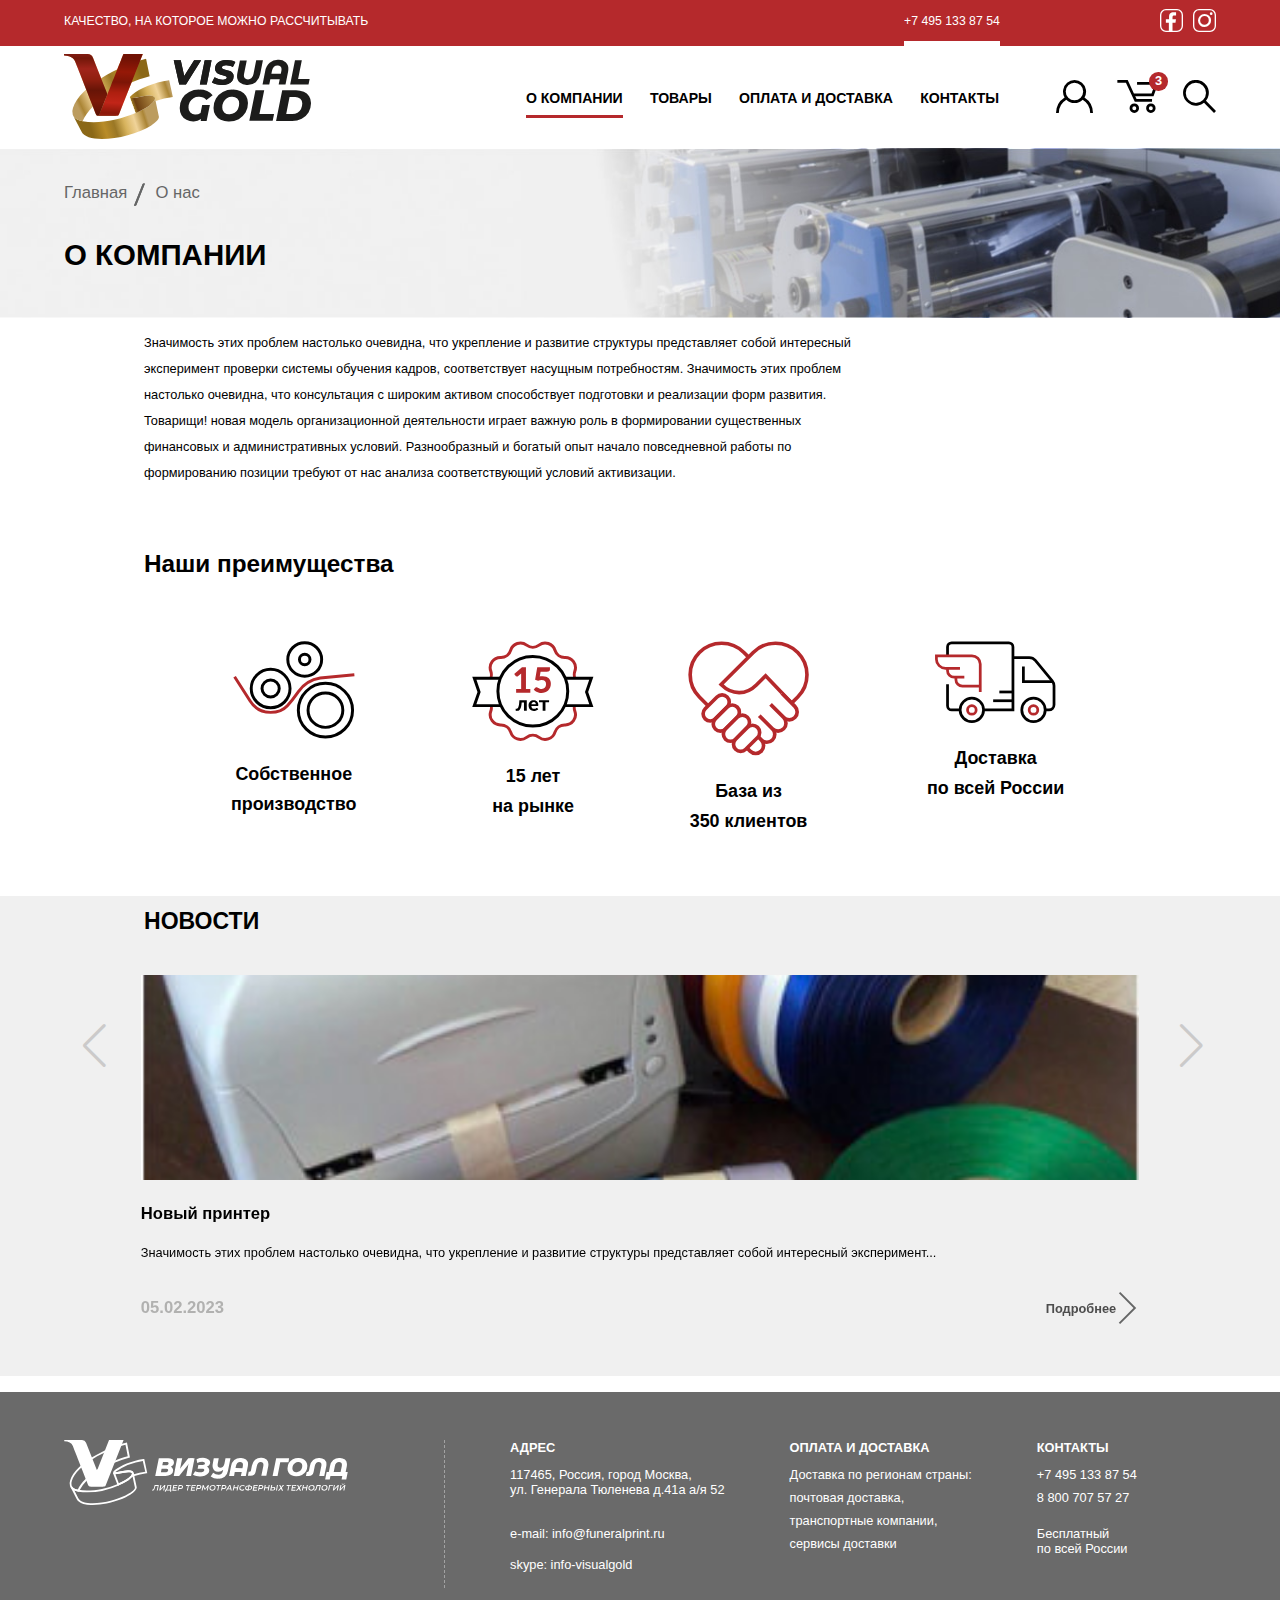
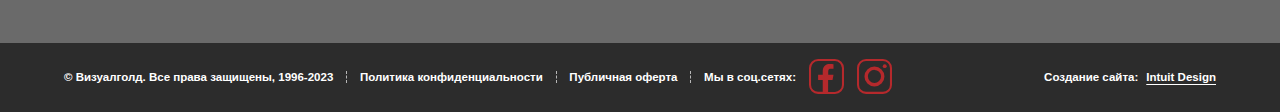
==== commit cf6819e1: "Add new page" ====
--- a/about-us.html
+++ b/about-us.html
@@ -102,12 +102,12 @@
                                             </ul>
                                         </li>
                                         <li class="nav__item">
-                                            <a class="nav__item-link link" href="#">
+                                            <a class="nav__item-link link" href="./delivery.html">
                                                 <span class="nav__active">Оплата и доставка</span>
                                             </a>
                                         </li>
                                         <li class="nav__item">
-                                            <a class="nav__item-link link" href="#">
+                                            <a class="nav__item-link link" href="./contact.html">
                                                 <span class="nav__active">Контакты</span>
                                             </a>
                                         </li>
@@ -179,7 +179,7 @@
                 </div>
             </div>
             <div class="main-header__mobil">
-                <a class="menu-link__auth-mobil link" href="#">
+                <a class="menu-link__auth-mobil link" href="./login.html">
                     <span class="menu-link__auth-mobil__span">Вход/регистрация</span>
                     <svg class="menu-link__auth-mobil__svg" aria-hidden="true" focusable="false" width="30" height="26" data-name="Login" xmlns="http://www.w3.org/2000/svg" viewBox="0 0 36.9 32.9">
                         <path d="M28.4 17.4a11.5 11.5 0 1 0-19.8 0A18.5 18.5 0 0 0 0 32.9h2.8a15.6 15.6 0 0 1 7.5-13.3 11.5 11.5 0 0 0 16.3 0A15.6 15.6 0 0 1 34.1 33h2.8a18.5 18.5 0 0 0-8.5-15.5Zm-10 2.8a8.7 8.7 0 1 1 8.7-8.7 8.7 8.7 0 0 1-8.6 8.7Z"></path>
@@ -240,12 +240,12 @@
                             </ul>
                         </li>
                         <li class="nav__item">
-                            <a class="nav__item-link link" href="#">
+                            <a class="nav__item-link link" href="./delivery.html">
                                 <span class="nav__active">Доставка и оплата</span>
                             </a>
                         </li>
                         <li class="nav__item">
-                            <a class="nav__item-link link" href="#">
+                            <a class="nav__item-link link" href="./contact.html">
                                 <span class="nav__active">Контакты</span>
                             </a>
                         </li>
--- a/source/style/style.css
+++ b/source/style/style.css
@@ -110,7 +110,6 @@
     display: flex;
     width: 12rem;
     height: 6rem;
-    background: #ffffff82;
 }
 
 .scroll-prev,
@@ -999,6 +998,7 @@
     font-size: 1.3vw;
     line-height: 2vw;
     color: #000000;
+    background-color: transparent;
     border: none;
     outline: none;
 }
@@ -1924,6 +1924,26 @@
     background-size: cover;
     background-repeat: no-repeat;
     background-image: url('../assets/img/about-us.png')
+}
+
+.delivery__information {
+    margin-bottom: 1vw;
+    min-height: 9rem;
+    height: 16vh;
+    background-size: cover;
+    background-repeat: no-repeat;
+    background-position: right;
+    background-image: url('../assets/img/delivery.jpg')
+}
+
+.contact__information {
+    margin-bottom: 1vw;
+    min-height: 9rem;
+    height: 16vh;
+    background-size: cover;
+    background-repeat: no-repeat;
+    background-position: right;
+    background-image: url('../assets/img/contact.jpg')
 }
 
 .about-us__content {
@@ -2642,6 +2662,157 @@
     color: #000000;
 }
 
+.pay {
+    margin-bottom: 4vw;
+}
+
+.pay__title {
+    margin: 1.5vw 4vw 1vw;
+    font-family: inherit;
+    font-weight: 700;
+    font-size: 1.8vw;
+    line-height: 2vw;
+    color: #000000;
+}
+
+.pay__content {
+    margin: 0 4vw;
+    margin-bottom: 2vw;
+}
+
+.pay__content-border {
+    padding-bottom: 1vw;
+    border-bottom: 0.15vw dotted #B1B1B0;
+}
+
+.pay__text,
+.delivery__text {
+    width: 66%;
+    margin: 0.4vw 0;
+    font-family: inherit;
+    font-weight: 400;
+    font-size: 0.97vw;
+    line-height: 1.15vw;
+    color: #000000;
+}
+
+.pay__text-inner {
+    margin: 1.5vw 0;
+}
+
+.pay__subtitle {
+    margin: 1.8vw 0 0.5vw;
+    font-family: inherit;
+    font-weight: 700;
+    font-size: 0.97vw;
+    line-height: 1.15vw;
+    color: #000000;
+}
+
+.pay__list {
+    margin: 0 1vw;
+    padding: 0;
+    font-family: inherit;
+    font-weight: 400;
+    font-size: 0.97vw;
+    line-height: 1.15vw;
+    color: #000000;
+}
+
+.pay__item,
+.delivery__item,
+.delivery__item-inner {
+    position: relative;
+    padding: 0.15vw;
+    font-weight: 400;
+    font-size: 0.97vw;
+    line-height: 1.15vw;
+    color: #000000;
+}
+
+.pay__list-inner {
+    margin-left: -0.3vw;
+}
+
+.pay__item .pay__list-inner {
+    padding-top: 0.2vw;
+}
+
+.pay__list-inner .pay__item,
+.delivery__list .delivery__item {
+    position: relative;
+}
+
+.pay__list-inner .pay__item::before,
+.delivery__list .delivery__item::before {
+    content: "";
+    position: absolute;
+    top: -0.3vw;
+    left: -1.55vw;
+    width: 2vw;
+    height: 2vw;
+    border-radius: 50%;
+    border-radius: 50%;
+    transform: scale(0.25);
+    background-color: #B5292C;
+}
+
+.pay__subtitle-inner {
+    margin: 1.2vw 0 1.5vw;
+    font-family: inherit;
+    font-weight: 700;
+    font-size: 0.97vw;
+    line-height: 1.15vw;
+    color: #000000;
+}
+
+.pay__subtitle-inner__span {
+    color: #B5292C;
+}
+
+.pay__list-inner__info {
+    margin: 0 1vw;
+}
+
+.pay__list-inner__info .pay__item {
+    padding: 0.15vw;
+}
+
+.delivery {
+    padding-bottom: 4.5vw;
+    background: #F0F0F0;
+}
+
+.delivery__title {
+    padding-top: 2vw;
+    margin: 0 4vw 0.5vw;
+    font-family: inherit;
+    font-weight: 700;
+    font-size: 1.8vw;
+    line-height: 2vw;
+    color: #000000;
+}
+
+.delivery__content {
+    margin: 1.4vw 4vw;
+}
+
+.delivery__text {
+    width: 61%;
+}
+
+.delivery__list {
+    margin-left: 1vw;
+}
+
+.delivery__list .delivery__item-inner {
+    margin-left: -1vw;
+}
+
+.delivery__text-info {
+    margin: 0 4vw;
+}
+
 @media (max-width: 1080px) {
     .container {
         width: 90vw;
@@ -2864,7 +3035,7 @@
         top: 3vw;
         right: 0;
         width: 7vw;
-        height: 5px;
+        height: 4px;
     }
 
     .search-form {
@@ -2968,8 +3139,7 @@
     }
     
     .menu-link__opened .menu-link__client-button__span::before {
-        background: transparent;
-        transition-duration: 0;
+        background: transparent;       
     }
 
     .menu-link__opened .menu-link__client-button__span::after {
@@ -3037,7 +3207,7 @@
     }
 
     .main {
-        margin-top: 14vw;
+        margin-top: 14vw;    
         margin-bottom: 2.5vw;
     }
 
@@ -3132,6 +3302,10 @@
         padding: 17vw 11.5vw 3vw;
     }
 
+    .modal__container {
+        height: 115vw;
+    }
+
     .modal__form__button-close {
         top: 33px;
         right: 3vw;
@@ -3199,6 +3373,7 @@
     .modal__form__input-checkbox:checked~.modal__form-checkbox::before {
         width: 6.8vw;
         height: 2.9vw;
+        border-width: 0.4vw;
       }
 
     .modal__form-link {
@@ -3362,7 +3537,32 @@
 
     .about-us__information-container {
         gap: 22.5vw;
-        /* align-items: center; */
+    }
+
+    .delivery__information {
+        height: auto;
+        margin-bottom: 5vw;
+        padding-top: 4.5vw;
+        padding-bottom: 5vw;
+        background-size: 190vw;
+        background-position: right 12vw;
+    }
+
+    .delivery__information-container {
+        gap: 22.5vw;
+    }
+
+    .contact__information {
+        height: auto;
+        margin-bottom: 5vw;
+        padding-top: 4.5vw;
+        padding-bottom: 5vw;
+        background-size: 190vw;
+        background-position: right 12vw;
+    }
+
+    .contact__information-container {
+        gap: 22.5vw;
     }
 
     .about-us {
@@ -3711,14 +3911,13 @@
     }
 
     .basket__goods {
-        display: flex;
-        flex-direction: column;
+        grid-template-columns: none;
         gap: 4vw;
     }
 
     .basket__goods__fieldset {
         width: 100%;
-        grid-template-rows: none;
+        grid-template-rows: auto;
     }
 
     .basket__goods__fieldset:nth-last-child(-n+4) {
@@ -3855,8 +4054,9 @@
     .order__form-list__item {
         gap: 2vw;
         margin-bottom: 6vw;
-    }
-    
+        width: auto;
+    }
+
     .order__form-list__item .form-head__select--item {
         padding: 2vw 3vw;
         font-size: 4.5vw;
@@ -4093,7 +4293,7 @@
     .card--good:hover, 
     .card--good:focus-within, 
     .card--good:active {
-        outline: 30px solid white;
+        outline: 15px solid white;
     }
     
     
@@ -4107,8 +4307,8 @@
         flex-direction: column;
         order: 2;
         padding: 3.5vw 0 0;
-        transform: translate(15px, 340%);
-        outline: 30px solid white;
+        transform: translate(14px, 340%);
+        outline: 15px solid white;
     }
 
     .good-add__form-wrapper {
@@ -4140,7 +4340,110 @@
         font-size: 5vw;
         line-height: 5vw;
     }
+
+    .pay {
+        margin-bottom: 7vw;
+    }
+
+    .pay__title {
+        margin: 0 2vw 1vw;
+        font-size: 6.6vw;
+        line-height: 7vw;
+    }
+
+    .pay__content {
+        margin: 0 2vw;
+    }
     
+    .pay__content-border {
+        padding-bottom: 1vw;
+    }
+
+    .pay__content-border {
+        margin-bottom: 13vw;
+        padding-bottom: 1vw;
+        border-bottom: 0.6vw dotted #B1B1B0;
+    }
+
+    .pay__text, .delivery__text {
+        width: auto;
+        margin: 0.8vw 0;
+        font-size: 4.45vw;
+        line-height: 5vw;
+    }
+
+    .pay__text-inner {
+        margin: 5.5vw 0;
+    }
+
+    .pay__subtitle {
+        margin: 5vw 0 1vw;
+        font-size: 4.5vw;
+        line-height: 5vw;
+    }
+
+    .pay__list {
+        padding: revert;
+    }
+
+    .pay__item, 
+    .delivery__item, 
+    .delivery__item-inner {
+        padding: 0;
+        font-size: 4.45vw;
+        line-height: 5vw;
+    }
+
+    .pay__list-inner {
+        margin-left: -1.6vw;
+    }
+
+    .pay__list-inner .pay__item {
+        padding: 0.6vw;
+    }
+
+    .pay__list-inner .pay__item::before, 
+    .delivery__list .delivery__item::before {
+        top: -0.4vw;
+        left: -5.5vw;
+        width: 7vw;
+        height: 7vw;
+    }
+
+    .pay__subtitle-inner {
+        margin: 5.6vw 0 5vw;
+        font-size: 4.5vw;
+        line-height: 5vw;
+    }
+
+    .pay__list-inner__info {
+        margin: 0 3vw;
+    }
+
+    .pay__list-inner__info .pay__item {
+        padding: 0.2vw;
+    }
+
+    .delivery {
+        padding-bottom: 7.5vw;
+    }
+
+    .delivery__title {
+        font-size: 6.6vw;
+        line-height: 7vw;
+        padding-top: 5vw;
+        margin: 0 2vw 2vw;
+    }
+
+    .delivery__content {
+        margin: 1.4vw 2vw 5vw;
+    }
+
+    .delivery__text-info {
+        margin: 0 2vw;
+        width: 60%;
+    }
+
     .main-footer__menu {
         flex-direction: column;
         padding: 8vw 0 8.5vw;
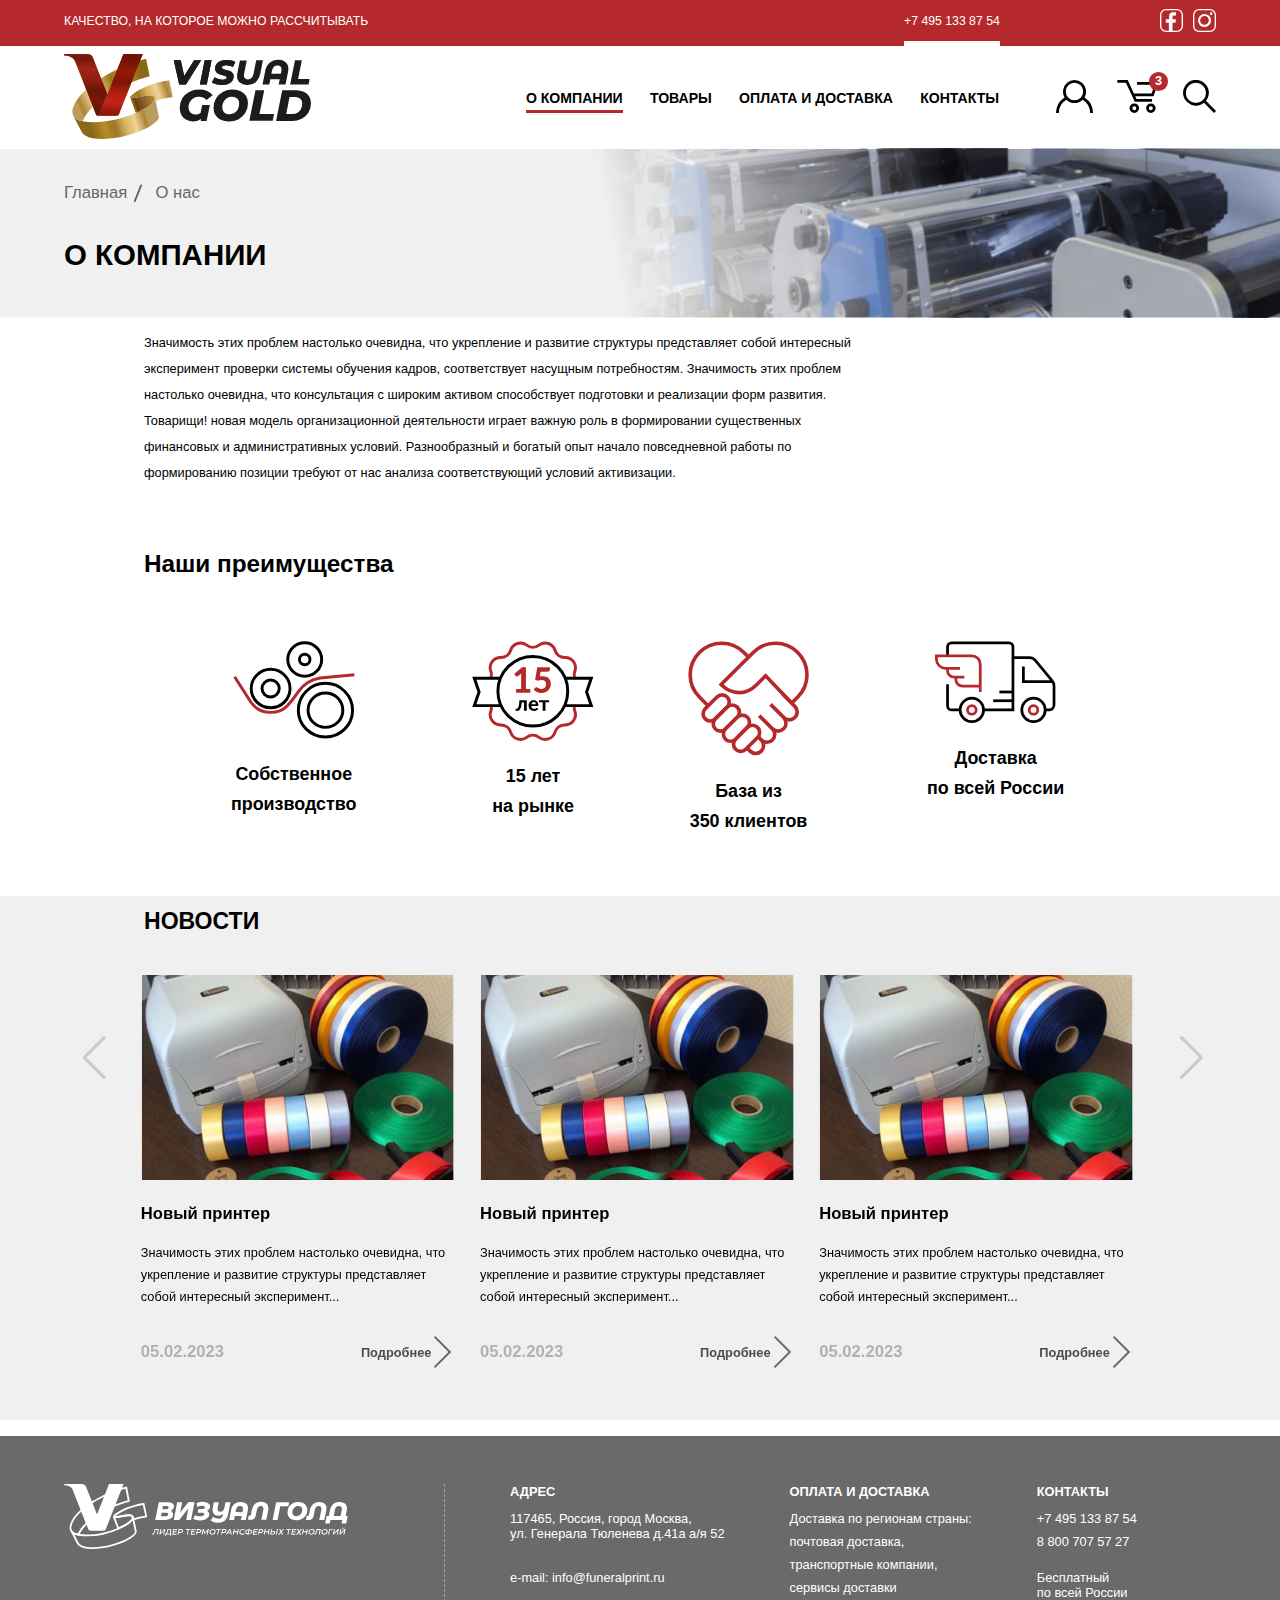
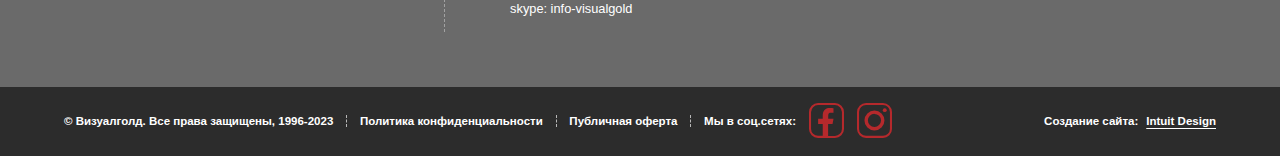
==== commit 20889e69: "Fix style" ====
--- a/about-us.html
+++ b/about-us.html
@@ -7,6 +7,7 @@
     <meta name="viewport" content="width=device-width, initial-scale=1.0">
     <title>Visual Gold</title>
     <link rel="stylesheet" href="./source/style/swiper-bundle.min.css">
+    <link rel="stylesheet" href="./source/style/leaflet.css">
     <link rel="stylesheet" href="./source/style/style.css">
     <link rel="icon" href="./source/assets/img/favicon.ico">
     <link rel="icon" href="./source/assets/img/favicon-32x32.png" type="image/svg+xml">
@@ -341,7 +342,7 @@
                     </div>
                 </div>
             </section>
-            <section class="news">
+            <section class="news news__nojs">
                 <div class="container">
                     <div class="news__head">
                         <h2 class="news__head-title categories__head-title">Новости</h2>
@@ -492,10 +493,10 @@
                                     <a class="nav-footer__item-link link" href="#">исскуственные цветы</a>
                                 </li>
                                 <li class="nav-footer__item">
-                                    <a class="nav-footer__item-link link" href="#">Доставка и оплата</a>
-                                </li>
-                                <li class="nav-footer__item">
-                                    <a class="nav-footer__item-link link" href="#">Контакты</a>
+                                    <a class="nav-footer__item-link link" href="./delivery.html">Доставка и оплата</a>
+                                </li>
+                                <li class="nav-footer__item">
+                                    <a class="nav-footer__item-link link" href="./contact.html">Контакты</a>
                                 </li>
                             </ul>
                             <span class="nav-footer__border"></span>
@@ -674,7 +675,10 @@
     </div>
     <script src="./source/js/swiper-bundle.min.js"></script>    
     <script src="./source/js/jquery-3.6.3.min.js"></script>
+    <script src="./source/js/jquery.simpleLoadMore.min.js"></script>
+    <script src="./source/js/leaflet.js"></script>
     <script src="./source/js/script.js" type="module"></script>
+</body>
 </body>
 
 </html>--- a/source/style/style.css
+++ b/source/style/style.css
@@ -203,12 +203,14 @@
 input::-webkit-outer-spin-button,
 input::-webkit-inner-spin-button {
   -webkit-appearance: none;
+  -moz-appearance: none;
+  appearance: none;
   margin: 0;
 }
 
-/* input[type=number] {
+input[type=number] {
   -moz-appearance:textfield;
-} */
+}
 
 .breadcrumbs {
     display: flex;
@@ -216,17 +218,21 @@
     gap: 0.6vw;
 }
 
+.breadcrumbs-item__svg {
+    display: none;
+}
+
 .breadcrumbs-item:not(:last-child) {
     padding-right: 1.6vw;
 }
 
 .breadcrumbs-item::after {
     position: absolute;
-    top: 0.3vh;
+    top: 0.3vw;
     left: 5.4vw;
     display: block;
-    width: 15px;
-    height: 24px;
+    width: 3vw;
+    height: 1.5vw;
     content: "";
     background-image: url('../assets/svg/icon-line.svg');
     background-repeat: no-repeat;
@@ -257,6 +263,13 @@
     transition: all 0.4s ease-in-out;
 }
 
+.categories__nojs .news__wrapper-cards {
+    gap: 2vw;
+}
+
+.categories__nojs .categories__cards {
+    width: 21vw;
+}
 
 .categories__pagination-bottom {
     display: flex;
@@ -302,6 +315,7 @@
     margin-bottom: 1vw;
 }
 
+.form-select.form-head__select,
 .categories__filter .form-head__select--inner {
     width: auto;
     padding: 0 0.8vw 0 0.5vw;
@@ -697,6 +711,7 @@
 	margin: 20px;
 }
 
+.form-head__select,
 .form-head__select--inner {
 	outline: none;
     border: none;
@@ -895,7 +910,8 @@
 .nav__active-link::after {
     content: '';
     position: absolute;
-    top: 25px;
+    /* top: 25px; */
+    top: 1.6vw;
     left: 0;
     width: 100%;
     height: 3px;
@@ -1824,7 +1840,6 @@
     outline: none;
     color: #000000;
     background-color: #F0F0F0;
-    /* -moz-appearance: textfield; */
 }
 
 .good-add__form-input__goods {
@@ -1999,6 +2014,14 @@
     color: #000000;
 }
 
+.news__nojs .news__wrapper-cards {
+    gap: 2vw;
+}
+
+.news__nojs .swiper-slide {
+    width: 24.5vw;
+}
+
 .news {
     padding: 1vw 0 4vw;
     background: #F0F0F0;
@@ -2078,6 +2101,11 @@
 
 .news__text--footer-link svg {
     fill:  #656666;
+}
+
+.goods--printer__nojs .goods__slider--thumbs .goods__slider--wrapper {
+    width: 7vw;
+    gap: 2vw;
 }
 
 .goods--printer {
@@ -2429,9 +2457,11 @@
     line-height: 1.5vw;
     color: #000000;
     border: 1px solid #969797;
+    outline: none;
     resize: vertical;
 }
 
+.order__form-list__select.form-head__select,
 .order__form-list__item .form-head__select--inner {
     width: auto;
     padding: 0.5rem 0.8rem;
@@ -2813,6 +2843,153 @@
     margin: 0 4vw;
 }
 
+.contacts {
+    margin-bottom: 7vw;
+}
+
+.contacts__conteiner {
+    display: flex;
+    margin: 2vw 4vw;
+    gap: 6.5vw;
+}
+
+.contacts__column:not(:last-child) {
+    border-right: 2px dashed #B1B1B0;
+}
+
+.contacts__column--list {
+    display: flex;
+    flex-direction: column;
+    gap: 1.2vw;
+    min-width: 25vw;
+    padding-right: 4vw;
+}
+
+.item-links,
+.item-phone {
+    display: flex;
+    flex-direction: column;
+}
+
+.item-phone {
+    margin-bottom: 0.7vw;
+}
+
+.contact__column--address,
+.contacts__column--link,
+.contact__column--text {
+    margin: 0.3vw 0 0.5vw;
+    font-family: inherit;
+    font-weight: 400;
+    font-size: 1.2vw;
+    line-height: 1.6vw;
+    color: #000000;
+}
+
+.item-phone .contact__column--text,
+.item-time .contact__column--text {
+    margin-bottom: 0.1vw;
+}
+
+.contacts__column--link {
+    margin-top: 0;
+    margin-bottom: 0.2vw;
+}
+
+.contact__column--phone {
+    font-family: inherit;
+    font-weight: 700;
+    font-size: 1.4vw;
+    line-height: 1.6vw;
+    color: #000000;
+}
+
+.contact__column--phone-inner {
+    font-family: inherit;
+    font-weight: 400;
+    font-size: 1.2vw;
+    line-height: 1.6vw;
+    color: #000000;
+}
+
+.map__container--buttons {
+    display: flex;
+    margin: 2vw 4vw 0;
+}
+
+.map__container--button {
+    padding: 0.5vw 1vw;
+    font-family: inherit;
+    font-weight: 400;
+    font-size: 1.1vw;
+    line-height: 1.5vw;
+    color: #000000;
+    background: #E4E4E4;
+    border: 1px solid #E4E4E4;
+    cursor: pointer;
+}
+
+.map__container--button-active {
+    background-color:#fff;
+    border: 1px solid #000000;
+}
+
+.map__container--leaflet {
+    width: 100vw;
+    height: 33vw;
+    z-index: 0;
+}
+
+.leaflet-top.leaflet-left {
+    left: auto;
+    right: 0;
+    top: 30%;
+}
+
+.leaflet-control-zoom.leaflet-bar.leaflet-control {
+    margin-right: 1.6vw;
+    border: none;
+}
+
+.leaflet-touch .leaflet-bar a.leaflet-control-zoom-in,
+.leaflet-touch .leaflet-bar a.leaflet-control-zoom-out {
+    display: flex;
+    justify-content: center;
+    align-items: center;
+    width: 2.8vw;
+    height: 2.65vw;
+    font-size: 1.8vw;
+    /* border-radius: 20px; */
+}
+
+.leaflet-touch .leaflet-bar a.leaflet-control-zoom-in {
+    border-radius: 15px 15px 0 0;
+    border-bottom: none;
+}
+
+.leaflet-touch .leaflet-bar a.leaflet-control-zoom-out {
+    border-radius: 0 0 15px 15px;
+}
+
+.leaflet-bottom.leaflet-right {
+    display: none;
+}
+
+.map__nojs .map__picture-image {
+    display: flex;
+}
+
+.map__nojs .map__container {
+    display: none;
+}
+
+.map__picture-image {
+    display: none;
+    width: 100vw;
+    height: auto;
+}
+
+
 @media (max-width: 1080px) {
     .container {
         width: 90vw;
@@ -2822,16 +2999,52 @@
         gap: 3vw;
     }
 
+    .categories__head--good .breadcrumbs {
+        transform: translate(-4vw, 0);
+    }
+
     .breadcrumbs-link {
         font-size: 4.5vw;
         line-height: 4vw;
     }
 
+    .breadcrumbs-item__svg {
+        display: flex;
+        transform: translate(-17vw, -12px);
+    }
+
+    .breadcrumbs-item__svg .breadcrumbs-link:hover::after,
+    .breadcrumbs-item__svg .breadcrumbs-link:active::after {
+        display: none;
+    }
+
+    .breadcrumbs-link svg {
+        width: 2.5vw;
+    }
+
+    .breadcrumbs-item__svg::after {
+        display: none;
+    }
+
     .breadcrumbs-item::after {
         top: 0.3vh;
         left: 17.5vw;
-        width: 14vw;
+        width: 3vw;
         height: 4vw;
+    }
+
+    .categories__head--good .breadcrumbs-item::after {
+        top: 0.3vw;
+        left: 22vw;
+        width: 3vw;
+        height: 4vw;
+        transform: translate(2vw, 0vw);
+    }
+
+    .active-breadcrumbs:hover::after, 
+    .breadcrumbs-link:hover::after, 
+    .breadcrumbs-link:active::after {
+        top: 6vw;
     }
 
     .news__scroll-prev:hover, 
@@ -4063,9 +4276,11 @@
         line-height: 5vw;
     }
 
+    .order__form-list__select.form-head__select,
     .order__form-list__input, 
     .order__form-list__textarea,
     .order__form-list__item .form-head__select--inner {
+        width: 70vw;
         padding: 2vw 3vw;
         font-size: 4.5vw;
         line-height: 5vw;
@@ -4133,6 +4348,7 @@
     }
 
     .personal-area__list {
+        margin-left: 4vw;
         gap: 10vw;
     }
 
@@ -4302,12 +4518,14 @@
         display: none;
     }
 
-    .categories__cards--good-printers:hover .card--good-add {
+    .categories__cards--good-printers:hover .card--good-add,
+    .categories__cards--good-printers:focus .card--good-add,
+    .categories__cards--good-printers:focus-within .card--good-add {
         display: flex;
         flex-direction: column;
         order: 2;
         padding: 3.5vw 0 0;
-        transform: translate(14px, 340%);
+        transform: translate(14px, 627px);
         outline: 15px solid white;
     }
 
@@ -4383,7 +4601,7 @@
     }
 
     .pay__list {
-        padding: revert;
+        margin: 0 5vw;
     }
 
     .pay__item, 
@@ -4442,6 +4660,69 @@
     .delivery__text-info {
         margin: 0 2vw;
         width: 60%;
+    }
+
+    .delivery__list {
+        margin-left: 3vw;
+    }
+
+    .contacts__conteiner {
+        flex-direction: column;
+        margin: 6vw 2vw;
+    }
+
+    .contacts__column:not(:last-child) {
+        border-right: none;
+        border-bottom: 0.3vw dashed #B1B1B0;
+    }
+
+    .contacts__column--list {
+        padding: 0;
+        padding-bottom: 9vw;
+        gap: 4vw;
+    }
+
+    .contacts__column:last-child .contacts__column--list {
+        padding-bottom: 0;
+    }
+
+    .item-links {
+        margin-bottom: 5vw;
+    }
+
+    .item-phone {
+        margin-bottom: 4vw;
+    }
+
+    .contact__column--address, 
+    .contacts__column--link, 
+    .contact__column--text {
+        font-size: 4.4vw;
+        line-height: 5.3vw;
+    }
+
+    .contact__column--phone {
+        font-size: 4.5vw;
+        line-height: 5vw;
+    }
+
+    .map__container--buttons {
+        margin: auto;
+        width: 99vw;
+    }
+
+    .map__container--button {
+        padding: 3.4vw 4.3vw;
+        font-size: 5.5vw;
+        line-height: 5vw;
+    }
+
+    .map__container--leaflet {
+        height: 96vw;
+    }
+
+    .leaflet-top.leaflet-left {
+        display: none;
     }
 
     .main-footer__menu {
